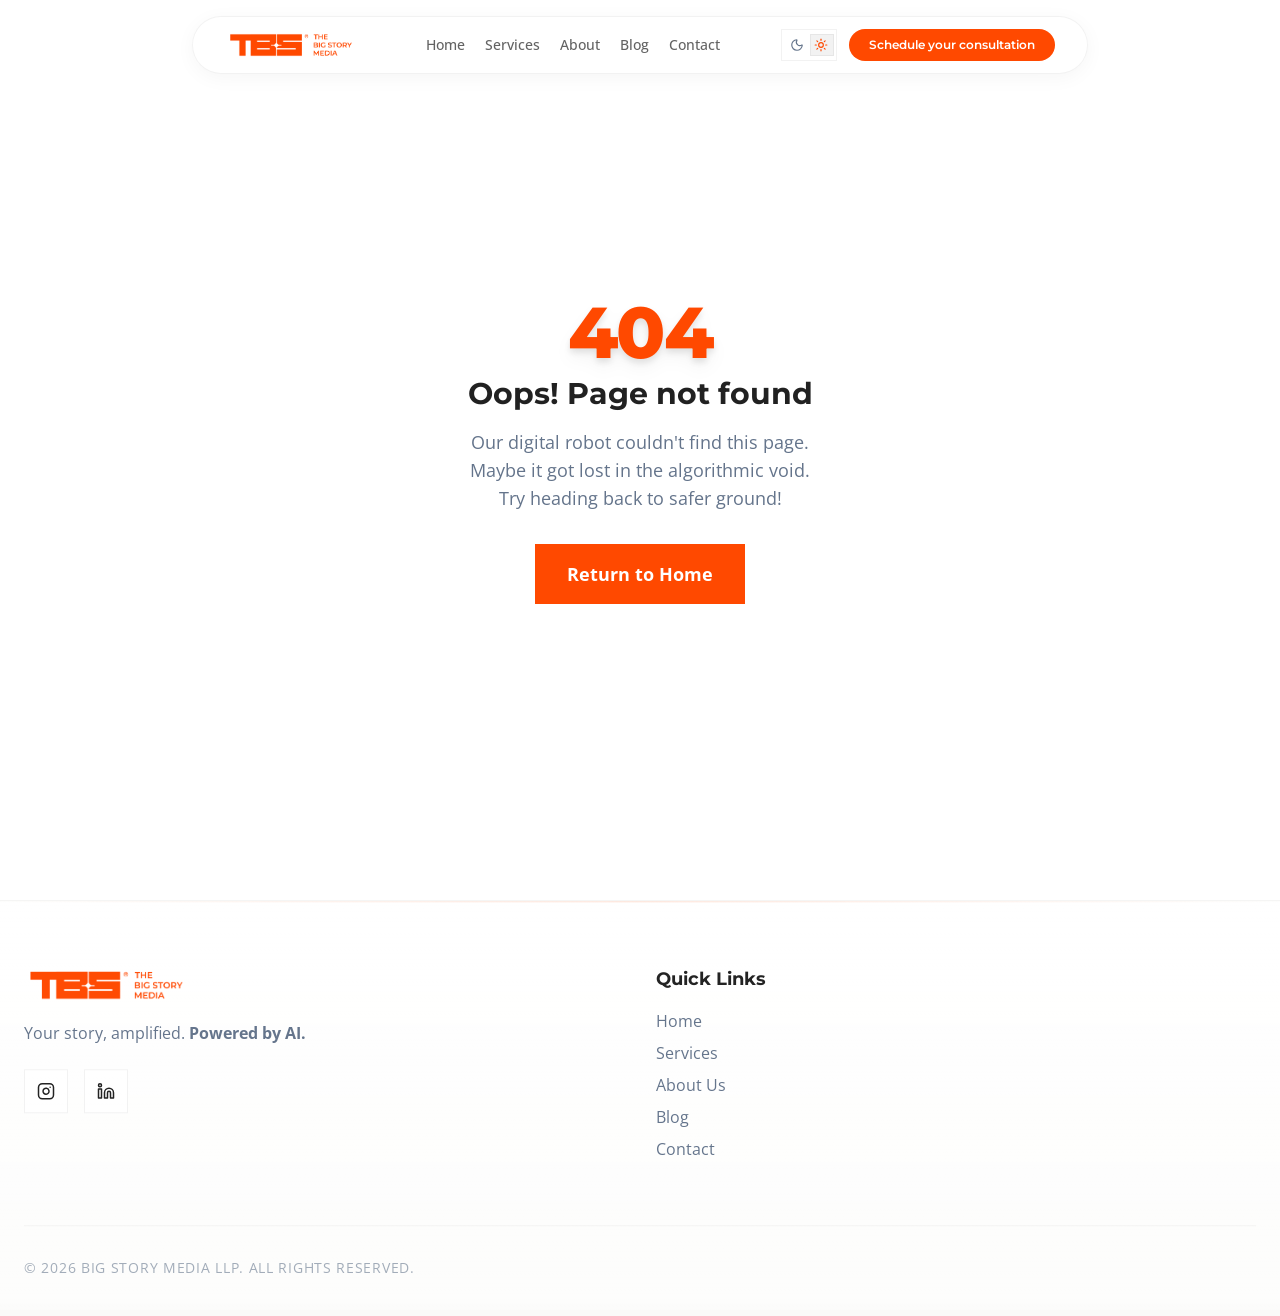
==== index.html @ 61877ddb "Add files via upload" ====
<!doctype html>
<html lang="en">
  <head>
    <!-- Google tag (gtag.js) -->
    <script async src="https://www.googletagmanager.com/gtag/js?id=G-3Q359G7LH8"></script>
    <script>
      window.dataLayer = window.dataLayer || [];
      function gtag(){dataLayer.push(arguments);}
      gtag('js', new Date());

      gtag('config', 'G-3Q359G7LH8');
    </script>
    <!-- End Google tag (gtag.js) -->
    <!-- Meta Pixel Code for browsers where JavaScript is enabled -->
    <script>
    !function(f,b,e,v,n,t,s)
    {if(f.fbq)return;n=f.fbq=function(){n.callMethod?
    n.callMethod.apply(n,arguments):n.queue.push(arguments)};
    if(!f._fbq)f._fbq=n;n.push=n;n.loaded=!0;n.version='2.0';
    n.queue=[];t=b.createElement(e);t.async=!0;
    t.src=v;s=b.getElementsByTagName(e)[0];
    s.parentNode.insertBefore(t,s)}(window, document,'script',
    'https://connect.facebook.net/en_US/fbevents.js');
    fbq('init', '24819438154310940');
    fbq('track', 'PageView');
    </script>
    <!-- End Meta Pixel Code -->
    <meta charset="UTF-8" />
    <link rel="icon" type="image/svg+xml" href="/favicon.ico" />
    <meta name="viewport" content="width=device-width, initial-scale=1.0" />
    <title>The Big Story Media</title>
    <link rel="preconnect" href="https://fonts.googleapis.com">
    <link rel="preconnect" href="https://fonts.gstatic.com" crossorigin>
    <link href="https://fonts.googleapis.com/css2?family=Montserrat:wght@400;500;600;700;800&family=Open+Sans:wght@400;500;600&display=swap" rel="stylesheet">
    <script type="module" crossorigin src="/assets/index-BA5po6Dt.js"></script>
    <link rel="stylesheet" crossorigin href="/assets/index-CAezU_ac.css">
  </head>
  <body>
    <!-- Meta Pixel Code for browsers where JavaScript is disabled -->
    <noscript>
      <img height="1" width="1" style="display:none" src="https://www.facebook.com/tr?id=24819438154310940&ev=PageView&noscript=1"/>
    </noscript>
    <!-- End Meta Pixel Code -->
    <div id="root"></div>
  </body>
</html>
---- assets/index-CAezU_ac.css ----
@import "https://fonts.googleapis.com/css2?family=Montserrat:wght@300;400;500;600;700;800;900&family=Open+Sans:wght@300;400;500;600;700;800&display=swap";*,:before,:after,::backdrop{--tw-border-spacing-x:0;--tw-border-spacing-y:0;--tw-translate-x:0;--tw-translate-y:0;--tw-rotate:0;--tw-skew-x:0;--tw-skew-y:0;--tw-scale-x:1;--tw-scale-y:1;--tw-pan-x: ;--tw-pan-y: ;--tw-pinch-zoom: ;--tw-scroll-snap-strictness:proximity;--tw-gradient-from-position: ;--tw-gradient-via-position: ;--tw-gradient-to-position: ;--tw-ordinal: ;--tw-slashed-zero: ;--tw-numeric-figure: ;--tw-numeric-spacing: ;--tw-numeric-fraction: ;--tw-ring-inset: ;--tw-ring-offset-width:0px;--tw-ring-offset-color:#fff;--tw-ring-color:#3b82f680;--tw-ring-offset-shadow:0 0 #0000;--tw-ring-shadow:0 0 #0000;--tw-shadow:0 0 #0000;--tw-shadow-colored:0 0 #0000;--tw-blur: ;--tw-brightness: ;--tw-contrast: ;--tw-grayscale: ;--tw-hue-rotate: ;--tw-invert: ;--tw-saturate: ;--tw-sepia: ;--tw-drop-shadow: ;--tw-backdrop-blur: ;--tw-backdrop-brightness: ;--tw-backdrop-contrast: ;--tw-backdrop-grayscale: ;--tw-backdrop-hue-rotate: ;--tw-backdrop-invert: ;--tw-backdrop-opacity: ;--tw-backdrop-saturate: ;--tw-backdrop-sepia: ;--tw-contain-size: ;--tw-contain-layout: ;--tw-contain-paint: ;--tw-contain-style: }*,:before,:after{box-sizing:border-box;border:0 solid #e5e7eb}:before,:after{--tw-content:""}html,:host{-webkit-text-size-adjust:100%;tab-size:4;font-feature-settings:normal;font-variation-settings:normal;-webkit-tap-highlight-color:transparent;font-family:Open Sans,sans-serif;line-height:1.5}body{line-height:inherit;margin:0}hr{height:0;color:inherit;border-top-width:1px}abbr:where([title]){-webkit-text-decoration:underline dotted;text-decoration:underline dotted}h1,h2,h3,h4,h5,h6{font-size:inherit;font-weight:inherit}a{color:inherit;-webkit-text-decoration:inherit;text-decoration:inherit}b,strong{font-weight:bolder}code,kbd,samp,pre{font-feature-settings:normal;font-variation-settings:normal;font-family:ui-monospace,SFMono-Regular,Menlo,Monaco,Consolas,Liberation Mono,Courier New,monospace;font-size:1em}small{font-size:80%}sub,sup{vertical-align:baseline;font-size:75%;line-height:0;position:relative}sub{bottom:-.25em}sup{top:-.5em}table{text-indent:0;border-color:inherit;border-collapse:collapse}button,input,optgroup,select,textarea{font-feature-settings:inherit;font-variation-settings:inherit;font-family:inherit;font-size:100%;font-weight:inherit;line-height:inherit;letter-spacing:inherit;color:inherit;margin:0;padding:0}button,select{text-transform:none}button,input:where([type=button]),input:where([type=reset]),input:where([type=submit]){-webkit-appearance:button;background-color:#0000;background-image:none}:-moz-focusring{outline:auto}:-moz-ui-invalid{box-shadow:none}progress{vertical-align:baseline}::-webkit-inner-spin-button{height:auto}::-webkit-outer-spin-button{height:auto}[type=search]{-webkit-appearance:textfield;outline-offset:-2px}::-webkit-search-decoration{-webkit-appearance:none}::-webkit-file-upload-button{-webkit-appearance:button;font:inherit}summary{display:list-item}blockquote,dl,dd,h1,h2,h3,h4,h5,h6,hr,figure,p,pre{margin:0}fieldset{margin:0;padding:0}legend{padding:0}ol,ul,menu{margin:0;padding:0;list-style:none}dialog{padding:0}textarea{resize:vertical}input::-moz-placeholder{opacity:1;color:#9ca3af}textarea::-moz-placeholder{opacity:1;color:#9ca3af}input::placeholder,textarea::placeholder{opacity:1;color:#9ca3af}button,[role=button]{cursor:pointer}:disabled{cursor:default}img,svg,video,canvas,audio,iframe,embed,object{vertical-align:middle;display:block}img,video{max-width:100%;height:auto}[hidden]:where(:not([hidden=until-found])){display:none}:root{--background:0 0% 100%;--foreground:222.2 84% 4.9%;--card:0 0% 100%;--card-foreground:222.2 84% 4.9%;--popover:0 0% 100%;--popover-foreground:222.2 84% 4.9%;--primary:22 100% 52%;--primary-foreground:210 40% 98%;--secondary:210 40% 96%;--secondary-foreground:222.2 84% 4.9%;--muted:210 40% 96%;--muted-foreground:215.4 16.3% 46.9%;--accent:210 40% 96%;--accent-foreground:222.2 84% 4.9%;--destructive:0 84.2% 60.2%;--destructive-foreground:210 40% 98%;--border:214.3 31.8% 91.4%;--input:214.3 31.8% 91.4%;--ring:222.2 84% 4.9%;--radius:0px;--brand-orange:22 100% 52%;--story-500:22 100% 52%;--story-700:22 100% 40%}.dark{--background:0 0% 0%;--foreground:0 0% 100%;--card:0 0% 5%;--card-foreground:0 0% 100%;--popover:0 0% 0%;--popover-foreground:0 0% 100%;--primary:22 100% 52%;--primary-foreground:0 0% 0%;--secondary:0 0% 13%;--secondary-foreground:0 0% 100%;--muted:0 0% 13%;--muted-foreground:0 0% 70%;--accent:0 0% 13%;--accent-foreground:0 0% 100%;--destructive:0 62.8% 30.6%;--destructive-foreground:0 0% 100%;--border:0 0% 13%;--input:0 0% 13%;--ring:0 0% 83.9%}.light{--background:0 0% 100%;--foreground:0 0% 13%}*{border-color:hsl(var(--border))}html{scroll-behavior:smooth}body{background-color:hsl(var(--background));color:hsl(var(--foreground));background-color:#fafaf8;font-family:Open Sans,system-ui,sans-serif;transition-property:color,background-color,border-color,text-decoration-color,fill,stroke;transition-duration:.3s;transition-timing-function:cubic-bezier(.4,0,.2,1);animation-duration:.3s}.dark body{background-color:#000}h1,h2,h3,h4,h5,h6{font-family:Montserrat,system-ui,sans-serif}.\!container{width:100%!important;margin-left:auto!important;margin-right:auto!important;padding-left:2rem!important;padding-right:2rem!important}.container{width:100%;margin-left:auto;margin-right:auto;padding-left:2rem;padding-right:2rem}@media (width>=1400px){.\!container{max-width:1400px!important}.container{max-width:1400px}}.prose{color:var(--tw-prose-body);max-width:65ch}.prose :where(p):not(:where([class~=not-prose],[class~=not-prose] *)){margin-top:1.25em;margin-bottom:1.25em}.prose :where([class~=lead]):not(:where([class~=not-prose],[class~=not-prose] *)){color:var(--tw-prose-lead);margin-top:1.2em;margin-bottom:1.2em;font-size:1.25em;line-height:1.6}.prose :where(a):not(:where([class~=not-prose],[class~=not-prose] *)){color:var(--tw-prose-links);font-weight:500;text-decoration:underline}.prose :where(strong):not(:where([class~=not-prose],[class~=not-prose] *)){color:var(--tw-prose-bold);font-weight:600}.prose :where(a strong):not(:where([class~=not-prose],[class~=not-prose] *)),.prose :where(blockquote strong):not(:where([class~=not-prose],[class~=not-prose] *)),.prose :where(thead th strong):not(:where([class~=not-prose],[class~=not-prose] *)){color:inherit}.prose :where(ol):not(:where([class~=not-prose],[class~=not-prose] *)){margin-top:1.25em;margin-bottom:1.25em;padding-inline-start:1.625em;list-style-type:decimal}.prose :where(ol[type=A]):not(:where([class~=not-prose],[class~=not-prose] *)){list-style-type:upper-alpha}.prose :where(ol[type=a]):not(:where([class~=not-prose],[class~=not-prose] *)){list-style-type:lower-alpha}.prose :where(ol[type=A s]):not(:where([class~=not-prose],[class~=not-prose] *)){list-style-type:upper-alpha}.prose :where(ol[type=a s]):not(:where([class~=not-prose],[class~=not-prose] *)){list-style-type:lower-alpha}.prose :where(ol[type=I]):not(:where([class~=not-prose],[class~=not-prose] *)){list-style-type:upper-roman}.prose :where(ol[type=i]):not(:where([class~=not-prose],[class~=not-prose] *)){list-style-type:lower-roman}.prose :where(ol[type=I s]):not(:where([class~=not-prose],[class~=not-prose] *)){list-style-type:upper-roman}.prose :where(ol[type=i s]):not(:where([class~=not-prose],[class~=not-prose] *)){list-style-type:lower-roman}.prose :where(ol[type="1"]):not(:where([class~=not-prose],[class~=not-prose] *)){list-style-type:decimal}.prose :where(ul):not(:where([class~=not-prose],[class~=not-prose] *)){margin-top:1.25em;margin-bottom:1.25em;padding-inline-start:1.625em;list-style-type:disc}.prose :where(ol>li):not(:where([class~=not-prose],[class~=not-prose] *))::marker{color:var(--tw-prose-counters);font-weight:400}.prose :where(ul>li):not(:where([class~=not-prose],[class~=not-prose] *))::marker{color:var(--tw-prose-bullets)}.prose :where(dt):not(:where([class~=not-prose],[class~=not-prose] *)){color:var(--tw-prose-headings);margin-top:1.25em;font-weight:600}.prose :where(hr):not(:where([class~=not-prose],[class~=not-prose] *)){border-color:var(--tw-prose-hr);border-top-width:1px;margin-top:3em;margin-bottom:3em}.prose :where(blockquote):not(:where([class~=not-prose],[class~=not-prose] *)){color:var(--tw-prose-quotes);border-inline-start-width:.25rem;border-inline-start-color:var(--tw-prose-quote-borders);quotes:"“""”""‘""’";margin-top:1.6em;margin-bottom:1.6em;padding-inline-start:1em;font-style:italic;font-weight:500}.prose :where(blockquote p:first-of-type):not(:where([class~=not-prose],[class~=not-prose] *)):before{content:open-quote}.prose :where(blockquote p:last-of-type):not(:where([class~=not-prose],[class~=not-prose] *)):after{content:close-quote}.prose :where(h1):not(:where([class~=not-prose],[class~=not-prose] *)){color:var(--tw-prose-headings);margin-top:0;margin-bottom:.888889em;font-size:2.25em;font-weight:800;line-height:1.11111}.prose :where(h1 strong):not(:where([class~=not-prose],[class~=not-prose] *)){color:inherit;font-weight:900}.prose :where(h2):not(:where([class~=not-prose],[class~=not-prose] *)){color:var(--tw-prose-headings);margin-top:2em;margin-bottom:1em;font-size:1.5em;font-weight:700;line-height:1.33333}.prose :where(h2 strong):not(:where([class~=not-prose],[class~=not-prose] *)){color:inherit;font-weight:800}.prose :where(h3):not(:where([class~=not-prose],[class~=not-prose] *)){color:var(--tw-prose-headings);margin-top:1.6em;margin-bottom:.6em;font-size:1.25em;font-weight:600;line-height:1.6}.prose :where(h3 strong):not(:where([class~=not-prose],[class~=not-prose] *)){color:inherit;font-weight:700}.prose :where(h4):not(:where([class~=not-prose],[class~=not-prose] *)){color:var(--tw-prose-headings);margin-top:1.5em;margin-bottom:.5em;font-weight:600;line-height:1.5}.prose :where(h4 strong):not(:where([class~=not-prose],[class~=not-prose] *)){color:inherit;font-weight:700}.prose :where(img):not(:where([class~=not-prose],[class~=not-prose] *)){margin-top:2em;margin-bottom:2em}.prose :where(picture):not(:where([class~=not-prose],[class~=not-prose] *)){margin-top:2em;margin-bottom:2em;display:block}.prose :where(video):not(:where([class~=not-prose],[class~=not-prose] *)){margin-top:2em;margin-bottom:2em}.prose :where(kbd):not(:where([class~=not-prose],[class~=not-prose] *)){color:var(--tw-prose-kbd);box-shadow:0 0 0 1px var(--tw-prose-kbd-shadows), 0 3px 0 var(--tw-prose-kbd-shadows);padding-top:.1875em;padding-inline-end:.375em;padding-bottom:.1875em;border-radius:.3125rem;padding-inline-start:.375em;font-family:inherit;font-size:.875em;font-weight:500}.prose :where(code):not(:where([class~=not-prose],[class~=not-prose] *)){color:var(--tw-prose-code);font-size:.875em;font-weight:600}.prose :where(code):not(:where([class~=not-prose],[class~=not-prose] *)):before,.prose :where(code):not(:where([class~=not-prose],[class~=not-prose] *)):after{content:"`"}.prose :where(a code):not(:where([class~=not-prose],[class~=not-prose] *)),.prose :where(h1 code):not(:where([class~=not-prose],[class~=not-prose] *)){color:inherit}.prose :where(h2 code):not(:where([class~=not-prose],[class~=not-prose] *)){color:inherit;font-size:.875em}.prose :where(h3 code):not(:where([class~=not-prose],[class~=not-prose] *)){color:inherit;font-size:.9em}.prose :where(h4 code):not(:where([class~=not-prose],[class~=not-prose] *)),.prose :where(blockquote code):not(:where([class~=not-prose],[class~=not-prose] *)),.prose :where(thead th code):not(:where([class~=not-prose],[class~=not-prose] *)){color:inherit}.prose :where(pre):not(:where([class~=not-prose],[class~=not-prose] *)){color:var(--tw-prose-pre-code);background-color:var(--tw-prose-pre-bg);padding-top:.857143em;padding-inline-end:1.14286em;padding-bottom:.857143em;border-radius:.375rem;margin-top:1.71429em;margin-bottom:1.71429em;padding-inline-start:1.14286em;font-size:.875em;font-weight:400;line-height:1.71429;overflow-x:auto}.prose :where(pre code):not(:where([class~=not-prose],[class~=not-prose] *)){font-weight:inherit;color:inherit;font-size:inherit;font-family:inherit;line-height:inherit;background-color:#0000;border-width:0;border-radius:0;padding:0}.prose :where(pre code):not(:where([class~=not-prose],[class~=not-prose] *)):before,.prose :where(pre code):not(:where([class~=not-prose],[class~=not-prose] *)):after{content:none}.prose :where(table):not(:where([class~=not-prose],[class~=not-prose] *)){table-layout:auto;width:100%;margin-top:2em;margin-bottom:2em;font-size:.875em;line-height:1.71429}.prose :where(thead):not(:where([class~=not-prose],[class~=not-prose] *)){border-bottom-width:1px;border-bottom-color:var(--tw-prose-th-borders)}.prose :where(thead th):not(:where([class~=not-prose],[class~=not-prose] *)){color:var(--tw-prose-headings);vertical-align:bottom;padding-inline-end:.571429em;padding-bottom:.571429em;padding-inline-start:.571429em;font-weight:600}.prose :where(tbody tr):not(:where([class~=not-prose],[class~=not-prose] *)){border-bottom-width:1px;border-bottom-color:var(--tw-prose-td-borders)}.prose :where(tbody tr:last-child):not(:where([class~=not-prose],[class~=not-prose] *)){border-bottom-width:0}.prose :where(tbody td):not(:where([class~=not-prose],[class~=not-prose] *)){vertical-align:baseline}.prose :where(tfoot):not(:where([class~=not-prose],[class~=not-prose] *)){border-top-width:1px;border-top-color:var(--tw-prose-th-borders)}.prose :where(tfoot td):not(:where([class~=not-prose],[class~=not-prose] *)){vertical-align:top}.prose :where(th,td):not(:where([class~=not-prose],[class~=not-prose] *)){text-align:start}.prose :where(figure>*):not(:where([class~=not-prose],[class~=not-prose] *)){margin-top:0;margin-bottom:0}.prose :where(figcaption):not(:where([class~=not-prose],[class~=not-prose] *)){color:var(--tw-prose-captions);margin-top:.857143em;font-size:.875em;line-height:1.42857}.prose{--tw-prose-body:#374151;--tw-prose-headings:#111827;--tw-prose-lead:#4b5563;--tw-prose-links:#111827;--tw-prose-bold:#111827;--tw-prose-counters:#6b7280;--tw-prose-bullets:#d1d5db;--tw-prose-hr:#e5e7eb;--tw-prose-quotes:#111827;--tw-prose-quote-borders:#e5e7eb;--tw-prose-captions:#6b7280;--tw-prose-kbd:#111827;--tw-prose-kbd-shadows:#1118271a;--tw-prose-code:#111827;--tw-prose-pre-code:#e5e7eb;--tw-prose-pre-bg:#1f2937;--tw-prose-th-borders:#d1d5db;--tw-prose-td-borders:#e5e7eb;--tw-prose-invert-body:#d1d5db;--tw-prose-invert-headings:#fff;--tw-prose-invert-lead:#9ca3af;--tw-prose-invert-links:#fff;--tw-prose-invert-bold:#fff;--tw-prose-invert-counters:#9ca3af;--tw-prose-invert-bullets:#4b5563;--tw-prose-invert-hr:#374151;--tw-prose-invert-quotes:#f3f4f6;--tw-prose-invert-quote-borders:#374151;--tw-prose-invert-captions:#9ca3af;--tw-prose-invert-kbd:#fff;--tw-prose-invert-kbd-shadows:#ffffff1a;--tw-prose-invert-code:#fff;--tw-prose-invert-pre-code:#d1d5db;--tw-prose-invert-pre-bg:#00000080;--tw-prose-invert-th-borders:#4b5563;--tw-prose-invert-td-borders:#374151;font-size:1rem;line-height:1.75}.prose :where(picture>img):not(:where([class~=not-prose],[class~=not-prose] *)){margin-top:0;margin-bottom:0}.prose :where(li):not(:where([class~=not-prose],[class~=not-prose] *)){margin-top:.5em;margin-bottom:.5em}.prose :where(ol>li):not(:where([class~=not-prose],[class~=not-prose] *)),.prose :where(ul>li):not(:where([class~=not-prose],[class~=not-prose] *)){padding-inline-start:.375em}.prose :where(.prose>ul>li p):not(:where([class~=not-prose],[class~=not-prose] *)){margin-top:.75em;margin-bottom:.75em}.prose :where(.prose>ul>li>p:first-child):not(:where([class~=not-prose],[class~=not-prose] *)){margin-top:1.25em}.prose :where(.prose>ul>li>p:last-child):not(:where([class~=not-prose],[class~=not-prose] *)){margin-bottom:1.25em}.prose :where(.prose>ol>li>p:first-child):not(:where([class~=not-prose],[class~=not-prose] *)){margin-top:1.25em}.prose :where(.prose>ol>li>p:last-child):not(:where([class~=not-prose],[class~=not-prose] *)){margin-bottom:1.25em}.prose :where(ul ul,ul ol,ol ul,ol ol):not(:where([class~=not-prose],[class~=not-prose] *)){margin-top:.75em;margin-bottom:.75em}.prose :where(dl):not(:where([class~=not-prose],[class~=not-prose] *)){margin-top:1.25em;margin-bottom:1.25em}.prose :where(dd):not(:where([class~=not-prose],[class~=not-prose] *)){margin-top:.5em;padding-inline-start:1.625em}.prose :where(hr+*):not(:where([class~=not-prose],[class~=not-prose] *)),.prose :where(h2+*):not(:where([class~=not-prose],[class~=not-prose] *)),.prose :where(h3+*):not(:where([class~=not-prose],[class~=not-prose] *)),.prose :where(h4+*):not(:where([class~=not-prose],[class~=not-prose] *)){margin-top:0}.prose :where(thead th:first-child):not(:where([class~=not-prose],[class~=not-prose] *)){padding-inline-start:0}.prose :where(thead th:last-child):not(:where([class~=not-prose],[class~=not-prose] *)){padding-inline-end:0}.prose :where(tbody td,tfoot td):not(:where([class~=not-prose],[class~=not-prose] *)){padding-top:.571429em;padding-inline-end:.571429em;padding-bottom:.571429em;padding-inline-start:.571429em}.prose :where(tbody td:first-child,tfoot td:first-child):not(:where([class~=not-prose],[class~=not-prose] *)){padding-inline-start:0}.prose :where(tbody td:last-child,tfoot td:last-child):not(:where([class~=not-prose],[class~=not-prose] *)){padding-inline-end:0}.prose :where(figure):not(:where([class~=not-prose],[class~=not-prose] *)){margin-top:2em;margin-bottom:2em}.prose :where(.prose>:first-child):not(:where([class~=not-prose],[class~=not-prose] *)){margin-top:0}.prose :where(.prose>:last-child):not(:where([class~=not-prose],[class~=not-prose] *)){margin-bottom:0}.prose-lg{font-size:1.125rem;line-height:1.77778}.prose-lg :where(p):not(:where([class~=not-prose],[class~=not-prose] *)){margin-top:1.33333em;margin-bottom:1.33333em}.prose-lg :where([class~=lead]):not(:where([class~=not-prose],[class~=not-prose] *)){margin-top:1.09091em;margin-bottom:1.09091em;font-size:1.22222em;line-height:1.45455}.prose-lg :where(blockquote):not(:where([class~=not-prose],[class~=not-prose] *)){margin-top:1.66667em;margin-bottom:1.66667em;padding-inline-start:1em}.prose-lg :where(h1):not(:where([class~=not-prose],[class~=not-prose] *)){margin-top:0;margin-bottom:.833333em;font-size:2.66667em;line-height:1}.prose-lg :where(h2):not(:where([class~=not-prose],[class~=not-prose] *)){margin-top:1.86667em;margin-bottom:1.06667em;font-size:1.66667em;line-height:1.33333}.prose-lg :where(h3):not(:where([class~=not-prose],[class~=not-prose] *)){margin-top:1.66667em;margin-bottom:.666667em;font-size:1.33333em;line-height:1.5}.prose-lg :where(h4):not(:where([class~=not-prose],[class~=not-prose] *)){margin-top:1.77778em;margin-bottom:.444444em;line-height:1.55556}.prose-lg :where(img):not(:where([class~=not-prose],[class~=not-prose] *)),.prose-lg :where(picture):not(:where([class~=not-prose],[class~=not-prose] *)){margin-top:1.77778em;margin-bottom:1.77778em}.prose-lg :where(picture>img):not(:where([class~=not-prose],[class~=not-prose] *)){margin-top:0;margin-bottom:0}.prose-lg :where(video):not(:where([class~=not-prose],[class~=not-prose] *)){margin-top:1.77778em;margin-bottom:1.77778em}.prose-lg :where(kbd):not(:where([class~=not-prose],[class~=not-prose] *)){padding-top:.222222em;padding-inline-end:.444444em;padding-bottom:.222222em;border-radius:.3125rem;padding-inline-start:.444444em;font-size:.888889em}.prose-lg :where(code):not(:where([class~=not-prose],[class~=not-prose] *)){font-size:.888889em}.prose-lg :where(h2 code):not(:where([class~=not-prose],[class~=not-prose] *)){font-size:.866667em}.prose-lg :where(h3 code):not(:where([class~=not-prose],[class~=not-prose] *)){font-size:.875em}.prose-lg :where(pre):not(:where([class~=not-prose],[class~=not-prose] *)){padding-top:1em;padding-inline-end:1.5em;padding-bottom:1em;border-radius:.375rem;margin-top:2em;margin-bottom:2em;padding-inline-start:1.5em;font-size:.888889em;line-height:1.75}.prose-lg :where(ol):not(:where([class~=not-prose],[class~=not-prose] *)),.prose-lg :where(ul):not(:where([class~=not-prose],[class~=not-prose] *)){margin-top:1.33333em;margin-bottom:1.33333em;padding-inline-start:1.55556em}.prose-lg :where(li):not(:where([class~=not-prose],[class~=not-prose] *)){margin-top:.666667em;margin-bottom:.666667em}.prose-lg :where(ol>li):not(:where([class~=not-prose],[class~=not-prose] *)),.prose-lg :where(ul>li):not(:where([class~=not-prose],[class~=not-prose] *)){padding-inline-start:.444444em}.prose-lg :where(.prose-lg>ul>li p):not(:where([class~=not-prose],[class~=not-prose] *)){margin-top:.888889em;margin-bottom:.888889em}.prose-lg :where(.prose-lg>ul>li>p:first-child):not(:where([class~=not-prose],[class~=not-prose] *)){margin-top:1.33333em}.prose-lg :where(.prose-lg>ul>li>p:last-child):not(:where([class~=not-prose],[class~=not-prose] *)){margin-bottom:1.33333em}.prose-lg :where(.prose-lg>ol>li>p:first-child):not(:where([class~=not-prose],[class~=not-prose] *)){margin-top:1.33333em}.prose-lg :where(.prose-lg>ol>li>p:last-child):not(:where([class~=not-prose],[class~=not-prose] *)){margin-bottom:1.33333em}.prose-lg :where(ul ul,ul ol,ol ul,ol ol):not(:where([class~=not-prose],[class~=not-prose] *)){margin-top:.888889em;margin-bottom:.888889em}.prose-lg :where(dl):not(:where([class~=not-prose],[class~=not-prose] *)){margin-top:1.33333em;margin-bottom:1.33333em}.prose-lg :where(dt):not(:where([class~=not-prose],[class~=not-prose] *)){margin-top:1.33333em}.prose-lg :where(dd):not(:where([class~=not-prose],[class~=not-prose] *)){margin-top:.666667em;padding-inline-start:1.55556em}.prose-lg :where(hr):not(:where([class~=not-prose],[class~=not-prose] *)){margin-top:3.11111em;margin-bottom:3.11111em}.prose-lg :where(hr+*):not(:where([class~=not-prose],[class~=not-prose] *)),.prose-lg :where(h2+*):not(:where([class~=not-prose],[class~=not-prose] *)),.prose-lg :where(h3+*):not(:where([class~=not-prose],[class~=not-prose] *)),.prose-lg :where(h4+*):not(:where([class~=not-prose],[class~=not-prose] *)){margin-top:0}.prose-lg :where(table):not(:where([class~=not-prose],[class~=not-prose] *)){font-size:.888889em;line-height:1.5}.prose-lg :where(thead th):not(:where([class~=not-prose],[class~=not-prose] *)){padding-inline-end:.75em;padding-bottom:.75em;padding-inline-start:.75em}.prose-lg :where(thead th:first-child):not(:where([class~=not-prose],[class~=not-prose] *)){padding-inline-start:0}.prose-lg :where(thead th:last-child):not(:where([class~=not-prose],[class~=not-prose] *)){padding-inline-end:0}.prose-lg :where(tbody td,tfoot td):not(:where([class~=not-prose],[class~=not-prose] *)){padding-top:.75em;padding-inline-end:.75em;padding-bottom:.75em;padding-inline-start:.75em}.prose-lg :where(tbody td:first-child,tfoot td:first-child):not(:where([class~=not-prose],[class~=not-prose] *)){padding-inline-start:0}.prose-lg :where(tbody td:last-child,tfoot td:last-child):not(:where([class~=not-prose],[class~=not-prose] *)){padding-inline-end:0}.prose-lg :where(figure):not(:where([class~=not-prose],[class~=not-prose] *)){margin-top:1.77778em;margin-bottom:1.77778em}.prose-lg :where(figure>*):not(:where([class~=not-prose],[class~=not-prose] *)){margin-top:0;margin-bottom:0}.prose-lg :where(figcaption):not(:where([class~=not-prose],[class~=not-prose] *)){margin-top:1em;font-size:.888889em;line-height:1.5}.prose-lg :where(.prose-lg>:first-child):not(:where([class~=not-prose],[class~=not-prose] *)){margin-top:0}.prose-lg :where(.prose-lg>:last-child):not(:where([class~=not-prose],[class~=not-prose] *)){margin-bottom:0}.prose-slate{--tw-prose-body:#334155;--tw-prose-headings:#0f172a;--tw-prose-lead:#475569;--tw-prose-links:#0f172a;--tw-prose-bold:#0f172a;--tw-prose-counters:#64748b;--tw-prose-bullets:#cbd5e1;--tw-prose-hr:#e2e8f0;--tw-prose-quotes:#0f172a;--tw-prose-quote-borders:#e2e8f0;--tw-prose-captions:#64748b;--tw-prose-kbd:#0f172a;--tw-prose-kbd-shadows:#0f172a1a;--tw-prose-code:#0f172a;--tw-prose-pre-code:#e2e8f0;--tw-prose-pre-bg:#1e293b;--tw-prose-th-borders:#cbd5e1;--tw-prose-td-borders:#e2e8f0;--tw-prose-invert-body:#cbd5e1;--tw-prose-invert-headings:#fff;--tw-prose-invert-lead:#94a3b8;--tw-prose-invert-links:#fff;--tw-prose-invert-bold:#fff;--tw-prose-invert-counters:#94a3b8;--tw-prose-invert-bullets:#475569;--tw-prose-invert-hr:#334155;--tw-prose-invert-quotes:#f1f5f9;--tw-prose-invert-quote-borders:#334155;--tw-prose-invert-captions:#94a3b8;--tw-prose-invert-kbd:#fff;--tw-prose-invert-kbd-shadows:#ffffff1a;--tw-prose-invert-code:#fff;--tw-prose-invert-pre-code:#cbd5e1;--tw-prose-invert-pre-bg:#00000080;--tw-prose-invert-th-borders:#475569;--tw-prose-invert-td-borders:#334155}.sr-only{clip:rect(0, 0, 0, 0);white-space:nowrap;border-width:0;width:1px;height:1px;margin:-1px;padding:0;position:absolute;overflow:hidden}.pointer-events-none{pointer-events:none}.pointer-events-auto{pointer-events:auto}.visible{visibility:visible}.invisible{visibility:hidden}.fixed{position:fixed}.absolute{position:absolute}.relative{position:relative}.inset-0{inset:0}.inset-x-0{left:0;right:0}.inset-y-0{top:0;bottom:0}.-bottom-1{bottom:-.25rem}.-bottom-12{bottom:-3rem}.-left-12{left:-3rem}.-right-12{right:-3rem}.-right-2{right:-.5rem}.-top-12{top:-3rem}.-top-4{top:-1rem}.bottom-0{bottom:0}.bottom-1{bottom:.25rem}.bottom-1\/4{bottom:25%}.bottom-2{bottom:.5rem}.bottom-24{bottom:6rem}.bottom-6{bottom:1.5rem}.bottom-8{bottom:2rem}.left-0{left:0}.left-1{left:.25rem}.left-1\/2{left:50%}.left-1\/3{left:33.3333%}.left-1\/4{left:25%}.left-2{left:.5rem}.left-4{left:1rem}.left-7{left:1.75rem}.left-\[50\%\]{left:50%}.right-0{right:0}.right-1{right:.25rem}.right-1\/3{right:33.3333%}.right-1\/4{right:25%}.right-2{right:.5rem}.right-4{right:1rem}.right-5{right:1.25rem}.right-6{right:1.5rem}.right-7{right:1.75rem}.top-0{top:0}.top-1{top:.25rem}.top-1\/2{top:50%}.top-1\/3{top:33.3333%}.top-1\/4{top:25%}.top-2{top:.5rem}.top-4{top:1rem}.top-6{top:1.5rem}.top-7{top:1.75rem}.top-\[1px\]{top:1px}.top-\[50\%\]{top:50%}.top-\[60\%\]{top:60%}.top-full{top:100%}.-z-10{z-index:-10}.z-0{z-index:0}.z-10{z-index:10}.z-20{z-index:20}.z-40{z-index:40}.z-50{z-index:50}.z-\[100\]{z-index:100}.z-\[1\]{z-index:1}.z-\[40\]{z-index:40}.-mx-1{margin-left:-.25rem;margin-right:-.25rem}.mx-4{margin-left:1rem;margin-right:1rem}.mx-auto{margin-left:auto;margin-right:auto}.my-0\.5{margin-top:.125rem;margin-bottom:.125rem}.my-1{margin-top:.25rem;margin-bottom:.25rem}.-mb-24{margin-bottom:-6rem}.-mb-3{margin-bottom:-.75rem}.-ml-24{margin-left:-6rem}.-ml-4{margin-left:-1rem}.-mr-32{margin-right:-8rem}.-mt-32{margin-top:-8rem}.-mt-4{margin-top:-1rem}.-mt-\[100vh\]{margin-top:-100vh}.mb-1{margin-bottom:.25rem}.mb-10{margin-bottom:2.5rem}.mb-12{margin-bottom:3rem}.mb-16{margin-bottom:4rem}.mb-2{margin-bottom:.5rem}.mb-20{margin-bottom:5rem}.mb-3{margin-bottom:.75rem}.mb-4{margin-bottom:1rem}.mb-6{margin-bottom:1.5rem}.mb-8{margin-bottom:2rem}.ml-1{margin-left:.25rem}.ml-2{margin-left:.5rem}.ml-6{margin-left:1.5rem}.ml-8{margin-left:2rem}.ml-auto{margin-left:auto}.mr-0{margin-right:0}.mr-1{margin-right:.25rem}.mr-2{margin-right:.5rem}.mr-3{margin-right:.75rem}.mt-0\.5{margin-top:.125rem}.mt-1{margin-top:.25rem}.mt-1\.5{margin-top:.375rem}.mt-10{margin-top:2.5rem}.mt-12{margin-top:3rem}.mt-16{margin-top:4rem}.mt-2{margin-top:.5rem}.mt-20{margin-top:5rem}.mt-24{margin-top:6rem}.mt-4{margin-top:1rem}.mt-6{margin-top:1.5rem}.mt-8{margin-top:2rem}.mt-auto{margin-top:auto}.line-clamp-2{-webkit-line-clamp:2;-webkit-box-orient:vertical;display:-webkit-box;overflow:hidden}.block{display:block}.inline-block{display:inline-block}.flex{display:flex}.inline-flex{display:inline-flex}.table{display:table}.grid{display:grid}.hidden{display:none}.aspect-square{aspect-ratio:1}.aspect-video{aspect-ratio:16/9}.h-0\.5{height:.125rem}.h-1{height:.25rem}.h-1\.5{height:.375rem}.h-1\/2{height:50%}.h-10{height:2.5rem}.h-11{height:2.75rem}.h-12{height:3rem}.h-14{height:3.5rem}.h-16{height:4rem}.h-2{height:.5rem}.h-2\.5{height:.625rem}.h-3{height:.75rem}.h-3\.5{height:.875rem}.h-4{height:1rem}.h-40{height:10rem}.h-48{height:12rem}.h-5{height:1.25rem}.h-6{height:1.5rem}.h-64{height:16rem}.h-7{height:1.75rem}.h-8{height:2rem}.h-9{height:2.25rem}.h-\[15rem\]{height:15rem}.h-\[18rem\]{height:18rem}.h-\[1px\]{height:1px}.h-\[20rem\]{height:20rem}.h-\[25rem\]{height:25rem}.h-\[2px\]{height:2px}.h-\[30rem\]{height:30rem}.h-\[3px\]{height:3px}.h-\[40vh\]{height:40vh}.h-\[var\(--radix-navigation-menu-viewport-height\)\]{height:var(--radix-navigation-menu-viewport-height)}.h-\[var\(--radix-select-trigger-height\)\]{height:var(--radix-select-trigger-height)}.h-auto{height:auto}.h-full{height:100%}.h-px{height:1px}.h-screen{height:100vh}.max-h-96{max-height:24rem}.max-h-\[300px\]{max-height:300px}.max-h-screen{max-height:100vh}.min-h-\[460px\]{min-height:460px}.min-h-\[60vh\]{min-height:60vh}.min-h-\[80px\]{min-height:80px}.min-h-screen{min-height:100vh}.w-0{width:0}.w-0\.5{width:.125rem}.w-1{width:.25rem}.w-10{width:2.5rem}.w-11{width:2.75rem}.w-12{width:3rem}.w-14{width:3.5rem}.w-16{width:4rem}.w-2{width:.5rem}.w-2\.5{width:.625rem}.w-24{width:6rem}.w-3{width:.75rem}.w-3\.5{width:.875rem}.w-3\/4{width:75%}.w-4{width:1rem}.w-40{width:10rem}.w-48{width:12rem}.w-5{width:1.25rem}.w-6{width:1.5rem}.w-64{width:16rem}.w-7{width:1.75rem}.w-72{width:18rem}.w-8{width:2rem}.w-80{width:20rem}.w-9{width:2.25rem}.w-\[100px\]{width:100px}.w-\[15rem\]{width:15rem}.w-\[18rem\]{width:18rem}.w-\[1px\]{width:1px}.w-\[20rem\]{width:20rem}.w-\[300px\]{width:300px}.w-\[35rem\]{width:35rem}.w-\[45rem\]{width:45rem}.w-\[92\%\]{width:92%}.w-auto{width:auto}.w-full{width:100%}.w-max{width:max-content}.w-px{width:1px}.min-w-0{min-width:0}.min-w-\[8rem\]{min-width:8rem}.min-w-\[var\(--radix-select-trigger-width\)\]{min-width:var(--radix-select-trigger-width)}.max-w-2xl{max-width:42rem}.max-w-3xl{max-width:48rem}.max-w-4xl{max-width:56rem}.max-w-5xl{max-width:64rem}.max-w-6xl{max-width:72rem}.max-w-7xl{max-width:80rem}.max-w-\[90\%\]{max-width:90%}.max-w-lg{max-width:32rem}.max-w-max{max-width:max-content}.max-w-md{max-width:28rem}.max-w-none{max-width:none}.max-w-sm{max-width:24rem}.flex-1{flex:1}.flex-shrink-0,.shrink-0{flex-shrink:0}.flex-grow,.grow{flex-grow:1}.grow-0{flex-grow:0}.basis-full{flex-basis:100%}.caption-bottom{caption-side:bottom}.border-collapse{border-collapse:collapse}.origin-center{transform-origin:50%}.origin-left{transform-origin:0}.-translate-x-1\/2{--tw-translate-x:-50%;transform:translate(var(--tw-translate-x), var(--tw-translate-y)) rotate(var(--tw-rotate)) skewX(var(--tw-skew-x)) skewY(var(--tw-skew-y)) scaleX(var(--tw-scale-x)) scaleY(var(--tw-scale-y))}.-translate-y-1{--tw-translate-y:-.25rem;transform:translate(var(--tw-translate-x), var(--tw-translate-y)) rotate(var(--tw-rotate)) skewX(var(--tw-skew-x)) skewY(var(--tw-skew-y)) scaleX(var(--tw-scale-x)) scaleY(var(--tw-scale-y))}.-translate-y-1\/2{--tw-translate-y:-50%;transform:translate(var(--tw-translate-x), var(--tw-translate-y)) rotate(var(--tw-rotate)) skewX(var(--tw-skew-x)) skewY(var(--tw-skew-y)) scaleX(var(--tw-scale-x)) scaleY(var(--tw-scale-y))}.translate-x-0{--tw-translate-x:0px;transform:translate(var(--tw-translate-x), var(--tw-translate-y)) rotate(var(--tw-rotate)) skewX(var(--tw-skew-x)) skewY(var(--tw-skew-y)) scaleX(var(--tw-scale-x)) scaleY(var(--tw-scale-y))}.translate-x-12{--tw-translate-x:3rem;transform:translate(var(--tw-translate-x), var(--tw-translate-y)) rotate(var(--tw-rotate)) skewX(var(--tw-skew-x)) skewY(var(--tw-skew-y)) scaleX(var(--tw-scale-x)) scaleY(var(--tw-scale-y))}.translate-x-6{--tw-translate-x:1.5rem;transform:translate(var(--tw-translate-x), var(--tw-translate-y)) rotate(var(--tw-rotate)) skewX(var(--tw-skew-x)) skewY(var(--tw-skew-y)) scaleX(var(--tw-scale-x)) scaleY(var(--tw-scale-y))}.translate-x-\[-50\%\]{--tw-translate-x:-50%;transform:translate(var(--tw-translate-x), var(--tw-translate-y)) rotate(var(--tw-rotate)) skewX(var(--tw-skew-x)) skewY(var(--tw-skew-y)) scaleX(var(--tw-scale-x)) scaleY(var(--tw-scale-y))}.translate-y-\[-50\%\]{--tw-translate-y:-50%;transform:translate(var(--tw-translate-x), var(--tw-translate-y)) rotate(var(--tw-rotate)) skewX(var(--tw-skew-x)) skewY(var(--tw-skew-y)) scaleX(var(--tw-scale-x)) scaleY(var(--tw-scale-y))}.rotate-45{--tw-rotate:45deg;transform:translate(var(--tw-translate-x), var(--tw-translate-y)) rotate(var(--tw-rotate)) skewX(var(--tw-skew-x)) skewY(var(--tw-skew-y)) scaleX(var(--tw-scale-x)) scaleY(var(--tw-scale-y))}.rotate-90{--tw-rotate:90deg;transform:translate(var(--tw-translate-x), var(--tw-translate-y)) rotate(var(--tw-rotate)) skewX(var(--tw-skew-x)) skewY(var(--tw-skew-y)) scaleX(var(--tw-scale-x)) scaleY(var(--tw-scale-y))}.scale-125{--tw-scale-x:1.25;--tw-scale-y:1.25;transform:translate(var(--tw-translate-x), var(--tw-translate-y)) rotate(var(--tw-rotate)) skewX(var(--tw-skew-x)) skewY(var(--tw-skew-y)) scaleX(var(--tw-scale-x)) scaleY(var(--tw-scale-y))}.scale-x-0{--tw-scale-x:0;transform:translate(var(--tw-translate-x), var(--tw-translate-y)) rotate(var(--tw-rotate)) skewX(var(--tw-skew-x)) skewY(var(--tw-skew-y)) scaleX(var(--tw-scale-x)) scaleY(var(--tw-scale-y))}.scale-x-100{--tw-scale-x:1;transform:translate(var(--tw-translate-x), var(--tw-translate-y)) rotate(var(--tw-rotate)) skewX(var(--tw-skew-x)) skewY(var(--tw-skew-y)) scaleX(var(--tw-scale-x)) scaleY(var(--tw-scale-y))}.transform{transform:translate(var(--tw-translate-x), var(--tw-translate-y)) rotate(var(--tw-rotate)) skewX(var(--tw-skew-x)) skewY(var(--tw-skew-y)) scaleX(var(--tw-scale-x)) scaleY(var(--tw-scale-y))}@keyframes pulse{50%{opacity:.5}}.animate-pulse{animation:2s cubic-bezier(.4,0,.6,1) infinite pulse}@keyframes pulse-glow{0%,to{opacity:1}50%{opacity:.6}}.animate-pulse-glow{animation:3s ease-in-out infinite pulse-glow}@keyframes spin{to{transform:rotate(360deg)}}.animate-spin{animation:1s linear infinite spin}.cursor-default{cursor:default}.cursor-pointer{cursor:pointer}.touch-none{touch-action:none}.select-none{-webkit-user-select:none;user-select:none}.resize{resize:both}.snap-x{scroll-snap-type:x var(--tw-scroll-snap-strictness)}.snap-mandatory{--tw-scroll-snap-strictness:mandatory}.snap-center{scroll-snap-align:center}.list-disc{list-style-type:disc}.list-none{list-style-type:none}.grid-cols-1{grid-template-columns:repeat(1,minmax(0,1fr))}.grid-cols-2{grid-template-columns:repeat(2,minmax(0,1fr))}.flex-row{flex-direction:row}.flex-col{flex-direction:column}.flex-col-reverse{flex-direction:column-reverse}.flex-wrap{flex-wrap:wrap}.items-start{align-items:flex-start}.items-end{align-items:flex-end}.items-center{align-items:center}.items-stretch{align-items:stretch}.justify-start{justify-content:flex-start}.justify-end{justify-content:flex-end}.justify-center{justify-content:center}.justify-between{justify-content:space-between}.gap-1{gap:.25rem}.gap-1\.5{gap:.375rem}.gap-16{gap:4rem}.gap-2{gap:.5rem}.gap-3{gap:.75rem}.gap-4{gap:1rem}.gap-6{gap:1.5rem}.gap-8{gap:2rem}.gap-x-4{-moz-column-gap:1rem;column-gap:1rem}.space-x-1>:not([hidden])~:not([hidden]){--tw-space-x-reverse:0;margin-right:calc(.25rem * var(--tw-space-x-reverse));margin-left:calc(.25rem * calc(1 - var(--tw-space-x-reverse)))}.space-x-2>:not([hidden])~:not([hidden]){--tw-space-x-reverse:0;margin-right:calc(.5rem * var(--tw-space-x-reverse));margin-left:calc(.5rem * calc(1 - var(--tw-space-x-reverse)))}.space-x-3>:not([hidden])~:not([hidden]){--tw-space-x-reverse:0;margin-right:calc(.75rem * var(--tw-space-x-reverse));margin-left:calc(.75rem * calc(1 - var(--tw-space-x-reverse)))}.space-x-4>:not([hidden])~:not([hidden]){--tw-space-x-reverse:0;margin-right:calc(1rem * var(--tw-space-x-reverse));margin-left:calc(1rem * calc(1 - var(--tw-space-x-reverse)))}.space-x-5>:not([hidden])~:not([hidden]){--tw-space-x-reverse:0;margin-right:calc(1.25rem * var(--tw-space-x-reverse));margin-left:calc(1.25rem * calc(1 - var(--tw-space-x-reverse)))}.space-x-6>:not([hidden])~:not([hidden]){--tw-space-x-reverse:0;margin-right:calc(1.5rem * var(--tw-space-x-reverse));margin-left:calc(1.5rem * calc(1 - var(--tw-space-x-reverse)))}.space-y-1>:not([hidden])~:not([hidden]){--tw-space-y-reverse:0;margin-top:calc(.25rem * calc(1 - var(--tw-space-y-reverse)));margin-bottom:calc(.25rem * var(--tw-space-y-reverse))}.space-y-1\.5>:not([hidden])~:not([hidden]){--tw-space-y-reverse:0;margin-top:calc(.375rem * calc(1 - var(--tw-space-y-reverse)));margin-bottom:calc(.375rem * var(--tw-space-y-reverse))}.space-y-2>:not([hidden])~:not([hidden]){--tw-space-y-reverse:0;margin-top:calc(.5rem * calc(1 - var(--tw-space-y-reverse)));margin-bottom:calc(.5rem * var(--tw-space-y-reverse))}.space-y-4>:not([hidden])~:not([hidden]){--tw-space-y-reverse:0;margin-top:calc(1rem * calc(1 - var(--tw-space-y-reverse)));margin-bottom:calc(1rem * var(--tw-space-y-reverse))}.overflow-auto{overflow:auto}.overflow-hidden{overflow:hidden}.overflow-visible{overflow:visible}.overflow-x-auto{overflow-x:auto}.overflow-y-auto{overflow-y:auto}.overflow-x-hidden{overflow-x:hidden}.truncate{text-overflow:ellipsis;white-space:nowrap;overflow:hidden}.whitespace-nowrap{white-space:nowrap}.break-words{overflow-wrap:break-word}.rounded-2xl{border-radius:1rem}.rounded-\[2px\]{border-radius:2px}.rounded-\[inherit\]{border-radius:inherit}.rounded-full{border-radius:9999px}.rounded-lg{border-radius:var(--radius)}.rounded-md{border-radius:calc(var(--radius) - 1px)}.rounded-none{border-radius:0}.rounded-sm{border-radius:calc(var(--radius) - 2px)}.rounded-t-\[10px\]{border-top-left-radius:10px;border-top-right-radius:10px}.rounded-tl-sm{border-top-left-radius:calc(var(--radius) - 2px)}.border{border-width:1px}.border-2{border-width:2px}.border-\[0\.5px\]{border-width:.5px}.border-\[1\.5px\]{border-width:1.5px}.border-y{border-top-width:1px;border-bottom-width:1px}.border-b{border-bottom-width:1px}.border-b-2{border-bottom-width:2px}.border-l{border-left-width:1px}.border-l-2{border-left-width:2px}.border-r{border-right-width:1px}.border-t{border-top-width:1px}.border-dashed{border-style:dashed}.border-\[--color-border\]{border-color:var(--color-border)}.border-black\/10{border-color:#0000001a}.border-black\/20{border-color:#0003}.border-black\/5{border-color:#0000000d}.border-black\/\[0\.04\]{border-color:#0000000a}.border-black\/\[0\.05\]{border-color:#0000000d}.border-black\/\[0\.06\]{border-color:#0000000f}.border-black\/\[0\.08\]{border-color:#00000014}.border-border\/50{border-color:hsl(var(--border) / .5)}.border-brand-orange{--tw-border-opacity:1;border-color:rgb(255 73 0/var(--tw-border-opacity,1))}.border-brand-orange\/20{border-color:#ff490033}.border-brand-orange\/30{border-color:#ff49004d}.border-brand-orange\/40{border-color:#ff490066}.border-destructive{border-color:hsl(var(--destructive))}.border-destructive\/50{border-color:hsl(var(--destructive) / .5)}.border-gray-200{--tw-border-opacity:1;border-color:rgb(229 231 235/var(--tw-border-opacity,1))}.border-gray-200\/70{border-color:#e5e7ebb3}.border-green-500\/40{border-color:#22c55e66}.border-input{border-color:hsl(var(--input))}.border-primary{--tw-border-opacity:1;border-color:rgb(255 73 0/var(--tw-border-opacity,1))}.border-story-800\/30{border-color:#9f2f074d}.border-transparent{border-color:#0000}.border-l-transparent{border-left-color:#0000}.border-t-transparent{border-top-color:#0000}.bg-\[\#FAFAF8\]{--tw-bg-opacity:1;background-color:rgb(250 250 248/var(--tw-bg-opacity,1))}.bg-\[--color-bg\]{background-color:var(--color-bg)}.bg-accent{background-color:hsl(var(--accent))}.bg-background{background-color:hsl(var(--background))}.bg-black{--tw-bg-opacity:1;background-color:rgb(0 0 0/var(--tw-bg-opacity,1))}.bg-black\/20{background-color:#0003}.bg-black\/30{background-color:#0000004d}.bg-black\/5{background-color:#0000000d}.bg-black\/70{background-color:#000000b3}.bg-black\/80{background-color:#000c}.bg-black\/\[0\.01\]{background-color:#00000003}.bg-black\/\[0\.02\]{background-color:#00000005}.bg-black\/\[0\.03\]{background-color:#00000008}.bg-black\/\[0\.05\]{background-color:#0000000d}.bg-blue-500\/\[0\.04\]{background-color:#3b82f60a}.bg-border{background-color:hsl(var(--border))}.bg-brand-orange{--tw-bg-opacity:1;background-color:rgb(255 73 0/var(--tw-bg-opacity,1))}.bg-brand-orange\/10{background-color:#ff49001a}.bg-brand-orange\/20{background-color:#ff490033}.bg-brand-orange\/90{background-color:#ff4900e6}.bg-brand-orange\/\[0\.06\]{background-color:#ff49000f}.bg-brand-orange\/\[0\.08\]{background-color:#ff490014}.bg-card{background-color:hsl(var(--card))}.bg-destructive{background-color:hsl(var(--destructive))}.bg-foreground{background-color:hsl(var(--foreground))}.bg-foreground\/20{background-color:hsl(var(--foreground) / .2)}.bg-green-500\/90{background-color:#22c55ee6}.bg-muted{background-color:hsl(var(--muted))}.bg-muted-foreground\/10{background-color:hsl(var(--muted-foreground) / .1)}.bg-muted-foreground\/30{background-color:hsl(var(--muted-foreground) / .3)}.bg-muted\/50{background-color:hsl(var(--muted) / .5)}.bg-popover{background-color:hsl(var(--popover))}.bg-primary{--tw-bg-opacity:1;background-color:rgb(255 73 0/var(--tw-bg-opacity,1))}.bg-purple-500\/\[0\.06\]{background-color:#a855f70f}.bg-purple-600\/\[0\.05\]{background-color:#9333ea0d}.bg-secondary{background-color:hsl(var(--secondary))}.bg-story-500\/10{background-color:#ff49001a}.bg-story-500\/20{background-color:#ff490033}.bg-transparent{background-color:#0000}.bg-white{--tw-bg-opacity:1;background-color:rgb(255 255 255/var(--tw-bg-opacity,1))}.bg-white\/40{background-color:#fff6}.bg-white\/60{background-color:#fff9}.bg-white\/70{background-color:#ffffffb3}.bg-white\/80{background-color:#fffc}.bg-white\/90{background-color:#ffffffe6}.bg-gradient-to-b{background-image:linear-gradient(to bottom, var(--tw-gradient-stops))}.bg-gradient-to-l{background-image:linear-gradient(to left, var(--tw-gradient-stops))}.bg-gradient-to-r{background-image:linear-gradient(to right, var(--tw-gradient-stops))}.bg-gradient-to-t{background-image:linear-gradient(to top, var(--tw-gradient-stops))}.bg-story-gradient{background-image:linear-gradient(45deg,#ff4900,#e63f00,#c23600,#9f2f07)}.from-background{--tw-gradient-from:hsl(var(--background)) var(--tw-gradient-from-position);--tw-gradient-to:hsl(var(--background) / 0) var(--tw-gradient-to-position);--tw-gradient-stops:var(--tw-gradient-from), var(--tw-gradient-to)}.from-black\/50{--tw-gradient-from:#00000080 var(--tw-gradient-from-position);--tw-gradient-to:#0000 var(--tw-gradient-to-position);--tw-gradient-stops:var(--tw-gradient-from), var(--tw-gradient-to)}.from-brand-orange\/50{--tw-gradient-from:#ff490080 var(--tw-gradient-from-position);--tw-gradient-to:#ff490000 var(--tw-gradient-to-position);--tw-gradient-stops:var(--tw-gradient-from), var(--tw-gradient-to)}.from-brand-orange\/60{--tw-gradient-from:#ff490099 var(--tw-gradient-from-position);--tw-gradient-to:#ff490000 var(--tw-gradient-to-position);--tw-gradient-stops:var(--tw-gradient-from), var(--tw-gradient-to)}.from-transparent{--tw-gradient-from:transparent var(--tw-gradient-from-position);--tw-gradient-to:#0000 var(--tw-gradient-to-position);--tw-gradient-stops:var(--tw-gradient-from), var(--tw-gradient-to)}.via-black\/10{--tw-gradient-to:#0000 var(--tw-gradient-to-position);--tw-gradient-stops:var(--tw-gradient-from), #0000001a var(--tw-gradient-via-position), var(--tw-gradient-to)}.via-brand-orange{--tw-gradient-to:#ff490000 var(--tw-gradient-to-position);--tw-gradient-stops:var(--tw-gradient-from), #ff4900 var(--tw-gradient-via-position), var(--tw-gradient-to)}.via-brand-orange\/20{--tw-gradient-to:#ff490000 var(--tw-gradient-to-position);--tw-gradient-stops:var(--tw-gradient-from), #ff490033 var(--tw-gradient-via-position), var(--tw-gradient-to)}.via-transparent{--tw-gradient-to:#0000 var(--tw-gradient-to-position);--tw-gradient-stops:var(--tw-gradient-from), transparent var(--tw-gradient-via-position), var(--tw-gradient-to)}.to-background\/50{--tw-gradient-to:hsl(var(--background) / .5) var(--tw-gradient-to-position)}.to-transparent{--tw-gradient-to:transparent var(--tw-gradient-to-position)}.bg-clip-text{-webkit-background-clip:text;background-clip:text}.fill-brand-orange{fill:#ff4900}.fill-current{fill:currentColor}.object-cover{-o-object-fit:cover;object-fit:cover}.p-0{padding:0}.p-1{padding:.25rem}.p-10{padding:2.5rem}.p-12{padding:3rem}.p-2{padding:.5rem}.p-3{padding:.75rem}.p-4{padding:1rem}.p-6{padding:1.5rem}.p-8{padding:2rem}.p-\[1px\]{padding:1px}.px-1{padding-left:.25rem;padding-right:.25rem}.px-10{padding-left:2.5rem;padding-right:2.5rem}.px-2{padding-left:.5rem;padding-right:.5rem}.px-2\.5{padding-left:.625rem;padding-right:.625rem}.px-3{padding-left:.75rem;padding-right:.75rem}.px-4{padding-left:1rem;padding-right:1rem}.px-5{padding-left:1.25rem;padding-right:1.25rem}.px-6{padding-left:1.5rem;padding-right:1.5rem}.px-8{padding-left:2rem;padding-right:2rem}.py-0\.5{padding-top:.125rem;padding-bottom:.125rem}.py-1{padding-top:.25rem;padding-bottom:.25rem}.py-1\.5{padding-top:.375rem;padding-bottom:.375rem}.py-12{padding-top:3rem;padding-bottom:3rem}.py-2{padding-top:.5rem;padding-bottom:.5rem}.py-2\.5{padding-top:.625rem;padding-bottom:.625rem}.py-20{padding-top:5rem;padding-bottom:5rem}.py-24{padding-top:6rem;padding-bottom:6rem}.py-28{padding-top:7rem;padding-bottom:7rem}.py-3{padding-top:.75rem;padding-bottom:.75rem}.py-32{padding-top:8rem;padding-bottom:8rem}.py-4{padding-top:1rem;padding-bottom:1rem}.py-5{padding-top:1.25rem;padding-bottom:1.25rem}.py-6{padding-top:1.5rem;padding-bottom:1.5rem}.py-7{padding-top:1.75rem;padding-bottom:1.75rem}.pb-12{padding-bottom:3rem}.pb-16{padding-bottom:4rem}.pb-24{padding-bottom:6rem}.pb-3{padding-bottom:.75rem}.pb-4{padding-bottom:1rem}.pb-8{padding-bottom:2rem}.pl-2\.5{padding-left:.625rem}.pl-4{padding-left:1rem}.pl-6{padding-left:1.5rem}.pl-8{padding-left:2rem}.pr-2{padding-right:.5rem}.pr-2\.5{padding-right:.625rem}.pr-8{padding-right:2rem}.pt-0{padding-top:0}.pt-1{padding-top:.25rem}.pt-10{padding-top:2.5rem}.pt-12{padding-top:3rem}.pt-16{padding-top:4rem}.pt-2{padding-top:.5rem}.pt-24{padding-top:6rem}.pt-28{padding-top:7rem}.pt-3{padding-top:.75rem}.pt-32{padding-top:8rem}.pt-4{padding-top:1rem}.pt-6{padding-top:1.5rem}.pt-8{padding-top:2rem}.text-left{text-align:left}.text-center{text-align:center}.text-right{text-align:right}.align-middle{vertical-align:middle}.font-mono{font-family:ui-monospace,SFMono-Regular,Menlo,Monaco,Consolas,Liberation Mono,Courier New,monospace}.font-serif{font-family:ui-serif,Georgia,Cambria,Times New Roman,Times,serif}.text-2xl{font-size:1.5rem;line-height:2rem}.text-3xl{font-size:1.875rem;line-height:2.25rem}.text-4xl{font-size:2.25rem;line-height:2.5rem}.text-5xl{font-size:3rem;line-height:1}.text-6xl{font-size:3.75rem;line-height:1}.text-\[0\.8rem\]{font-size:.8rem}.text-\[10px\]{font-size:10px}.text-\[10rem\]{font-size:10rem}.text-base{font-size:1rem;line-height:1.5rem}.text-lg{font-size:1.125rem;line-height:1.75rem}.text-sm{font-size:.875rem;line-height:1.25rem}.text-xl{font-size:1.25rem;line-height:1.75rem}.text-xs{font-size:.75rem;line-height:1rem}.font-black{font-weight:900}.font-bold{font-weight:700}.font-extrabold{font-weight:800}.font-light{font-weight:300}.font-medium{font-weight:500}.font-normal{font-weight:400}.font-semibold{font-weight:600}.uppercase{text-transform:uppercase}.tabular-nums{--tw-numeric-spacing:tabular-nums;font-variant-numeric:var(--tw-ordinal) var(--tw-slashed-zero) var(--tw-numeric-figure) var(--tw-numeric-spacing) var(--tw-numeric-fraction)}.leading-\[1\.1\]{line-height:1.1}.leading-none{line-height:1}.leading-relaxed{line-height:1.625}.leading-snug{line-height:1.375}.leading-tight{line-height:1.25}.tracking-\[0\.25em\]{letter-spacing:.25em}.tracking-\[0\.3em\]{letter-spacing:.3em}.tracking-tight{letter-spacing:-.025em}.tracking-wide{letter-spacing:.025em}.tracking-wider{letter-spacing:.05em}.tracking-widest{letter-spacing:.1em}.text-accent-foreground{color:hsl(var(--accent-foreground))}.text-black\/\[0\.03\]{color:#00000008}.text-brand-orange{--tw-text-opacity:1;color:rgb(255 73 0/var(--tw-text-opacity,1))}.text-brand-orange\/30{color:#ff49004d}.text-card-foreground{color:hsl(var(--card-foreground))}.text-current{color:currentColor}.text-destructive{color:hsl(var(--destructive))}.text-destructive-foreground{color:hsl(var(--destructive-foreground))}.text-foreground{color:hsl(var(--foreground))}.text-foreground\/20{color:hsl(var(--foreground) / .2)}.text-foreground\/40{color:hsl(var(--foreground) / .4)}.text-foreground\/50{color:hsl(var(--foreground) / .5)}.text-foreground\/70{color:hsl(var(--foreground) / .7)}.text-foreground\/80{color:hsl(var(--foreground) / .8)}.text-gray-300{--tw-text-opacity:1;color:rgb(209 213 219/var(--tw-text-opacity,1))}.text-gray-500{--tw-text-opacity:1;color:rgb(107 114 128/var(--tw-text-opacity,1))}.text-muted-foreground{color:hsl(var(--muted-foreground))}.text-muted-foreground\/40{color:hsl(var(--muted-foreground) / .4)}.text-muted-foreground\/50{color:hsl(var(--muted-foreground) / .5)}.text-muted-foreground\/60{color:hsl(var(--muted-foreground) / .6)}.text-popover-foreground{color:hsl(var(--popover-foreground))}.text-primary{--tw-text-opacity:1;color:rgb(255 73 0/var(--tw-text-opacity,1))}.text-primary-foreground{--tw-text-opacity:1;color:rgb(255 255 255/var(--tw-text-opacity,1))}.text-red-500{--tw-text-opacity:1;color:rgb(239 68 68/var(--tw-text-opacity,1))}.text-secondary-foreground{color:hsl(var(--secondary-foreground))}.text-story-500{--tw-text-opacity:1;color:rgb(255 73 0/var(--tw-text-opacity,1))}.text-transparent{color:#0000}.text-white{--tw-text-opacity:1;color:rgb(255 255 255/var(--tw-text-opacity,1))}.underline{text-decoration-line:underline}.underline-offset-4{text-underline-offset:4px}.opacity-0{opacity:0}.opacity-100{opacity:1}.opacity-30{opacity:.3}.opacity-50{opacity:.5}.opacity-60{opacity:.6}.opacity-70{opacity:.7}.opacity-90{opacity:.9}.shadow-\[0_10px_30px_rgba\(0\,0\,0\,0\.03\)\]{--tw-shadow:0 10px 30px #00000008;--tw-shadow-colored:0 10px 30px var(--tw-shadow-color);box-shadow:var(--tw-ring-offset-shadow,0 0 #0000), var(--tw-ring-shadow,0 0 #0000), var(--tw-shadow)}.shadow-\[0_4px_20px_rgba\(0\,0\,0\,0\.04\)\]{--tw-shadow:0 4px 20px #0000000a;--tw-shadow-colored:0 4px 20px var(--tw-shadow-color);box-shadow:var(--tw-ring-offset-shadow,0 0 #0000), var(--tw-ring-shadow,0 0 #0000), var(--tw-shadow)}.shadow-\[0_4px_20px_rgba\(255\,73\,0\,0\.15\)\]{--tw-shadow:0 4px 20px #ff490026;--tw-shadow-colored:0 4px 20px var(--tw-shadow-color);box-shadow:var(--tw-ring-offset-shadow,0 0 #0000), var(--tw-ring-shadow,0 0 #0000), var(--tw-shadow)}.shadow-\[0_8px_32px_rgba\(0\,0\,0\,0\.08\)\]{--tw-shadow:0 8px 32px #00000014;--tw-shadow-colored:0 8px 32px var(--tw-shadow-color);box-shadow:var(--tw-ring-offset-shadow,0 0 #0000), var(--tw-ring-shadow,0 0 #0000), var(--tw-shadow)}.shadow-\[0_8px_32px_rgba\(0\,0\,0\,0\.15\)\]{--tw-shadow:0 8px 32px #00000026;--tw-shadow-colored:0 8px 32px var(--tw-shadow-color);box-shadow:var(--tw-ring-offset-shadow,0 0 #0000), var(--tw-ring-shadow,0 0 #0000), var(--tw-shadow)}.shadow-lg{--tw-shadow:0 10px 15px -3px #0000001a, 0 4px 6px -4px #0000001a;--tw-shadow-colored:0 10px 15px -3px var(--tw-shadow-color), 0 4px 6px -4px var(--tw-shadow-color);box-shadow:var(--tw-ring-offset-shadow,0 0 #0000), var(--tw-ring-shadow,0 0 #0000), var(--tw-shadow)}.shadow-md{--tw-shadow:0 4px 6px -1px #0000001a, 0 2px 4px -2px #0000001a;--tw-shadow-colored:0 4px 6px -1px var(--tw-shadow-color), 0 2px 4px -2px var(--tw-shadow-color);box-shadow:var(--tw-ring-offset-shadow,0 0 #0000), var(--tw-ring-shadow,0 0 #0000), var(--tw-shadow)}.shadow-sm{--tw-shadow:0 1px 2px 0 #0000000d;--tw-shadow-colored:0 1px 2px 0 var(--tw-shadow-color);box-shadow:var(--tw-ring-offset-shadow,0 0 #0000), var(--tw-ring-shadow,0 0 #0000), var(--tw-shadow)}.shadow-xl{--tw-shadow:0 20px 25px -5px #0000001a, 0 8px 10px -6px #0000001a;--tw-shadow-colored:0 20px 25px -5px var(--tw-shadow-color), 0 8px 10px -6px var(--tw-shadow-color);box-shadow:var(--tw-ring-offset-shadow,0 0 #0000), var(--tw-ring-shadow,0 0 #0000), var(--tw-shadow)}.outline-none{outline-offset:2px;outline:2px solid #0000}.outline{outline-style:solid}.ring-0{--tw-ring-offset-shadow:var(--tw-ring-inset) 0 0 0 var(--tw-ring-offset-width) var(--tw-ring-offset-color);--tw-ring-shadow:var(--tw-ring-inset) 0 0 0 calc(0px + var(--tw-ring-offset-width)) var(--tw-ring-color);box-shadow:var(--tw-ring-offset-shadow), var(--tw-ring-shadow), var(--tw-shadow,0 0 #0000)}.ring-2{--tw-ring-offset-shadow:var(--tw-ring-inset) 0 0 0 var(--tw-ring-offset-width) var(--tw-ring-offset-color);--tw-ring-shadow:var(--tw-ring-inset) 0 0 0 calc(2px + var(--tw-ring-offset-width)) var(--tw-ring-color);box-shadow:var(--tw-ring-offset-shadow), var(--tw-ring-shadow), var(--tw-shadow,0 0 #0000)}.ring-ring{--tw-ring-color:hsl(var(--ring))}.ring-offset-background{--tw-ring-offset-color:hsl(var(--background))}.blur-2xl{--tw-blur:blur(40px);filter:var(--tw-blur) var(--tw-brightness) var(--tw-contrast) var(--tw-grayscale) var(--tw-hue-rotate) var(--tw-invert) var(--tw-saturate) var(--tw-sepia) var(--tw-drop-shadow)}.blur-\[100px\]{--tw-blur:blur(100px);filter:var(--tw-blur) var(--tw-brightness) var(--tw-contrast) var(--tw-grayscale) var(--tw-hue-rotate) var(--tw-invert) var(--tw-saturate) var(--tw-sepia) var(--tw-drop-shadow)}.blur-\[120px\]{--tw-blur:blur(120px);filter:var(--tw-blur) var(--tw-brightness) var(--tw-contrast) var(--tw-grayscale) var(--tw-hue-rotate) var(--tw-invert) var(--tw-saturate) var(--tw-sepia) var(--tw-drop-shadow)}.blur-\[130px\]{--tw-blur:blur(130px);filter:var(--tw-blur) var(--tw-brightness) var(--tw-contrast) var(--tw-grayscale) var(--tw-hue-rotate) var(--tw-invert) var(--tw-saturate) var(--tw-sepia) var(--tw-drop-shadow)}.blur-\[80px\]{--tw-blur:blur(80px);filter:var(--tw-blur) var(--tw-brightness) var(--tw-contrast) var(--tw-grayscale) var(--tw-hue-rotate) var(--tw-invert) var(--tw-saturate) var(--tw-sepia) var(--tw-drop-shadow)}.drop-shadow-lg{--tw-drop-shadow:drop-shadow(0 10px 8px #0000000a) drop-shadow(0 4px 3px #0000001a);filter:var(--tw-blur) var(--tw-brightness) var(--tw-contrast) var(--tw-grayscale) var(--tw-hue-rotate) var(--tw-invert) var(--tw-saturate) var(--tw-sepia) var(--tw-drop-shadow)}.grayscale-\[20\%\]{--tw-grayscale:grayscale(20%);filter:var(--tw-blur) var(--tw-brightness) var(--tw-contrast) var(--tw-grayscale) var(--tw-hue-rotate) var(--tw-invert) var(--tw-saturate) var(--tw-sepia) var(--tw-drop-shadow)}.filter{filter:var(--tw-blur) var(--tw-brightness) var(--tw-contrast) var(--tw-grayscale) var(--tw-hue-rotate) var(--tw-invert) var(--tw-saturate) var(--tw-sepia) var(--tw-drop-shadow)}.backdrop-blur-2xl{--tw-backdrop-blur:blur(40px);-webkit-backdrop-filter:var(--tw-backdrop-blur) var(--tw-backdrop-brightness) var(--tw-backdrop-contrast) var(--tw-backdrop-grayscale) var(--tw-backdrop-hue-rotate) var(--tw-backdrop-invert) var(--tw-backdrop-opacity) var(--tw-backdrop-saturate) var(--tw-backdrop-sepia);backdrop-filter:var(--tw-backdrop-blur) var(--tw-backdrop-brightness) var(--tw-backdrop-contrast) var(--tw-backdrop-grayscale) var(--tw-backdrop-hue-rotate) var(--tw-backdrop-invert) var(--tw-backdrop-opacity) var(--tw-backdrop-saturate) var(--tw-backdrop-sepia)}.backdrop-blur-lg{--tw-backdrop-blur:blur(16px);-webkit-backdrop-filter:var(--tw-backdrop-blur) var(--tw-backdrop-brightness) var(--tw-backdrop-contrast) var(--tw-backdrop-grayscale) var(--tw-backdrop-hue-rotate) var(--tw-backdrop-invert) var(--tw-backdrop-opacity) var(--tw-backdrop-saturate) var(--tw-backdrop-sepia);backdrop-filter:var(--tw-backdrop-blur) var(--tw-backdrop-brightness) var(--tw-backdrop-contrast) var(--tw-backdrop-grayscale) var(--tw-backdrop-hue-rotate) var(--tw-backdrop-invert) var(--tw-backdrop-opacity) var(--tw-backdrop-saturate) var(--tw-backdrop-sepia)}.backdrop-blur-md{--tw-backdrop-blur:blur(12px);-webkit-backdrop-filter:var(--tw-backdrop-blur) var(--tw-backdrop-brightness) var(--tw-backdrop-contrast) var(--tw-backdrop-grayscale) var(--tw-backdrop-hue-rotate) var(--tw-backdrop-invert) var(--tw-backdrop-opacity) var(--tw-backdrop-saturate) var(--tw-backdrop-sepia);backdrop-filter:var(--tw-backdrop-blur) var(--tw-backdrop-brightness) var(--tw-backdrop-contrast) var(--tw-backdrop-grayscale) var(--tw-backdrop-hue-rotate) var(--tw-backdrop-invert) var(--tw-backdrop-opacity) var(--tw-backdrop-saturate) var(--tw-backdrop-sepia)}.backdrop-blur-sm{--tw-backdrop-blur:blur(4px);-webkit-backdrop-filter:var(--tw-backdrop-blur) var(--tw-backdrop-brightness) var(--tw-backdrop-contrast) var(--tw-backdrop-grayscale) var(--tw-backdrop-hue-rotate) var(--tw-backdrop-invert) var(--tw-backdrop-opacity) var(--tw-backdrop-saturate) var(--tw-backdrop-sepia);backdrop-filter:var(--tw-backdrop-blur) var(--tw-backdrop-brightness) var(--tw-backdrop-contrast) var(--tw-backdrop-grayscale) var(--tw-backdrop-hue-rotate) var(--tw-backdrop-invert) var(--tw-backdrop-opacity) var(--tw-backdrop-saturate) var(--tw-backdrop-sepia)}.backdrop-blur-xl{--tw-backdrop-blur:blur(24px);-webkit-backdrop-filter:var(--tw-backdrop-blur) var(--tw-backdrop-brightness) var(--tw-backdrop-contrast) var(--tw-backdrop-grayscale) var(--tw-backdrop-hue-rotate) var(--tw-backdrop-invert) var(--tw-backdrop-opacity) var(--tw-backdrop-saturate) var(--tw-backdrop-sepia);backdrop-filter:var(--tw-backdrop-blur) var(--tw-backdrop-brightness) var(--tw-backdrop-contrast) var(--tw-backdrop-grayscale) var(--tw-backdrop-hue-rotate) var(--tw-backdrop-invert) var(--tw-backdrop-opacity) var(--tw-backdrop-saturate) var(--tw-backdrop-sepia)}.transition{transition-property:color,background-color,border-color,text-decoration-color,fill,stroke,opacity,box-shadow,transform,filter,-webkit-backdrop-filter,backdrop-filter;transition-duration:.15s;transition-timing-function:cubic-bezier(.4,0,.2,1)}.transition-all{transition-property:all;transition-duration:.15s;transition-timing-function:cubic-bezier(.4,0,.2,1)}.transition-colors{transition-property:color,background-color,border-color,text-decoration-color,fill,stroke;transition-duration:.15s;transition-timing-function:cubic-bezier(.4,0,.2,1)}.transition-opacity{transition-property:opacity;transition-duration:.15s;transition-timing-function:cubic-bezier(.4,0,.2,1)}.transition-shadow{transition-property:box-shadow;transition-duration:.15s;transition-timing-function:cubic-bezier(.4,0,.2,1)}.transition-transform{transition-property:transform;transition-duration:.15s;transition-timing-function:cubic-bezier(.4,0,.2,1)}.delay-75{transition-delay:75ms}.duration-1000{transition-duration:1s}.duration-200{transition-duration:.2s}.duration-300{transition-duration:.3s}.duration-500{transition-duration:.5s}.ease-in-out{transition-timing-function:cubic-bezier(.4,0,.2,1)}.ease-out{transition-timing-function:cubic-bezier(0,0,.2,1)}@keyframes enter{0%{opacity:var(--tw-enter-opacity,1);transform:translate3d(var(--tw-enter-translate-x,0), var(--tw-enter-translate-y,0), 0) scale3d(var(--tw-enter-scale,1), var(--tw-enter-scale,1), var(--tw-enter-scale,1)) rotate(var(--tw-enter-rotate,0))}}@keyframes exit{to{opacity:var(--tw-exit-opacity,1);transform:translate3d(var(--tw-exit-translate-x,0), var(--tw-exit-translate-y,0), 0) scale3d(var(--tw-exit-scale,1), var(--tw-exit-scale,1), var(--tw-exit-scale,1)) rotate(var(--tw-exit-rotate,0))}}.animate-in{--tw-enter-opacity:initial;--tw-enter-scale:initial;--tw-enter-rotate:initial;--tw-enter-translate-x:initial;--tw-enter-translate-y:initial;animation-name:enter;animation-duration:.15s}.fade-in-0{--tw-enter-opacity:0}.fade-in-80{--tw-enter-opacity:.8}.zoom-in-95{--tw-enter-scale:.95}.duration-1000{animation-duration:1s}.duration-200{animation-duration:.2s}.duration-300{animation-duration:.3s}.duration-500{animation-duration:.5s}.delay-75{animation-delay:75ms}.ease-in-out{animation-timing-function:cubic-bezier(.4,0,.2,1)}.ease-out{animation-timing-function:cubic-bezier(0,0,.2,1)}.font-montserrat{font-family:Montserrat,system-ui,sans-serif}.font-opensans{font-family:Open Sans,system-ui,sans-serif}.text-gradient{background:linear-gradient(135deg, hsl(var(--brand-orange)), hsl(var(--story-500)));-webkit-text-fill-color:transparent;-webkit-background-clip:text;background-clip:text}.bg-story-gradient{background:linear-gradient(135deg, hsl(var(--story-500)), hsl(var(--story-700)))}.glass-panel{-webkit-backdrop-filter:blur(20px);background:#00000073;border:1px solid #ffffff0f}.light .glass-panel{-webkit-backdrop-filter:blur(20px);background:#ffffffa6;border:1px solid #0000000d}.glass-card{-webkit-backdrop-filter:blur(16px);background:#ffffff05;border:1px solid #ffffff12}.light .glass-card{-webkit-backdrop-filter:blur(16px);background:#ffffffbf;border:1px solid #0000000a}.glass-edge-highlight{box-shadow:inset 1px 1px #ffffff14,0 12px 40px #00000040}.light .glass-edge-highlight{box-shadow:inset 1px 1px #fff9,0 12px 40px #00000008}.glow-card-interactive{position:relative;overflow:hidden}.glow-card-interactive:before{content:"";background:radial-gradient(600px circle at var(--mouse-x,0px) var(--mouse-y,0px), #ff490014, transparent 40%);z-index:1;pointer-events:none;opacity:0;transition:opacity .5s;position:absolute;inset:0}.glow-card-interactive:hover:before{opacity:1}.specular-border{position:relative}.specular-border:after{content:"";background:radial-gradient(300px circle at var(--mouse-x,0px) var(--mouse-y,0px), #ffffff1f, transparent 60%);z-index:0;pointer-events:none;opacity:0;border-radius:inherit;-webkit-mask-composite:xor;padding:1px;transition:opacity .5s;position:absolute;inset:-1px;-webkit-mask-image:linear-gradient(#fff 0 0),linear-gradient(#fff 0 0);-webkit-mask-position:0 0,0 0;-webkit-mask-size:auto,auto;-webkit-mask-repeat:repeat,repeat;-webkit-mask-clip:content-box,border-box;-webkit-mask-origin:content-box,border-box;-webkit-mask-composite:xor;mask-composite:exclude;-webkit-mask-source-type:auto,auto;mask-mode:match-source,match-source}.glow-card-interactive:hover.specular-border:after{opacity:1}.noise-overlay{pointer-events:none;z-index:9999;background-image:url("data:image/svg+xml,%3Csvg viewBox='0 0 200 200' xmlns='http://www.w3.org/2000/svg'%3E%3Cfilter id='noiseFilter'%3E%3CfeTurbulence type='fractalNoise' baseFrequency='0.75' numOctaves='3' stitchTiles='stitch'/%3E%3C/filter%3E%3Crect width='100%25' height='100%25' filter='url(%23noiseFilter)' opacity='0.035'/%3E%3C/svg%3E");position:fixed;inset:0}.light .noise-overlay{opacity:.015}.hide-horizontal-scrollbar{scrollbar-width:none;-ms-overflow-style:none}.hide-horizontal-scrollbar::-webkit-scrollbar{display:none}@keyframes marquee{0%{transform:translate(0,0)}to{transform:translate(-50%)}}.animate-marquee{width:max-content;animation:35s linear infinite marquee;display:flex}.animate-marquee:hover{animation-play-state:paused}@keyframes marquee-reverse{0%{transform:translate(-50%)}to{transform:translate(0,0)}}.animate-marquee-reverse{width:max-content;animation:35s linear infinite marquee-reverse;display:flex}.animate-marquee-reverse:hover{animation-play-state:paused}@keyframes scrollLine{0%{transform:translateY(-100%)}80%,to{transform:translateY(200%)}}.animate-scroll-line{animation:2s cubic-bezier(.16,1,.3,1) infinite scrollLine}@media (prefers-reduced-motion:reduce){*{transition:none!important;animation:none!important}}.dark\:prose-invert:is(.dark *){--tw-prose-body:var(--tw-prose-invert-body);--tw-prose-headings:var(--tw-prose-invert-headings);--tw-prose-lead:var(--tw-prose-invert-lead);--tw-prose-links:var(--tw-prose-invert-links);--tw-prose-bold:var(--tw-prose-invert-bold);--tw-prose-counters:var(--tw-prose-invert-counters);--tw-prose-bullets:var(--tw-prose-invert-bullets);--tw-prose-hr:var(--tw-prose-invert-hr);--tw-prose-quotes:var(--tw-prose-invert-quotes);--tw-prose-quote-borders:var(--tw-prose-invert-quote-borders);--tw-prose-captions:var(--tw-prose-invert-captions);--tw-prose-kbd:var(--tw-prose-invert-kbd);--tw-prose-kbd-shadows:var(--tw-prose-invert-kbd-shadows);--tw-prose-code:var(--tw-prose-invert-code);--tw-prose-pre-code:var(--tw-prose-invert-pre-code);--tw-prose-pre-bg:var(--tw-prose-invert-pre-bg);--tw-prose-th-borders:var(--tw-prose-invert-th-borders);--tw-prose-td-borders:var(--tw-prose-invert-td-borders)}.file\:border-0::file-selector-button{border-width:0}.file\:bg-transparent::file-selector-button{background-color:#0000}.file\:text-sm::file-selector-button{font-size:.875rem;line-height:1.25rem}.file\:font-medium::file-selector-button{font-weight:500}.file\:text-foreground::file-selector-button{color:hsl(var(--foreground))}.placeholder\:text-muted-foreground::placeholder{color:hsl(var(--muted-foreground))}.after\:absolute:after{content:var(--tw-content);position:absolute}.after\:bottom-1:after{content:var(--tw-content);bottom:.25rem}.after\:bottom-2:after{content:var(--tw-content);bottom:.5rem}.after\:left-0:after{content:var(--tw-content);left:0}.after\:-z-10:after{content:var(--tw-content);z-index:-10}.after\:h-1\.5:after{content:var(--tw-content);height:.375rem}.after\:h-2:after{content:var(--tw-content);height:.5rem}.after\:w-full:after{content:var(--tw-content);width:100%}.after\:bg-brand-orange\/20:after{content:var(--tw-content);background-color:#ff490033}.first\:rounded-l-md:first-child{border-top-left-radius:calc(var(--radius) - 1px);border-bottom-left-radius:calc(var(--radius) - 1px)}.first\:border-l:first-child{border-left-width:1px}.last\:rounded-r-md:last-child{border-top-right-radius:calc(var(--radius) - 1px);border-bottom-right-radius:calc(var(--radius) - 1px)}.focus-within\:relative:focus-within{position:relative}.focus-within\:z-20:focus-within{z-index:20}.hover\:-translate-y-1:hover{--tw-translate-y:-.25rem;transform:translate(var(--tw-translate-x), var(--tw-translate-y)) rotate(var(--tw-rotate)) skewX(var(--tw-skew-x)) skewY(var(--tw-skew-y)) scaleX(var(--tw-scale-x)) scaleY(var(--tw-scale-y))}.hover\:-translate-y-1\.5:hover{--tw-translate-y:-.375rem;transform:translate(var(--tw-translate-x), var(--tw-translate-y)) rotate(var(--tw-rotate)) skewX(var(--tw-skew-x)) skewY(var(--tw-skew-y)) scaleX(var(--tw-scale-x)) scaleY(var(--tw-scale-y))}.hover\:-translate-y-2:hover{--tw-translate-y:-.5rem;transform:translate(var(--tw-translate-x), var(--tw-translate-y)) rotate(var(--tw-rotate)) skewX(var(--tw-skew-x)) skewY(var(--tw-skew-y)) scaleX(var(--tw-scale-x)) scaleY(var(--tw-scale-y))}.hover\:scale-105:hover{--tw-scale-x:1.05;--tw-scale-y:1.05;transform:translate(var(--tw-translate-x), var(--tw-translate-y)) rotate(var(--tw-rotate)) skewX(var(--tw-skew-x)) skewY(var(--tw-skew-y)) scaleX(var(--tw-scale-x)) scaleY(var(--tw-scale-y))}.hover\:scale-\[1\.02\]:hover{--tw-scale-x:1.02;--tw-scale-y:1.02;transform:translate(var(--tw-translate-x), var(--tw-translate-y)) rotate(var(--tw-rotate)) skewX(var(--tw-skew-x)) skewY(var(--tw-skew-y)) scaleX(var(--tw-scale-x)) scaleY(var(--tw-scale-y))}.hover\:border-brand-orange:hover{--tw-border-opacity:1;border-color:rgb(255 73 0/var(--tw-border-opacity,1))}.hover\:border-brand-orange\/20:hover{border-color:#ff490033}.hover\:border-brand-orange\/30:hover{border-color:#ff49004d}.hover\:border-brand-orange\/50:hover{border-color:#ff490080}.hover\:border-green-500:hover{--tw-border-opacity:1;border-color:rgb(34 197 94/var(--tw-border-opacity,1))}.hover\:bg-accent:hover{background-color:hsl(var(--accent))}.hover\:bg-brand-orange:hover{--tw-bg-opacity:1;background-color:rgb(255 73 0/var(--tw-bg-opacity,1))}.hover\:bg-brand-orange\/90:hover{background-color:#ff4900e6}.hover\:bg-destructive\/80:hover{background-color:hsl(var(--destructive) / .8)}.hover\:bg-destructive\/90:hover{background-color:hsl(var(--destructive) / .9)}.hover\:bg-foreground\/40:hover{background-color:hsl(var(--foreground) / .4)}.hover\:bg-green-500:hover{--tw-bg-opacity:1;background-color:rgb(34 197 94/var(--tw-bg-opacity,1))}.hover\:bg-muted:hover{background-color:hsl(var(--muted))}.hover\:bg-muted\/50:hover{background-color:hsl(var(--muted) / .5)}.hover\:bg-primary:hover{--tw-bg-opacity:1;background-color:rgb(255 73 0/var(--tw-bg-opacity,1))}.hover\:bg-primary\/80:hover{background-color:#ff4900cc}.hover\:bg-primary\/90:hover{background-color:#ff4900e6}.hover\:bg-secondary:hover{background-color:hsl(var(--secondary))}.hover\:bg-secondary\/80:hover{background-color:hsl(var(--secondary) / .8)}.hover\:text-accent-foreground:hover{color:hsl(var(--accent-foreground))}.hover\:text-brand-orange:hover{--tw-text-opacity:1;color:rgb(255 73 0/var(--tw-text-opacity,1))}.hover\:text-foreground:hover{color:hsl(var(--foreground))}.hover\:text-muted-foreground:hover{color:hsl(var(--muted-foreground))}.hover\:text-primary-foreground:hover,.hover\:text-white:hover{--tw-text-opacity:1;color:rgb(255 255 255/var(--tw-text-opacity,1))}.hover\:underline:hover{text-decoration-line:underline}.hover\:opacity-100:hover{opacity:1}.hover\:opacity-80:hover{opacity:.8}.hover\:shadow-\[0_12px_40px_rgba\(0\,0\,0\,0\.1\)\]:hover{--tw-shadow:0 12px 40px #0000001a;--tw-shadow-colored:0 12px 40px var(--tw-shadow-color);box-shadow:var(--tw-ring-offset-shadow,0 0 #0000), var(--tw-ring-shadow,0 0 #0000), var(--tw-shadow)}.hover\:shadow-\[0_12px_40px_rgba\(0\,0\,0\,0\.15\)\]:hover{--tw-shadow:0 12px 40px #00000026;--tw-shadow-colored:0 12px 40px var(--tw-shadow-color);box-shadow:var(--tw-ring-offset-shadow,0 0 #0000), var(--tw-ring-shadow,0 0 #0000), var(--tw-shadow)}.hover\:shadow-\[0_12px_40px_rgba\(255\,73\,0\,0\.08\)\]:hover{--tw-shadow:0 12px 40px #ff490014;--tw-shadow-colored:0 12px 40px var(--tw-shadow-color);box-shadow:var(--tw-ring-offset-shadow,0 0 #0000), var(--tw-ring-shadow,0 0 #0000), var(--tw-shadow)}.hover\:shadow-\[0_15px_40px_rgba\(255\,73\,0\,0\.04\)\]:hover{--tw-shadow:0 15px 40px #ff49000a;--tw-shadow-colored:0 15px 40px var(--tw-shadow-color);box-shadow:var(--tw-ring-offset-shadow,0 0 #0000), var(--tw-ring-shadow,0 0 #0000), var(--tw-shadow)}.hover\:shadow-\[0_4px_14px_rgba\(255\,73\,0\,0\.3\)\]:hover{--tw-shadow:0 4px 14px #ff49004d;--tw-shadow-colored:0 4px 14px var(--tw-shadow-color);box-shadow:var(--tw-ring-offset-shadow,0 0 #0000), var(--tw-ring-shadow,0 0 #0000), var(--tw-shadow)}.hover\:shadow-\[0_8px_24px_rgba\(255\,73\,0\,0\.15\)\]:hover{--tw-shadow:0 8px 24px #ff490026;--tw-shadow-colored:0 8px 24px var(--tw-shadow-color);box-shadow:var(--tw-ring-offset-shadow,0 0 #0000), var(--tw-ring-shadow,0 0 #0000), var(--tw-shadow)}.hover\:shadow-\[0_8px_24px_rgba\(255\,73\,0\,0\.25\)\]:hover{--tw-shadow:0 8px 24px #ff490040;--tw-shadow-colored:0 8px 24px var(--tw-shadow-color);box-shadow:var(--tw-ring-offset-shadow,0 0 #0000), var(--tw-ring-shadow,0 0 #0000), var(--tw-shadow)}.hover\:shadow-\[0_8px_24px_rgba\(34\,197\,94\,0\.25\)\]:hover{--tw-shadow:0 8px 24px #22c55e40;--tw-shadow-colored:0 8px 24px var(--tw-shadow-color);box-shadow:var(--tw-ring-offset-shadow,0 0 #0000), var(--tw-ring-shadow,0 0 #0000), var(--tw-shadow)}.hover\:shadow-\[0_8px_30px_rgba\(255\,73\,0\,0\.3\)\]:hover{--tw-shadow:0 8px 30px #ff49004d;--tw-shadow-colored:0 8px 30px var(--tw-shadow-color);box-shadow:var(--tw-ring-offset-shadow,0 0 #0000), var(--tw-ring-shadow,0 0 #0000), var(--tw-shadow)}.hover\:shadow-\[0_8px_32px_rgba\(0\,0\,0\,0\.15\)\]:hover{--tw-shadow:0 8px 32px #00000026;--tw-shadow-colored:0 8px 32px var(--tw-shadow-color);box-shadow:var(--tw-ring-offset-shadow,0 0 #0000), var(--tw-ring-shadow,0 0 #0000), var(--tw-shadow)}.focus\:bg-accent:focus{background-color:hsl(var(--accent))}.focus\:bg-primary:focus{--tw-bg-opacity:1;background-color:rgb(255 73 0/var(--tw-bg-opacity,1))}.focus\:text-accent-foreground:focus{color:hsl(var(--accent-foreground))}.focus\:text-primary-foreground:focus{--tw-text-opacity:1;color:rgb(255 255 255/var(--tw-text-opacity,1))}.focus\:opacity-100:focus{opacity:1}.focus\:outline-none:focus{outline-offset:2px;outline:2px solid #0000}.focus\:ring-2:focus{--tw-ring-offset-shadow:var(--tw-ring-inset) 0 0 0 var(--tw-ring-offset-width) var(--tw-ring-offset-color);--tw-ring-shadow:var(--tw-ring-inset) 0 0 0 calc(2px + var(--tw-ring-offset-width)) var(--tw-ring-color);box-shadow:var(--tw-ring-offset-shadow), var(--tw-ring-shadow), var(--tw-shadow,0 0 #0000)}.focus\:ring-ring:focus{--tw-ring-color:hsl(var(--ring))}.focus\:ring-offset-2:focus{--tw-ring-offset-width:2px}.focus-visible\:outline-none:focus-visible{outline-offset:2px;outline:2px solid #0000}.focus-visible\:ring-2:focus-visible{--tw-ring-offset-shadow:var(--tw-ring-inset) 0 0 0 var(--tw-ring-offset-width) var(--tw-ring-offset-color);--tw-ring-shadow:var(--tw-ring-inset) 0 0 0 calc(2px + var(--tw-ring-offset-width)) var(--tw-ring-color);box-shadow:var(--tw-ring-offset-shadow), var(--tw-ring-shadow), var(--tw-shadow,0 0 #0000)}.focus-visible\:ring-ring:focus-visible{--tw-ring-color:hsl(var(--ring))}.focus-visible\:ring-offset-2:focus-visible{--tw-ring-offset-width:2px}.focus-visible\:ring-offset-background:focus-visible{--tw-ring-offset-color:hsl(var(--background))}.disabled\:pointer-events-none:disabled{pointer-events:none}.disabled\:cursor-not-allowed:disabled{cursor:not-allowed}.disabled\:opacity-50:disabled{opacity:.5}.group\/card:hover .group-hover\/card\:translate-x-1{--tw-translate-x:.25rem;transform:translate(var(--tw-translate-x), var(--tw-translate-y)) rotate(var(--tw-rotate)) skewX(var(--tw-skew-x)) skewY(var(--tw-skew-y)) scaleX(var(--tw-scale-x)) scaleY(var(--tw-scale-y))}.group:hover .group-hover\:-translate-x-1{--tw-translate-x:-.25rem;transform:translate(var(--tw-translate-x), var(--tw-translate-y)) rotate(var(--tw-rotate)) skewX(var(--tw-skew-x)) skewY(var(--tw-skew-y)) scaleX(var(--tw-scale-x)) scaleY(var(--tw-scale-y))}.group:hover .group-hover\:translate-x-1\.5{--tw-translate-x:.375rem;transform:translate(var(--tw-translate-x), var(--tw-translate-y)) rotate(var(--tw-rotate)) skewX(var(--tw-skew-x)) skewY(var(--tw-skew-y)) scaleX(var(--tw-scale-x)) scaleY(var(--tw-scale-y))}.group\/card:hover .group-hover\/card\:scale-\[1\.03\]{--tw-scale-x:1.03;--tw-scale-y:1.03;transform:translate(var(--tw-translate-x), var(--tw-translate-y)) rotate(var(--tw-rotate)) skewX(var(--tw-skew-x)) skewY(var(--tw-skew-y)) scaleX(var(--tw-scale-x)) scaleY(var(--tw-scale-y))}.group:hover .group-hover\:scale-110{--tw-scale-x:1.1;--tw-scale-y:1.1;transform:translate(var(--tw-translate-x), var(--tw-translate-y)) rotate(var(--tw-rotate)) skewX(var(--tw-skew-x)) skewY(var(--tw-skew-y)) scaleX(var(--tw-scale-x)) scaleY(var(--tw-scale-y))}.group:hover .group-hover\:scale-x-100{--tw-scale-x:1;transform:translate(var(--tw-translate-x), var(--tw-translate-y)) rotate(var(--tw-rotate)) skewX(var(--tw-skew-x)) skewY(var(--tw-skew-y)) scaleX(var(--tw-scale-x)) scaleY(var(--tw-scale-y))}.group\/card:hover .group-hover\/card\:text-brand-orange,.group\/item:hover .group-hover\/item\:text-brand-orange,.group:hover .group-hover\:text-brand-orange{--tw-text-opacity:1;color:rgb(255 73 0/var(--tw-text-opacity,1))}.group\/card:hover .group-hover\/card\:opacity-100,.group:hover .group-hover\:opacity-100{opacity:1}.group:hover .group-hover\:grayscale-0{--tw-grayscale:grayscale(0);filter:var(--tw-blur) var(--tw-brightness) var(--tw-contrast) var(--tw-grayscale) var(--tw-hue-rotate) var(--tw-invert) var(--tw-saturate) var(--tw-sepia) var(--tw-drop-shadow)}.group.destructive .group-\[\.destructive\]\:border-muted\/40{border-color:hsl(var(--muted) / .4)}.group.toaster .group-\[\.toaster\]\:border-border{border-color:hsl(var(--border))}.group.toast .group-\[\.toast\]\:bg-muted{background-color:hsl(var(--muted))}.group.toast .group-\[\.toast\]\:bg-primary{--tw-bg-opacity:1;background-color:rgb(255 73 0/var(--tw-bg-opacity,1))}.group.toaster .group-\[\.toaster\]\:bg-background{background-color:hsl(var(--background))}.group.destructive .group-\[\.destructive\]\:text-red-300{--tw-text-opacity:1;color:rgb(252 165 165/var(--tw-text-opacity,1))}.group.toast .group-\[\.toast\]\:text-muted-foreground{color:hsl(var(--muted-foreground))}.group.toast .group-\[\.toast\]\:text-primary-foreground{--tw-text-opacity:1;color:rgb(255 255 255/var(--tw-text-opacity,1))}.group.toaster .group-\[\.toaster\]\:text-foreground{color:hsl(var(--foreground))}.group.toaster .group-\[\.toaster\]\:shadow-lg{--tw-shadow:0 10px 15px -3px #0000001a, 0 4px 6px -4px #0000001a;--tw-shadow-colored:0 10px 15px -3px var(--tw-shadow-color), 0 4px 6px -4px var(--tw-shadow-color);box-shadow:var(--tw-ring-offset-shadow,0 0 #0000), var(--tw-ring-shadow,0 0 #0000), var(--tw-shadow)}.group.destructive .group-\[\.destructive\]\:hover\:border-destructive\/30:hover{border-color:hsl(var(--destructive) / .3)}.group.destructive .group-\[\.destructive\]\:hover\:bg-destructive:hover{background-color:hsl(var(--destructive))}.group.destructive .group-\[\.destructive\]\:hover\:text-destructive-foreground:hover{color:hsl(var(--destructive-foreground))}.group.destructive .group-\[\.destructive\]\:hover\:text-red-50:hover{--tw-text-opacity:1;color:rgb(254 242 242/var(--tw-text-opacity,1))}.group.destructive .group-\[\.destructive\]\:focus\:ring-destructive:focus{--tw-ring-color:hsl(var(--destructive))}.group.destructive .group-\[\.destructive\]\:focus\:ring-red-400:focus{--tw-ring-opacity:1;--tw-ring-color:rgb(248 113 113/var(--tw-ring-opacity,1))}.group.destructive .group-\[\.destructive\]\:focus\:ring-offset-red-600:focus{--tw-ring-offset-color:#dc2626}.peer:disabled~.peer-disabled\:cursor-not-allowed{cursor:not-allowed}.peer:disabled~.peer-disabled\:opacity-70{opacity:.7}.has-\[\:disabled\]\:opacity-50:has(:disabled){opacity:.5}.aria-selected\:bg-accent[aria-selected=true]{background-color:hsl(var(--accent))}.aria-selected\:bg-accent\/50[aria-selected=true]{background-color:hsl(var(--accent) / .5)}.aria-selected\:text-accent-foreground[aria-selected=true]{color:hsl(var(--accent-foreground))}.aria-selected\:text-muted-foreground[aria-selected=true]{color:hsl(var(--muted-foreground))}.aria-selected\:opacity-100[aria-selected=true]{opacity:1}.aria-selected\:opacity-30[aria-selected=true]{opacity:.3}.data-\[disabled\=true\]\:pointer-events-none[data-disabled=true],.data-\[disabled\]\:pointer-events-none[data-disabled]{pointer-events:none}.data-\[side\=bottom\]\:translate-y-1[data-side=bottom]{--tw-translate-y:.25rem;transform:translate(var(--tw-translate-x), var(--tw-translate-y)) rotate(var(--tw-rotate)) skewX(var(--tw-skew-x)) skewY(var(--tw-skew-y)) scaleX(var(--tw-scale-x)) scaleY(var(--tw-scale-y))}.data-\[side\=left\]\:-translate-x-1[data-side=left]{--tw-translate-x:-.25rem;transform:translate(var(--tw-translate-x), var(--tw-translate-y)) rotate(var(--tw-rotate)) skewX(var(--tw-skew-x)) skewY(var(--tw-skew-y)) scaleX(var(--tw-scale-x)) scaleY(var(--tw-scale-y))}.data-\[side\=right\]\:translate-x-1[data-side=right]{--tw-translate-x:.25rem;transform:translate(var(--tw-translate-x), var(--tw-translate-y)) rotate(var(--tw-rotate)) skewX(var(--tw-skew-x)) skewY(var(--tw-skew-y)) scaleX(var(--tw-scale-x)) scaleY(var(--tw-scale-y))}.data-\[side\=top\]\:-translate-y-1[data-side=top]{--tw-translate-y:-.25rem;transform:translate(var(--tw-translate-x), var(--tw-translate-y)) rotate(var(--tw-rotate)) skewX(var(--tw-skew-x)) skewY(var(--tw-skew-y)) scaleX(var(--tw-scale-x)) scaleY(var(--tw-scale-y))}.data-\[state\=checked\]\:translate-x-5[data-state=checked]{--tw-translate-x:1.25rem;transform:translate(var(--tw-translate-x), var(--tw-translate-y)) rotate(var(--tw-rotate)) skewX(var(--tw-skew-x)) skewY(var(--tw-skew-y)) scaleX(var(--tw-scale-x)) scaleY(var(--tw-scale-y))}.data-\[state\=unchecked\]\:translate-x-0[data-state=unchecked],.data-\[swipe\=cancel\]\:translate-x-0[data-swipe=cancel]{--tw-translate-x:0px;transform:translate(var(--tw-translate-x), var(--tw-translate-y)) rotate(var(--tw-rotate)) skewX(var(--tw-skew-x)) skewY(var(--tw-skew-y)) scaleX(var(--tw-scale-x)) scaleY(var(--tw-scale-y))}.data-\[swipe\=end\]\:translate-x-\[var\(--radix-toast-swipe-end-x\)\][data-swipe=end]{--tw-translate-x:var(--radix-toast-swipe-end-x);transform:translate(var(--tw-translate-x), var(--tw-translate-y)) rotate(var(--tw-rotate)) skewX(var(--tw-skew-x)) skewY(var(--tw-skew-y)) scaleX(var(--tw-scale-x)) scaleY(var(--tw-scale-y))}.data-\[swipe\=move\]\:translate-x-\[var\(--radix-toast-swipe-move-x\)\][data-swipe=move]{--tw-translate-x:var(--radix-toast-swipe-move-x);transform:translate(var(--tw-translate-x), var(--tw-translate-y)) rotate(var(--tw-rotate)) skewX(var(--tw-skew-x)) skewY(var(--tw-skew-y)) scaleX(var(--tw-scale-x)) scaleY(var(--tw-scale-y))}@keyframes accordion-up{0%{height:var(--radix-accordion-content-height)}to{height:0}}.data-\[state\=closed\]\:animate-accordion-up[data-state=closed]{animation:.2s ease-out accordion-up}@keyframes accordion-down{0%{height:0}to{height:var(--radix-accordion-content-height)}}.data-\[state\=open\]\:animate-accordion-down[data-state=open]{animation:.2s ease-out accordion-down}.data-\[active\]\:bg-accent\/50[data-active]{background-color:hsl(var(--accent) / .5)}.data-\[selected\=\'true\'\]\:bg-accent[data-selected=true]{background-color:hsl(var(--accent))}.data-\[state\=active\]\:bg-background[data-state=active]{background-color:hsl(var(--background))}.data-\[state\=checked\]\:bg-primary[data-state=checked]{--tw-bg-opacity:1;background-color:rgb(255 73 0/var(--tw-bg-opacity,1))}.data-\[state\=on\]\:bg-accent[data-state=on],.data-\[state\=open\]\:bg-accent[data-state=open]{background-color:hsl(var(--accent))}.data-\[state\=open\]\:bg-accent\/50[data-state=open]{background-color:hsl(var(--accent) / .5)}.data-\[state\=open\]\:bg-secondary[data-state=open]{background-color:hsl(var(--secondary))}.data-\[state\=selected\]\:bg-muted[data-state=selected]{background-color:hsl(var(--muted))}.data-\[state\=unchecked\]\:bg-input[data-state=unchecked]{background-color:hsl(var(--input))}.data-\[selected\=true\]\:text-accent-foreground[data-selected=true]{color:hsl(var(--accent-foreground))}.data-\[state\=active\]\:text-foreground[data-state=active]{color:hsl(var(--foreground))}.data-\[state\=checked\]\:text-primary-foreground[data-state=checked]{--tw-text-opacity:1;color:rgb(255 255 255/var(--tw-text-opacity,1))}.data-\[state\=on\]\:text-accent-foreground[data-state=on],.data-\[state\=open\]\:text-accent-foreground[data-state=open]{color:hsl(var(--accent-foreground))}.data-\[state\=open\]\:text-muted-foreground[data-state=open]{color:hsl(var(--muted-foreground))}.data-\[disabled\=true\]\:opacity-50[data-disabled=true],.data-\[disabled\]\:opacity-50[data-disabled]{opacity:.5}.data-\[state\=active\]\:shadow-sm[data-state=active]{--tw-shadow:0 1px 2px 0 #0000000d;--tw-shadow-colored:0 1px 2px 0 var(--tw-shadow-color);box-shadow:var(--tw-ring-offset-shadow,0 0 #0000), var(--tw-ring-shadow,0 0 #0000), var(--tw-shadow)}.data-\[swipe\=move\]\:transition-none[data-swipe=move]{transition-property:none}.data-\[state\=closed\]\:duration-300[data-state=closed]{transition-duration:.3s}.data-\[state\=open\]\:duration-500[data-state=open]{transition-duration:.5s}.data-\[motion\^\=from-\]\:animate-in[data-motion^=from-],.data-\[state\=open\]\:animate-in[data-state=open],.data-\[state\=visible\]\:animate-in[data-state=visible]{--tw-enter-opacity:initial;--tw-enter-scale:initial;--tw-enter-rotate:initial;--tw-enter-translate-x:initial;--tw-enter-translate-y:initial;animation-name:enter;animation-duration:.15s}.data-\[motion\^\=to-\]\:animate-out[data-motion^=to-],.data-\[state\=closed\]\:animate-out[data-state=closed],.data-\[state\=hidden\]\:animate-out[data-state=hidden],.data-\[swipe\=end\]\:animate-out[data-swipe=end]{--tw-exit-opacity:initial;--tw-exit-scale:initial;--tw-exit-rotate:initial;--tw-exit-translate-x:initial;--tw-exit-translate-y:initial;animation-name:exit;animation-duration:.15s}.data-\[motion\^\=from-\]\:fade-in[data-motion^=from-]{--tw-enter-opacity:0}.data-\[motion\^\=to-\]\:fade-out[data-motion^=to-],.data-\[state\=closed\]\:fade-out-0[data-state=closed]{--tw-exit-opacity:0}.data-\[state\=closed\]\:fade-out-80[data-state=closed]{--tw-exit-opacity:.8}.data-\[state\=hidden\]\:fade-out[data-state=hidden]{--tw-exit-opacity:0}.data-\[state\=open\]\:fade-in-0[data-state=open],.data-\[state\=visible\]\:fade-in[data-state=visible]{--tw-enter-opacity:0}.data-\[state\=closed\]\:zoom-out-95[data-state=closed]{--tw-exit-scale:.95}.data-\[state\=open\]\:zoom-in-90[data-state=open]{--tw-enter-scale:.9}.data-\[state\=open\]\:zoom-in-95[data-state=open]{--tw-enter-scale:.95}.data-\[motion\=from-end\]\:slide-in-from-right-52[data-motion=from-end]{--tw-enter-translate-x:13rem}.data-\[motion\=from-start\]\:slide-in-from-left-52[data-motion=from-start]{--tw-enter-translate-x:-13rem}.data-\[motion\=to-end\]\:slide-out-to-right-52[data-motion=to-end]{--tw-exit-translate-x:13rem}.data-\[motion\=to-start\]\:slide-out-to-left-52[data-motion=to-start]{--tw-exit-translate-x:-13rem}.data-\[side\=bottom\]\:slide-in-from-top-2[data-side=bottom]{--tw-enter-translate-y:-.5rem}.data-\[side\=left\]\:slide-in-from-right-2[data-side=left]{--tw-enter-translate-x:.5rem}.data-\[side\=right\]\:slide-in-from-left-2[data-side=right]{--tw-enter-translate-x:-.5rem}.data-\[side\=top\]\:slide-in-from-bottom-2[data-side=top]{--tw-enter-translate-y:.5rem}.data-\[state\=closed\]\:slide-out-to-bottom[data-state=closed]{--tw-exit-translate-y:100%}.data-\[state\=closed\]\:slide-out-to-left[data-state=closed]{--tw-exit-translate-x:-100%}.data-\[state\=closed\]\:slide-out-to-left-1\/2[data-state=closed]{--tw-exit-translate-x:-50%}.data-\[state\=closed\]\:slide-out-to-right[data-state=closed],.data-\[state\=closed\]\:slide-out-to-right-full[data-state=closed]{--tw-exit-translate-x:100%}.data-\[state\=closed\]\:slide-out-to-top[data-state=closed]{--tw-exit-translate-y:-100%}.data-\[state\=closed\]\:slide-out-to-top-\[48\%\][data-state=closed]{--tw-exit-translate-y:-48%}.data-\[state\=open\]\:slide-in-from-bottom[data-state=open]{--tw-enter-translate-y:100%}.data-\[state\=open\]\:slide-in-from-left[data-state=open]{--tw-enter-translate-x:-100%}.data-\[state\=open\]\:slide-in-from-left-1\/2[data-state=open]{--tw-enter-translate-x:-50%}.data-\[state\=open\]\:slide-in-from-right[data-state=open]{--tw-enter-translate-x:100%}.data-\[state\=open\]\:slide-in-from-top[data-state=open]{--tw-enter-translate-y:-100%}.data-\[state\=open\]\:slide-in-from-top-\[48\%\][data-state=open]{--tw-enter-translate-y:-48%}.data-\[state\=open\]\:slide-in-from-top-full[data-state=open]{--tw-enter-translate-y:-100%}.data-\[state\=closed\]\:duration-300[data-state=closed]{animation-duration:.3s}.data-\[state\=open\]\:duration-500[data-state=open]{animation-duration:.5s}.group[data-state=open] .group-data-\[state\=open\]\:rotate-180{--tw-rotate:180deg;transform:translate(var(--tw-translate-x), var(--tw-translate-y)) rotate(var(--tw-rotate)) skewX(var(--tw-skew-x)) skewY(var(--tw-skew-y)) scaleX(var(--tw-scale-x)) scaleY(var(--tw-scale-y))}.prose-headings\:font-montserrat :where(h1,h2,h3,h4,h5,h6,th):not(:where([class~=not-prose],[class~=not-prose] *)){font-family:Montserrat,sans-serif}.prose-headings\:font-bold :where(h1,h2,h3,h4,h5,h6,th):not(:where([class~=not-prose],[class~=not-prose] *)){font-weight:700}.prose-headings\:tracking-tight :where(h1,h2,h3,h4,h5,h6,th):not(:where([class~=not-prose],[class~=not-prose] *)){letter-spacing:-.025em}.prose-a\:text-brand-orange :where(a):not(:where([class~=not-prose],[class~=not-prose] *)){--tw-text-opacity:1;color:rgb(255 73 0/var(--tw-text-opacity,1))}.prose-a\:no-underline :where(a):not(:where([class~=not-prose],[class~=not-prose] *)){text-decoration-line:none}.hover\:prose-a\:underline :where(a):not(:where([class~=not-prose],[class~=not-prose] *)):hover{text-decoration-line:underline}.prose-blockquote\:border-l-brand-orange :where(blockquote):not(:where([class~=not-prose],[class~=not-prose] *)){--tw-border-opacity:1;border-left-color:rgb(255 73 0/var(--tw-border-opacity,1))}.prose-img\:rounded-none :where(img):not(:where([class~=not-prose],[class~=not-prose] *)){border-radius:0}.dark\:border-destructive:is(.dark *){border-color:hsl(var(--destructive))}.dark\:border-story-800\/30:is(.dark *){border-color:#9f2f074d}.dark\:border-white\/10:is(.dark *){border-color:#ffffff1a}.dark\:border-white\/20:is(.dark *){border-color:#fff3}.dark\:border-white\/5:is(.dark *){border-color:#ffffff0d}.dark\:border-white\/\[0\.04\]:is(.dark *){border-color:#ffffff0a}.dark\:border-white\/\[0\.05\]:is(.dark *){border-color:#ffffff0d}.dark\:border-white\/\[0\.06\]:is(.dark *){border-color:#ffffff0f}.dark\:border-white\/\[0\.08\]:is(.dark *){border-color:#ffffff14}.dark\:border-white\/\[0\.1\]:is(.dark *){border-color:#ffffff1a}.dark\:bg-black:is(.dark *){--tw-bg-opacity:1;background-color:rgb(0 0 0/var(--tw-bg-opacity,1))}.dark\:bg-black\/40:is(.dark *){background-color:#0006}.dark\:bg-black\/50:is(.dark *){background-color:#00000080}.dark\:bg-black\/60:is(.dark *){background-color:#0009}.dark\:bg-black\/90:is(.dark *){background-color:#000000e6}.dark\:bg-blue-800\/\[0\.08\]:is(.dark *){background-color:#1e40af14}.dark\:bg-brand-orange\/\[0\.04\]:is(.dark *){background-color:#ff49000a}.dark\:bg-brand-orange\/\[0\.12\]:is(.dark *){background-color:#ff49001f}.dark\:bg-purple-800\/\[0\.10\]:is(.dark *){background-color:#6b21a81a}.dark\:bg-purple-900\/\[0\.03\]:is(.dark *){background-color:#581c8708}.dark\:bg-white\/20:is(.dark *){background-color:#fff3}.dark\:bg-white\/5:is(.dark *){background-color:#ffffff0d}.dark\:bg-white\/\[0\.01\]:is(.dark *){background-color:#ffffff03}.dark\:bg-white\/\[0\.02\]:is(.dark *){background-color:#ffffff05}.dark\:bg-white\/\[0\.03\]:is(.dark *){background-color:#ffffff08}.dark\:bg-white\/\[0\.04\]:is(.dark *){background-color:#ffffff0a}.dark\:bg-white\/\[0\.1\]:is(.dark *){background-color:#ffffff1a}.dark\:via-white\/10:is(.dark *){--tw-gradient-to:#fff0 var(--tw-gradient-to-position);--tw-gradient-stops:var(--tw-gradient-from), #ffffff1a var(--tw-gradient-via-position), var(--tw-gradient-to)}.dark\:text-white\/15:is(.dark *){color:#ffffff26}.dark\:text-white\/\[0\.03\]:is(.dark *){color:#ffffff08}.dark\:text-white\/\[0\.04\]:is(.dark *){color:#ffffff0a}.dark\:shadow-none:is(.dark *){--tw-shadow:0 0 #0000;--tw-shadow-colored:0 0 #0000;box-shadow:var(--tw-ring-offset-shadow,0 0 #0000), var(--tw-ring-shadow,0 0 #0000), var(--tw-shadow)}.dark\:hover\:border-brand-orange\/20:hover:is(.dark *){border-color:#ff490033}.dark\:hover\:border-brand-orange\/50:hover:is(.dark *){border-color:#ff490080}@media (width>=640px){.sm\:bottom-0{bottom:0}.sm\:right-0{right:0}.sm\:top-auto{top:auto}.sm\:mt-0{margin-top:0}.sm\:line-clamp-3{-webkit-line-clamp:3;-webkit-box-orient:vertical;display:-webkit-box;overflow:hidden}.sm\:inline{display:inline}.sm\:h-56{height:14rem}.sm\:w-1\/2{width:50%}.sm\:w-\[350px\]{width:350px}.sm\:max-w-sm{max-width:24rem}.sm\:flex-row{flex-direction:row}.sm\:flex-col{flex-direction:column}.sm\:justify-end{justify-content:flex-end}.sm\:gap-2\.5{gap:.625rem}.sm\:space-x-2>:not([hidden])~:not([hidden]){--tw-space-x-reverse:0;margin-right:calc(.5rem * var(--tw-space-x-reverse));margin-left:calc(.5rem * calc(1 - var(--tw-space-x-reverse)))}.sm\:space-x-4>:not([hidden])~:not([hidden]){--tw-space-x-reverse:0;margin-right:calc(1rem * var(--tw-space-x-reverse));margin-left:calc(1rem * calc(1 - var(--tw-space-x-reverse)))}.sm\:space-y-0>:not([hidden])~:not([hidden]){--tw-space-y-reverse:0;margin-top:calc(0px * calc(1 - var(--tw-space-y-reverse)));margin-bottom:calc(0px * var(--tw-space-y-reverse))}.sm\:rounded-lg{border-radius:var(--radius)}.sm\:px-6{padding-left:1.5rem;padding-right:1.5rem}.sm\:text-left{text-align:left}.sm\:text-2xl{font-size:1.5rem;line-height:2rem}.sm\:text-3xl{font-size:1.875rem;line-height:2.25rem}.sm\:text-5xl{font-size:3rem;line-height:1}.sm\:text-7xl{font-size:4.5rem;line-height:1}.data-\[state\=open\]\:sm\:slide-in-from-bottom-full[data-state=open]{--tw-enter-translate-y:100%}}@media (width>=768px){.md\:absolute{position:absolute}.md\:bottom-10{bottom:2.5rem}.md\:-mb-3{margin-bottom:-.75rem}.md\:mb-20{margin-bottom:5rem}.md\:mt-14{margin-top:3.5rem}.md\:block{display:block}.md\:flex{display:flex}.md\:hidden{display:none}.md\:h-12{height:3rem}.md\:h-48{height:12rem}.md\:h-64{height:16rem}.md\:h-\[30rem\]{height:30rem}.md\:h-\[36rem\]{height:36rem}.md\:h-\[40rem\]{height:40rem}.md\:h-\[50vh\]{height:50vh}.md\:h-\[5px\]{height:5px}.md\:min-h-\[360px\]{min-height:360px}.md\:w-1\/3{width:33.3333%}.md\:w-2\/3{width:66.6667%}.md\:w-48{width:12rem}.md\:w-\[30rem\]{width:30rem}.md\:w-\[360px\]{width:360px}.md\:w-\[36rem\]{width:36rem}.md\:w-\[400px\]{width:400px}.md\:w-\[40rem\]{width:40rem}.md\:w-\[var\(--radix-navigation-menu-viewport-width\)\]{width:var(--radix-navigation-menu-viewport-width)}.md\:w-auto{width:auto}.md\:w-max{width:max-content}.md\:max-w-4xl{max-width:56rem}.md\:max-w-\[420px\]{max-width:420px}.md\:max-w-\[560px\]{max-width:560px}.md\:grid-cols-2{grid-template-columns:repeat(2,minmax(0,1fr))}.md\:grid-cols-3{grid-template-columns:repeat(3,minmax(0,1fr))}.md\:grid-cols-4{grid-template-columns:repeat(4,minmax(0,1fr))}.md\:flex-row{flex-direction:row}.md\:items-start{align-items:flex-start}.md\:justify-start{justify-content:flex-start}.md\:gap-16{gap:4rem}.md\:gap-4{gap:1rem}.md\:gap-8{gap:2rem}.md\:p-10{padding:2.5rem}.md\:p-12{padding:3rem}.md\:p-16{padding:4rem}.md\:px-0{padding-left:0;padding-right:0}.md\:px-24{padding-left:6rem;padding-right:6rem}.md\:px-6{padding-left:1.5rem;padding-right:1.5rem}.md\:px-8{padding-left:2rem;padding-right:2rem}.md\:py-32{padding-top:8rem;padding-bottom:8rem}.md\:py-36{padding-top:9rem;padding-bottom:9rem}.md\:pt-0{padding-top:0}.md\:text-left{text-align:left}.md\:text-2xl{font-size:1.5rem;line-height:2rem}.md\:text-3xl{font-size:1.875rem;line-height:2.25rem}.md\:text-4xl{font-size:2.25rem;line-height:2.5rem}.md\:text-5xl{font-size:3rem;line-height:1}.md\:text-6xl{font-size:3.75rem;line-height:1}.md\:text-7xl{font-size:4.5rem;line-height:1}.md\:text-base{font-size:1rem;line-height:1.5rem}.md\:text-lg{font-size:1.125rem;line-height:1.75rem}.md\:text-sm{font-size:.875rem;line-height:1.25rem}.md\:text-xl{font-size:1.25rem;line-height:1.75rem}.md\:blur-\[120px\]{--tw-blur:blur(120px);filter:var(--tw-blur) var(--tw-brightness) var(--tw-contrast) var(--tw-grayscale) var(--tw-hue-rotate) var(--tw-invert) var(--tw-saturate) var(--tw-sepia) var(--tw-drop-shadow)}.md\:blur-\[140px\]{--tw-blur:blur(140px);filter:var(--tw-blur) var(--tw-brightness) var(--tw-contrast) var(--tw-grayscale) var(--tw-hue-rotate) var(--tw-invert) var(--tw-saturate) var(--tw-sepia) var(--tw-drop-shadow)}.md\:blur-\[160px\]{--tw-blur:blur(160px);filter:var(--tw-blur) var(--tw-brightness) var(--tw-contrast) var(--tw-grayscale) var(--tw-hue-rotate) var(--tw-invert) var(--tw-saturate) var(--tw-sepia) var(--tw-drop-shadow)}}@media (width>=1024px){.lg\:left-6{left:1.5rem}.lg\:right-6{right:1.5rem}.lg\:w-\[380px\]{width:380px}.lg\:max-w-\[620px\]{max-width:620px}.lg\:grid-cols-3{grid-template-columns:repeat(3,minmax(0,1fr))}.lg\:gap-8{gap:2rem}.lg\:p-10{padding:2.5rem}.lg\:text-6xl{font-size:3.75rem;line-height:1}.lg\:text-7xl{font-size:4.5rem;line-height:1}}@media (width>=1280px){.xl\:w-\[400px\]{width:400px}.xl\:text-8xl{font-size:6rem;line-height:1}}.\[\&\:has\(\[aria-selected\]\)\]\:bg-accent:has([aria-selected]){background-color:hsl(var(--accent))}.first\:\[\&\:has\(\[aria-selected\]\)\]\:rounded-l-md:has([aria-selected]):first-child{border-top-left-radius:calc(var(--radius) - 1px);border-bottom-left-radius:calc(var(--radius) - 1px)}.last\:\[\&\:has\(\[aria-selected\]\)\]\:rounded-r-md:has([aria-selected]):last-child{border-top-right-radius:calc(var(--radius) - 1px);border-bottom-right-radius:calc(var(--radius) - 1px)}.\[\&\:has\(\[aria-selected\]\.day-outside\)\]\:bg-accent\/50:has([aria-selected].day-outside){background-color:hsl(var(--accent) / .5)}.\[\&\:has\(\[aria-selected\]\.day-range-end\)\]\:rounded-r-md:has([aria-selected].day-range-end){border-top-right-radius:calc(var(--radius) - 1px);border-bottom-right-radius:calc(var(--radius) - 1px)}.\[\&\:has\(\[role\=checkbox\]\)\]\:pr-0:has([role=checkbox]){padding-right:0}.\[\&\>span\]\:line-clamp-1>span{-webkit-line-clamp:1;-webkit-box-orient:vertical;display:-webkit-box;overflow:hidden}.\[\&\>svg\+div\]\:translate-y-\[-3px\]>svg+div{--tw-translate-y:-3px;transform:translate(var(--tw-translate-x), var(--tw-translate-y)) rotate(var(--tw-rotate)) skewX(var(--tw-skew-x)) skewY(var(--tw-skew-y)) scaleX(var(--tw-scale-x)) scaleY(var(--tw-scale-y))}.\[\&\>svg\]\:absolute>svg{position:absolute}.\[\&\>svg\]\:left-4>svg{left:1rem}.\[\&\>svg\]\:top-4>svg{top:1rem}.\[\&\>svg\]\:size-3\.5>svg{width:.875rem;height:.875rem}.\[\&\>svg\]\:h-2\.5>svg{height:.625rem}.\[\&\>svg\]\:h-3>svg{height:.75rem}.\[\&\>svg\]\:w-2\.5>svg{width:.625rem}.\[\&\>svg\]\:w-3>svg{width:.75rem}.\[\&\>svg\]\:text-destructive>svg{color:hsl(var(--destructive))}.\[\&\>svg\]\:text-foreground>svg{color:hsl(var(--foreground))}.\[\&\>svg\]\:text-muted-foreground>svg{color:hsl(var(--muted-foreground))}.\[\&\>svg\~\*\]\:pl-7>svg~*{padding-left:1.75rem}.\[\&\>tr\]\:last\:border-b-0:last-child>tr{border-bottom-width:0}.\[\&\[data-state\=open\]\>svg\]\:rotate-180[data-state=open]>svg{--tw-rotate:180deg;transform:translate(var(--tw-translate-x), var(--tw-translate-y)) rotate(var(--tw-rotate)) skewX(var(--tw-skew-x)) skewY(var(--tw-skew-y)) scaleX(var(--tw-scale-x)) scaleY(var(--tw-scale-y))}.\[\&_\.recharts-cartesian-axis-tick_text\]\:fill-muted-foreground .recharts-cartesian-axis-tick text{fill:hsl(var(--muted-foreground))}.\[\&_\.recharts-cartesian-grid_line\[stroke\=\'\#ccc\'\]\]\:stroke-border\/50 .recharts-cartesian-grid line[stroke=\#ccc]{stroke:hsl(var(--border) / .5)}.\[\&_\.recharts-curve\.recharts-tooltip-cursor\]\:stroke-border .recharts-curve.recharts-tooltip-cursor{stroke:hsl(var(--border))}.\[\&_\.recharts-dot\[stroke\=\'\#fff\'\]\]\:stroke-transparent .recharts-dot[stroke=\#fff]{stroke:#0000}.\[\&_\.recharts-layer\]\:outline-none .recharts-layer{outline-offset:2px;outline:2px solid #0000}.\[\&_\.recharts-polar-grid_\[stroke\=\'\#ccc\'\]\]\:stroke-border .recharts-polar-grid [stroke=\#ccc]{stroke:hsl(var(--border))}.\[\&_\.recharts-radial-bar-background-sector\]\:fill-muted .recharts-radial-bar-background-sector,.\[\&_\.recharts-rectangle\.recharts-tooltip-cursor\]\:fill-muted .recharts-rectangle.recharts-tooltip-cursor{fill:hsl(var(--muted))}.\[\&_\.recharts-reference-line_\[stroke\=\'\#ccc\'\]\]\:stroke-border .recharts-reference-line [stroke=\#ccc]{stroke:hsl(var(--border))}.\[\&_\.recharts-sector\[stroke\=\'\#fff\'\]\]\:stroke-transparent .recharts-sector[stroke=\#fff]{stroke:#0000}.\[\&_\.recharts-sector\]\:outline-none .recharts-sector,.\[\&_\.recharts-surface\]\:outline-none .recharts-surface{outline-offset:2px;outline:2px solid #0000}.\[\&_\[cmdk-group-heading\]\]\:px-2 [cmdk-group-heading]{padding-left:.5rem;padding-right:.5rem}.\[\&_\[cmdk-group-heading\]\]\:py-1\.5 [cmdk-group-heading]{padding-top:.375rem;padding-bottom:.375rem}.\[\&_\[cmdk-group-heading\]\]\:text-xs [cmdk-group-heading]{font-size:.75rem;line-height:1rem}.\[\&_\[cmdk-group-heading\]\]\:font-medium [cmdk-group-heading]{font-weight:500}.\[\&_\[cmdk-group-heading\]\]\:text-muted-foreground [cmdk-group-heading]{color:hsl(var(--muted-foreground))}.\[\&_\[cmdk-group\]\:not\(\[hidden\]\)_\~\[cmdk-group\]\]\:pt-0 [cmdk-group]:not([hidden])~[cmdk-group]{padding-top:0}.\[\&_\[cmdk-group\]\]\:px-2 [cmdk-group]{padding-left:.5rem;padding-right:.5rem}.\[\&_\[cmdk-input-wrapper\]_svg\]\:h-5 [cmdk-input-wrapper] svg{height:1.25rem}.\[\&_\[cmdk-input-wrapper\]_svg\]\:w-5 [cmdk-input-wrapper] svg{width:1.25rem}.\[\&_\[cmdk-input\]\]\:h-12 [cmdk-input]{height:3rem}.\[\&_\[cmdk-item\]\]\:px-2 [cmdk-item]{padding-left:.5rem;padding-right:.5rem}.\[\&_\[cmdk-item\]\]\:py-3 [cmdk-item]{padding-top:.75rem;padding-bottom:.75rem}.\[\&_\[cmdk-item\]_svg\]\:h-5 [cmdk-item] svg{height:1.25rem}.\[\&_\[cmdk-item\]_svg\]\:w-5 [cmdk-item] svg{width:1.25rem}.\[\&_p\]\:leading-relaxed p{line-height:1.625}.\[\&_svg\]\:pointer-events-none svg{pointer-events:none}.\[\&_svg\]\:size-4 svg{width:1rem;height:1rem}.\[\&_svg\]\:shrink-0 svg{flex-shrink:0}.\[\&_tr\:last-child\]\:border-0 tr:last-child{border-width:0}.\[\&_tr\]\:border-b tr{border-bottom-width:1px}
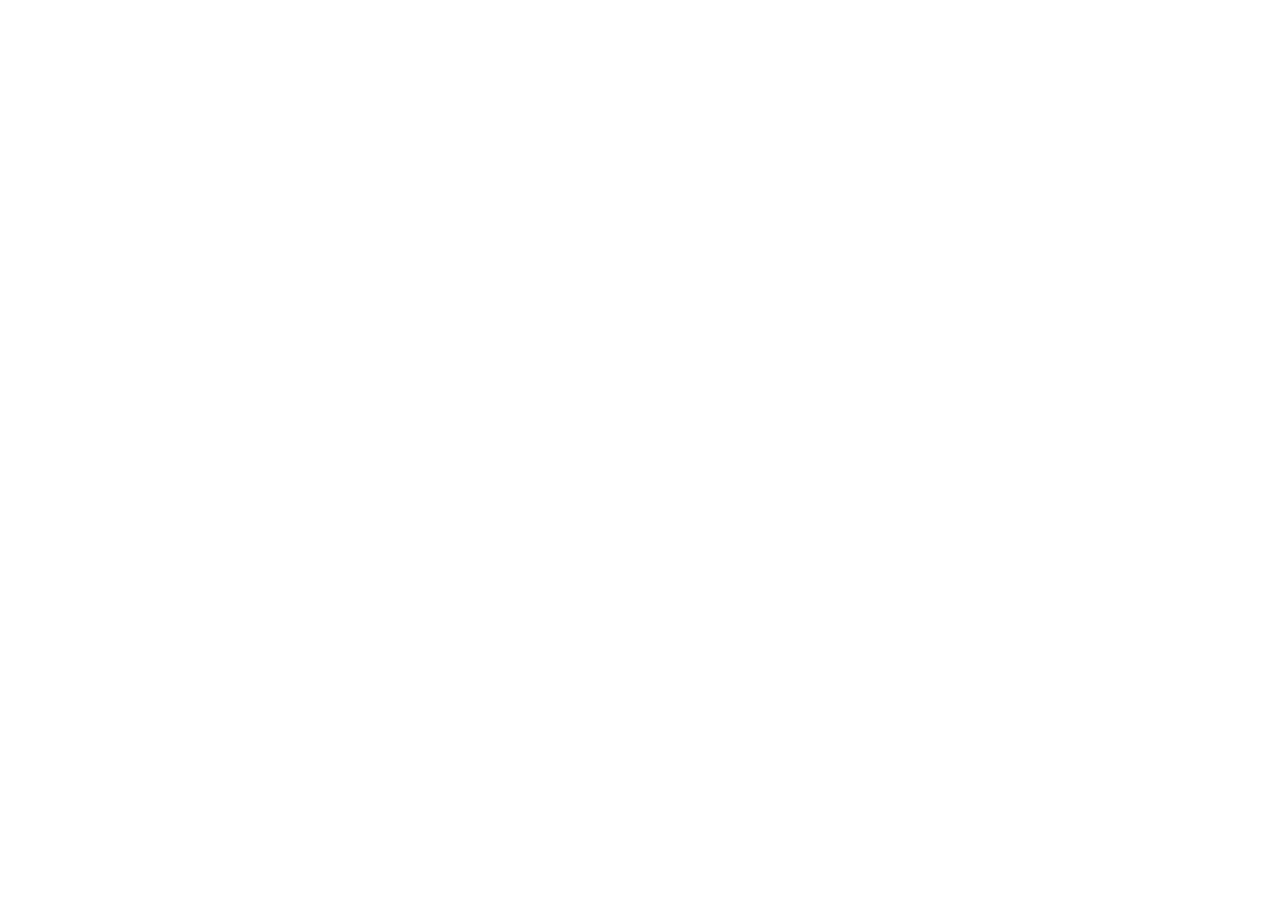
==== commit b6000af5: "Add files via upload" ====
--- a/index.html
+++ b/index.html
@@ -26,14 +26,14 @@
     </script>
     <!-- End Meta Pixel Code -->
     <meta charset="UTF-8" />
-    <link rel="icon" type="image/svg+xml" href="/favicon.ico" />
+    <link rel="icon" type="image/svg+xml" href="/tbs-web/favicon.ico" />
     <meta name="viewport" content="width=device-width, initial-scale=1.0" />
     <title>The Big Story Media</title>
     <link rel="preconnect" href="https://fonts.googleapis.com">
     <link rel="preconnect" href="https://fonts.gstatic.com" crossorigin>
     <link href="https://fonts.googleapis.com/css2?family=Montserrat:wght@400;500;600;700;800&family=Open+Sans:wght@400;500;600&display=swap" rel="stylesheet">
-    <script type="module" crossorigin src="/assets/index-BA5po6Dt.js"></script>
-    <link rel="stylesheet" crossorigin href="/assets/index-CAezU_ac.css">
+    <script type="module" crossorigin src="/tbs-web/assets/index-CZmKzXWC.js"></script>
+    <link rel="stylesheet" crossorigin href="/tbs-web/assets/index-CAezU_ac.css">
   </head>
   <body>
     <!-- Meta Pixel Code for browsers where JavaScript is disabled -->
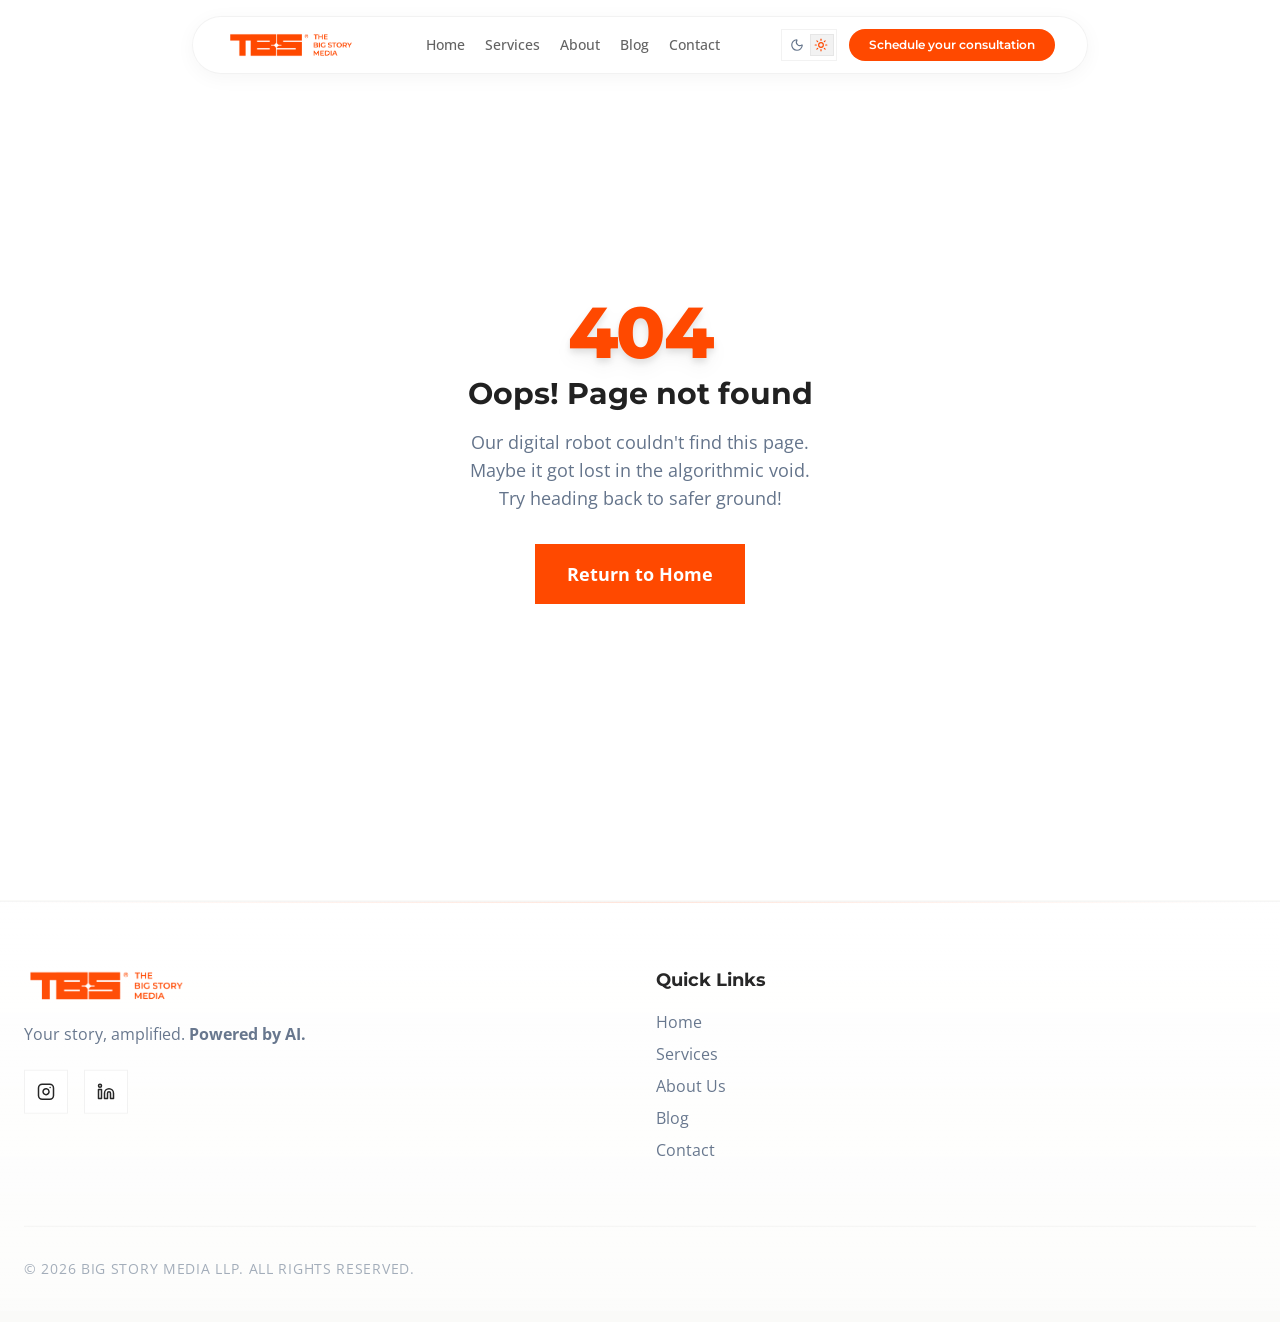
==== commit 04a2a31d: "Add files via upload" ====
--- a/index.html
+++ b/index.html
@@ -26,14 +26,14 @@
     </script>
     <!-- End Meta Pixel Code -->
     <meta charset="UTF-8" />
-    <link rel="icon" type="image/svg+xml" href="/tbs-web/favicon.ico" />
+    <link rel="icon" type="image/svg+xml" href="/favicon.ico" />
     <meta name="viewport" content="width=device-width, initial-scale=1.0" />
     <title>The Big Story Media</title>
     <link rel="preconnect" href="https://fonts.googleapis.com">
     <link rel="preconnect" href="https://fonts.gstatic.com" crossorigin>
     <link href="https://fonts.googleapis.com/css2?family=Montserrat:wght@400;500;600;700;800&family=Open+Sans:wght@400;500;600&display=swap" rel="stylesheet">
-    <script type="module" crossorigin src="/tbs-web/assets/index-CZmKzXWC.js"></script>
-    <link rel="stylesheet" crossorigin href="/tbs-web/assets/index-CAezU_ac.css">
+    <script type="module" crossorigin src="/assets/index-CYGFo-PB.js"></script>
+    <link rel="stylesheet" crossorigin href="/assets/index-CAezU_ac.css">
   </head>
   <body>
     <!-- Meta Pixel Code for browsers where JavaScript is disabled -->
--- a/assets/index-CAezU_ac.css
+++ b/assets/index-CAezU_ac.css
@@ -0,0 +1 @@
+@import "https://fonts.googleapis.com/css2?family=Montserrat:wght@300;400;500;600;700;800;900&family=Open+Sans:wght@300;400;500;600;700;800&display=swap";*,:before,:after,::backdrop{--tw-border-spacing-x:0;--tw-border-spacing-y:0;--tw-translate-x:0;--tw-translate-y:0;--tw-rotate:0;--tw-skew-x:0;--tw-skew-y:0;--tw-scale-x:1;--tw-scale-y:1;--tw-pan-x: ;--tw-pan-y: ;--tw-pinch-zoom: ;--tw-scroll-snap-strictness:proximity;--tw-gradient-from-position: ;--tw-gradient-via-position: ;--tw-gradient-to-position: ;--tw-ordinal: ;--tw-slashed-zero: ;--tw-numeric-figure: ;--tw-numeric-spacing: ;--tw-numeric-fraction: ;--tw-ring-inset: ;--tw-ring-offset-width:0px;--tw-ring-offset-color:#fff;--tw-ring-color:#3b82f680;--tw-ring-offset-shadow:0 0 #0000;--tw-ring-shadow:0 0 #0000;--tw-shadow:0 0 #0000;--tw-shadow-colored:0 0 #0000;--tw-blur: ;--tw-brightness: ;--tw-contrast: ;--tw-grayscale: ;--tw-hue-rotate: ;--tw-invert: ;--tw-saturate: ;--tw-sepia: ;--tw-drop-shadow: ;--tw-backdrop-blur: ;--tw-backdrop-brightness: ;--tw-backdrop-contrast: ;--tw-backdrop-grayscale: ;--tw-backdrop-hue-rotate: ;--tw-backdrop-invert: ;--tw-backdrop-opacity: ;--tw-backdrop-saturate: ;--tw-backdrop-sepia: ;--tw-contain-size: ;--tw-contain-layout: ;--tw-contain-paint: ;--tw-contain-style: }*,:before,:after{box-sizing:border-box;border:0 solid #e5e7eb}:before,:after{--tw-content:""}html,:host{-webkit-text-size-adjust:100%;tab-size:4;font-feature-settings:normal;font-variation-settings:normal;-webkit-tap-highlight-color:transparent;font-family:Open Sans,sans-serif;line-height:1.5}body{line-height:inherit;margin:0}hr{height:0;color:inherit;border-top-width:1px}abbr:where([title]){-webkit-text-decoration:underline dotted;text-decoration:underline dotted}h1,h2,h3,h4,h5,h6{font-size:inherit;font-weight:inherit}a{color:inherit;-webkit-text-decoration:inherit;text-decoration:inherit}b,strong{font-weight:bolder}code,kbd,samp,pre{font-feature-settings:normal;font-variation-settings:normal;font-family:ui-monospace,SFMono-Regular,Menlo,Monaco,Consolas,Liberation Mono,Courier New,monospace;font-size:1em}small{font-size:80%}sub,sup{vertical-align:baseline;font-size:75%;line-height:0;position:relative}sub{bottom:-.25em}sup{top:-.5em}table{text-indent:0;border-color:inherit;border-collapse:collapse}button,input,optgroup,select,textarea{font-feature-settings:inherit;font-variation-settings:inherit;font-family:inherit;font-size:100%;font-weight:inherit;line-height:inherit;letter-spacing:inherit;color:inherit;margin:0;padding:0}button,select{text-transform:none}button,input:where([type=button]),input:where([type=reset]),input:where([type=submit]){-webkit-appearance:button;background-color:#0000;background-image:none}:-moz-focusring{outline:auto}:-moz-ui-invalid{box-shadow:none}progress{vertical-align:baseline}::-webkit-inner-spin-button{height:auto}::-webkit-outer-spin-button{height:auto}[type=search]{-webkit-appearance:textfield;outline-offset:-2px}::-webkit-search-decoration{-webkit-appearance:none}::-webkit-file-upload-button{-webkit-appearance:button;font:inherit}summary{display:list-item}blockquote,dl,dd,h1,h2,h3,h4,h5,h6,hr,figure,p,pre{margin:0}fieldset{margin:0;padding:0}legend{padding:0}ol,ul,menu{margin:0;padding:0;list-style:none}dialog{padding:0}textarea{resize:vertical}input::-moz-placeholder{opacity:1;color:#9ca3af}textarea::-moz-placeholder{opacity:1;color:#9ca3af}input::placeholder,textarea::placeholder{opacity:1;color:#9ca3af}button,[role=button]{cursor:pointer}:disabled{cursor:default}img,svg,video,canvas,audio,iframe,embed,object{vertical-align:middle;display:block}img,video{max-width:100%;height:auto}[hidden]:where(:not([hidden=until-found])){display:none}:root{--background:0 0% 100%;--foreground:222.2 84% 4.9%;--card:0 0% 100%;--card-foreground:222.2 84% 4.9%;--popover:0 0% 100%;--popover-foreground:222.2 84% 4.9%;--primary:22 100% 52%;--primary-foreground:210 40% 98%;--secondary:210 40% 96%;--secondary-foreground:222.2 84% 4.9%;--muted:210 40% 96%;--muted-foreground:215.4 16.3% 46.9%;--accent:210 40% 96%;--accent-foreground:222.2 84% 4.9%;--destructive:0 84.2% 60.2%;--destructive-foreground:210 40% 98%;--border:214.3 31.8% 91.4%;--input:214.3 31.8% 91.4%;--ring:222.2 84% 4.9%;--radius:0px;--brand-orange:22 100% 52%;--story-500:22 100% 52%;--story-700:22 100% 40%}.dark{--background:0 0% 0%;--foreground:0 0% 100%;--card:0 0% 5%;--card-foreground:0 0% 100%;--popover:0 0% 0%;--popover-foreground:0 0% 100%;--primary:22 100% 52%;--primary-foreground:0 0% 0%;--secondary:0 0% 13%;--secondary-foreground:0 0% 100%;--muted:0 0% 13%;--muted-foreground:0 0% 70%;--accent:0 0% 13%;--accent-foreground:0 0% 100%;--destructive:0 62.8% 30.6%;--destructive-foreground:0 0% 100%;--border:0 0% 13%;--input:0 0% 13%;--ring:0 0% 83.9%}.light{--background:0 0% 100%;--foreground:0 0% 13%}*{border-color:hsl(var(--border))}html{scroll-behavior:smooth}body{background-color:hsl(var(--background));color:hsl(var(--foreground));background-color:#fafaf8;font-family:Open Sans,system-ui,sans-serif;transition-property:color,background-color,border-color,text-decoration-color,fill,stroke;transition-duration:.3s;transition-timing-function:cubic-bezier(.4,0,.2,1);animation-duration:.3s}.dark body{background-color:#000}h1,h2,h3,h4,h5,h6{font-family:Montserrat,system-ui,sans-serif}.\!container{width:100%!important;margin-left:auto!important;margin-right:auto!important;padding-left:2rem!important;padding-right:2rem!important}.container{width:100%;margin-left:auto;margin-right:auto;padding-left:2rem;padding-right:2rem}@media (width>=1400px){.\!container{max-width:1400px!important}.container{max-width:1400px}}.prose{color:var(--tw-prose-body);max-width:65ch}.prose :where(p):not(:where([class~=not-prose],[class~=not-prose] *)){margin-top:1.25em;margin-bottom:1.25em}.prose :where([class~=lead]):not(:where([class~=not-prose],[class~=not-prose] *)){color:var(--tw-prose-lead);margin-top:1.2em;margin-bottom:1.2em;font-size:1.25em;line-height:1.6}.prose :where(a):not(:where([class~=not-prose],[class~=not-prose] *)){color:var(--tw-prose-links);font-weight:500;text-decoration:underline}.prose :where(strong):not(:where([class~=not-prose],[class~=not-prose] *)){color:var(--tw-prose-bold);font-weight:600}.prose :where(a strong):not(:where([class~=not-prose],[class~=not-prose] *)),.prose :where(blockquote strong):not(:where([class~=not-prose],[class~=not-prose] *)),.prose :where(thead th strong):not(:where([class~=not-prose],[class~=not-prose] *)){color:inherit}.prose :where(ol):not(:where([class~=not-prose],[class~=not-prose] *)){margin-top:1.25em;margin-bottom:1.25em;padding-inline-start:1.625em;list-style-type:decimal}.prose :where(ol[type=A]):not(:where([class~=not-prose],[class~=not-prose] *)){list-style-type:upper-alpha}.prose :where(ol[type=a]):not(:where([class~=not-prose],[class~=not-prose] *)){list-style-type:lower-alpha}.prose :where(ol[type=A s]):not(:where([class~=not-prose],[class~=not-prose] *)){list-style-type:upper-alpha}.prose :where(ol[type=a s]):not(:where([class~=not-prose],[class~=not-prose] *)){list-style-type:lower-alpha}.prose :where(ol[type=I]):not(:where([class~=not-prose],[class~=not-prose] *)){list-style-type:upper-roman}.prose :where(ol[type=i]):not(:where([class~=not-prose],[class~=not-prose] *)){list-style-type:lower-roman}.prose :where(ol[type=I s]):not(:where([class~=not-prose],[class~=not-prose] *)){list-style-type:upper-roman}.prose :where(ol[type=i s]):not(:where([class~=not-prose],[class~=not-prose] *)){list-style-type:lower-roman}.prose :where(ol[type="1"]):not(:where([class~=not-prose],[class~=not-prose] *)){list-style-type:decimal}.prose :where(ul):not(:where([class~=not-prose],[class~=not-prose] *)){margin-top:1.25em;margin-bottom:1.25em;padding-inline-start:1.625em;list-style-type:disc}.prose :where(ol>li):not(:where([class~=not-prose],[class~=not-prose] *))::marker{color:var(--tw-prose-counters);font-weight:400}.prose :where(ul>li):not(:where([class~=not-prose],[class~=not-prose] *))::marker{color:var(--tw-prose-bullets)}.prose :where(dt):not(:where([class~=not-prose],[class~=not-prose] *)){color:var(--tw-prose-headings);margin-top:1.25em;font-weight:600}.prose :where(hr):not(:where([class~=not-prose],[class~=not-prose] *)){border-color:var(--tw-prose-hr);border-top-width:1px;margin-top:3em;margin-bottom:3em}.prose :where(blockquote):not(:where([class~=not-prose],[class~=not-prose] *)){color:var(--tw-prose-quotes);border-inline-start-width:.25rem;border-inline-start-color:var(--tw-prose-quote-borders);quotes:"“""”""‘""’";margin-top:1.6em;margin-bottom:1.6em;padding-inline-start:1em;font-style:italic;font-weight:500}.prose :where(blockquote p:first-of-type):not(:where([class~=not-prose],[class~=not-prose] *)):before{content:open-quote}.prose :where(blockquote p:last-of-type):not(:where([class~=not-prose],[class~=not-prose] *)):after{content:close-quote}.prose :where(h1):not(:where([class~=not-prose],[class~=not-prose] *)){color:var(--tw-prose-headings);margin-top:0;margin-bottom:.888889em;font-size:2.25em;font-weight:800;line-height:1.11111}.prose :where(h1 strong):not(:where([class~=not-prose],[class~=not-prose] *)){color:inherit;font-weight:900}.prose :where(h2):not(:where([class~=not-prose],[class~=not-prose] *)){color:var(--tw-prose-headings);margin-top:2em;margin-bottom:1em;font-size:1.5em;font-weight:700;line-height:1.33333}.prose :where(h2 strong):not(:where([class~=not-prose],[class~=not-prose] *)){color:inherit;font-weight:800}.prose :where(h3):not(:where([class~=not-prose],[class~=not-prose] *)){color:var(--tw-prose-headings);margin-top:1.6em;margin-bottom:.6em;font-size:1.25em;font-weight:600;line-height:1.6}.prose :where(h3 strong):not(:where([class~=not-prose],[class~=not-prose] *)){color:inherit;font-weight:700}.prose :where(h4):not(:where([class~=not-prose],[class~=not-prose] *)){color:var(--tw-prose-headings);margin-top:1.5em;margin-bottom:.5em;font-weight:600;line-height:1.5}.prose :where(h4 strong):not(:where([class~=not-prose],[class~=not-prose] *)){color:inherit;font-weight:700}.prose :where(img):not(:where([class~=not-prose],[class~=not-prose] *)){margin-top:2em;margin-bottom:2em}.prose :where(picture):not(:where([class~=not-prose],[class~=not-prose] *)){margin-top:2em;margin-bottom:2em;display:block}.prose :where(video):not(:where([class~=not-prose],[class~=not-prose] *)){margin-top:2em;margin-bottom:2em}.prose :where(kbd):not(:where([class~=not-prose],[class~=not-prose] *)){color:var(--tw-prose-kbd);box-shadow:0 0 0 1px var(--tw-prose-kbd-shadows), 0 3px 0 var(--tw-prose-kbd-shadows);padding-top:.1875em;padding-inline-end:.375em;padding-bottom:.1875em;border-radius:.3125rem;padding-inline-start:.375em;font-family:inherit;font-size:.875em;font-weight:500}.prose :where(code):not(:where([class~=not-prose],[class~=not-prose] *)){color:var(--tw-prose-code);font-size:.875em;font-weight:600}.prose :where(code):not(:where([class~=not-prose],[class~=not-prose] *)):before,.prose :where(code):not(:where([class~=not-prose],[class~=not-prose] *)):after{content:"`"}.prose :where(a code):not(:where([class~=not-prose],[class~=not-prose] *)),.prose :where(h1 code):not(:where([class~=not-prose],[class~=not-prose] *)){color:inherit}.prose :where(h2 code):not(:where([class~=not-prose],[class~=not-prose] *)){color:inherit;font-size:.875em}.prose :where(h3 code):not(:where([class~=not-prose],[class~=not-prose] *)){color:inherit;font-size:.9em}.prose :where(h4 code):not(:where([class~=not-prose],[class~=not-prose] *)),.prose :where(blockquote code):not(:where([class~=not-prose],[class~=not-prose] *)),.prose :where(thead th code):not(:where([class~=not-prose],[class~=not-prose] *)){color:inherit}.prose :where(pre):not(:where([class~=not-prose],[class~=not-prose] *)){color:var(--tw-prose-pre-code);background-color:var(--tw-prose-pre-bg);padding-top:.857143em;padding-inline-end:1.14286em;padding-bottom:.857143em;border-radius:.375rem;margin-top:1.71429em;margin-bottom:1.71429em;padding-inline-start:1.14286em;font-size:.875em;font-weight:400;line-height:1.71429;overflow-x:auto}.prose :where(pre code):not(:where([class~=not-prose],[class~=not-prose] *)){font-weight:inherit;color:inherit;font-size:inherit;font-family:inherit;line-height:inherit;background-color:#0000;border-width:0;border-radius:0;padding:0}.prose :where(pre code):not(:where([class~=not-prose],[class~=not-prose] *)):before,.prose :where(pre code):not(:where([class~=not-prose],[class~=not-prose] *)):after{content:none}.prose :where(table):not(:where([class~=not-prose],[class~=not-prose] *)){table-layout:auto;width:100%;margin-top:2em;margin-bottom:2em;font-size:.875em;line-height:1.71429}.prose :where(thead):not(:where([class~=not-prose],[class~=not-prose] *)){border-bottom-width:1px;border-bottom-color:var(--tw-prose-th-borders)}.prose :where(thead th):not(:where([class~=not-prose],[class~=not-prose] *)){color:var(--tw-prose-headings);vertical-align:bottom;padding-inline-end:.571429em;padding-bottom:.571429em;padding-inline-start:.571429em;font-weight:600}.prose :where(tbody tr):not(:where([class~=not-prose],[class~=not-prose] *)){border-bottom-width:1px;border-bottom-color:var(--tw-prose-td-borders)}.prose :where(tbody tr:last-child):not(:where([class~=not-prose],[class~=not-prose] *)){border-bottom-width:0}.prose :where(tbody td):not(:where([class~=not-prose],[class~=not-prose] *)){vertical-align:baseline}.prose :where(tfoot):not(:where([class~=not-prose],[class~=not-prose] *)){border-top-width:1px;border-top-color:var(--tw-prose-th-borders)}.prose :where(tfoot td):not(:where([class~=not-prose],[class~=not-prose] *)){vertical-align:top}.prose :where(th,td):not(:where([class~=not-prose],[class~=not-prose] *)){text-align:start}.prose :where(figure>*):not(:where([class~=not-prose],[class~=not-prose] *)){margin-top:0;margin-bottom:0}.prose :where(figcaption):not(:where([class~=not-prose],[class~=not-prose] *)){color:var(--tw-prose-captions);margin-top:.857143em;font-size:.875em;line-height:1.42857}.prose{--tw-prose-body:#374151;--tw-prose-headings:#111827;--tw-prose-lead:#4b5563;--tw-prose-links:#111827;--tw-prose-bold:#111827;--tw-prose-counters:#6b7280;--tw-prose-bullets:#d1d5db;--tw-prose-hr:#e5e7eb;--tw-prose-quotes:#111827;--tw-prose-quote-borders:#e5e7eb;--tw-prose-captions:#6b7280;--tw-prose-kbd:#111827;--tw-prose-kbd-shadows:#1118271a;--tw-prose-code:#111827;--tw-prose-pre-code:#e5e7eb;--tw-prose-pre-bg:#1f2937;--tw-prose-th-borders:#d1d5db;--tw-prose-td-borders:#e5e7eb;--tw-prose-invert-body:#d1d5db;--tw-prose-invert-headings:#fff;--tw-prose-invert-lead:#9ca3af;--tw-prose-invert-links:#fff;--tw-prose-invert-bold:#fff;--tw-prose-invert-counters:#9ca3af;--tw-prose-invert-bullets:#4b5563;--tw-prose-invert-hr:#374151;--tw-prose-invert-quotes:#f3f4f6;--tw-prose-invert-quote-borders:#374151;--tw-prose-invert-captions:#9ca3af;--tw-prose-invert-kbd:#fff;--tw-prose-invert-kbd-shadows:#ffffff1a;--tw-prose-invert-code:#fff;--tw-prose-invert-pre-code:#d1d5db;--tw-prose-invert-pre-bg:#00000080;--tw-prose-invert-th-borders:#4b5563;--tw-prose-invert-td-borders:#374151;font-size:1rem;line-height:1.75}.prose :where(picture>img):not(:where([class~=not-prose],[class~=not-prose] *)){margin-top:0;margin-bottom:0}.prose :where(li):not(:where([class~=not-prose],[class~=not-prose] *)){margin-top:.5em;margin-bottom:.5em}.prose :where(ol>li):not(:where([class~=not-prose],[class~=not-prose] *)),.prose :where(ul>li):not(:where([class~=not-prose],[class~=not-prose] *)){padding-inline-start:.375em}.prose :where(.prose>ul>li p):not(:where([class~=not-prose],[class~=not-prose] *)){margin-top:.75em;margin-bottom:.75em}.prose :where(.prose>ul>li>p:first-child):not(:where([class~=not-prose],[class~=not-prose] *)){margin-top:1.25em}.prose :where(.prose>ul>li>p:last-child):not(:where([class~=not-prose],[class~=not-prose] *)){margin-bottom:1.25em}.prose :where(.prose>ol>li>p:first-child):not(:where([class~=not-prose],[class~=not-prose] *)){margin-top:1.25em}.prose :where(.prose>ol>li>p:last-child):not(:where([class~=not-prose],[class~=not-prose] *)){margin-bottom:1.25em}.prose :where(ul ul,ul ol,ol ul,ol ol):not(:where([class~=not-prose],[class~=not-prose] *)){margin-top:.75em;margin-bottom:.75em}.prose :where(dl):not(:where([class~=not-prose],[class~=not-prose] *)){margin-top:1.25em;margin-bottom:1.25em}.prose :where(dd):not(:where([class~=not-prose],[class~=not-prose] *)){margin-top:.5em;padding-inline-start:1.625em}.prose :where(hr+*):not(:where([class~=not-prose],[class~=not-prose] *)),.prose :where(h2+*):not(:where([class~=not-prose],[class~=not-prose] *)),.prose :where(h3+*):not(:where([class~=not-prose],[class~=not-prose] *)),.prose :where(h4+*):not(:where([class~=not-prose],[class~=not-prose] *)){margin-top:0}.prose :where(thead th:first-child):not(:where([class~=not-prose],[class~=not-prose] *)){padding-inline-start:0}.prose :where(thead th:last-child):not(:where([class~=not-prose],[class~=not-prose] *)){padding-inline-end:0}.prose :where(tbody td,tfoot td):not(:where([class~=not-prose],[class~=not-prose] *)){padding-top:.571429em;padding-inline-end:.571429em;padding-bottom:.571429em;padding-inline-start:.571429em}.prose :where(tbody td:first-child,tfoot td:first-child):not(:where([class~=not-prose],[class~=not-prose] *)){padding-inline-start:0}.prose :where(tbody td:last-child,tfoot td:last-child):not(:where([class~=not-prose],[class~=not-prose] *)){padding-inline-end:0}.prose :where(figure):not(:where([class~=not-prose],[class~=not-prose] *)){margin-top:2em;margin-bottom:2em}.prose :where(.prose>:first-child):not(:where([class~=not-prose],[class~=not-prose] *)){margin-top:0}.prose :where(.prose>:last-child):not(:where([class~=not-prose],[class~=not-prose] *)){margin-bottom:0}.prose-lg{font-size:1.125rem;line-height:1.77778}.prose-lg :where(p):not(:where([class~=not-prose],[class~=not-prose] *)){margin-top:1.33333em;margin-bottom:1.33333em}.prose-lg :where([class~=lead]):not(:where([class~=not-prose],[class~=not-prose] *)){margin-top:1.09091em;margin-bottom:1.09091em;font-size:1.22222em;line-height:1.45455}.prose-lg :where(blockquote):not(:where([class~=not-prose],[class~=not-prose] *)){margin-top:1.66667em;margin-bottom:1.66667em;padding-inline-start:1em}.prose-lg :where(h1):not(:where([class~=not-prose],[class~=not-prose] *)){margin-top:0;margin-bottom:.833333em;font-size:2.66667em;line-height:1}.prose-lg :where(h2):not(:where([class~=not-prose],[class~=not-prose] *)){margin-top:1.86667em;margin-bottom:1.06667em;font-size:1.66667em;line-height:1.33333}.prose-lg :where(h3):not(:where([class~=not-prose],[class~=not-prose] *)){margin-top:1.66667em;margin-bottom:.666667em;font-size:1.33333em;line-height:1.5}.prose-lg :where(h4):not(:where([class~=not-prose],[class~=not-prose] *)){margin-top:1.77778em;margin-bottom:.444444em;line-height:1.55556}.prose-lg :where(img):not(:where([class~=not-prose],[class~=not-prose] *)),.prose-lg :where(picture):not(:where([class~=not-prose],[class~=not-prose] *)){margin-top:1.77778em;margin-bottom:1.77778em}.prose-lg :where(picture>img):not(:where([class~=not-prose],[class~=not-prose] *)){margin-top:0;margin-bottom:0}.prose-lg :where(video):not(:where([class~=not-prose],[class~=not-prose] *)){margin-top:1.77778em;margin-bottom:1.77778em}.prose-lg :where(kbd):not(:where([class~=not-prose],[class~=not-prose] *)){padding-top:.222222em;padding-inline-end:.444444em;padding-bottom:.222222em;border-radius:.3125rem;padding-inline-start:.444444em;font-size:.888889em}.prose-lg :where(code):not(:where([class~=not-prose],[class~=not-prose] *)){font-size:.888889em}.prose-lg :where(h2 code):not(:where([class~=not-prose],[class~=not-prose] *)){font-size:.866667em}.prose-lg :where(h3 code):not(:where([class~=not-prose],[class~=not-prose] *)){font-size:.875em}.prose-lg :where(pre):not(:where([class~=not-prose],[class~=not-prose] *)){padding-top:1em;padding-inline-end:1.5em;padding-bottom:1em;border-radius:.375rem;margin-top:2em;margin-bottom:2em;padding-inline-start:1.5em;font-size:.888889em;line-height:1.75}.prose-lg :where(ol):not(:where([class~=not-prose],[class~=not-prose] *)),.prose-lg :where(ul):not(:where([class~=not-prose],[class~=not-prose] *)){margin-top:1.33333em;margin-bottom:1.33333em;padding-inline-start:1.55556em}.prose-lg :where(li):not(:where([class~=not-prose],[class~=not-prose] *)){margin-top:.666667em;margin-bottom:.666667em}.prose-lg :where(ol>li):not(:where([class~=not-prose],[class~=not-prose] *)),.prose-lg :where(ul>li):not(:where([class~=not-prose],[class~=not-prose] *)){padding-inline-start:.444444em}.prose-lg :where(.prose-lg>ul>li p):not(:where([class~=not-prose],[class~=not-prose] *)){margin-top:.888889em;margin-bottom:.888889em}.prose-lg :where(.prose-lg>ul>li>p:first-child):not(:where([class~=not-prose],[class~=not-prose] *)){margin-top:1.33333em}.prose-lg :where(.prose-lg>ul>li>p:last-child):not(:where([class~=not-prose],[class~=not-prose] *)){margin-bottom:1.33333em}.prose-lg :where(.prose-lg>ol>li>p:first-child):not(:where([class~=not-prose],[class~=not-prose] *)){margin-top:1.33333em}.prose-lg :where(.prose-lg>ol>li>p:last-child):not(:where([class~=not-prose],[class~=not-prose] *)){margin-bottom:1.33333em}.prose-lg :where(ul ul,ul ol,ol ul,ol ol):not(:where([class~=not-prose],[class~=not-prose] *)){margin-top:.888889em;margin-bottom:.888889em}.prose-lg :where(dl):not(:where([class~=not-prose],[class~=not-prose] *)){margin-top:1.33333em;margin-bottom:1.33333em}.prose-lg :where(dt):not(:where([class~=not-prose],[class~=not-prose] *)){margin-top:1.33333em}.prose-lg :where(dd):not(:where([class~=not-prose],[class~=not-prose] *)){margin-top:.666667em;padding-inline-start:1.55556em}.prose-lg :where(hr):not(:where([class~=not-prose],[class~=not-prose] *)){margin-top:3.11111em;margin-bottom:3.11111em}.prose-lg :where(hr+*):not(:where([class~=not-prose],[class~=not-prose] *)),.prose-lg :where(h2+*):not(:where([class~=not-prose],[class~=not-prose] *)),.prose-lg :where(h3+*):not(:where([class~=not-prose],[class~=not-prose] *)),.prose-lg :where(h4+*):not(:where([class~=not-prose],[class~=not-prose] *)){margin-top:0}.prose-lg :where(table):not(:where([class~=not-prose],[class~=not-prose] *)){font-size:.888889em;line-height:1.5}.prose-lg :where(thead th):not(:where([class~=not-prose],[class~=not-prose] *)){padding-inline-end:.75em;padding-bottom:.75em;padding-inline-start:.75em}.prose-lg :where(thead th:first-child):not(:where([class~=not-prose],[class~=not-prose] *)){padding-inline-start:0}.prose-lg :where(thead th:last-child):not(:where([class~=not-prose],[class~=not-prose] *)){padding-inline-end:0}.prose-lg :where(tbody td,tfoot td):not(:where([class~=not-prose],[class~=not-prose] *)){padding-top:.75em;padding-inline-end:.75em;padding-bottom:.75em;padding-inline-start:.75em}.prose-lg :where(tbody td:first-child,tfoot td:first-child):not(:where([class~=not-prose],[class~=not-prose] *)){padding-inline-start:0}.prose-lg :where(tbody td:last-child,tfoot td:last-child):not(:where([class~=not-prose],[class~=not-prose] *)){padding-inline-end:0}.prose-lg :where(figure):not(:where([class~=not-prose],[class~=not-prose] *)){margin-top:1.77778em;margin-bottom:1.77778em}.prose-lg :where(figure>*):not(:where([class~=not-prose],[class~=not-prose] *)){margin-top:0;margin-bottom:0}.prose-lg :where(figcaption):not(:where([class~=not-prose],[class~=not-prose] *)){margin-top:1em;font-size:.888889em;line-height:1.5}.prose-lg :where(.prose-lg>:first-child):not(:where([class~=not-prose],[class~=not-prose] *)){margin-top:0}.prose-lg :where(.prose-lg>:last-child):not(:where([class~=not-prose],[class~=not-prose] *)){margin-bottom:0}.prose-slate{--tw-prose-body:#334155;--tw-prose-headings:#0f172a;--tw-prose-lead:#475569;--tw-prose-links:#0f172a;--tw-prose-bold:#0f172a;--tw-prose-counters:#64748b;--tw-prose-bullets:#cbd5e1;--tw-prose-hr:#e2e8f0;--tw-prose-quotes:#0f172a;--tw-prose-quote-borders:#e2e8f0;--tw-prose-captions:#64748b;--tw-prose-kbd:#0f172a;--tw-prose-kbd-shadows:#0f172a1a;--tw-prose-code:#0f172a;--tw-prose-pre-code:#e2e8f0;--tw-prose-pre-bg:#1e293b;--tw-prose-th-borders:#cbd5e1;--tw-prose-td-borders:#e2e8f0;--tw-prose-invert-body:#cbd5e1;--tw-prose-invert-headings:#fff;--tw-prose-invert-lead:#94a3b8;--tw-prose-invert-links:#fff;--tw-prose-invert-bold:#fff;--tw-prose-invert-counters:#94a3b8;--tw-prose-invert-bullets:#475569;--tw-prose-invert-hr:#334155;--tw-prose-invert-quotes:#f1f5f9;--tw-prose-invert-quote-borders:#334155;--tw-prose-invert-captions:#94a3b8;--tw-prose-invert-kbd:#fff;--tw-prose-invert-kbd-shadows:#ffffff1a;--tw-prose-invert-code:#fff;--tw-prose-invert-pre-code:#cbd5e1;--tw-prose-invert-pre-bg:#00000080;--tw-prose-invert-th-borders:#475569;--tw-prose-invert-td-borders:#334155}.sr-only{clip:rect(0, 0, 0, 0);white-space:nowrap;border-width:0;width:1px;height:1px;margin:-1px;padding:0;position:absolute;overflow:hidden}.pointer-events-none{pointer-events:none}.pointer-events-auto{pointer-events:auto}.visible{visibility:visible}.invisible{visibility:hidden}.fixed{position:fixed}.absolute{position:absolute}.relative{position:relative}.inset-0{inset:0}.inset-x-0{left:0;right:0}.inset-y-0{top:0;bottom:0}.-bottom-1{bottom:-.25rem}.-bottom-12{bottom:-3rem}.-left-12{left:-3rem}.-right-12{right:-3rem}.-right-2{right:-.5rem}.-top-12{top:-3rem}.-top-4{top:-1rem}.bottom-0{bottom:0}.bottom-1{bottom:.25rem}.bottom-1\/4{bottom:25%}.bottom-2{bottom:.5rem}.bottom-24{bottom:6rem}.bottom-6{bottom:1.5rem}.bottom-8{bottom:2rem}.left-0{left:0}.left-1{left:.25rem}.left-1\/2{left:50%}.left-1\/3{left:33.3333%}.left-1\/4{left:25%}.left-2{left:.5rem}.left-4{left:1rem}.left-7{left:1.75rem}.left-\[50\%\]{left:50%}.right-0{right:0}.right-1{right:.25rem}.right-1\/3{right:33.3333%}.right-1\/4{right:25%}.right-2{right:.5rem}.right-4{right:1rem}.right-5{right:1.25rem}.right-6{right:1.5rem}.right-7{right:1.75rem}.top-0{top:0}.top-1{top:.25rem}.top-1\/2{top:50%}.top-1\/3{top:33.3333%}.top-1\/4{top:25%}.top-2{top:.5rem}.top-4{top:1rem}.top-6{top:1.5rem}.top-7{top:1.75rem}.top-\[1px\]{top:1px}.top-\[50\%\]{top:50%}.top-\[60\%\]{top:60%}.top-full{top:100%}.-z-10{z-index:-10}.z-0{z-index:0}.z-10{z-index:10}.z-20{z-index:20}.z-40{z-index:40}.z-50{z-index:50}.z-\[100\]{z-index:100}.z-\[1\]{z-index:1}.z-\[40\]{z-index:40}.-mx-1{margin-left:-.25rem;margin-right:-.25rem}.mx-4{margin-left:1rem;margin-right:1rem}.mx-auto{margin-left:auto;margin-right:auto}.my-0\.5{margin-top:.125rem;margin-bottom:.125rem}.my-1{margin-top:.25rem;margin-bottom:.25rem}.-mb-24{margin-bottom:-6rem}.-mb-3{margin-bottom:-.75rem}.-ml-24{margin-left:-6rem}.-ml-4{margin-left:-1rem}.-mr-32{margin-right:-8rem}.-mt-32{margin-top:-8rem}.-mt-4{margin-top:-1rem}.-mt-\[100vh\]{margin-top:-100vh}.mb-1{margin-bottom:.25rem}.mb-10{margin-bottom:2.5rem}.mb-12{margin-bottom:3rem}.mb-16{margin-bottom:4rem}.mb-2{margin-bottom:.5rem}.mb-20{margin-bottom:5rem}.mb-3{margin-bottom:.75rem}.mb-4{margin-bottom:1rem}.mb-6{margin-bottom:1.5rem}.mb-8{margin-bottom:2rem}.ml-1{margin-left:.25rem}.ml-2{margin-left:.5rem}.ml-6{margin-left:1.5rem}.ml-8{margin-left:2rem}.ml-auto{margin-left:auto}.mr-0{margin-right:0}.mr-1{margin-right:.25rem}.mr-2{margin-right:.5rem}.mr-3{margin-right:.75rem}.mt-0\.5{margin-top:.125rem}.mt-1{margin-top:.25rem}.mt-1\.5{margin-top:.375rem}.mt-10{margin-top:2.5rem}.mt-12{margin-top:3rem}.mt-16{margin-top:4rem}.mt-2{margin-top:.5rem}.mt-20{margin-top:5rem}.mt-24{margin-top:6rem}.mt-4{margin-top:1rem}.mt-6{margin-top:1.5rem}.mt-8{margin-top:2rem}.mt-auto{margin-top:auto}.line-clamp-2{-webkit-line-clamp:2;-webkit-box-orient:vertical;display:-webkit-box;overflow:hidden}.block{display:block}.inline-block{display:inline-block}.flex{display:flex}.inline-flex{display:inline-flex}.table{display:table}.grid{display:grid}.hidden{display:none}.aspect-square{aspect-ratio:1}.aspect-video{aspect-ratio:16/9}.h-0\.5{height:.125rem}.h-1{height:.25rem}.h-1\.5{height:.375rem}.h-1\/2{height:50%}.h-10{height:2.5rem}.h-11{height:2.75rem}.h-12{height:3rem}.h-14{height:3.5rem}.h-16{height:4rem}.h-2{height:.5rem}.h-2\.5{height:.625rem}.h-3{height:.75rem}.h-3\.5{height:.875rem}.h-4{height:1rem}.h-40{height:10rem}.h-48{height:12rem}.h-5{height:1.25rem}.h-6{height:1.5rem}.h-64{height:16rem}.h-7{height:1.75rem}.h-8{height:2rem}.h-9{height:2.25rem}.h-\[15rem\]{height:15rem}.h-\[18rem\]{height:18rem}.h-\[1px\]{height:1px}.h-\[20rem\]{height:20rem}.h-\[25rem\]{height:25rem}.h-\[2px\]{height:2px}.h-\[30rem\]{height:30rem}.h-\[3px\]{height:3px}.h-\[40vh\]{height:40vh}.h-\[var\(--radix-navigation-menu-viewport-height\)\]{height:var(--radix-navigation-menu-viewport-height)}.h-\[var\(--radix-select-trigger-height\)\]{height:var(--radix-select-trigger-height)}.h-auto{height:auto}.h-full{height:100%}.h-px{height:1px}.h-screen{height:100vh}.max-h-96{max-height:24rem}.max-h-\[300px\]{max-height:300px}.max-h-screen{max-height:100vh}.min-h-\[460px\]{min-height:460px}.min-h-\[60vh\]{min-height:60vh}.min-h-\[80px\]{min-height:80px}.min-h-screen{min-height:100vh}.w-0{width:0}.w-0\.5{width:.125rem}.w-1{width:.25rem}.w-10{width:2.5rem}.w-11{width:2.75rem}.w-12{width:3rem}.w-14{width:3.5rem}.w-16{width:4rem}.w-2{width:.5rem}.w-2\.5{width:.625rem}.w-24{width:6rem}.w-3{width:.75rem}.w-3\.5{width:.875rem}.w-3\/4{width:75%}.w-4{width:1rem}.w-40{width:10rem}.w-48{width:12rem}.w-5{width:1.25rem}.w-6{width:1.5rem}.w-64{width:16rem}.w-7{width:1.75rem}.w-72{width:18rem}.w-8{width:2rem}.w-80{width:20rem}.w-9{width:2.25rem}.w-\[100px\]{width:100px}.w-\[15rem\]{width:15rem}.w-\[18rem\]{width:18rem}.w-\[1px\]{width:1px}.w-\[20rem\]{width:20rem}.w-\[300px\]{width:300px}.w-\[35rem\]{width:35rem}.w-\[45rem\]{width:45rem}.w-\[92\%\]{width:92%}.w-auto{width:auto}.w-full{width:100%}.w-max{width:max-content}.w-px{width:1px}.min-w-0{min-width:0}.min-w-\[8rem\]{min-width:8rem}.min-w-\[var\(--radix-select-trigger-width\)\]{min-width:var(--radix-select-trigger-width)}.max-w-2xl{max-width:42rem}.max-w-3xl{max-width:48rem}.max-w-4xl{max-width:56rem}.max-w-5xl{max-width:64rem}.max-w-6xl{max-width:72rem}.max-w-7xl{max-width:80rem}.max-w-\[90\%\]{max-width:90%}.max-w-lg{max-width:32rem}.max-w-max{max-width:max-content}.max-w-md{max-width:28rem}.max-w-none{max-width:none}.max-w-sm{max-width:24rem}.flex-1{flex:1}.flex-shrink-0,.shrink-0{flex-shrink:0}.flex-grow,.grow{flex-grow:1}.grow-0{flex-grow:0}.basis-full{flex-basis:100%}.caption-bottom{caption-side:bottom}.border-collapse{border-collapse:collapse}.origin-center{transform-origin:50%}.origin-left{transform-origin:0}.-translate-x-1\/2{--tw-translate-x:-50%;transform:translate(var(--tw-translate-x), var(--tw-translate-y)) rotate(var(--tw-rotate)) skewX(var(--tw-skew-x)) skewY(var(--tw-skew-y)) scaleX(var(--tw-scale-x)) scaleY(var(--tw-scale-y))}.-translate-y-1{--tw-translate-y:-.25rem;transform:translate(var(--tw-translate-x), var(--tw-translate-y)) rotate(var(--tw-rotate)) skewX(var(--tw-skew-x)) skewY(var(--tw-skew-y)) scaleX(var(--tw-scale-x)) scaleY(var(--tw-scale-y))}.-translate-y-1\/2{--tw-translate-y:-50%;transform:translate(var(--tw-translate-x), var(--tw-translate-y)) rotate(var(--tw-rotate)) skewX(var(--tw-skew-x)) skewY(var(--tw-skew-y)) scaleX(var(--tw-scale-x)) scaleY(var(--tw-scale-y))}.translate-x-0{--tw-translate-x:0px;transform:translate(var(--tw-translate-x), var(--tw-translate-y)) rotate(var(--tw-rotate)) skewX(var(--tw-skew-x)) skewY(var(--tw-skew-y)) scaleX(var(--tw-scale-x)) scaleY(var(--tw-scale-y))}.translate-x-12{--tw-translate-x:3rem;transform:translate(var(--tw-translate-x), var(--tw-translate-y)) rotate(var(--tw-rotate)) skewX(var(--tw-skew-x)) skewY(var(--tw-skew-y)) scaleX(var(--tw-scale-x)) scaleY(var(--tw-scale-y))}.translate-x-6{--tw-translate-x:1.5rem;transform:translate(var(--tw-translate-x), var(--tw-translate-y)) rotate(var(--tw-rotate)) skewX(var(--tw-skew-x)) skewY(var(--tw-skew-y)) scaleX(var(--tw-scale-x)) scaleY(var(--tw-scale-y))}.translate-x-\[-50\%\]{--tw-translate-x:-50%;transform:translate(var(--tw-translate-x), var(--tw-translate-y)) rotate(var(--tw-rotate)) skewX(var(--tw-skew-x)) skewY(var(--tw-skew-y)) scaleX(var(--tw-scale-x)) scaleY(var(--tw-scale-y))}.translate-y-\[-50\%\]{--tw-translate-y:-50%;transform:translate(var(--tw-translate-x), var(--tw-translate-y)) rotate(var(--tw-rotate)) skewX(var(--tw-skew-x)) skewY(var(--tw-skew-y)) scaleX(var(--tw-scale-x)) scaleY(var(--tw-scale-y))}.rotate-45{--tw-rotate:45deg;transform:translate(var(--tw-translate-x), var(--tw-translate-y)) rotate(var(--tw-rotate)) skewX(var(--tw-skew-x)) skewY(var(--tw-skew-y)) scaleX(var(--tw-scale-x)) scaleY(var(--tw-scale-y))}.rotate-90{--tw-rotate:90deg;transform:translate(var(--tw-translate-x), var(--tw-translate-y)) rotate(var(--tw-rotate)) skewX(var(--tw-skew-x)) skewY(var(--tw-skew-y)) scaleX(var(--tw-scale-x)) scaleY(var(--tw-scale-y))}.scale-125{--tw-scale-x:1.25;--tw-scale-y:1.25;transform:translate(var(--tw-translate-x), var(--tw-translate-y)) rotate(var(--tw-rotate)) skewX(var(--tw-skew-x)) skewY(var(--tw-skew-y)) scaleX(var(--tw-scale-x)) scaleY(var(--tw-scale-y))}.scale-x-0{--tw-scale-x:0;transform:translate(var(--tw-translate-x), var(--tw-translate-y)) rotate(var(--tw-rotate)) skewX(var(--tw-skew-x)) skewY(var(--tw-skew-y)) scaleX(var(--tw-scale-x)) scaleY(var(--tw-scale-y))}.scale-x-100{--tw-scale-x:1;transform:translate(var(--tw-translate-x), var(--tw-translate-y)) rotate(var(--tw-rotate)) skewX(var(--tw-skew-x)) skewY(var(--tw-skew-y)) scaleX(var(--tw-scale-x)) scaleY(var(--tw-scale-y))}.transform{transform:translate(var(--tw-translate-x), var(--tw-translate-y)) rotate(var(--tw-rotate)) skewX(var(--tw-skew-x)) skewY(var(--tw-skew-y)) scaleX(var(--tw-scale-x)) scaleY(var(--tw-scale-y))}@keyframes pulse{50%{opacity:.5}}.animate-pulse{animation:2s cubic-bezier(.4,0,.6,1) infinite pulse}@keyframes pulse-glow{0%,to{opacity:1}50%{opacity:.6}}.animate-pulse-glow{animation:3s ease-in-out infinite pulse-glow}@keyframes spin{to{transform:rotate(360deg)}}.animate-spin{animation:1s linear infinite spin}.cursor-default{cursor:default}.cursor-pointer{cursor:pointer}.touch-none{touch-action:none}.select-none{-webkit-user-select:none;user-select:none}.resize{resize:both}.snap-x{scroll-snap-type:x var(--tw-scroll-snap-strictness)}.snap-mandatory{--tw-scroll-snap-strictness:mandatory}.snap-center{scroll-snap-align:center}.list-disc{list-style-type:disc}.list-none{list-style-type:none}.grid-cols-1{grid-template-columns:repeat(1,minmax(0,1fr))}.grid-cols-2{grid-template-columns:repeat(2,minmax(0,1fr))}.flex-row{flex-direction:row}.flex-col{flex-direction:column}.flex-col-reverse{flex-direction:column-reverse}.flex-wrap{flex-wrap:wrap}.items-start{align-items:flex-start}.items-end{align-items:flex-end}.items-center{align-items:center}.items-stretch{align-items:stretch}.justify-start{justify-content:flex-start}.justify-end{justify-content:flex-end}.justify-center{justify-content:center}.justify-between{justify-content:space-between}.gap-1{gap:.25rem}.gap-1\.5{gap:.375rem}.gap-16{gap:4rem}.gap-2{gap:.5rem}.gap-3{gap:.75rem}.gap-4{gap:1rem}.gap-6{gap:1.5rem}.gap-8{gap:2rem}.gap-x-4{-moz-column-gap:1rem;column-gap:1rem}.space-x-1>:not([hidden])~:not([hidden]){--tw-space-x-reverse:0;margin-right:calc(.25rem * var(--tw-space-x-reverse));margin-left:calc(.25rem * calc(1 - var(--tw-space-x-reverse)))}.space-x-2>:not([hidden])~:not([hidden]){--tw-space-x-reverse:0;margin-right:calc(.5rem * var(--tw-space-x-reverse));margin-left:calc(.5rem * calc(1 - var(--tw-space-x-reverse)))}.space-x-3>:not([hidden])~:not([hidden]){--tw-space-x-reverse:0;margin-right:calc(.75rem * var(--tw-space-x-reverse));margin-left:calc(.75rem * calc(1 - var(--tw-space-x-reverse)))}.space-x-4>:not([hidden])~:not([hidden]){--tw-space-x-reverse:0;margin-right:calc(1rem * var(--tw-space-x-reverse));margin-left:calc(1rem * calc(1 - var(--tw-space-x-reverse)))}.space-x-5>:not([hidden])~:not([hidden]){--tw-space-x-reverse:0;margin-right:calc(1.25rem * var(--tw-space-x-reverse));margin-left:calc(1.25rem * calc(1 - var(--tw-space-x-reverse)))}.space-x-6>:not([hidden])~:not([hidden]){--tw-space-x-reverse:0;margin-right:calc(1.5rem * var(--tw-space-x-reverse));margin-left:calc(1.5rem * calc(1 - var(--tw-space-x-reverse)))}.space-y-1>:not([hidden])~:not([hidden]){--tw-space-y-reverse:0;margin-top:calc(.25rem * calc(1 - var(--tw-space-y-reverse)));margin-bottom:calc(.25rem * var(--tw-space-y-reverse))}.space-y-1\.5>:not([hidden])~:not([hidden]){--tw-space-y-reverse:0;margin-top:calc(.375rem * calc(1 - var(--tw-space-y-reverse)));margin-bottom:calc(.375rem * var(--tw-space-y-reverse))}.space-y-2>:not([hidden])~:not([hidden]){--tw-space-y-reverse:0;margin-top:calc(.5rem * calc(1 - var(--tw-space-y-reverse)));margin-bottom:calc(.5rem * var(--tw-space-y-reverse))}.space-y-4>:not([hidden])~:not([hidden]){--tw-space-y-reverse:0;margin-top:calc(1rem * calc(1 - var(--tw-space-y-reverse)));margin-bottom:calc(1rem * var(--tw-space-y-reverse))}.overflow-auto{overflow:auto}.overflow-hidden{overflow:hidden}.overflow-visible{overflow:visible}.overflow-x-auto{overflow-x:auto}.overflow-y-auto{overflow-y:auto}.overflow-x-hidden{overflow-x:hidden}.truncate{text-overflow:ellipsis;white-space:nowrap;overflow:hidden}.whitespace-nowrap{white-space:nowrap}.break-words{overflow-wrap:break-word}.rounded-2xl{border-radius:1rem}.rounded-\[2px\]{border-radius:2px}.rounded-\[inherit\]{border-radius:inherit}.rounded-full{border-radius:9999px}.rounded-lg{border-radius:var(--radius)}.rounded-md{border-radius:calc(var(--radius) - 1px)}.rounded-none{border-radius:0}.rounded-sm{border-radius:calc(var(--radius) - 2px)}.rounded-t-\[10px\]{border-top-left-radius:10px;border-top-right-radius:10px}.rounded-tl-sm{border-top-left-radius:calc(var(--radius) - 2px)}.border{border-width:1px}.border-2{border-width:2px}.border-\[0\.5px\]{border-width:.5px}.border-\[1\.5px\]{border-width:1.5px}.border-y{border-top-width:1px;border-bottom-width:1px}.border-b{border-bottom-width:1px}.border-b-2{border-bottom-width:2px}.border-l{border-left-width:1px}.border-l-2{border-left-width:2px}.border-r{border-right-width:1px}.border-t{border-top-width:1px}.border-dashed{border-style:dashed}.border-\[--color-border\]{border-color:var(--color-border)}.border-black\/10{border-color:#0000001a}.border-black\/20{border-color:#0003}.border-black\/5{border-color:#0000000d}.border-black\/\[0\.04\]{border-color:#0000000a}.border-black\/\[0\.05\]{border-color:#0000000d}.border-black\/\[0\.06\]{border-color:#0000000f}.border-black\/\[0\.08\]{border-color:#00000014}.border-border\/50{border-color:hsl(var(--border) / .5)}.border-brand-orange{--tw-border-opacity:1;border-color:rgb(255 73 0/var(--tw-border-opacity,1))}.border-brand-orange\/20{border-color:#ff490033}.border-brand-orange\/30{border-color:#ff49004d}.border-brand-orange\/40{border-color:#ff490066}.border-destructive{border-color:hsl(var(--destructive))}.border-destructive\/50{border-color:hsl(var(--destructive) / .5)}.border-gray-200{--tw-border-opacity:1;border-color:rgb(229 231 235/var(--tw-border-opacity,1))}.border-gray-200\/70{border-color:#e5e7ebb3}.border-green-500\/40{border-color:#22c55e66}.border-input{border-color:hsl(var(--input))}.border-primary{--tw-border-opacity:1;border-color:rgb(255 73 0/var(--tw-border-opacity,1))}.border-story-800\/30{border-color:#9f2f074d}.border-transparent{border-color:#0000}.border-l-transparent{border-left-color:#0000}.border-t-transparent{border-top-color:#0000}.bg-\[\#FAFAF8\]{--tw-bg-opacity:1;background-color:rgb(250 250 248/var(--tw-bg-opacity,1))}.bg-\[--color-bg\]{background-color:var(--color-bg)}.bg-accent{background-color:hsl(var(--accent))}.bg-background{background-color:hsl(var(--background))}.bg-black{--tw-bg-opacity:1;background-color:rgb(0 0 0/var(--tw-bg-opacity,1))}.bg-black\/20{background-color:#0003}.bg-black\/30{background-color:#0000004d}.bg-black\/5{background-color:#0000000d}.bg-black\/70{background-color:#000000b3}.bg-black\/80{background-color:#000c}.bg-black\/\[0\.01\]{background-color:#00000003}.bg-black\/\[0\.02\]{background-color:#00000005}.bg-black\/\[0\.03\]{background-color:#00000008}.bg-black\/\[0\.05\]{background-color:#0000000d}.bg-blue-500\/\[0\.04\]{background-color:#3b82f60a}.bg-border{background-color:hsl(var(--border))}.bg-brand-orange{--tw-bg-opacity:1;background-color:rgb(255 73 0/var(--tw-bg-opacity,1))}.bg-brand-orange\/10{background-color:#ff49001a}.bg-brand-orange\/20{background-color:#ff490033}.bg-brand-orange\/90{background-color:#ff4900e6}.bg-brand-orange\/\[0\.06\]{background-color:#ff49000f}.bg-brand-orange\/\[0\.08\]{background-color:#ff490014}.bg-card{background-color:hsl(var(--card))}.bg-destructive{background-color:hsl(var(--destructive))}.bg-foreground{background-color:hsl(var(--foreground))}.bg-foreground\/20{background-color:hsl(var(--foreground) / .2)}.bg-green-500\/90{background-color:#22c55ee6}.bg-muted{background-color:hsl(var(--muted))}.bg-muted-foreground\/10{background-color:hsl(var(--muted-foreground) / .1)}.bg-muted-foreground\/30{background-color:hsl(var(--muted-foreground) / .3)}.bg-muted\/50{background-color:hsl(var(--muted) / .5)}.bg-popover{background-color:hsl(var(--popover))}.bg-primary{--tw-bg-opacity:1;background-color:rgb(255 73 0/var(--tw-bg-opacity,1))}.bg-purple-500\/\[0\.06\]{background-color:#a855f70f}.bg-purple-600\/\[0\.05\]{background-color:#9333ea0d}.bg-secondary{background-color:hsl(var(--secondary))}.bg-story-500\/10{background-color:#ff49001a}.bg-story-500\/20{background-color:#ff490033}.bg-transparent{background-color:#0000}.bg-white{--tw-bg-opacity:1;background-color:rgb(255 255 255/var(--tw-bg-opacity,1))}.bg-white\/40{background-color:#fff6}.bg-white\/60{background-color:#fff9}.bg-white\/70{background-color:#ffffffb3}.bg-white\/80{background-color:#fffc}.bg-white\/90{background-color:#ffffffe6}.bg-gradient-to-b{background-image:linear-gradient(to bottom, var(--tw-gradient-stops))}.bg-gradient-to-l{background-image:linear-gradient(to left, var(--tw-gradient-stops))}.bg-gradient-to-r{background-image:linear-gradient(to right, var(--tw-gradient-stops))}.bg-gradient-to-t{background-image:linear-gradient(to top, var(--tw-gradient-stops))}.bg-story-gradient{background-image:linear-gradient(45deg,#ff4900,#e63f00,#c23600,#9f2f07)}.from-background{--tw-gradient-from:hsl(var(--background)) var(--tw-gradient-from-position);--tw-gradient-to:hsl(var(--background) / 0) var(--tw-gradient-to-position);--tw-gradient-stops:var(--tw-gradient-from), var(--tw-gradient-to)}.from-black\/50{--tw-gradient-from:#00000080 var(--tw-gradient-from-position);--tw-gradient-to:#0000 var(--tw-gradient-to-position);--tw-gradient-stops:var(--tw-gradient-from), var(--tw-gradient-to)}.from-brand-orange\/50{--tw-gradient-from:#ff490080 var(--tw-gradient-from-position);--tw-gradient-to:#ff490000 var(--tw-gradient-to-position);--tw-gradient-stops:var(--tw-gradient-from), var(--tw-gradient-to)}.from-brand-orange\/60{--tw-gradient-from:#ff490099 var(--tw-gradient-from-position);--tw-gradient-to:#ff490000 var(--tw-gradient-to-position);--tw-gradient-stops:var(--tw-gradient-from), var(--tw-gradient-to)}.from-transparent{--tw-gradient-from:transparent var(--tw-gradient-from-position);--tw-gradient-to:#0000 var(--tw-gradient-to-position);--tw-gradient-stops:var(--tw-gradient-from), var(--tw-gradient-to)}.via-black\/10{--tw-gradient-to:#0000 var(--tw-gradient-to-position);--tw-gradient-stops:var(--tw-gradient-from), #0000001a var(--tw-gradient-via-position), var(--tw-gradient-to)}.via-brand-orange{--tw-gradient-to:#ff490000 var(--tw-gradient-to-position);--tw-gradient-stops:var(--tw-gradient-from), #ff4900 var(--tw-gradient-via-position), var(--tw-gradient-to)}.via-brand-orange\/20{--tw-gradient-to:#ff490000 var(--tw-gradient-to-position);--tw-gradient-stops:var(--tw-gradient-from), #ff490033 var(--tw-gradient-via-position), var(--tw-gradient-to)}.via-transparent{--tw-gradient-to:#0000 var(--tw-gradient-to-position);--tw-gradient-stops:var(--tw-gradient-from), transparent var(--tw-gradient-via-position), var(--tw-gradient-to)}.to-background\/50{--tw-gradient-to:hsl(var(--background) / .5) var(--tw-gradient-to-position)}.to-transparent{--tw-gradient-to:transparent var(--tw-gradient-to-position)}.bg-clip-text{-webkit-background-clip:text;background-clip:text}.fill-brand-orange{fill:#ff4900}.fill-current{fill:currentColor}.object-cover{-o-object-fit:cover;object-fit:cover}.p-0{padding:0}.p-1{padding:.25rem}.p-10{padding:2.5rem}.p-12{padding:3rem}.p-2{padding:.5rem}.p-3{padding:.75rem}.p-4{padding:1rem}.p-6{padding:1.5rem}.p-8{padding:2rem}.p-\[1px\]{padding:1px}.px-1{padding-left:.25rem;padding-right:.25rem}.px-10{padding-left:2.5rem;padding-right:2.5rem}.px-2{padding-left:.5rem;padding-right:.5rem}.px-2\.5{padding-left:.625rem;padding-right:.625rem}.px-3{padding-left:.75rem;padding-right:.75rem}.px-4{padding-left:1rem;padding-right:1rem}.px-5{padding-left:1.25rem;padding-right:1.25rem}.px-6{padding-left:1.5rem;padding-right:1.5rem}.px-8{padding-left:2rem;padding-right:2rem}.py-0\.5{padding-top:.125rem;padding-bottom:.125rem}.py-1{padding-top:.25rem;padding-bottom:.25rem}.py-1\.5{padding-top:.375rem;padding-bottom:.375rem}.py-12{padding-top:3rem;padding-bottom:3rem}.py-2{padding-top:.5rem;padding-bottom:.5rem}.py-2\.5{padding-top:.625rem;padding-bottom:.625rem}.py-20{padding-top:5rem;padding-bottom:5rem}.py-24{padding-top:6rem;padding-bottom:6rem}.py-28{padding-top:7rem;padding-bottom:7rem}.py-3{padding-top:.75rem;padding-bottom:.75rem}.py-32{padding-top:8rem;padding-bottom:8rem}.py-4{padding-top:1rem;padding-bottom:1rem}.py-5{padding-top:1.25rem;padding-bottom:1.25rem}.py-6{padding-top:1.5rem;padding-bottom:1.5rem}.py-7{padding-top:1.75rem;padding-bottom:1.75rem}.pb-12{padding-bottom:3rem}.pb-16{padding-bottom:4rem}.pb-24{padding-bottom:6rem}.pb-3{padding-bottom:.75rem}.pb-4{padding-bottom:1rem}.pb-8{padding-bottom:2rem}.pl-2\.5{padding-left:.625rem}.pl-4{padding-left:1rem}.pl-6{padding-left:1.5rem}.pl-8{padding-left:2rem}.pr-2{padding-right:.5rem}.pr-2\.5{padding-right:.625rem}.pr-8{padding-right:2rem}.pt-0{padding-top:0}.pt-1{padding-top:.25rem}.pt-10{padding-top:2.5rem}.pt-12{padding-top:3rem}.pt-16{padding-top:4rem}.pt-2{padding-top:.5rem}.pt-24{padding-top:6rem}.pt-28{padding-top:7rem}.pt-3{padding-top:.75rem}.pt-32{padding-top:8rem}.pt-4{padding-top:1rem}.pt-6{padding-top:1.5rem}.pt-8{padding-top:2rem}.text-left{text-align:left}.text-center{text-align:center}.text-right{text-align:right}.align-middle{vertical-align:middle}.font-mono{font-family:ui-monospace,SFMono-Regular,Menlo,Monaco,Consolas,Liberation Mono,Courier New,monospace}.font-serif{font-family:ui-serif,Georgia,Cambria,Times New Roman,Times,serif}.text-2xl{font-size:1.5rem;line-height:2rem}.text-3xl{font-size:1.875rem;line-height:2.25rem}.text-4xl{font-size:2.25rem;line-height:2.5rem}.text-5xl{font-size:3rem;line-height:1}.text-6xl{font-size:3.75rem;line-height:1}.text-\[0\.8rem\]{font-size:.8rem}.text-\[10px\]{font-size:10px}.text-\[10rem\]{font-size:10rem}.text-base{font-size:1rem;line-height:1.5rem}.text-lg{font-size:1.125rem;line-height:1.75rem}.text-sm{font-size:.875rem;line-height:1.25rem}.text-xl{font-size:1.25rem;line-height:1.75rem}.text-xs{font-size:.75rem;line-height:1rem}.font-black{font-weight:900}.font-bold{font-weight:700}.font-extrabold{font-weight:800}.font-light{font-weight:300}.font-medium{font-weight:500}.font-normal{font-weight:400}.font-semibold{font-weight:600}.uppercase{text-transform:uppercase}.tabular-nums{--tw-numeric-spacing:tabular-nums;font-variant-numeric:var(--tw-ordinal) var(--tw-slashed-zero) var(--tw-numeric-figure) var(--tw-numeric-spacing) var(--tw-numeric-fraction)}.leading-\[1\.1\]{line-height:1.1}.leading-none{line-height:1}.leading-relaxed{line-height:1.625}.leading-snug{line-height:1.375}.leading-tight{line-height:1.25}.tracking-\[0\.25em\]{letter-spacing:.25em}.tracking-\[0\.3em\]{letter-spacing:.3em}.tracking-tight{letter-spacing:-.025em}.tracking-wide{letter-spacing:.025em}.tracking-wider{letter-spacing:.05em}.tracking-widest{letter-spacing:.1em}.text-accent-foreground{color:hsl(var(--accent-foreground))}.text-black\/\[0\.03\]{color:#00000008}.text-brand-orange{--tw-text-opacity:1;color:rgb(255 73 0/var(--tw-text-opacity,1))}.text-brand-orange\/30{color:#ff49004d}.text-card-foreground{color:hsl(var(--card-foreground))}.text-current{color:currentColor}.text-destructive{color:hsl(var(--destructive))}.text-destructive-foreground{color:hsl(var(--destructive-foreground))}.text-foreground{color:hsl(var(--foreground))}.text-foreground\/20{color:hsl(var(--foreground) / .2)}.text-foreground\/40{color:hsl(var(--foreground) / .4)}.text-foreground\/50{color:hsl(var(--foreground) / .5)}.text-foreground\/70{color:hsl(var(--foreground) / .7)}.text-foreground\/80{color:hsl(var(--foreground) / .8)}.text-gray-300{--tw-text-opacity:1;color:rgb(209 213 219/var(--tw-text-opacity,1))}.text-gray-500{--tw-text-opacity:1;color:rgb(107 114 128/var(--tw-text-opacity,1))}.text-muted-foreground{color:hsl(var(--muted-foreground))}.text-muted-foreground\/40{color:hsl(var(--muted-foreground) / .4)}.text-muted-foreground\/50{color:hsl(var(--muted-foreground) / .5)}.text-muted-foreground\/60{color:hsl(var(--muted-foreground) / .6)}.text-popover-foreground{color:hsl(var(--popover-foreground))}.text-primary{--tw-text-opacity:1;color:rgb(255 73 0/var(--tw-text-opacity,1))}.text-primary-foreground{--tw-text-opacity:1;color:rgb(255 255 255/var(--tw-text-opacity,1))}.text-red-500{--tw-text-opacity:1;color:rgb(239 68 68/var(--tw-text-opacity,1))}.text-secondary-foreground{color:hsl(var(--secondary-foreground))}.text-story-500{--tw-text-opacity:1;color:rgb(255 73 0/var(--tw-text-opacity,1))}.text-transparent{color:#0000}.text-white{--tw-text-opacity:1;color:rgb(255 255 255/var(--tw-text-opacity,1))}.underline{text-decoration-line:underline}.underline-offset-4{text-underline-offset:4px}.opacity-0{opacity:0}.opacity-100{opacity:1}.opacity-30{opacity:.3}.opacity-50{opacity:.5}.opacity-60{opacity:.6}.opacity-70{opacity:.7}.opacity-90{opacity:.9}.shadow-\[0_10px_30px_rgba\(0\,0\,0\,0\.03\)\]{--tw-shadow:0 10px 30px #00000008;--tw-shadow-colored:0 10px 30px var(--tw-shadow-color);box-shadow:var(--tw-ring-offset-shadow,0 0 #0000), var(--tw-ring-shadow,0 0 #0000), var(--tw-shadow)}.shadow-\[0_4px_20px_rgba\(0\,0\,0\,0\.04\)\]{--tw-shadow:0 4px 20px #0000000a;--tw-shadow-colored:0 4px 20px var(--tw-shadow-color);box-shadow:var(--tw-ring-offset-shadow,0 0 #0000), var(--tw-ring-shadow,0 0 #0000), var(--tw-shadow)}.shadow-\[0_4px_20px_rgba\(255\,73\,0\,0\.15\)\]{--tw-shadow:0 4px 20px #ff490026;--tw-shadow-colored:0 4px 20px var(--tw-shadow-color);box-shadow:var(--tw-ring-offset-shadow,0 0 #0000), var(--tw-ring-shadow,0 0 #0000), var(--tw-shadow)}.shadow-\[0_8px_32px_rgba\(0\,0\,0\,0\.08\)\]{--tw-shadow:0 8px 32px #00000014;--tw-shadow-colored:0 8px 32px var(--tw-shadow-color);box-shadow:var(--tw-ring-offset-shadow,0 0 #0000), var(--tw-ring-shadow,0 0 #0000), var(--tw-shadow)}.shadow-\[0_8px_32px_rgba\(0\,0\,0\,0\.15\)\]{--tw-shadow:0 8px 32px #00000026;--tw-shadow-colored:0 8px 32px var(--tw-shadow-color);box-shadow:var(--tw-ring-offset-shadow,0 0 #0000), var(--tw-ring-shadow,0 0 #0000), var(--tw-shadow)}.shadow-lg{--tw-shadow:0 10px 15px -3px #0000001a, 0 4px 6px -4px #0000001a;--tw-shadow-colored:0 10px 15px -3px var(--tw-shadow-color), 0 4px 6px -4px var(--tw-shadow-color);box-shadow:var(--tw-ring-offset-shadow,0 0 #0000), var(--tw-ring-shadow,0 0 #0000), var(--tw-shadow)}.shadow-md{--tw-shadow:0 4px 6px -1px #0000001a, 0 2px 4px -2px #0000001a;--tw-shadow-colored:0 4px 6px -1px var(--tw-shadow-color), 0 2px 4px -2px var(--tw-shadow-color);box-shadow:var(--tw-ring-offset-shadow,0 0 #0000), var(--tw-ring-shadow,0 0 #0000), var(--tw-shadow)}.shadow-sm{--tw-shadow:0 1px 2px 0 #0000000d;--tw-shadow-colored:0 1px 2px 0 var(--tw-shadow-color);box-shadow:var(--tw-ring-offset-shadow,0 0 #0000), var(--tw-ring-shadow,0 0 #0000), var(--tw-shadow)}.shadow-xl{--tw-shadow:0 20px 25px -5px #0000001a, 0 8px 10px -6px #0000001a;--tw-shadow-colored:0 20px 25px -5px var(--tw-shadow-color), 0 8px 10px -6px var(--tw-shadow-color);box-shadow:var(--tw-ring-offset-shadow,0 0 #0000), var(--tw-ring-shadow,0 0 #0000), var(--tw-shadow)}.outline-none{outline-offset:2px;outline:2px solid #0000}.outline{outline-style:solid}.ring-0{--tw-ring-offset-shadow:var(--tw-ring-inset) 0 0 0 var(--tw-ring-offset-width) var(--tw-ring-offset-color);--tw-ring-shadow:var(--tw-ring-inset) 0 0 0 calc(0px + var(--tw-ring-offset-width)) var(--tw-ring-color);box-shadow:var(--tw-ring-offset-shadow), var(--tw-ring-shadow), var(--tw-shadow,0 0 #0000)}.ring-2{--tw-ring-offset-shadow:var(--tw-ring-inset) 0 0 0 var(--tw-ring-offset-width) var(--tw-ring-offset-color);--tw-ring-shadow:var(--tw-ring-inset) 0 0 0 calc(2px + var(--tw-ring-offset-width)) var(--tw-ring-color);box-shadow:var(--tw-ring-offset-shadow), var(--tw-ring-shadow), var(--tw-shadow,0 0 #0000)}.ring-ring{--tw-ring-color:hsl(var(--ring))}.ring-offset-background{--tw-ring-offset-color:hsl(var(--background))}.blur-2xl{--tw-blur:blur(40px);filter:var(--tw-blur) var(--tw-brightness) var(--tw-contrast) var(--tw-grayscale) var(--tw-hue-rotate) var(--tw-invert) var(--tw-saturate) var(--tw-sepia) var(--tw-drop-shadow)}.blur-\[100px\]{--tw-blur:blur(100px);filter:var(--tw-blur) var(--tw-brightness) var(--tw-contrast) var(--tw-grayscale) var(--tw-hue-rotate) var(--tw-invert) var(--tw-saturate) var(--tw-sepia) var(--tw-drop-shadow)}.blur-\[120px\]{--tw-blur:blur(120px);filter:var(--tw-blur) var(--tw-brightness) var(--tw-contrast) var(--tw-grayscale) var(--tw-hue-rotate) var(--tw-invert) var(--tw-saturate) var(--tw-sepia) var(--tw-drop-shadow)}.blur-\[130px\]{--tw-blur:blur(130px);filter:var(--tw-blur) var(--tw-brightness) var(--tw-contrast) var(--tw-grayscale) var(--tw-hue-rotate) var(--tw-invert) var(--tw-saturate) var(--tw-sepia) var(--tw-drop-shadow)}.blur-\[80px\]{--tw-blur:blur(80px);filter:var(--tw-blur) var(--tw-brightness) var(--tw-contrast) var(--tw-grayscale) var(--tw-hue-rotate) var(--tw-invert) var(--tw-saturate) var(--tw-sepia) var(--tw-drop-shadow)}.drop-shadow-lg{--tw-drop-shadow:drop-shadow(0 10px 8px #0000000a) drop-shadow(0 4px 3px #0000001a);filter:var(--tw-blur) var(--tw-brightness) var(--tw-contrast) var(--tw-grayscale) var(--tw-hue-rotate) var(--tw-invert) var(--tw-saturate) var(--tw-sepia) var(--tw-drop-shadow)}.grayscale-\[20\%\]{--tw-grayscale:grayscale(20%);filter:var(--tw-blur) var(--tw-brightness) var(--tw-contrast) var(--tw-grayscale) var(--tw-hue-rotate) var(--tw-invert) var(--tw-saturate) var(--tw-sepia) var(--tw-drop-shadow)}.filter{filter:var(--tw-blur) var(--tw-brightness) var(--tw-contrast) var(--tw-grayscale) var(--tw-hue-rotate) var(--tw-invert) var(--tw-saturate) var(--tw-sepia) var(--tw-drop-shadow)}.backdrop-blur-2xl{--tw-backdrop-blur:blur(40px);-webkit-backdrop-filter:var(--tw-backdrop-blur) var(--tw-backdrop-brightness) var(--tw-backdrop-contrast) var(--tw-backdrop-grayscale) var(--tw-backdrop-hue-rotate) var(--tw-backdrop-invert) var(--tw-backdrop-opacity) var(--tw-backdrop-saturate) var(--tw-backdrop-sepia);backdrop-filter:var(--tw-backdrop-blur) var(--tw-backdrop-brightness) var(--tw-backdrop-contrast) var(--tw-backdrop-grayscale) var(--tw-backdrop-hue-rotate) var(--tw-backdrop-invert) var(--tw-backdrop-opacity) var(--tw-backdrop-saturate) var(--tw-backdrop-sepia)}.backdrop-blur-lg{--tw-backdrop-blur:blur(16px);-webkit-backdrop-filter:var(--tw-backdrop-blur) var(--tw-backdrop-brightness) var(--tw-backdrop-contrast) var(--tw-backdrop-grayscale) var(--tw-backdrop-hue-rotate) var(--tw-backdrop-invert) var(--tw-backdrop-opacity) var(--tw-backdrop-saturate) var(--tw-backdrop-sepia);backdrop-filter:var(--tw-backdrop-blur) var(--tw-backdrop-brightness) var(--tw-backdrop-contrast) var(--tw-backdrop-grayscale) var(--tw-backdrop-hue-rotate) var(--tw-backdrop-invert) var(--tw-backdrop-opacity) var(--tw-backdrop-saturate) var(--tw-backdrop-sepia)}.backdrop-blur-md{--tw-backdrop-blur:blur(12px);-webkit-backdrop-filter:var(--tw-backdrop-blur) var(--tw-backdrop-brightness) var(--tw-backdrop-contrast) var(--tw-backdrop-grayscale) var(--tw-backdrop-hue-rotate) var(--tw-backdrop-invert) var(--tw-backdrop-opacity) var(--tw-backdrop-saturate) var(--tw-backdrop-sepia);backdrop-filter:var(--tw-backdrop-blur) var(--tw-backdrop-brightness) var(--tw-backdrop-contrast) var(--tw-backdrop-grayscale) var(--tw-backdrop-hue-rotate) var(--tw-backdrop-invert) var(--tw-backdrop-opacity) var(--tw-backdrop-saturate) var(--tw-backdrop-sepia)}.backdrop-blur-sm{--tw-backdrop-blur:blur(4px);-webkit-backdrop-filter:var(--tw-backdrop-blur) var(--tw-backdrop-brightness) var(--tw-backdrop-contrast) var(--tw-backdrop-grayscale) var(--tw-backdrop-hue-rotate) var(--tw-backdrop-invert) var(--tw-backdrop-opacity) var(--tw-backdrop-saturate) var(--tw-backdrop-sepia);backdrop-filter:var(--tw-backdrop-blur) var(--tw-backdrop-brightness) var(--tw-backdrop-contrast) var(--tw-backdrop-grayscale) var(--tw-backdrop-hue-rotate) var(--tw-backdrop-invert) var(--tw-backdrop-opacity) var(--tw-backdrop-saturate) var(--tw-backdrop-sepia)}.backdrop-blur-xl{--tw-backdrop-blur:blur(24px);-webkit-backdrop-filter:var(--tw-backdrop-blur) var(--tw-backdrop-brightness) var(--tw-backdrop-contrast) var(--tw-backdrop-grayscale) var(--tw-backdrop-hue-rotate) var(--tw-backdrop-invert) var(--tw-backdrop-opacity) var(--tw-backdrop-saturate) var(--tw-backdrop-sepia);backdrop-filter:var(--tw-backdrop-blur) var(--tw-backdrop-brightness) var(--tw-backdrop-contrast) var(--tw-backdrop-grayscale) var(--tw-backdrop-hue-rotate) var(--tw-backdrop-invert) var(--tw-backdrop-opacity) var(--tw-backdrop-saturate) var(--tw-backdrop-sepia)}.transition{transition-property:color,background-color,border-color,text-decoration-color,fill,stroke,opacity,box-shadow,transform,filter,-webkit-backdrop-filter,backdrop-filter;transition-duration:.15s;transition-timing-function:cubic-bezier(.4,0,.2,1)}.transition-all{transition-property:all;transition-duration:.15s;transition-timing-function:cubic-bezier(.4,0,.2,1)}.transition-colors{transition-property:color,background-color,border-color,text-decoration-color,fill,stroke;transition-duration:.15s;transition-timing-function:cubic-bezier(.4,0,.2,1)}.transition-opacity{transition-property:opacity;transition-duration:.15s;transition-timing-function:cubic-bezier(.4,0,.2,1)}.transition-shadow{transition-property:box-shadow;transition-duration:.15s;transition-timing-function:cubic-bezier(.4,0,.2,1)}.transition-transform{transition-property:transform;transition-duration:.15s;transition-timing-function:cubic-bezier(.4,0,.2,1)}.delay-75{transition-delay:75ms}.duration-1000{transition-duration:1s}.duration-200{transition-duration:.2s}.duration-300{transition-duration:.3s}.duration-500{transition-duration:.5s}.ease-in-out{transition-timing-function:cubic-bezier(.4,0,.2,1)}.ease-out{transition-timing-function:cubic-bezier(0,0,.2,1)}@keyframes enter{0%{opacity:var(--tw-enter-opacity,1);transform:translate3d(var(--tw-enter-translate-x,0), var(--tw-enter-translate-y,0), 0) scale3d(var(--tw-enter-scale,1), var(--tw-enter-scale,1), var(--tw-enter-scale,1)) rotate(var(--tw-enter-rotate,0))}}@keyframes exit{to{opacity:var(--tw-exit-opacity,1);transform:translate3d(var(--tw-exit-translate-x,0), var(--tw-exit-translate-y,0), 0) scale3d(var(--tw-exit-scale,1), var(--tw-exit-scale,1), var(--tw-exit-scale,1)) rotate(var(--tw-exit-rotate,0))}}.animate-in{--tw-enter-opacity:initial;--tw-enter-scale:initial;--tw-enter-rotate:initial;--tw-enter-translate-x:initial;--tw-enter-translate-y:initial;animation-name:enter;animation-duration:.15s}.fade-in-0{--tw-enter-opacity:0}.fade-in-80{--tw-enter-opacity:.8}.zoom-in-95{--tw-enter-scale:.95}.duration-1000{animation-duration:1s}.duration-200{animation-duration:.2s}.duration-300{animation-duration:.3s}.duration-500{animation-duration:.5s}.delay-75{animation-delay:75ms}.ease-in-out{animation-timing-function:cubic-bezier(.4,0,.2,1)}.ease-out{animation-timing-function:cubic-bezier(0,0,.2,1)}.font-montserrat{font-family:Montserrat,system-ui,sans-serif}.font-opensans{font-family:Open Sans,system-ui,sans-serif}.text-gradient{background:linear-gradient(135deg, hsl(var(--brand-orange)), hsl(var(--story-500)));-webkit-text-fill-color:transparent;-webkit-background-clip:text;background-clip:text}.bg-story-gradient{background:linear-gradient(135deg, hsl(var(--story-500)), hsl(var(--story-700)))}.glass-panel{-webkit-backdrop-filter:blur(20px);background:#00000073;border:1px solid #ffffff0f}.light .glass-panel{-webkit-backdrop-filter:blur(20px);background:#ffffffa6;border:1px solid #0000000d}.glass-card{-webkit-backdrop-filter:blur(16px);background:#ffffff05;border:1px solid #ffffff12}.light .glass-card{-webkit-backdrop-filter:blur(16px);background:#ffffffbf;border:1px solid #0000000a}.glass-edge-highlight{box-shadow:inset 1px 1px #ffffff14,0 12px 40px #00000040}.light .glass-edge-highlight{box-shadow:inset 1px 1px #fff9,0 12px 40px #00000008}.glow-card-interactive{position:relative;overflow:hidden}.glow-card-interactive:before{content:"";background:radial-gradient(600px circle at var(--mouse-x,0px) var(--mouse-y,0px), #ff490014, transparent 40%);z-index:1;pointer-events:none;opacity:0;transition:opacity .5s;position:absolute;inset:0}.glow-card-interactive:hover:before{opacity:1}.specular-border{position:relative}.specular-border:after{content:"";background:radial-gradient(300px circle at var(--mouse-x,0px) var(--mouse-y,0px), #ffffff1f, transparent 60%);z-index:0;pointer-events:none;opacity:0;border-radius:inherit;-webkit-mask-composite:xor;padding:1px;transition:opacity .5s;position:absolute;inset:-1px;-webkit-mask-image:linear-gradient(#fff 0 0),linear-gradient(#fff 0 0);-webkit-mask-position:0 0,0 0;-webkit-mask-size:auto,auto;-webkit-mask-repeat:repeat,repeat;-webkit-mask-clip:content-box,border-box;-webkit-mask-origin:content-box,border-box;-webkit-mask-composite:xor;mask-composite:exclude;-webkit-mask-source-type:auto,auto;mask-mode:match-source,match-source}.glow-card-interactive:hover.specular-border:after{opacity:1}.noise-overlay{pointer-events:none;z-index:9999;background-image:url("data:image/svg+xml,%3Csvg viewBox='0 0 200 200' xmlns='http://www.w3.org/2000/svg'%3E%3Cfilter id='noiseFilter'%3E%3CfeTurbulence type='fractalNoise' baseFrequency='0.75' numOctaves='3' stitchTiles='stitch'/%3E%3C/filter%3E%3Crect width='100%25' height='100%25' filter='url(%23noiseFilter)' opacity='0.035'/%3E%3C/svg%3E");position:fixed;inset:0}.light .noise-overlay{opacity:.015}.hide-horizontal-scrollbar{scrollbar-width:none;-ms-overflow-style:none}.hide-horizontal-scrollbar::-webkit-scrollbar{display:none}@keyframes marquee{0%{transform:translate(0,0)}to{transform:translate(-50%)}}.animate-marquee{width:max-content;animation:35s linear infinite marquee;display:flex}.animate-marquee:hover{animation-play-state:paused}@keyframes marquee-reverse{0%{transform:translate(-50%)}to{transform:translate(0,0)}}.animate-marquee-reverse{width:max-content;animation:35s linear infinite marquee-reverse;display:flex}.animate-marquee-reverse:hover{animation-play-state:paused}@keyframes scrollLine{0%{transform:translateY(-100%)}80%,to{transform:translateY(200%)}}.animate-scroll-line{animation:2s cubic-bezier(.16,1,.3,1) infinite scrollLine}@media (prefers-reduced-motion:reduce){*{transition:none!important;animation:none!important}}.dark\:prose-invert:is(.dark *){--tw-prose-body:var(--tw-prose-invert-body);--tw-prose-headings:var(--tw-prose-invert-headings);--tw-prose-lead:var(--tw-prose-invert-lead);--tw-prose-links:var(--tw-prose-invert-links);--tw-prose-bold:var(--tw-prose-invert-bold);--tw-prose-counters:var(--tw-prose-invert-counters);--tw-prose-bullets:var(--tw-prose-invert-bullets);--tw-prose-hr:var(--tw-prose-invert-hr);--tw-prose-quotes:var(--tw-prose-invert-quotes);--tw-prose-quote-borders:var(--tw-prose-invert-quote-borders);--tw-prose-captions:var(--tw-prose-invert-captions);--tw-prose-kbd:var(--tw-prose-invert-kbd);--tw-prose-kbd-shadows:var(--tw-prose-invert-kbd-shadows);--tw-prose-code:var(--tw-prose-invert-code);--tw-prose-pre-code:var(--tw-prose-invert-pre-code);--tw-prose-pre-bg:var(--tw-prose-invert-pre-bg);--tw-prose-th-borders:var(--tw-prose-invert-th-borders);--tw-prose-td-borders:var(--tw-prose-invert-td-borders)}.file\:border-0::file-selector-button{border-width:0}.file\:bg-transparent::file-selector-button{background-color:#0000}.file\:text-sm::file-selector-button{font-size:.875rem;line-height:1.25rem}.file\:font-medium::file-selector-button{font-weight:500}.file\:text-foreground::file-selector-button{color:hsl(var(--foreground))}.placeholder\:text-muted-foreground::placeholder{color:hsl(var(--muted-foreground))}.after\:absolute:after{content:var(--tw-content);position:absolute}.after\:bottom-1:after{content:var(--tw-content);bottom:.25rem}.after\:bottom-2:after{content:var(--tw-content);bottom:.5rem}.after\:left-0:after{content:var(--tw-content);left:0}.after\:-z-10:after{content:var(--tw-content);z-index:-10}.after\:h-1\.5:after{content:var(--tw-content);height:.375rem}.after\:h-2:after{content:var(--tw-content);height:.5rem}.after\:w-full:after{content:var(--tw-content);width:100%}.after\:bg-brand-orange\/20:after{content:var(--tw-content);background-color:#ff490033}.first\:rounded-l-md:first-child{border-top-left-radius:calc(var(--radius) - 1px);border-bottom-left-radius:calc(var(--radius) - 1px)}.first\:border-l:first-child{border-left-width:1px}.last\:rounded-r-md:last-child{border-top-right-radius:calc(var(--radius) - 1px);border-bottom-right-radius:calc(var(--radius) - 1px)}.focus-within\:relative:focus-within{position:relative}.focus-within\:z-20:focus-within{z-index:20}.hover\:-translate-y-1:hover{--tw-translate-y:-.25rem;transform:translate(var(--tw-translate-x), var(--tw-translate-y)) rotate(var(--tw-rotate)) skewX(var(--tw-skew-x)) skewY(var(--tw-skew-y)) scaleX(var(--tw-scale-x)) scaleY(var(--tw-scale-y))}.hover\:-translate-y-1\.5:hover{--tw-translate-y:-.375rem;transform:translate(var(--tw-translate-x), var(--tw-translate-y)) rotate(var(--tw-rotate)) skewX(var(--tw-skew-x)) skewY(var(--tw-skew-y)) scaleX(var(--tw-scale-x)) scaleY(var(--tw-scale-y))}.hover\:-translate-y-2:hover{--tw-translate-y:-.5rem;transform:translate(var(--tw-translate-x), var(--tw-translate-y)) rotate(var(--tw-rotate)) skewX(var(--tw-skew-x)) skewY(var(--tw-skew-y)) scaleX(var(--tw-scale-x)) scaleY(var(--tw-scale-y))}.hover\:scale-105:hover{--tw-scale-x:1.05;--tw-scale-y:1.05;transform:translate(var(--tw-translate-x), var(--tw-translate-y)) rotate(var(--tw-rotate)) skewX(var(--tw-skew-x)) skewY(var(--tw-skew-y)) scaleX(var(--tw-scale-x)) scaleY(var(--tw-scale-y))}.hover\:scale-\[1\.02\]:hover{--tw-scale-x:1.02;--tw-scale-y:1.02;transform:translate(var(--tw-translate-x), var(--tw-translate-y)) rotate(var(--tw-rotate)) skewX(var(--tw-skew-x)) skewY(var(--tw-skew-y)) scaleX(var(--tw-scale-x)) scaleY(var(--tw-scale-y))}.hover\:border-brand-orange:hover{--tw-border-opacity:1;border-color:rgb(255 73 0/var(--tw-border-opacity,1))}.hover\:border-brand-orange\/20:hover{border-color:#ff490033}.hover\:border-brand-orange\/30:hover{border-color:#ff49004d}.hover\:border-brand-orange\/50:hover{border-color:#ff490080}.hover\:border-green-500:hover{--tw-border-opacity:1;border-color:rgb(34 197 94/var(--tw-border-opacity,1))}.hover\:bg-accent:hover{background-color:hsl(var(--accent))}.hover\:bg-brand-orange:hover{--tw-bg-opacity:1;background-color:rgb(255 73 0/var(--tw-bg-opacity,1))}.hover\:bg-brand-orange\/90:hover{background-color:#ff4900e6}.hover\:bg-destructive\/80:hover{background-color:hsl(var(--destructive) / .8)}.hover\:bg-destructive\/90:hover{background-color:hsl(var(--destructive) / .9)}.hover\:bg-foreground\/40:hover{background-color:hsl(var(--foreground) / .4)}.hover\:bg-green-500:hover{--tw-bg-opacity:1;background-color:rgb(34 197 94/var(--tw-bg-opacity,1))}.hover\:bg-muted:hover{background-color:hsl(var(--muted))}.hover\:bg-muted\/50:hover{background-color:hsl(var(--muted) / .5)}.hover\:bg-primary:hover{--tw-bg-opacity:1;background-color:rgb(255 73 0/var(--tw-bg-opacity,1))}.hover\:bg-primary\/80:hover{background-color:#ff4900cc}.hover\:bg-primary\/90:hover{background-color:#ff4900e6}.hover\:bg-secondary:hover{background-color:hsl(var(--secondary))}.hover\:bg-secondary\/80:hover{background-color:hsl(var(--secondary) / .8)}.hover\:text-accent-foreground:hover{color:hsl(var(--accent-foreground))}.hover\:text-brand-orange:hover{--tw-text-opacity:1;color:rgb(255 73 0/var(--tw-text-opacity,1))}.hover\:text-foreground:hover{color:hsl(var(--foreground))}.hover\:text-muted-foreground:hover{color:hsl(var(--muted-foreground))}.hover\:text-primary-foreground:hover,.hover\:text-white:hover{--tw-text-opacity:1;color:rgb(255 255 255/var(--tw-text-opacity,1))}.hover\:underline:hover{text-decoration-line:underline}.hover\:opacity-100:hover{opacity:1}.hover\:opacity-80:hover{opacity:.8}.hover\:shadow-\[0_12px_40px_rgba\(0\,0\,0\,0\.1\)\]:hover{--tw-shadow:0 12px 40px #0000001a;--tw-shadow-colored:0 12px 40px var(--tw-shadow-color);box-shadow:var(--tw-ring-offset-shadow,0 0 #0000), var(--tw-ring-shadow,0 0 #0000), var(--tw-shadow)}.hover\:shadow-\[0_12px_40px_rgba\(0\,0\,0\,0\.15\)\]:hover{--tw-shadow:0 12px 40px #00000026;--tw-shadow-colored:0 12px 40px var(--tw-shadow-color);box-shadow:var(--tw-ring-offset-shadow,0 0 #0000), var(--tw-ring-shadow,0 0 #0000), var(--tw-shadow)}.hover\:shadow-\[0_12px_40px_rgba\(255\,73\,0\,0\.08\)\]:hover{--tw-shadow:0 12px 40px #ff490014;--tw-shadow-colored:0 12px 40px var(--tw-shadow-color);box-shadow:var(--tw-ring-offset-shadow,0 0 #0000), var(--tw-ring-shadow,0 0 #0000), var(--tw-shadow)}.hover\:shadow-\[0_15px_40px_rgba\(255\,73\,0\,0\.04\)\]:hover{--tw-shadow:0 15px 40px #ff49000a;--tw-shadow-colored:0 15px 40px var(--tw-shadow-color);box-shadow:var(--tw-ring-offset-shadow,0 0 #0000), var(--tw-ring-shadow,0 0 #0000), var(--tw-shadow)}.hover\:shadow-\[0_4px_14px_rgba\(255\,73\,0\,0\.3\)\]:hover{--tw-shadow:0 4px 14px #ff49004d;--tw-shadow-colored:0 4px 14px var(--tw-shadow-color);box-shadow:var(--tw-ring-offset-shadow,0 0 #0000), var(--tw-ring-shadow,0 0 #0000), var(--tw-shadow)}.hover\:shadow-\[0_8px_24px_rgba\(255\,73\,0\,0\.15\)\]:hover{--tw-shadow:0 8px 24px #ff490026;--tw-shadow-colored:0 8px 24px var(--tw-shadow-color);box-shadow:var(--tw-ring-offset-shadow,0 0 #0000), var(--tw-ring-shadow,0 0 #0000), var(--tw-shadow)}.hover\:shadow-\[0_8px_24px_rgba\(255\,73\,0\,0\.25\)\]:hover{--tw-shadow:0 8px 24px #ff490040;--tw-shadow-colored:0 8px 24px var(--tw-shadow-color);box-shadow:var(--tw-ring-offset-shadow,0 0 #0000), var(--tw-ring-shadow,0 0 #0000), var(--tw-shadow)}.hover\:shadow-\[0_8px_24px_rgba\(34\,197\,94\,0\.25\)\]:hover{--tw-shadow:0 8px 24px #22c55e40;--tw-shadow-colored:0 8px 24px var(--tw-shadow-color);box-shadow:var(--tw-ring-offset-shadow,0 0 #0000), var(--tw-ring-shadow,0 0 #0000), var(--tw-shadow)}.hover\:shadow-\[0_8px_30px_rgba\(255\,73\,0\,0\.3\)\]:hover{--tw-shadow:0 8px 30px #ff49004d;--tw-shadow-colored:0 8px 30px var(--tw-shadow-color);box-shadow:var(--tw-ring-offset-shadow,0 0 #0000), var(--tw-ring-shadow,0 0 #0000), var(--tw-shadow)}.hover\:shadow-\[0_8px_32px_rgba\(0\,0\,0\,0\.15\)\]:hover{--tw-shadow:0 8px 32px #00000026;--tw-shadow-colored:0 8px 32px var(--tw-shadow-color);box-shadow:var(--tw-ring-offset-shadow,0 0 #0000), var(--tw-ring-shadow,0 0 #0000), var(--tw-shadow)}.focus\:bg-accent:focus{background-color:hsl(var(--accent))}.focus\:bg-primary:focus{--tw-bg-opacity:1;background-color:rgb(255 73 0/var(--tw-bg-opacity,1))}.focus\:text-accent-foreground:focus{color:hsl(var(--accent-foreground))}.focus\:text-primary-foreground:focus{--tw-text-opacity:1;color:rgb(255 255 255/var(--tw-text-opacity,1))}.focus\:opacity-100:focus{opacity:1}.focus\:outline-none:focus{outline-offset:2px;outline:2px solid #0000}.focus\:ring-2:focus{--tw-ring-offset-shadow:var(--tw-ring-inset) 0 0 0 var(--tw-ring-offset-width) var(--tw-ring-offset-color);--tw-ring-shadow:var(--tw-ring-inset) 0 0 0 calc(2px + var(--tw-ring-offset-width)) var(--tw-ring-color);box-shadow:var(--tw-ring-offset-shadow), var(--tw-ring-shadow), var(--tw-shadow,0 0 #0000)}.focus\:ring-ring:focus{--tw-ring-color:hsl(var(--ring))}.focus\:ring-offset-2:focus{--tw-ring-offset-width:2px}.focus-visible\:outline-none:focus-visible{outline-offset:2px;outline:2px solid #0000}.focus-visible\:ring-2:focus-visible{--tw-ring-offset-shadow:var(--tw-ring-inset) 0 0 0 var(--tw-ring-offset-width) var(--tw-ring-offset-color);--tw-ring-shadow:var(--tw-ring-inset) 0 0 0 calc(2px + var(--tw-ring-offset-width)) var(--tw-ring-color);box-shadow:var(--tw-ring-offset-shadow), var(--tw-ring-shadow), var(--tw-shadow,0 0 #0000)}.focus-visible\:ring-ring:focus-visible{--tw-ring-color:hsl(var(--ring))}.focus-visible\:ring-offset-2:focus-visible{--tw-ring-offset-width:2px}.focus-visible\:ring-offset-background:focus-visible{--tw-ring-offset-color:hsl(var(--background))}.disabled\:pointer-events-none:disabled{pointer-events:none}.disabled\:cursor-not-allowed:disabled{cursor:not-allowed}.disabled\:opacity-50:disabled{opacity:.5}.group\/card:hover .group-hover\/card\:translate-x-1{--tw-translate-x:.25rem;transform:translate(var(--tw-translate-x), var(--tw-translate-y)) rotate(var(--tw-rotate)) skewX(var(--tw-skew-x)) skewY(var(--tw-skew-y)) scaleX(var(--tw-scale-x)) scaleY(var(--tw-scale-y))}.group:hover .group-hover\:-translate-x-1{--tw-translate-x:-.25rem;transform:translate(var(--tw-translate-x), var(--tw-translate-y)) rotate(var(--tw-rotate)) skewX(var(--tw-skew-x)) skewY(var(--tw-skew-y)) scaleX(var(--tw-scale-x)) scaleY(var(--tw-scale-y))}.group:hover .group-hover\:translate-x-1\.5{--tw-translate-x:.375rem;transform:translate(var(--tw-translate-x), var(--tw-translate-y)) rotate(var(--tw-rotate)) skewX(var(--tw-skew-x)) skewY(var(--tw-skew-y)) scaleX(var(--tw-scale-x)) scaleY(var(--tw-scale-y))}.group\/card:hover .group-hover\/card\:scale-\[1\.03\]{--tw-scale-x:1.03;--tw-scale-y:1.03;transform:translate(var(--tw-translate-x), var(--tw-translate-y)) rotate(var(--tw-rotate)) skewX(var(--tw-skew-x)) skewY(var(--tw-skew-y)) scaleX(var(--tw-scale-x)) scaleY(var(--tw-scale-y))}.group:hover .group-hover\:scale-110{--tw-scale-x:1.1;--tw-scale-y:1.1;transform:translate(var(--tw-translate-x), var(--tw-translate-y)) rotate(var(--tw-rotate)) skewX(var(--tw-skew-x)) skewY(var(--tw-skew-y)) scaleX(var(--tw-scale-x)) scaleY(var(--tw-scale-y))}.group:hover .group-hover\:scale-x-100{--tw-scale-x:1;transform:translate(var(--tw-translate-x), var(--tw-translate-y)) rotate(var(--tw-rotate)) skewX(var(--tw-skew-x)) skewY(var(--tw-skew-y)) scaleX(var(--tw-scale-x)) scaleY(var(--tw-scale-y))}.group\/card:hover .group-hover\/card\:text-brand-orange,.group\/item:hover .group-hover\/item\:text-brand-orange,.group:hover .group-hover\:text-brand-orange{--tw-text-opacity:1;color:rgb(255 73 0/var(--tw-text-opacity,1))}.group\/card:hover .group-hover\/card\:opacity-100,.group:hover .group-hover\:opacity-100{opacity:1}.group:hover .group-hover\:grayscale-0{--tw-grayscale:grayscale(0);filter:var(--tw-blur) var(--tw-brightness) var(--tw-contrast) var(--tw-grayscale) var(--tw-hue-rotate) var(--tw-invert) var(--tw-saturate) var(--tw-sepia) var(--tw-drop-shadow)}.group.destructive .group-\[\.destructive\]\:border-muted\/40{border-color:hsl(var(--muted) / .4)}.group.toaster .group-\[\.toaster\]\:border-border{border-color:hsl(var(--border))}.group.toast .group-\[\.toast\]\:bg-muted{background-color:hsl(var(--muted))}.group.toast .group-\[\.toast\]\:bg-primary{--tw-bg-opacity:1;background-color:rgb(255 73 0/var(--tw-bg-opacity,1))}.group.toaster .group-\[\.toaster\]\:bg-background{background-color:hsl(var(--background))}.group.destructive .group-\[\.destructive\]\:text-red-300{--tw-text-opacity:1;color:rgb(252 165 165/var(--tw-text-opacity,1))}.group.toast .group-\[\.toast\]\:text-muted-foreground{color:hsl(var(--muted-foreground))}.group.toast .group-\[\.toast\]\:text-primary-foreground{--tw-text-opacity:1;color:rgb(255 255 255/var(--tw-text-opacity,1))}.group.toaster .group-\[\.toaster\]\:text-foreground{color:hsl(var(--foreground))}.group.toaster .group-\[\.toaster\]\:shadow-lg{--tw-shadow:0 10px 15px -3px #0000001a, 0 4px 6px -4px #0000001a;--tw-shadow-colored:0 10px 15px -3px var(--tw-shadow-color), 0 4px 6px -4px var(--tw-shadow-color);box-shadow:var(--tw-ring-offset-shadow,0 0 #0000), var(--tw-ring-shadow,0 0 #0000), var(--tw-shadow)}.group.destructive .group-\[\.destructive\]\:hover\:border-destructive\/30:hover{border-color:hsl(var(--destructive) / .3)}.group.destructive .group-\[\.destructive\]\:hover\:bg-destructive:hover{background-color:hsl(var(--destructive))}.group.destructive .group-\[\.destructive\]\:hover\:text-destructive-foreground:hover{color:hsl(var(--destructive-foreground))}.group.destructive .group-\[\.destructive\]\:hover\:text-red-50:hover{--tw-text-opacity:1;color:rgb(254 242 242/var(--tw-text-opacity,1))}.group.destructive .group-\[\.destructive\]\:focus\:ring-destructive:focus{--tw-ring-color:hsl(var(--destructive))}.group.destructive .group-\[\.destructive\]\:focus\:ring-red-400:focus{--tw-ring-opacity:1;--tw-ring-color:rgb(248 113 113/var(--tw-ring-opacity,1))}.group.destructive .group-\[\.destructive\]\:focus\:ring-offset-red-600:focus{--tw-ring-offset-color:#dc2626}.peer:disabled~.peer-disabled\:cursor-not-allowed{cursor:not-allowed}.peer:disabled~.peer-disabled\:opacity-70{opacity:.7}.has-\[\:disabled\]\:opacity-50:has(:disabled){opacity:.5}.aria-selected\:bg-accent[aria-selected=true]{background-color:hsl(var(--accent))}.aria-selected\:bg-accent\/50[aria-selected=true]{background-color:hsl(var(--accent) / .5)}.aria-selected\:text-accent-foreground[aria-selected=true]{color:hsl(var(--accent-foreground))}.aria-selected\:text-muted-foreground[aria-selected=true]{color:hsl(var(--muted-foreground))}.aria-selected\:opacity-100[aria-selected=true]{opacity:1}.aria-selected\:opacity-30[aria-selected=true]{opacity:.3}.data-\[disabled\=true\]\:pointer-events-none[data-disabled=true],.data-\[disabled\]\:pointer-events-none[data-disabled]{pointer-events:none}.data-\[side\=bottom\]\:translate-y-1[data-side=bottom]{--tw-translate-y:.25rem;transform:translate(var(--tw-translate-x), var(--tw-translate-y)) rotate(var(--tw-rotate)) skewX(var(--tw-skew-x)) skewY(var(--tw-skew-y)) scaleX(var(--tw-scale-x)) scaleY(var(--tw-scale-y))}.data-\[side\=left\]\:-translate-x-1[data-side=left]{--tw-translate-x:-.25rem;transform:translate(var(--tw-translate-x), var(--tw-translate-y)) rotate(var(--tw-rotate)) skewX(var(--tw-skew-x)) skewY(var(--tw-skew-y)) scaleX(var(--tw-scale-x)) scaleY(var(--tw-scale-y))}.data-\[side\=right\]\:translate-x-1[data-side=right]{--tw-translate-x:.25rem;transform:translate(var(--tw-translate-x), var(--tw-translate-y)) rotate(var(--tw-rotate)) skewX(var(--tw-skew-x)) skewY(var(--tw-skew-y)) scaleX(var(--tw-scale-x)) scaleY(var(--tw-scale-y))}.data-\[side\=top\]\:-translate-y-1[data-side=top]{--tw-translate-y:-.25rem;transform:translate(var(--tw-translate-x), var(--tw-translate-y)) rotate(var(--tw-rotate)) skewX(var(--tw-skew-x)) skewY(var(--tw-skew-y)) scaleX(var(--tw-scale-x)) scaleY(var(--tw-scale-y))}.data-\[state\=checked\]\:translate-x-5[data-state=checked]{--tw-translate-x:1.25rem;transform:translate(var(--tw-translate-x), var(--tw-translate-y)) rotate(var(--tw-rotate)) skewX(var(--tw-skew-x)) skewY(var(--tw-skew-y)) scaleX(var(--tw-scale-x)) scaleY(var(--tw-scale-y))}.data-\[state\=unchecked\]\:translate-x-0[data-state=unchecked],.data-\[swipe\=cancel\]\:translate-x-0[data-swipe=cancel]{--tw-translate-x:0px;transform:translate(var(--tw-translate-x), var(--tw-translate-y)) rotate(var(--tw-rotate)) skewX(var(--tw-skew-x)) skewY(var(--tw-skew-y)) scaleX(var(--tw-scale-x)) scaleY(var(--tw-scale-y))}.data-\[swipe\=end\]\:translate-x-\[var\(--radix-toast-swipe-end-x\)\][data-swipe=end]{--tw-translate-x:var(--radix-toast-swipe-end-x);transform:translate(var(--tw-translate-x), var(--tw-translate-y)) rotate(var(--tw-rotate)) skewX(var(--tw-skew-x)) skewY(var(--tw-skew-y)) scaleX(var(--tw-scale-x)) scaleY(var(--tw-scale-y))}.data-\[swipe\=move\]\:translate-x-\[var\(--radix-toast-swipe-move-x\)\][data-swipe=move]{--tw-translate-x:var(--radix-toast-swipe-move-x);transform:translate(var(--tw-translate-x), var(--tw-translate-y)) rotate(var(--tw-rotate)) skewX(var(--tw-skew-x)) skewY(var(--tw-skew-y)) scaleX(var(--tw-scale-x)) scaleY(var(--tw-scale-y))}@keyframes accordion-up{0%{height:var(--radix-accordion-content-height)}to{height:0}}.data-\[state\=closed\]\:animate-accordion-up[data-state=closed]{animation:.2s ease-out accordion-up}@keyframes accordion-down{0%{height:0}to{height:var(--radix-accordion-content-height)}}.data-\[state\=open\]\:animate-accordion-down[data-state=open]{animation:.2s ease-out accordion-down}.data-\[active\]\:bg-accent\/50[data-active]{background-color:hsl(var(--accent) / .5)}.data-\[selected\=\'true\'\]\:bg-accent[data-selected=true]{background-color:hsl(var(--accent))}.data-\[state\=active\]\:bg-background[data-state=active]{background-color:hsl(var(--background))}.data-\[state\=checked\]\:bg-primary[data-state=checked]{--tw-bg-opacity:1;background-color:rgb(255 73 0/var(--tw-bg-opacity,1))}.data-\[state\=on\]\:bg-accent[data-state=on],.data-\[state\=open\]\:bg-accent[data-state=open]{background-color:hsl(var(--accent))}.data-\[state\=open\]\:bg-accent\/50[data-state=open]{background-color:hsl(var(--accent) / .5)}.data-\[state\=open\]\:bg-secondary[data-state=open]{background-color:hsl(var(--secondary))}.data-\[state\=selected\]\:bg-muted[data-state=selected]{background-color:hsl(var(--muted))}.data-\[state\=unchecked\]\:bg-input[data-state=unchecked]{background-color:hsl(var(--input))}.data-\[selected\=true\]\:text-accent-foreground[data-selected=true]{color:hsl(var(--accent-foreground))}.data-\[state\=active\]\:text-foreground[data-state=active]{color:hsl(var(--foreground))}.data-\[state\=checked\]\:text-primary-foreground[data-state=checked]{--tw-text-opacity:1;color:rgb(255 255 255/var(--tw-text-opacity,1))}.data-\[state\=on\]\:text-accent-foreground[data-state=on],.data-\[state\=open\]\:text-accent-foreground[data-state=open]{color:hsl(var(--accent-foreground))}.data-\[state\=open\]\:text-muted-foreground[data-state=open]{color:hsl(var(--muted-foreground))}.data-\[disabled\=true\]\:opacity-50[data-disabled=true],.data-\[disabled\]\:opacity-50[data-disabled]{opacity:.5}.data-\[state\=active\]\:shadow-sm[data-state=active]{--tw-shadow:0 1px 2px 0 #0000000d;--tw-shadow-colored:0 1px 2px 0 var(--tw-shadow-color);box-shadow:var(--tw-ring-offset-shadow,0 0 #0000), var(--tw-ring-shadow,0 0 #0000), var(--tw-shadow)}.data-\[swipe\=move\]\:transition-none[data-swipe=move]{transition-property:none}.data-\[state\=closed\]\:duration-300[data-state=closed]{transition-duration:.3s}.data-\[state\=open\]\:duration-500[data-state=open]{transition-duration:.5s}.data-\[motion\^\=from-\]\:animate-in[data-motion^=from-],.data-\[state\=open\]\:animate-in[data-state=open],.data-\[state\=visible\]\:animate-in[data-state=visible]{--tw-enter-opacity:initial;--tw-enter-scale:initial;--tw-enter-rotate:initial;--tw-enter-translate-x:initial;--tw-enter-translate-y:initial;animation-name:enter;animation-duration:.15s}.data-\[motion\^\=to-\]\:animate-out[data-motion^=to-],.data-\[state\=closed\]\:animate-out[data-state=closed],.data-\[state\=hidden\]\:animate-out[data-state=hidden],.data-\[swipe\=end\]\:animate-out[data-swipe=end]{--tw-exit-opacity:initial;--tw-exit-scale:initial;--tw-exit-rotate:initial;--tw-exit-translate-x:initial;--tw-exit-translate-y:initial;animation-name:exit;animation-duration:.15s}.data-\[motion\^\=from-\]\:fade-in[data-motion^=from-]{--tw-enter-opacity:0}.data-\[motion\^\=to-\]\:fade-out[data-motion^=to-],.data-\[state\=closed\]\:fade-out-0[data-state=closed]{--tw-exit-opacity:0}.data-\[state\=closed\]\:fade-out-80[data-state=closed]{--tw-exit-opacity:.8}.data-\[state\=hidden\]\:fade-out[data-state=hidden]{--tw-exit-opacity:0}.data-\[state\=open\]\:fade-in-0[data-state=open],.data-\[state\=visible\]\:fade-in[data-state=visible]{--tw-enter-opacity:0}.data-\[state\=closed\]\:zoom-out-95[data-state=closed]{--tw-exit-scale:.95}.data-\[state\=open\]\:zoom-in-90[data-state=open]{--tw-enter-scale:.9}.data-\[state\=open\]\:zoom-in-95[data-state=open]{--tw-enter-scale:.95}.data-\[motion\=from-end\]\:slide-in-from-right-52[data-motion=from-end]{--tw-enter-translate-x:13rem}.data-\[motion\=from-start\]\:slide-in-from-left-52[data-motion=from-start]{--tw-enter-translate-x:-13rem}.data-\[motion\=to-end\]\:slide-out-to-right-52[data-motion=to-end]{--tw-exit-translate-x:13rem}.data-\[motion\=to-start\]\:slide-out-to-left-52[data-motion=to-start]{--tw-exit-translate-x:-13rem}.data-\[side\=bottom\]\:slide-in-from-top-2[data-side=bottom]{--tw-enter-translate-y:-.5rem}.data-\[side\=left\]\:slide-in-from-right-2[data-side=left]{--tw-enter-translate-x:.5rem}.data-\[side\=right\]\:slide-in-from-left-2[data-side=right]{--tw-enter-translate-x:-.5rem}.data-\[side\=top\]\:slide-in-from-bottom-2[data-side=top]{--tw-enter-translate-y:.5rem}.data-\[state\=closed\]\:slide-out-to-bottom[data-state=closed]{--tw-exit-translate-y:100%}.data-\[state\=closed\]\:slide-out-to-left[data-state=closed]{--tw-exit-translate-x:-100%}.data-\[state\=closed\]\:slide-out-to-left-1\/2[data-state=closed]{--tw-exit-translate-x:-50%}.data-\[state\=closed\]\:slide-out-to-right[data-state=closed],.data-\[state\=closed\]\:slide-out-to-right-full[data-state=closed]{--tw-exit-translate-x:100%}.data-\[state\=closed\]\:slide-out-to-top[data-state=closed]{--tw-exit-translate-y:-100%}.data-\[state\=closed\]\:slide-out-to-top-\[48\%\][data-state=closed]{--tw-exit-translate-y:-48%}.data-\[state\=open\]\:slide-in-from-bottom[data-state=open]{--tw-enter-translate-y:100%}.data-\[state\=open\]\:slide-in-from-left[data-state=open]{--tw-enter-translate-x:-100%}.data-\[state\=open\]\:slide-in-from-left-1\/2[data-state=open]{--tw-enter-translate-x:-50%}.data-\[state\=open\]\:slide-in-from-right[data-state=open]{--tw-enter-translate-x:100%}.data-\[state\=open\]\:slide-in-from-top[data-state=open]{--tw-enter-translate-y:-100%}.data-\[state\=open\]\:slide-in-from-top-\[48\%\][data-state=open]{--tw-enter-translate-y:-48%}.data-\[state\=open\]\:slide-in-from-top-full[data-state=open]{--tw-enter-translate-y:-100%}.data-\[state\=closed\]\:duration-300[data-state=closed]{animation-duration:.3s}.data-\[state\=open\]\:duration-500[data-state=open]{animation-duration:.5s}.group[data-state=open] .group-data-\[state\=open\]\:rotate-180{--tw-rotate:180deg;transform:translate(var(--tw-translate-x), var(--tw-translate-y)) rotate(var(--tw-rotate)) skewX(var(--tw-skew-x)) skewY(var(--tw-skew-y)) scaleX(var(--tw-scale-x)) scaleY(var(--tw-scale-y))}.prose-headings\:font-montserrat :where(h1,h2,h3,h4,h5,h6,th):not(:where([class~=not-prose],[class~=not-prose] *)){font-family:Montserrat,sans-serif}.prose-headings\:font-bold :where(h1,h2,h3,h4,h5,h6,th):not(:where([class~=not-prose],[class~=not-prose] *)){font-weight:700}.prose-headings\:tracking-tight :where(h1,h2,h3,h4,h5,h6,th):not(:where([class~=not-prose],[class~=not-prose] *)){letter-spacing:-.025em}.prose-a\:text-brand-orange :where(a):not(:where([class~=not-prose],[class~=not-prose] *)){--tw-text-opacity:1;color:rgb(255 73 0/var(--tw-text-opacity,1))}.prose-a\:no-underline :where(a):not(:where([class~=not-prose],[class~=not-prose] *)){text-decoration-line:none}.hover\:prose-a\:underline :where(a):not(:where([class~=not-prose],[class~=not-prose] *)):hover{text-decoration-line:underline}.prose-blockquote\:border-l-brand-orange :where(blockquote):not(:where([class~=not-prose],[class~=not-prose] *)){--tw-border-opacity:1;border-left-color:rgb(255 73 0/var(--tw-border-opacity,1))}.prose-img\:rounded-none :where(img):not(:where([class~=not-prose],[class~=not-prose] *)){border-radius:0}.dark\:border-destructive:is(.dark *){border-color:hsl(var(--destructive))}.dark\:border-story-800\/30:is(.dark *){border-color:#9f2f074d}.dark\:border-white\/10:is(.dark *){border-color:#ffffff1a}.dark\:border-white\/20:is(.dark *){border-color:#fff3}.dark\:border-white\/5:is(.dark *){border-color:#ffffff0d}.dark\:border-white\/\[0\.04\]:is(.dark *){border-color:#ffffff0a}.dark\:border-white\/\[0\.05\]:is(.dark *){border-color:#ffffff0d}.dark\:border-white\/\[0\.06\]:is(.dark *){border-color:#ffffff0f}.dark\:border-white\/\[0\.08\]:is(.dark *){border-color:#ffffff14}.dark\:border-white\/\[0\.1\]:is(.dark *){border-color:#ffffff1a}.dark\:bg-black:is(.dark *){--tw-bg-opacity:1;background-color:rgb(0 0 0/var(--tw-bg-opacity,1))}.dark\:bg-black\/40:is(.dark *){background-color:#0006}.dark\:bg-black\/50:is(.dark *){background-color:#00000080}.dark\:bg-black\/60:is(.dark *){background-color:#0009}.dark\:bg-black\/90:is(.dark *){background-color:#000000e6}.dark\:bg-blue-800\/\[0\.08\]:is(.dark *){background-color:#1e40af14}.dark\:bg-brand-orange\/\[0\.04\]:is(.dark *){background-color:#ff49000a}.dark\:bg-brand-orange\/\[0\.12\]:is(.dark *){background-color:#ff49001f}.dark\:bg-purple-800\/\[0\.10\]:is(.dark *){background-color:#6b21a81a}.dark\:bg-purple-900\/\[0\.03\]:is(.dark *){background-color:#581c8708}.dark\:bg-white\/20:is(.dark *){background-color:#fff3}.dark\:bg-white\/5:is(.dark *){background-color:#ffffff0d}.dark\:bg-white\/\[0\.01\]:is(.dark *){background-color:#ffffff03}.dark\:bg-white\/\[0\.02\]:is(.dark *){background-color:#ffffff05}.dark\:bg-white\/\[0\.03\]:is(.dark *){background-color:#ffffff08}.dark\:bg-white\/\[0\.04\]:is(.dark *){background-color:#ffffff0a}.dark\:bg-white\/\[0\.1\]:is(.dark *){background-color:#ffffff1a}.dark\:via-white\/10:is(.dark *){--tw-gradient-to:#fff0 var(--tw-gradient-to-position);--tw-gradient-stops:var(--tw-gradient-from), #ffffff1a var(--tw-gradient-via-position), var(--tw-gradient-to)}.dark\:text-white\/15:is(.dark *){color:#ffffff26}.dark\:text-white\/\[0\.03\]:is(.dark *){color:#ffffff08}.dark\:text-white\/\[0\.04\]:is(.dark *){color:#ffffff0a}.dark\:shadow-none:is(.dark *){--tw-shadow:0 0 #0000;--tw-shadow-colored:0 0 #0000;box-shadow:var(--tw-ring-offset-shadow,0 0 #0000), var(--tw-ring-shadow,0 0 #0000), var(--tw-shadow)}.dark\:hover\:border-brand-orange\/20:hover:is(.dark *){border-color:#ff490033}.dark\:hover\:border-brand-orange\/50:hover:is(.dark *){border-color:#ff490080}@media (width>=640px){.sm\:bottom-0{bottom:0}.sm\:right-0{right:0}.sm\:top-auto{top:auto}.sm\:mt-0{margin-top:0}.sm\:line-clamp-3{-webkit-line-clamp:3;-webkit-box-orient:vertical;display:-webkit-box;overflow:hidden}.sm\:inline{display:inline}.sm\:h-56{height:14rem}.sm\:w-1\/2{width:50%}.sm\:w-\[350px\]{width:350px}.sm\:max-w-sm{max-width:24rem}.sm\:flex-row{flex-direction:row}.sm\:flex-col{flex-direction:column}.sm\:justify-end{justify-content:flex-end}.sm\:gap-2\.5{gap:.625rem}.sm\:space-x-2>:not([hidden])~:not([hidden]){--tw-space-x-reverse:0;margin-right:calc(.5rem * var(--tw-space-x-reverse));margin-left:calc(.5rem * calc(1 - var(--tw-space-x-reverse)))}.sm\:space-x-4>:not([hidden])~:not([hidden]){--tw-space-x-reverse:0;margin-right:calc(1rem * var(--tw-space-x-reverse));margin-left:calc(1rem * calc(1 - var(--tw-space-x-reverse)))}.sm\:space-y-0>:not([hidden])~:not([hidden]){--tw-space-y-reverse:0;margin-top:calc(0px * calc(1 - var(--tw-space-y-reverse)));margin-bottom:calc(0px * var(--tw-space-y-reverse))}.sm\:rounded-lg{border-radius:var(--radius)}.sm\:px-6{padding-left:1.5rem;padding-right:1.5rem}.sm\:text-left{text-align:left}.sm\:text-2xl{font-size:1.5rem;line-height:2rem}.sm\:text-3xl{font-size:1.875rem;line-height:2.25rem}.sm\:text-5xl{font-size:3rem;line-height:1}.sm\:text-7xl{font-size:4.5rem;line-height:1}.data-\[state\=open\]\:sm\:slide-in-from-bottom-full[data-state=open]{--tw-enter-translate-y:100%}}@media (width>=768px){.md\:absolute{position:absolute}.md\:bottom-10{bottom:2.5rem}.md\:-mb-3{margin-bottom:-.75rem}.md\:mb-20{margin-bottom:5rem}.md\:mt-14{margin-top:3.5rem}.md\:block{display:block}.md\:flex{display:flex}.md\:hidden{display:none}.md\:h-12{height:3rem}.md\:h-48{height:12rem}.md\:h-64{height:16rem}.md\:h-\[30rem\]{height:30rem}.md\:h-\[36rem\]{height:36rem}.md\:h-\[40rem\]{height:40rem}.md\:h-\[50vh\]{height:50vh}.md\:h-\[5px\]{height:5px}.md\:min-h-\[360px\]{min-height:360px}.md\:w-1\/3{width:33.3333%}.md\:w-2\/3{width:66.6667%}.md\:w-48{width:12rem}.md\:w-\[30rem\]{width:30rem}.md\:w-\[360px\]{width:360px}.md\:w-\[36rem\]{width:36rem}.md\:w-\[400px\]{width:400px}.md\:w-\[40rem\]{width:40rem}.md\:w-\[var\(--radix-navigation-menu-viewport-width\)\]{width:var(--radix-navigation-menu-viewport-width)}.md\:w-auto{width:auto}.md\:w-max{width:max-content}.md\:max-w-4xl{max-width:56rem}.md\:max-w-\[420px\]{max-width:420px}.md\:max-w-\[560px\]{max-width:560px}.md\:grid-cols-2{grid-template-columns:repeat(2,minmax(0,1fr))}.md\:grid-cols-3{grid-template-columns:repeat(3,minmax(0,1fr))}.md\:grid-cols-4{grid-template-columns:repeat(4,minmax(0,1fr))}.md\:flex-row{flex-direction:row}.md\:items-start{align-items:flex-start}.md\:justify-start{justify-content:flex-start}.md\:gap-16{gap:4rem}.md\:gap-4{gap:1rem}.md\:gap-8{gap:2rem}.md\:p-10{padding:2.5rem}.md\:p-12{padding:3rem}.md\:p-16{padding:4rem}.md\:px-0{padding-left:0;padding-right:0}.md\:px-24{padding-left:6rem;padding-right:6rem}.md\:px-6{padding-left:1.5rem;padding-right:1.5rem}.md\:px-8{padding-left:2rem;padding-right:2rem}.md\:py-32{padding-top:8rem;padding-bottom:8rem}.md\:py-36{padding-top:9rem;padding-bottom:9rem}.md\:pt-0{padding-top:0}.md\:text-left{text-align:left}.md\:text-2xl{font-size:1.5rem;line-height:2rem}.md\:text-3xl{font-size:1.875rem;line-height:2.25rem}.md\:text-4xl{font-size:2.25rem;line-height:2.5rem}.md\:text-5xl{font-size:3rem;line-height:1}.md\:text-6xl{font-size:3.75rem;line-height:1}.md\:text-7xl{font-size:4.5rem;line-height:1}.md\:text-base{font-size:1rem;line-height:1.5rem}.md\:text-lg{font-size:1.125rem;line-height:1.75rem}.md\:text-sm{font-size:.875rem;line-height:1.25rem}.md\:text-xl{font-size:1.25rem;line-height:1.75rem}.md\:blur-\[120px\]{--tw-blur:blur(120px);filter:var(--tw-blur) var(--tw-brightness) var(--tw-contrast) var(--tw-grayscale) var(--tw-hue-rotate) var(--tw-invert) var(--tw-saturate) var(--tw-sepia) var(--tw-drop-shadow)}.md\:blur-\[140px\]{--tw-blur:blur(140px);filter:var(--tw-blur) var(--tw-brightness) var(--tw-contrast) var(--tw-grayscale) var(--tw-hue-rotate) var(--tw-invert) var(--tw-saturate) var(--tw-sepia) var(--tw-drop-shadow)}.md\:blur-\[160px\]{--tw-blur:blur(160px);filter:var(--tw-blur) var(--tw-brightness) var(--tw-contrast) var(--tw-grayscale) var(--tw-hue-rotate) var(--tw-invert) var(--tw-saturate) var(--tw-sepia) var(--tw-drop-shadow)}}@media (width>=1024px){.lg\:left-6{left:1.5rem}.lg\:right-6{right:1.5rem}.lg\:w-\[380px\]{width:380px}.lg\:max-w-\[620px\]{max-width:620px}.lg\:grid-cols-3{grid-template-columns:repeat(3,minmax(0,1fr))}.lg\:gap-8{gap:2rem}.lg\:p-10{padding:2.5rem}.lg\:text-6xl{font-size:3.75rem;line-height:1}.lg\:text-7xl{font-size:4.5rem;line-height:1}}@media (width>=1280px){.xl\:w-\[400px\]{width:400px}.xl\:text-8xl{font-size:6rem;line-height:1}}.\[\&\:has\(\[aria-selected\]\)\]\:bg-accent:has([aria-selected]){background-color:hsl(var(--accent))}.first\:\[\&\:has\(\[aria-selected\]\)\]\:rounded-l-md:has([aria-selected]):first-child{border-top-left-radius:calc(var(--radius) - 1px);border-bottom-left-radius:calc(var(--radius) - 1px)}.last\:\[\&\:has\(\[aria-selected\]\)\]\:rounded-r-md:has([aria-selected]):last-child{border-top-right-radius:calc(var(--radius) - 1px);border-bottom-right-radius:calc(var(--radius) - 1px)}.\[\&\:has\(\[aria-selected\]\.day-outside\)\]\:bg-accent\/50:has([aria-selected].day-outside){background-color:hsl(var(--accent) / .5)}.\[\&\:has\(\[aria-selected\]\.day-range-end\)\]\:rounded-r-md:has([aria-selected].day-range-end){border-top-right-radius:calc(var(--radius) - 1px);border-bottom-right-radius:calc(var(--radius) - 1px)}.\[\&\:has\(\[role\=checkbox\]\)\]\:pr-0:has([role=checkbox]){padding-right:0}.\[\&\>span\]\:line-clamp-1>span{-webkit-line-clamp:1;-webkit-box-orient:vertical;display:-webkit-box;overflow:hidden}.\[\&\>svg\+div\]\:translate-y-\[-3px\]>svg+div{--tw-translate-y:-3px;transform:translate(var(--tw-translate-x), var(--tw-translate-y)) rotate(var(--tw-rotate)) skewX(var(--tw-skew-x)) skewY(var(--tw-skew-y)) scaleX(var(--tw-scale-x)) scaleY(var(--tw-scale-y))}.\[\&\>svg\]\:absolute>svg{position:absolute}.\[\&\>svg\]\:left-4>svg{left:1rem}.\[\&\>svg\]\:top-4>svg{top:1rem}.\[\&\>svg\]\:size-3\.5>svg{width:.875rem;height:.875rem}.\[\&\>svg\]\:h-2\.5>svg{height:.625rem}.\[\&\>svg\]\:h-3>svg{height:.75rem}.\[\&\>svg\]\:w-2\.5>svg{width:.625rem}.\[\&\>svg\]\:w-3>svg{width:.75rem}.\[\&\>svg\]\:text-destructive>svg{color:hsl(var(--destructive))}.\[\&\>svg\]\:text-foreground>svg{color:hsl(var(--foreground))}.\[\&\>svg\]\:text-muted-foreground>svg{color:hsl(var(--muted-foreground))}.\[\&\>svg\~\*\]\:pl-7>svg~*{padding-left:1.75rem}.\[\&\>tr\]\:last\:border-b-0:last-child>tr{border-bottom-width:0}.\[\&\[data-state\=open\]\>svg\]\:rotate-180[data-state=open]>svg{--tw-rotate:180deg;transform:translate(var(--tw-translate-x), var(--tw-translate-y)) rotate(var(--tw-rotate)) skewX(var(--tw-skew-x)) skewY(var(--tw-skew-y)) scaleX(var(--tw-scale-x)) scaleY(var(--tw-scale-y))}.\[\&_\.recharts-cartesian-axis-tick_text\]\:fill-muted-foreground .recharts-cartesian-axis-tick text{fill:hsl(var(--muted-foreground))}.\[\&_\.recharts-cartesian-grid_line\[stroke\=\'\#ccc\'\]\]\:stroke-border\/50 .recharts-cartesian-grid line[stroke=\#ccc]{stroke:hsl(var(--border) / .5)}.\[\&_\.recharts-curve\.recharts-tooltip-cursor\]\:stroke-border .recharts-curve.recharts-tooltip-cursor{stroke:hsl(var(--border))}.\[\&_\.recharts-dot\[stroke\=\'\#fff\'\]\]\:stroke-transparent .recharts-dot[stroke=\#fff]{stroke:#0000}.\[\&_\.recharts-layer\]\:outline-none .recharts-layer{outline-offset:2px;outline:2px solid #0000}.\[\&_\.recharts-polar-grid_\[stroke\=\'\#ccc\'\]\]\:stroke-border .recharts-polar-grid [stroke=\#ccc]{stroke:hsl(var(--border))}.\[\&_\.recharts-radial-bar-background-sector\]\:fill-muted .recharts-radial-bar-background-sector,.\[\&_\.recharts-rectangle\.recharts-tooltip-cursor\]\:fill-muted .recharts-rectangle.recharts-tooltip-cursor{fill:hsl(var(--muted))}.\[\&_\.recharts-reference-line_\[stroke\=\'\#ccc\'\]\]\:stroke-border .recharts-reference-line [stroke=\#ccc]{stroke:hsl(var(--border))}.\[\&_\.recharts-sector\[stroke\=\'\#fff\'\]\]\:stroke-transparent .recharts-sector[stroke=\#fff]{stroke:#0000}.\[\&_\.recharts-sector\]\:outline-none .recharts-sector,.\[\&_\.recharts-surface\]\:outline-none .recharts-surface{outline-offset:2px;outline:2px solid #0000}.\[\&_\[cmdk-group-heading\]\]\:px-2 [cmdk-group-heading]{padding-left:.5rem;padding-right:.5rem}.\[\&_\[cmdk-group-heading\]\]\:py-1\.5 [cmdk-group-heading]{padding-top:.375rem;padding-bottom:.375rem}.\[\&_\[cmdk-group-heading\]\]\:text-xs [cmdk-group-heading]{font-size:.75rem;line-height:1rem}.\[\&_\[cmdk-group-heading\]\]\:font-medium [cmdk-group-heading]{font-weight:500}.\[\&_\[cmdk-group-heading\]\]\:text-muted-foreground [cmdk-group-heading]{color:hsl(var(--muted-foreground))}.\[\&_\[cmdk-group\]\:not\(\[hidden\]\)_\~\[cmdk-group\]\]\:pt-0 [cmdk-group]:not([hidden])~[cmdk-group]{padding-top:0}.\[\&_\[cmdk-group\]\]\:px-2 [cmdk-group]{padding-left:.5rem;padding-right:.5rem}.\[\&_\[cmdk-input-wrapper\]_svg\]\:h-5 [cmdk-input-wrapper] svg{height:1.25rem}.\[\&_\[cmdk-input-wrapper\]_svg\]\:w-5 [cmdk-input-wrapper] svg{width:1.25rem}.\[\&_\[cmdk-input\]\]\:h-12 [cmdk-input]{height:3rem}.\[\&_\[cmdk-item\]\]\:px-2 [cmdk-item]{padding-left:.5rem;padding-right:.5rem}.\[\&_\[cmdk-item\]\]\:py-3 [cmdk-item]{padding-top:.75rem;padding-bottom:.75rem}.\[\&_\[cmdk-item\]_svg\]\:h-5 [cmdk-item] svg{height:1.25rem}.\[\&_\[cmdk-item\]_svg\]\:w-5 [cmdk-item] svg{width:1.25rem}.\[\&_p\]\:leading-relaxed p{line-height:1.625}.\[\&_svg\]\:pointer-events-none svg{pointer-events:none}.\[\&_svg\]\:size-4 svg{width:1rem;height:1rem}.\[\&_svg\]\:shrink-0 svg{flex-shrink:0}.\[\&_tr\:last-child\]\:border-0 tr:last-child{border-width:0}.\[\&_tr\]\:border-b tr{border-bottom-width:1px}
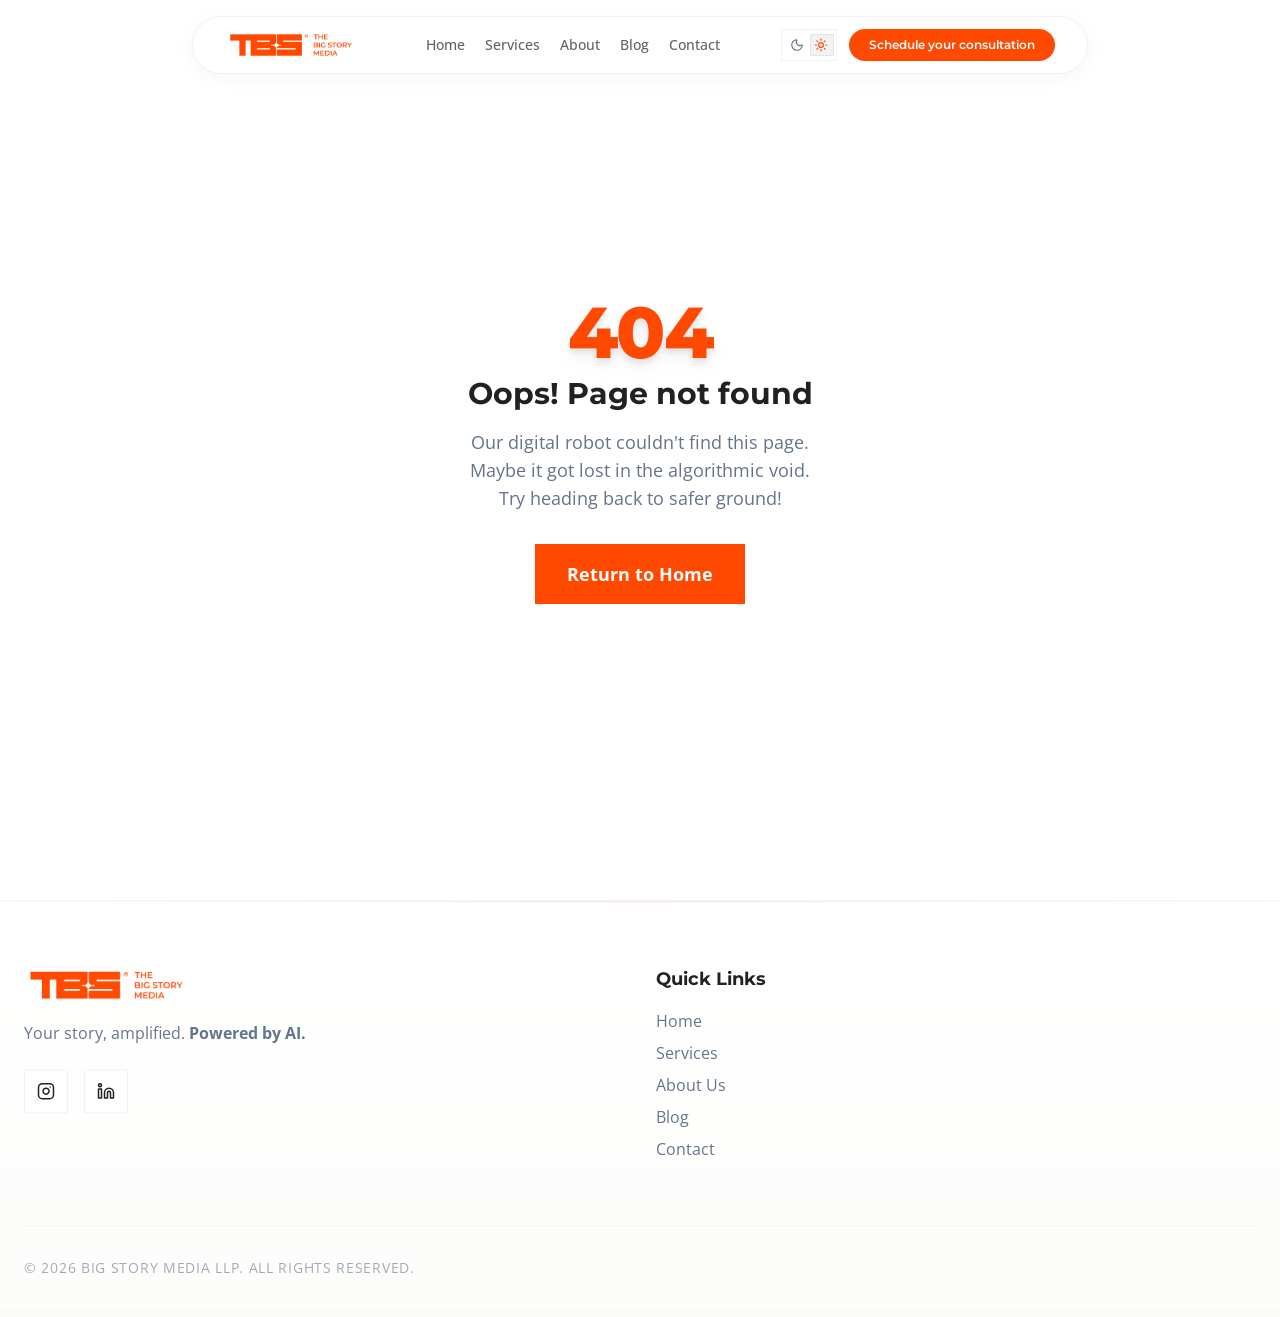
==== commit bbd0e576: "Add files via upload" ====
--- a/index.html
+++ b/index.html
@@ -25,6 +25,15 @@
     fbq('track', 'PageView');
     </script>
     <!-- End Meta Pixel Code -->
+    <!-- Microsoft Clarity -->
+    <script type="text/javascript">
+        (function(c,l,a,r,i,t,y){
+            c[a]=c[a]||function(){(c[a].q=c[a].q||[]).push(arguments)};
+            t=l.createElement(r);t.async=1;t.src="https://www.clarity.ms/tag/"+i;
+            y=l.getElementsByTagName(r)[0];y.parentNode.insertBefore(t,y);
+        })(window, document, "clarity", "script", "xax4sykb5j");
+    </script>
+    <!-- End Microsoft Clarity -->
     <meta charset="UTF-8" />
     <link rel="icon" type="image/svg+xml" href="/favicon.ico" />
     <meta name="viewport" content="width=device-width, initial-scale=1.0" />
@@ -32,8 +41,8 @@
     <link rel="preconnect" href="https://fonts.googleapis.com">
     <link rel="preconnect" href="https://fonts.gstatic.com" crossorigin>
     <link href="https://fonts.googleapis.com/css2?family=Montserrat:wght@400;500;600;700;800&family=Open+Sans:wght@400;500;600&display=swap" rel="stylesheet">
-    <script type="module" crossorigin src="/assets/index-CYGFo-PB.js"></script>
-    <link rel="stylesheet" crossorigin href="/assets/index-CAezU_ac.css">
+    <script type="module" crossorigin src="/assets/index-ZWgN1QYU.js"></script>
+    <link rel="stylesheet" crossorigin href="/assets/index-BSyLoFVN.css">
   </head>
   <body>
     <!-- Meta Pixel Code for browsers where JavaScript is disabled -->
--- a/assets/index-BSyLoFVN.css
+++ b/assets/index-BSyLoFVN.css
@@ -0,0 +1 @@
+@import "https://fonts.googleapis.com/css2?family=Montserrat:wght@300;400;500;600;700;800;900&family=Open+Sans:wght@300;400;500;600;700;800&display=swap";*,:before,:after,::backdrop{--tw-border-spacing-x:0;--tw-border-spacing-y:0;--tw-translate-x:0;--tw-translate-y:0;--tw-rotate:0;--tw-skew-x:0;--tw-skew-y:0;--tw-scale-x:1;--tw-scale-y:1;--tw-pan-x: ;--tw-pan-y: ;--tw-pinch-zoom: ;--tw-scroll-snap-strictness:proximity;--tw-gradient-from-position: ;--tw-gradient-via-position: ;--tw-gradient-to-position: ;--tw-ordinal: ;--tw-slashed-zero: ;--tw-numeric-figure: ;--tw-numeric-spacing: ;--tw-numeric-fraction: ;--tw-ring-inset: ;--tw-ring-offset-width:0px;--tw-ring-offset-color:#fff;--tw-ring-color:#3b82f680;--tw-ring-offset-shadow:0 0 #0000;--tw-ring-shadow:0 0 #0000;--tw-shadow:0 0 #0000;--tw-shadow-colored:0 0 #0000;--tw-blur: ;--tw-brightness: ;--tw-contrast: ;--tw-grayscale: ;--tw-hue-rotate: ;--tw-invert: ;--tw-saturate: ;--tw-sepia: ;--tw-drop-shadow: ;--tw-backdrop-blur: ;--tw-backdrop-brightness: ;--tw-backdrop-contrast: ;--tw-backdrop-grayscale: ;--tw-backdrop-hue-rotate: ;--tw-backdrop-invert: ;--tw-backdrop-opacity: ;--tw-backdrop-saturate: ;--tw-backdrop-sepia: ;--tw-contain-size: ;--tw-contain-layout: ;--tw-contain-paint: ;--tw-contain-style: }*,:before,:after{box-sizing:border-box;border:0 solid #e5e7eb}:before,:after{--tw-content:""}html,:host{-webkit-text-size-adjust:100%;tab-size:4;font-feature-settings:normal;font-variation-settings:normal;-webkit-tap-highlight-color:transparent;font-family:Open Sans,sans-serif;line-height:1.5}body{line-height:inherit;margin:0}hr{height:0;color:inherit;border-top-width:1px}abbr:where([title]){-webkit-text-decoration:underline dotted;text-decoration:underline dotted}h1,h2,h3,h4,h5,h6{font-size:inherit;font-weight:inherit}a{color:inherit;-webkit-text-decoration:inherit;text-decoration:inherit}b,strong{font-weight:bolder}code,kbd,samp,pre{font-feature-settings:normal;font-variation-settings:normal;font-family:ui-monospace,SFMono-Regular,Menlo,Monaco,Consolas,Liberation Mono,Courier New,monospace;font-size:1em}small{font-size:80%}sub,sup{vertical-align:baseline;font-size:75%;line-height:0;position:relative}sub{bottom:-.25em}sup{top:-.5em}table{text-indent:0;border-color:inherit;border-collapse:collapse}button,input,optgroup,select,textarea{font-feature-settings:inherit;font-variation-settings:inherit;font-family:inherit;font-size:100%;font-weight:inherit;line-height:inherit;letter-spacing:inherit;color:inherit;margin:0;padding:0}button,select{text-transform:none}button,input:where([type=button]),input:where([type=reset]),input:where([type=submit]){-webkit-appearance:button;background-color:#0000;background-image:none}:-moz-focusring{outline:auto}:-moz-ui-invalid{box-shadow:none}progress{vertical-align:baseline}::-webkit-inner-spin-button{height:auto}::-webkit-outer-spin-button{height:auto}[type=search]{-webkit-appearance:textfield;outline-offset:-2px}::-webkit-search-decoration{-webkit-appearance:none}::-webkit-file-upload-button{-webkit-appearance:button;font:inherit}summary{display:list-item}blockquote,dl,dd,h1,h2,h3,h4,h5,h6,hr,figure,p,pre{margin:0}fieldset{margin:0;padding:0}legend{padding:0}ol,ul,menu{margin:0;padding:0;list-style:none}dialog{padding:0}textarea{resize:vertical}input::-moz-placeholder{opacity:1;color:#9ca3af}textarea::-moz-placeholder{opacity:1;color:#9ca3af}input::placeholder,textarea::placeholder{opacity:1;color:#9ca3af}button,[role=button]{cursor:pointer}:disabled{cursor:default}img,svg,video,canvas,audio,iframe,embed,object{vertical-align:middle;display:block}img,video{max-width:100%;height:auto}[hidden]:where(:not([hidden=until-found])){display:none}:root{--background:0 0% 100%;--foreground:222.2 84% 4.9%;--card:0 0% 100%;--card-foreground:222.2 84% 4.9%;--popover:0 0% 100%;--popover-foreground:222.2 84% 4.9%;--primary:22 100% 52%;--primary-foreground:210 40% 98%;--secondary:210 40% 96%;--secondary-foreground:222.2 84% 4.9%;--muted:210 40% 96%;--muted-foreground:215.4 16.3% 46.9%;--accent:210 40% 96%;--accent-foreground:222.2 84% 4.9%;--destructive:0 84.2% 60.2%;--destructive-foreground:210 40% 98%;--border:214.3 31.8% 91.4%;--input:214.3 31.8% 91.4%;--ring:222.2 84% 4.9%;--radius:0px;--brand-orange:22 100% 52%;--story-500:22 100% 52%;--story-700:22 100% 40%}.dark{--background:0 0% 0%;--foreground:0 0% 100%;--card:0 0% 5%;--card-foreground:0 0% 100%;--popover:0 0% 0%;--popover-foreground:0 0% 100%;--primary:22 100% 52%;--primary-foreground:0 0% 0%;--secondary:0 0% 13%;--secondary-foreground:0 0% 100%;--muted:0 0% 13%;--muted-foreground:0 0% 70%;--accent:0 0% 13%;--accent-foreground:0 0% 100%;--destructive:0 62.8% 30.6%;--destructive-foreground:0 0% 100%;--border:0 0% 13%;--input:0 0% 13%;--ring:0 0% 83.9%}.light{--background:0 0% 100%;--foreground:0 0% 13%}*{border-color:hsl(var(--border))}html{scroll-behavior:smooth}body{background-color:hsl(var(--background));color:hsl(var(--foreground));background-color:#fafaf8;font-family:Open Sans,system-ui,sans-serif;transition-property:color,background-color,border-color,text-decoration-color,fill,stroke;transition-duration:.3s;transition-timing-function:cubic-bezier(.4,0,.2,1);animation-duration:.3s}.dark body{background-color:#000}h1,h2,h3,h4,h5,h6{font-family:Montserrat,system-ui,sans-serif}.\!container{width:100%!important;margin-left:auto!important;margin-right:auto!important;padding-left:2rem!important;padding-right:2rem!important}.container{width:100%;margin-left:auto;margin-right:auto;padding-left:2rem;padding-right:2rem}@media (width>=1400px){.\!container{max-width:1400px!important}.container{max-width:1400px}}.prose{color:var(--tw-prose-body);max-width:65ch}.prose :where(p):not(:where([class~=not-prose],[class~=not-prose] *)){margin-top:1.25em;margin-bottom:1.25em}.prose :where([class~=lead]):not(:where([class~=not-prose],[class~=not-prose] *)){color:var(--tw-prose-lead);margin-top:1.2em;margin-bottom:1.2em;font-size:1.25em;line-height:1.6}.prose :where(a):not(:where([class~=not-prose],[class~=not-prose] *)){color:var(--tw-prose-links);font-weight:500;text-decoration:underline}.prose :where(strong):not(:where([class~=not-prose],[class~=not-prose] *)){color:var(--tw-prose-bold);font-weight:600}.prose :where(a strong):not(:where([class~=not-prose],[class~=not-prose] *)),.prose :where(blockquote strong):not(:where([class~=not-prose],[class~=not-prose] *)),.prose :where(thead th strong):not(:where([class~=not-prose],[class~=not-prose] *)){color:inherit}.prose :where(ol):not(:where([class~=not-prose],[class~=not-prose] *)){margin-top:1.25em;margin-bottom:1.25em;padding-inline-start:1.625em;list-style-type:decimal}.prose :where(ol[type=A]):not(:where([class~=not-prose],[class~=not-prose] *)){list-style-type:upper-alpha}.prose :where(ol[type=a]):not(:where([class~=not-prose],[class~=not-prose] *)){list-style-type:lower-alpha}.prose :where(ol[type=A s]):not(:where([class~=not-prose],[class~=not-prose] *)){list-style-type:upper-alpha}.prose :where(ol[type=a s]):not(:where([class~=not-prose],[class~=not-prose] *)){list-style-type:lower-alpha}.prose :where(ol[type=I]):not(:where([class~=not-prose],[class~=not-prose] *)){list-style-type:upper-roman}.prose :where(ol[type=i]):not(:where([class~=not-prose],[class~=not-prose] *)){list-style-type:lower-roman}.prose :where(ol[type=I s]):not(:where([class~=not-prose],[class~=not-prose] *)){list-style-type:upper-roman}.prose :where(ol[type=i s]):not(:where([class~=not-prose],[class~=not-prose] *)){list-style-type:lower-roman}.prose :where(ol[type="1"]):not(:where([class~=not-prose],[class~=not-prose] *)){list-style-type:decimal}.prose :where(ul):not(:where([class~=not-prose],[class~=not-prose] *)){margin-top:1.25em;margin-bottom:1.25em;padding-inline-start:1.625em;list-style-type:disc}.prose :where(ol>li):not(:where([class~=not-prose],[class~=not-prose] *))::marker{color:var(--tw-prose-counters);font-weight:400}.prose :where(ul>li):not(:where([class~=not-prose],[class~=not-prose] *))::marker{color:var(--tw-prose-bullets)}.prose :where(dt):not(:where([class~=not-prose],[class~=not-prose] *)){color:var(--tw-prose-headings);margin-top:1.25em;font-weight:600}.prose :where(hr):not(:where([class~=not-prose],[class~=not-prose] *)){border-color:var(--tw-prose-hr);border-top-width:1px;margin-top:3em;margin-bottom:3em}.prose :where(blockquote):not(:where([class~=not-prose],[class~=not-prose] *)){color:var(--tw-prose-quotes);border-inline-start-width:.25rem;border-inline-start-color:var(--tw-prose-quote-borders);quotes:"“""”""‘""’";margin-top:1.6em;margin-bottom:1.6em;padding-inline-start:1em;font-style:italic;font-weight:500}.prose :where(blockquote p:first-of-type):not(:where([class~=not-prose],[class~=not-prose] *)):before{content:open-quote}.prose :where(blockquote p:last-of-type):not(:where([class~=not-prose],[class~=not-prose] *)):after{content:close-quote}.prose :where(h1):not(:where([class~=not-prose],[class~=not-prose] *)){color:var(--tw-prose-headings);margin-top:0;margin-bottom:.888889em;font-size:2.25em;font-weight:800;line-height:1.11111}.prose :where(h1 strong):not(:where([class~=not-prose],[class~=not-prose] *)){color:inherit;font-weight:900}.prose :where(h2):not(:where([class~=not-prose],[class~=not-prose] *)){color:var(--tw-prose-headings);margin-top:2em;margin-bottom:1em;font-size:1.5em;font-weight:700;line-height:1.33333}.prose :where(h2 strong):not(:where([class~=not-prose],[class~=not-prose] *)){color:inherit;font-weight:800}.prose :where(h3):not(:where([class~=not-prose],[class~=not-prose] *)){color:var(--tw-prose-headings);margin-top:1.6em;margin-bottom:.6em;font-size:1.25em;font-weight:600;line-height:1.6}.prose :where(h3 strong):not(:where([class~=not-prose],[class~=not-prose] *)){color:inherit;font-weight:700}.prose :where(h4):not(:where([class~=not-prose],[class~=not-prose] *)){color:var(--tw-prose-headings);margin-top:1.5em;margin-bottom:.5em;font-weight:600;line-height:1.5}.prose :where(h4 strong):not(:where([class~=not-prose],[class~=not-prose] *)){color:inherit;font-weight:700}.prose :where(img):not(:where([class~=not-prose],[class~=not-prose] *)){margin-top:2em;margin-bottom:2em}.prose :where(picture):not(:where([class~=not-prose],[class~=not-prose] *)){margin-top:2em;margin-bottom:2em;display:block}.prose :where(video):not(:where([class~=not-prose],[class~=not-prose] *)){margin-top:2em;margin-bottom:2em}.prose :where(kbd):not(:where([class~=not-prose],[class~=not-prose] *)){color:var(--tw-prose-kbd);box-shadow:0 0 0 1px var(--tw-prose-kbd-shadows), 0 3px 0 var(--tw-prose-kbd-shadows);padding-top:.1875em;padding-inline-end:.375em;padding-bottom:.1875em;border-radius:.3125rem;padding-inline-start:.375em;font-family:inherit;font-size:.875em;font-weight:500}.prose :where(code):not(:where([class~=not-prose],[class~=not-prose] *)){color:var(--tw-prose-code);font-size:.875em;font-weight:600}.prose :where(code):not(:where([class~=not-prose],[class~=not-prose] *)):before,.prose :where(code):not(:where([class~=not-prose],[class~=not-prose] *)):after{content:"`"}.prose :where(a code):not(:where([class~=not-prose],[class~=not-prose] *)),.prose :where(h1 code):not(:where([class~=not-prose],[class~=not-prose] *)){color:inherit}.prose :where(h2 code):not(:where([class~=not-prose],[class~=not-prose] *)){color:inherit;font-size:.875em}.prose :where(h3 code):not(:where([class~=not-prose],[class~=not-prose] *)){color:inherit;font-size:.9em}.prose :where(h4 code):not(:where([class~=not-prose],[class~=not-prose] *)),.prose :where(blockquote code):not(:where([class~=not-prose],[class~=not-prose] *)),.prose :where(thead th code):not(:where([class~=not-prose],[class~=not-prose] *)){color:inherit}.prose :where(pre):not(:where([class~=not-prose],[class~=not-prose] *)){color:var(--tw-prose-pre-code);background-color:var(--tw-prose-pre-bg);padding-top:.857143em;padding-inline-end:1.14286em;padding-bottom:.857143em;border-radius:.375rem;margin-top:1.71429em;margin-bottom:1.71429em;padding-inline-start:1.14286em;font-size:.875em;font-weight:400;line-height:1.71429;overflow-x:auto}.prose :where(pre code):not(:where([class~=not-prose],[class~=not-prose] *)){font-weight:inherit;color:inherit;font-size:inherit;font-family:inherit;line-height:inherit;background-color:#0000;border-width:0;border-radius:0;padding:0}.prose :where(pre code):not(:where([class~=not-prose],[class~=not-prose] *)):before,.prose :where(pre code):not(:where([class~=not-prose],[class~=not-prose] *)):after{content:none}.prose :where(table):not(:where([class~=not-prose],[class~=not-prose] *)){table-layout:auto;width:100%;margin-top:2em;margin-bottom:2em;font-size:.875em;line-height:1.71429}.prose :where(thead):not(:where([class~=not-prose],[class~=not-prose] *)){border-bottom-width:1px;border-bottom-color:var(--tw-prose-th-borders)}.prose :where(thead th):not(:where([class~=not-prose],[class~=not-prose] *)){color:var(--tw-prose-headings);vertical-align:bottom;padding-inline-end:.571429em;padding-bottom:.571429em;padding-inline-start:.571429em;font-weight:600}.prose :where(tbody tr):not(:where([class~=not-prose],[class~=not-prose] *)){border-bottom-width:1px;border-bottom-color:var(--tw-prose-td-borders)}.prose :where(tbody tr:last-child):not(:where([class~=not-prose],[class~=not-prose] *)){border-bottom-width:0}.prose :where(tbody td):not(:where([class~=not-prose],[class~=not-prose] *)){vertical-align:baseline}.prose :where(tfoot):not(:where([class~=not-prose],[class~=not-prose] *)){border-top-width:1px;border-top-color:var(--tw-prose-th-borders)}.prose :where(tfoot td):not(:where([class~=not-prose],[class~=not-prose] *)){vertical-align:top}.prose :where(th,td):not(:where([class~=not-prose],[class~=not-prose] *)){text-align:start}.prose :where(figure>*):not(:where([class~=not-prose],[class~=not-prose] *)){margin-top:0;margin-bottom:0}.prose :where(figcaption):not(:where([class~=not-prose],[class~=not-prose] *)){color:var(--tw-prose-captions);margin-top:.857143em;font-size:.875em;line-height:1.42857}.prose{--tw-prose-body:#374151;--tw-prose-headings:#111827;--tw-prose-lead:#4b5563;--tw-prose-links:#111827;--tw-prose-bold:#111827;--tw-prose-counters:#6b7280;--tw-prose-bullets:#d1d5db;--tw-prose-hr:#e5e7eb;--tw-prose-quotes:#111827;--tw-prose-quote-borders:#e5e7eb;--tw-prose-captions:#6b7280;--tw-prose-kbd:#111827;--tw-prose-kbd-shadows:#1118271a;--tw-prose-code:#111827;--tw-prose-pre-code:#e5e7eb;--tw-prose-pre-bg:#1f2937;--tw-prose-th-borders:#d1d5db;--tw-prose-td-borders:#e5e7eb;--tw-prose-invert-body:#d1d5db;--tw-prose-invert-headings:#fff;--tw-prose-invert-lead:#9ca3af;--tw-prose-invert-links:#fff;--tw-prose-invert-bold:#fff;--tw-prose-invert-counters:#9ca3af;--tw-prose-invert-bullets:#4b5563;--tw-prose-invert-hr:#374151;--tw-prose-invert-quotes:#f3f4f6;--tw-prose-invert-quote-borders:#374151;--tw-prose-invert-captions:#9ca3af;--tw-prose-invert-kbd:#fff;--tw-prose-invert-kbd-shadows:#ffffff1a;--tw-prose-invert-code:#fff;--tw-prose-invert-pre-code:#d1d5db;--tw-prose-invert-pre-bg:#00000080;--tw-prose-invert-th-borders:#4b5563;--tw-prose-invert-td-borders:#374151;font-size:1rem;line-height:1.75}.prose :where(picture>img):not(:where([class~=not-prose],[class~=not-prose] *)){margin-top:0;margin-bottom:0}.prose :where(li):not(:where([class~=not-prose],[class~=not-prose] *)){margin-top:.5em;margin-bottom:.5em}.prose :where(ol>li):not(:where([class~=not-prose],[class~=not-prose] *)),.prose :where(ul>li):not(:where([class~=not-prose],[class~=not-prose] *)){padding-inline-start:.375em}.prose :where(.prose>ul>li p):not(:where([class~=not-prose],[class~=not-prose] *)){margin-top:.75em;margin-bottom:.75em}.prose :where(.prose>ul>li>p:first-child):not(:where([class~=not-prose],[class~=not-prose] *)){margin-top:1.25em}.prose :where(.prose>ul>li>p:last-child):not(:where([class~=not-prose],[class~=not-prose] *)){margin-bottom:1.25em}.prose :where(.prose>ol>li>p:first-child):not(:where([class~=not-prose],[class~=not-prose] *)){margin-top:1.25em}.prose :where(.prose>ol>li>p:last-child):not(:where([class~=not-prose],[class~=not-prose] *)){margin-bottom:1.25em}.prose :where(ul ul,ul ol,ol ul,ol ol):not(:where([class~=not-prose],[class~=not-prose] *)){margin-top:.75em;margin-bottom:.75em}.prose :where(dl):not(:where([class~=not-prose],[class~=not-prose] *)){margin-top:1.25em;margin-bottom:1.25em}.prose :where(dd):not(:where([class~=not-prose],[class~=not-prose] *)){margin-top:.5em;padding-inline-start:1.625em}.prose :where(hr+*):not(:where([class~=not-prose],[class~=not-prose] *)),.prose :where(h2+*):not(:where([class~=not-prose],[class~=not-prose] *)),.prose :where(h3+*):not(:where([class~=not-prose],[class~=not-prose] *)),.prose :where(h4+*):not(:where([class~=not-prose],[class~=not-prose] *)){margin-top:0}.prose :where(thead th:first-child):not(:where([class~=not-prose],[class~=not-prose] *)){padding-inline-start:0}.prose :where(thead th:last-child):not(:where([class~=not-prose],[class~=not-prose] *)){padding-inline-end:0}.prose :where(tbody td,tfoot td):not(:where([class~=not-prose],[class~=not-prose] *)){padding-top:.571429em;padding-inline-end:.571429em;padding-bottom:.571429em;padding-inline-start:.571429em}.prose :where(tbody td:first-child,tfoot td:first-child):not(:where([class~=not-prose],[class~=not-prose] *)){padding-inline-start:0}.prose :where(tbody td:last-child,tfoot td:last-child):not(:where([class~=not-prose],[class~=not-prose] *)){padding-inline-end:0}.prose :where(figure):not(:where([class~=not-prose],[class~=not-prose] *)){margin-top:2em;margin-bottom:2em}.prose :where(.prose>:first-child):not(:where([class~=not-prose],[class~=not-prose] *)){margin-top:0}.prose :where(.prose>:last-child):not(:where([class~=not-prose],[class~=not-prose] *)){margin-bottom:0}.prose-lg{font-size:1.125rem;line-height:1.77778}.prose-lg :where(p):not(:where([class~=not-prose],[class~=not-prose] *)){margin-top:1.33333em;margin-bottom:1.33333em}.prose-lg :where([class~=lead]):not(:where([class~=not-prose],[class~=not-prose] *)){margin-top:1.09091em;margin-bottom:1.09091em;font-size:1.22222em;line-height:1.45455}.prose-lg :where(blockquote):not(:where([class~=not-prose],[class~=not-prose] *)){margin-top:1.66667em;margin-bottom:1.66667em;padding-inline-start:1em}.prose-lg :where(h1):not(:where([class~=not-prose],[class~=not-prose] *)){margin-top:0;margin-bottom:.833333em;font-size:2.66667em;line-height:1}.prose-lg :where(h2):not(:where([class~=not-prose],[class~=not-prose] *)){margin-top:1.86667em;margin-bottom:1.06667em;font-size:1.66667em;line-height:1.33333}.prose-lg :where(h3):not(:where([class~=not-prose],[class~=not-prose] *)){margin-top:1.66667em;margin-bottom:.666667em;font-size:1.33333em;line-height:1.5}.prose-lg :where(h4):not(:where([class~=not-prose],[class~=not-prose] *)){margin-top:1.77778em;margin-bottom:.444444em;line-height:1.55556}.prose-lg :where(img):not(:where([class~=not-prose],[class~=not-prose] *)),.prose-lg :where(picture):not(:where([class~=not-prose],[class~=not-prose] *)){margin-top:1.77778em;margin-bottom:1.77778em}.prose-lg :where(picture>img):not(:where([class~=not-prose],[class~=not-prose] *)){margin-top:0;margin-bottom:0}.prose-lg :where(video):not(:where([class~=not-prose],[class~=not-prose] *)){margin-top:1.77778em;margin-bottom:1.77778em}.prose-lg :where(kbd):not(:where([class~=not-prose],[class~=not-prose] *)){padding-top:.222222em;padding-inline-end:.444444em;padding-bottom:.222222em;border-radius:.3125rem;padding-inline-start:.444444em;font-size:.888889em}.prose-lg :where(code):not(:where([class~=not-prose],[class~=not-prose] *)){font-size:.888889em}.prose-lg :where(h2 code):not(:where([class~=not-prose],[class~=not-prose] *)){font-size:.866667em}.prose-lg :where(h3 code):not(:where([class~=not-prose],[class~=not-prose] *)){font-size:.875em}.prose-lg :where(pre):not(:where([class~=not-prose],[class~=not-prose] *)){padding-top:1em;padding-inline-end:1.5em;padding-bottom:1em;border-radius:.375rem;margin-top:2em;margin-bottom:2em;padding-inline-start:1.5em;font-size:.888889em;line-height:1.75}.prose-lg :where(ol):not(:where([class~=not-prose],[class~=not-prose] *)),.prose-lg :where(ul):not(:where([class~=not-prose],[class~=not-prose] *)){margin-top:1.33333em;margin-bottom:1.33333em;padding-inline-start:1.55556em}.prose-lg :where(li):not(:where([class~=not-prose],[class~=not-prose] *)){margin-top:.666667em;margin-bottom:.666667em}.prose-lg :where(ol>li):not(:where([class~=not-prose],[class~=not-prose] *)),.prose-lg :where(ul>li):not(:where([class~=not-prose],[class~=not-prose] *)){padding-inline-start:.444444em}.prose-lg :where(.prose-lg>ul>li p):not(:where([class~=not-prose],[class~=not-prose] *)){margin-top:.888889em;margin-bottom:.888889em}.prose-lg :where(.prose-lg>ul>li>p:first-child):not(:where([class~=not-prose],[class~=not-prose] *)){margin-top:1.33333em}.prose-lg :where(.prose-lg>ul>li>p:last-child):not(:where([class~=not-prose],[class~=not-prose] *)){margin-bottom:1.33333em}.prose-lg :where(.prose-lg>ol>li>p:first-child):not(:where([class~=not-prose],[class~=not-prose] *)){margin-top:1.33333em}.prose-lg :where(.prose-lg>ol>li>p:last-child):not(:where([class~=not-prose],[class~=not-prose] *)){margin-bottom:1.33333em}.prose-lg :where(ul ul,ul ol,ol ul,ol ol):not(:where([class~=not-prose],[class~=not-prose] *)){margin-top:.888889em;margin-bottom:.888889em}.prose-lg :where(dl):not(:where([class~=not-prose],[class~=not-prose] *)){margin-top:1.33333em;margin-bottom:1.33333em}.prose-lg :where(dt):not(:where([class~=not-prose],[class~=not-prose] *)){margin-top:1.33333em}.prose-lg :where(dd):not(:where([class~=not-prose],[class~=not-prose] *)){margin-top:.666667em;padding-inline-start:1.55556em}.prose-lg :where(hr):not(:where([class~=not-prose],[class~=not-prose] *)){margin-top:3.11111em;margin-bottom:3.11111em}.prose-lg :where(hr+*):not(:where([class~=not-prose],[class~=not-prose] *)),.prose-lg :where(h2+*):not(:where([class~=not-prose],[class~=not-prose] *)),.prose-lg :where(h3+*):not(:where([class~=not-prose],[class~=not-prose] *)),.prose-lg :where(h4+*):not(:where([class~=not-prose],[class~=not-prose] *)){margin-top:0}.prose-lg :where(table):not(:where([class~=not-prose],[class~=not-prose] *)){font-size:.888889em;line-height:1.5}.prose-lg :where(thead th):not(:where([class~=not-prose],[class~=not-prose] *)){padding-inline-end:.75em;padding-bottom:.75em;padding-inline-start:.75em}.prose-lg :where(thead th:first-child):not(:where([class~=not-prose],[class~=not-prose] *)){padding-inline-start:0}.prose-lg :where(thead th:last-child):not(:where([class~=not-prose],[class~=not-prose] *)){padding-inline-end:0}.prose-lg :where(tbody td,tfoot td):not(:where([class~=not-prose],[class~=not-prose] *)){padding-top:.75em;padding-inline-end:.75em;padding-bottom:.75em;padding-inline-start:.75em}.prose-lg :where(tbody td:first-child,tfoot td:first-child):not(:where([class~=not-prose],[class~=not-prose] *)){padding-inline-start:0}.prose-lg :where(tbody td:last-child,tfoot td:last-child):not(:where([class~=not-prose],[class~=not-prose] *)){padding-inline-end:0}.prose-lg :where(figure):not(:where([class~=not-prose],[class~=not-prose] *)){margin-top:1.77778em;margin-bottom:1.77778em}.prose-lg :where(figure>*):not(:where([class~=not-prose],[class~=not-prose] *)){margin-top:0;margin-bottom:0}.prose-lg :where(figcaption):not(:where([class~=not-prose],[class~=not-prose] *)){margin-top:1em;font-size:.888889em;line-height:1.5}.prose-lg :where(.prose-lg>:first-child):not(:where([class~=not-prose],[class~=not-prose] *)){margin-top:0}.prose-lg :where(.prose-lg>:last-child):not(:where([class~=not-prose],[class~=not-prose] *)){margin-bottom:0}.prose-slate{--tw-prose-body:#334155;--tw-prose-headings:#0f172a;--tw-prose-lead:#475569;--tw-prose-links:#0f172a;--tw-prose-bold:#0f172a;--tw-prose-counters:#64748b;--tw-prose-bullets:#cbd5e1;--tw-prose-hr:#e2e8f0;--tw-prose-quotes:#0f172a;--tw-prose-quote-borders:#e2e8f0;--tw-prose-captions:#64748b;--tw-prose-kbd:#0f172a;--tw-prose-kbd-shadows:#0f172a1a;--tw-prose-code:#0f172a;--tw-prose-pre-code:#e2e8f0;--tw-prose-pre-bg:#1e293b;--tw-prose-th-borders:#cbd5e1;--tw-prose-td-borders:#e2e8f0;--tw-prose-invert-body:#cbd5e1;--tw-prose-invert-headings:#fff;--tw-prose-invert-lead:#94a3b8;--tw-prose-invert-links:#fff;--tw-prose-invert-bold:#fff;--tw-prose-invert-counters:#94a3b8;--tw-prose-invert-bullets:#475569;--tw-prose-invert-hr:#334155;--tw-prose-invert-quotes:#f1f5f9;--tw-prose-invert-quote-borders:#334155;--tw-prose-invert-captions:#94a3b8;--tw-prose-invert-kbd:#fff;--tw-prose-invert-kbd-shadows:#ffffff1a;--tw-prose-invert-code:#fff;--tw-prose-invert-pre-code:#cbd5e1;--tw-prose-invert-pre-bg:#00000080;--tw-prose-invert-th-borders:#475569;--tw-prose-invert-td-borders:#334155}.sr-only{clip:rect(0, 0, 0, 0);white-space:nowrap;border-width:0;width:1px;height:1px;margin:-1px;padding:0;position:absolute;overflow:hidden}.pointer-events-none{pointer-events:none}.pointer-events-auto{pointer-events:auto}.visible{visibility:visible}.invisible{visibility:hidden}.fixed{position:fixed}.absolute{position:absolute}.relative{position:relative}.inset-0{inset:0}.inset-x-0{left:0;right:0}.inset-y-0{top:0;bottom:0}.-bottom-1{bottom:-.25rem}.-bottom-12{bottom:-3rem}.-left-12{left:-3rem}.-right-12{right:-3rem}.-right-2{right:-.5rem}.-top-12{top:-3rem}.-top-4{top:-1rem}.bottom-0{bottom:0}.bottom-1{bottom:.25rem}.bottom-1\/4{bottom:25%}.bottom-2{bottom:.5rem}.bottom-24{bottom:6rem}.bottom-6{bottom:1.5rem}.bottom-8{bottom:2rem}.left-0{left:0}.left-1{left:.25rem}.left-1\/2{left:50%}.left-1\/3{left:33.3333%}.left-1\/4{left:25%}.left-2{left:.5rem}.left-4{left:1rem}.left-7{left:1.75rem}.left-\[50\%\]{left:50%}.right-0{right:0}.right-1{right:.25rem}.right-1\/3{right:33.3333%}.right-1\/4{right:25%}.right-2{right:.5rem}.right-4{right:1rem}.right-5{right:1.25rem}.right-6{right:1.5rem}.right-7{right:1.75rem}.top-0{top:0}.top-1{top:.25rem}.top-1\/2{top:50%}.top-1\/3{top:33.3333%}.top-1\/4{top:25%}.top-2{top:.5rem}.top-4{top:1rem}.top-6{top:1.5rem}.top-7{top:1.75rem}.top-\[1px\]{top:1px}.top-\[50\%\]{top:50%}.top-\[60\%\]{top:60%}.top-full{top:100%}.-z-10{z-index:-10}.z-0{z-index:0}.z-10{z-index:10}.z-20{z-index:20}.z-40{z-index:40}.z-50{z-index:50}.z-\[100\]{z-index:100}.z-\[1\]{z-index:1}.z-\[40\]{z-index:40}.z-\[99\]{z-index:99}.-mx-1{margin-left:-.25rem;margin-right:-.25rem}.mx-4{margin-left:1rem;margin-right:1rem}.mx-auto{margin-left:auto;margin-right:auto}.my-0\.5{margin-top:.125rem;margin-bottom:.125rem}.my-1{margin-top:.25rem;margin-bottom:.25rem}.-mb-24{margin-bottom:-6rem}.-mb-3{margin-bottom:-.75rem}.-ml-24{margin-left:-6rem}.-ml-4{margin-left:-1rem}.-mr-32{margin-right:-8rem}.-mt-32{margin-top:-8rem}.-mt-4{margin-top:-1rem}.-mt-\[100vh\]{margin-top:-100vh}.mb-1{margin-bottom:.25rem}.mb-10{margin-bottom:2.5rem}.mb-12{margin-bottom:3rem}.mb-16{margin-bottom:4rem}.mb-2{margin-bottom:.5rem}.mb-20{margin-bottom:5rem}.mb-3{margin-bottom:.75rem}.mb-4{margin-bottom:1rem}.mb-6{margin-bottom:1.5rem}.mb-8{margin-bottom:2rem}.ml-1{margin-left:.25rem}.ml-2{margin-left:.5rem}.ml-6{margin-left:1.5rem}.ml-8{margin-left:2rem}.ml-auto{margin-left:auto}.mr-0{margin-right:0}.mr-1{margin-right:.25rem}.mr-2{margin-right:.5rem}.mr-3{margin-right:.75rem}.mt-0\.5{margin-top:.125rem}.mt-1{margin-top:.25rem}.mt-1\.5{margin-top:.375rem}.mt-10{margin-top:2.5rem}.mt-12{margin-top:3rem}.mt-16{margin-top:4rem}.mt-2{margin-top:.5rem}.mt-20{margin-top:5rem}.mt-24{margin-top:6rem}.mt-4{margin-top:1rem}.mt-6{margin-top:1.5rem}.mt-8{margin-top:2rem}.mt-auto{margin-top:auto}.line-clamp-2{-webkit-line-clamp:2;-webkit-box-orient:vertical;display:-webkit-box;overflow:hidden}.block{display:block}.inline-block{display:inline-block}.flex{display:flex}.inline-flex{display:inline-flex}.table{display:table}.grid{display:grid}.hidden{display:none}.aspect-square{aspect-ratio:1}.aspect-video{aspect-ratio:16/9}.h-0\.5{height:.125rem}.h-1{height:.25rem}.h-1\.5{height:.375rem}.h-1\/2{height:50%}.h-10{height:2.5rem}.h-11{height:2.75rem}.h-12{height:3rem}.h-14{height:3.5rem}.h-16{height:4rem}.h-2{height:.5rem}.h-2\.5{height:.625rem}.h-3{height:.75rem}.h-3\.5{height:.875rem}.h-4{height:1rem}.h-40{height:10rem}.h-48{height:12rem}.h-5{height:1.25rem}.h-6{height:1.5rem}.h-64{height:16rem}.h-7{height:1.75rem}.h-8{height:2rem}.h-9{height:2.25rem}.h-\[15rem\]{height:15rem}.h-\[18rem\]{height:18rem}.h-\[1px\]{height:1px}.h-\[20rem\]{height:20rem}.h-\[25rem\]{height:25rem}.h-\[2px\]{height:2px}.h-\[30rem\]{height:30rem}.h-\[3px\]{height:3px}.h-\[40vh\]{height:40vh}.h-\[var\(--radix-navigation-menu-viewport-height\)\]{height:var(--radix-navigation-menu-viewport-height)}.h-\[var\(--radix-select-trigger-height\)\]{height:var(--radix-select-trigger-height)}.h-auto{height:auto}.h-full{height:100%}.h-px{height:1px}.h-screen{height:100vh}.max-h-96{max-height:24rem}.max-h-\[300px\]{max-height:300px}.max-h-screen{max-height:100vh}.min-h-\[460px\]{min-height:460px}.min-h-\[60vh\]{min-height:60vh}.min-h-\[80px\]{min-height:80px}.min-h-screen{min-height:100vh}.w-0{width:0}.w-0\.5{width:.125rem}.w-1{width:.25rem}.w-10{width:2.5rem}.w-11{width:2.75rem}.w-12{width:3rem}.w-14{width:3.5rem}.w-16{width:4rem}.w-2{width:.5rem}.w-2\.5{width:.625rem}.w-24{width:6rem}.w-3{width:.75rem}.w-3\.5{width:.875rem}.w-3\/4{width:75%}.w-4{width:1rem}.w-40{width:10rem}.w-48{width:12rem}.w-5{width:1.25rem}.w-6{width:1.5rem}.w-64{width:16rem}.w-7{width:1.75rem}.w-72{width:18rem}.w-8{width:2rem}.w-80{width:20rem}.w-9{width:2.25rem}.w-\[100px\]{width:100px}.w-\[15rem\]{width:15rem}.w-\[18rem\]{width:18rem}.w-\[1px\]{width:1px}.w-\[20rem\]{width:20rem}.w-\[300px\]{width:300px}.w-\[35rem\]{width:35rem}.w-\[45rem\]{width:45rem}.w-\[92\%\]{width:92%}.w-auto{width:auto}.w-full{width:100%}.w-max{width:max-content}.w-px{width:1px}.min-w-0{min-width:0}.min-w-\[8rem\]{min-width:8rem}.min-w-\[var\(--radix-select-trigger-width\)\]{min-width:var(--radix-select-trigger-width)}.max-w-2xl{max-width:42rem}.max-w-3xl{max-width:48rem}.max-w-4xl{max-width:56rem}.max-w-5xl{max-width:64rem}.max-w-6xl{max-width:72rem}.max-w-7xl{max-width:80rem}.max-w-\[90\%\]{max-width:90%}.max-w-lg{max-width:32rem}.max-w-max{max-width:max-content}.max-w-md{max-width:28rem}.max-w-none{max-width:none}.max-w-sm{max-width:24rem}.flex-1{flex:1}.flex-shrink-0,.shrink-0{flex-shrink:0}.flex-grow,.grow{flex-grow:1}.grow-0{flex-grow:0}.basis-full{flex-basis:100%}.caption-bottom{caption-side:bottom}.border-collapse{border-collapse:collapse}.origin-center{transform-origin:50%}.origin-left{transform-origin:0}.-translate-x-1\/2{--tw-translate-x:-50%;transform:translate(var(--tw-translate-x), var(--tw-translate-y)) rotate(var(--tw-rotate)) skewX(var(--tw-skew-x)) skewY(var(--tw-skew-y)) scaleX(var(--tw-scale-x)) scaleY(var(--tw-scale-y))}.-translate-y-1{--tw-translate-y:-.25rem;transform:translate(var(--tw-translate-x), var(--tw-translate-y)) rotate(var(--tw-rotate)) skewX(var(--tw-skew-x)) skewY(var(--tw-skew-y)) scaleX(var(--tw-scale-x)) scaleY(var(--tw-scale-y))}.-translate-y-1\/2{--tw-translate-y:-50%;transform:translate(var(--tw-translate-x), var(--tw-translate-y)) rotate(var(--tw-rotate)) skewX(var(--tw-skew-x)) skewY(var(--tw-skew-y)) scaleX(var(--tw-scale-x)) scaleY(var(--tw-scale-y))}.translate-x-0{--tw-translate-x:0px;transform:translate(var(--tw-translate-x), var(--tw-translate-y)) rotate(var(--tw-rotate)) skewX(var(--tw-skew-x)) skewY(var(--tw-skew-y)) scaleX(var(--tw-scale-x)) scaleY(var(--tw-scale-y))}.translate-x-12{--tw-translate-x:3rem;transform:translate(var(--tw-translate-x), var(--tw-translate-y)) rotate(var(--tw-rotate)) skewX(var(--tw-skew-x)) skewY(var(--tw-skew-y)) scaleX(var(--tw-scale-x)) scaleY(var(--tw-scale-y))}.translate-x-6{--tw-translate-x:1.5rem;transform:translate(var(--tw-translate-x), var(--tw-translate-y)) rotate(var(--tw-rotate)) skewX(var(--tw-skew-x)) skewY(var(--tw-skew-y)) scaleX(var(--tw-scale-x)) scaleY(var(--tw-scale-y))}.translate-x-\[-50\%\]{--tw-translate-x:-50%;transform:translate(var(--tw-translate-x), var(--tw-translate-y)) rotate(var(--tw-rotate)) skewX(var(--tw-skew-x)) skewY(var(--tw-skew-y)) scaleX(var(--tw-scale-x)) scaleY(var(--tw-scale-y))}.translate-y-\[-50\%\]{--tw-translate-y:-50%;transform:translate(var(--tw-translate-x), var(--tw-translate-y)) rotate(var(--tw-rotate)) skewX(var(--tw-skew-x)) skewY(var(--tw-skew-y)) scaleX(var(--tw-scale-x)) scaleY(var(--tw-scale-y))}.rotate-45{--tw-rotate:45deg;transform:translate(var(--tw-translate-x), var(--tw-translate-y)) rotate(var(--tw-rotate)) skewX(var(--tw-skew-x)) skewY(var(--tw-skew-y)) scaleX(var(--tw-scale-x)) scaleY(var(--tw-scale-y))}.rotate-90{--tw-rotate:90deg;transform:translate(var(--tw-translate-x), var(--tw-translate-y)) rotate(var(--tw-rotate)) skewX(var(--tw-skew-x)) skewY(var(--tw-skew-y)) scaleX(var(--tw-scale-x)) scaleY(var(--tw-scale-y))}.scale-125{--tw-scale-x:1.25;--tw-scale-y:1.25;transform:translate(var(--tw-translate-x), var(--tw-translate-y)) rotate(var(--tw-rotate)) skewX(var(--tw-skew-x)) skewY(var(--tw-skew-y)) scaleX(var(--tw-scale-x)) scaleY(var(--tw-scale-y))}.scale-x-0{--tw-scale-x:0;transform:translate(var(--tw-translate-x), var(--tw-translate-y)) rotate(var(--tw-rotate)) skewX(var(--tw-skew-x)) skewY(var(--tw-skew-y)) scaleX(var(--tw-scale-x)) scaleY(var(--tw-scale-y))}.scale-x-100{--tw-scale-x:1;transform:translate(var(--tw-translate-x), var(--tw-translate-y)) rotate(var(--tw-rotate)) skewX(var(--tw-skew-x)) skewY(var(--tw-skew-y)) scaleX(var(--tw-scale-x)) scaleY(var(--tw-scale-y))}.transform{transform:translate(var(--tw-translate-x), var(--tw-translate-y)) rotate(var(--tw-rotate)) skewX(var(--tw-skew-x)) skewY(var(--tw-skew-y)) scaleX(var(--tw-scale-x)) scaleY(var(--tw-scale-y))}@keyframes pulse{50%{opacity:.5}}.animate-pulse{animation:2s cubic-bezier(.4,0,.6,1) infinite pulse}@keyframes pulse-glow{0%,to{opacity:1}50%{opacity:.6}}.animate-pulse-glow{animation:3s ease-in-out infinite pulse-glow}@keyframes spin{to{transform:rotate(360deg)}}.animate-spin{animation:1s linear infinite spin}.cursor-default{cursor:default}.cursor-pointer{cursor:pointer}.touch-none{touch-action:none}.select-none{-webkit-user-select:none;user-select:none}.resize{resize:both}.snap-x{scroll-snap-type:x var(--tw-scroll-snap-strictness)}.snap-mandatory{--tw-scroll-snap-strictness:mandatory}.snap-center{scroll-snap-align:center}.list-disc{list-style-type:disc}.list-none{list-style-type:none}.grid-cols-1{grid-template-columns:repeat(1,minmax(0,1fr))}.grid-cols-2{grid-template-columns:repeat(2,minmax(0,1fr))}.flex-row{flex-direction:row}.flex-col{flex-direction:column}.flex-col-reverse{flex-direction:column-reverse}.flex-wrap{flex-wrap:wrap}.items-start{align-items:flex-start}.items-end{align-items:flex-end}.items-center{align-items:center}.items-stretch{align-items:stretch}.justify-start{justify-content:flex-start}.justify-end{justify-content:flex-end}.justify-center{justify-content:center}.justify-between{justify-content:space-between}.gap-1{gap:.25rem}.gap-1\.5{gap:.375rem}.gap-16{gap:4rem}.gap-2{gap:.5rem}.gap-3{gap:.75rem}.gap-4{gap:1rem}.gap-6{gap:1.5rem}.gap-8{gap:2rem}.gap-x-4{-moz-column-gap:1rem;column-gap:1rem}.space-x-1>:not([hidden])~:not([hidden]){--tw-space-x-reverse:0;margin-right:calc(.25rem * var(--tw-space-x-reverse));margin-left:calc(.25rem * calc(1 - var(--tw-space-x-reverse)))}.space-x-2>:not([hidden])~:not([hidden]){--tw-space-x-reverse:0;margin-right:calc(.5rem * var(--tw-space-x-reverse));margin-left:calc(.5rem * calc(1 - var(--tw-space-x-reverse)))}.space-x-3>:not([hidden])~:not([hidden]){--tw-space-x-reverse:0;margin-right:calc(.75rem * var(--tw-space-x-reverse));margin-left:calc(.75rem * calc(1 - var(--tw-space-x-reverse)))}.space-x-4>:not([hidden])~:not([hidden]){--tw-space-x-reverse:0;margin-right:calc(1rem * var(--tw-space-x-reverse));margin-left:calc(1rem * calc(1 - var(--tw-space-x-reverse)))}.space-x-5>:not([hidden])~:not([hidden]){--tw-space-x-reverse:0;margin-right:calc(1.25rem * var(--tw-space-x-reverse));margin-left:calc(1.25rem * calc(1 - var(--tw-space-x-reverse)))}.space-x-6>:not([hidden])~:not([hidden]){--tw-space-x-reverse:0;margin-right:calc(1.5rem * var(--tw-space-x-reverse));margin-left:calc(1.5rem * calc(1 - var(--tw-space-x-reverse)))}.space-y-1>:not([hidden])~:not([hidden]){--tw-space-y-reverse:0;margin-top:calc(.25rem * calc(1 - var(--tw-space-y-reverse)));margin-bottom:calc(.25rem * var(--tw-space-y-reverse))}.space-y-1\.5>:not([hidden])~:not([hidden]){--tw-space-y-reverse:0;margin-top:calc(.375rem * calc(1 - var(--tw-space-y-reverse)));margin-bottom:calc(.375rem * var(--tw-space-y-reverse))}.space-y-2>:not([hidden])~:not([hidden]){--tw-space-y-reverse:0;margin-top:calc(.5rem * calc(1 - var(--tw-space-y-reverse)));margin-bottom:calc(.5rem * var(--tw-space-y-reverse))}.space-y-4>:not([hidden])~:not([hidden]){--tw-space-y-reverse:0;margin-top:calc(1rem * calc(1 - var(--tw-space-y-reverse)));margin-bottom:calc(1rem * var(--tw-space-y-reverse))}.overflow-auto{overflow:auto}.overflow-hidden{overflow:hidden}.overflow-visible{overflow:visible}.overflow-x-auto{overflow-x:auto}.overflow-y-auto{overflow-y:auto}.overflow-x-hidden{overflow-x:hidden}.truncate{text-overflow:ellipsis;white-space:nowrap;overflow:hidden}.whitespace-nowrap{white-space:nowrap}.break-words{overflow-wrap:break-word}.rounded-2xl{border-radius:1rem}.rounded-\[2px\]{border-radius:2px}.rounded-\[inherit\]{border-radius:inherit}.rounded-full{border-radius:9999px}.rounded-lg{border-radius:var(--radius)}.rounded-md{border-radius:calc(var(--radius) - 1px)}.rounded-none{border-radius:0}.rounded-sm{border-radius:calc(var(--radius) - 2px)}.rounded-t-\[10px\]{border-top-left-radius:10px;border-top-right-radius:10px}.rounded-tl-sm{border-top-left-radius:calc(var(--radius) - 2px)}.border{border-width:1px}.border-2{border-width:2px}.border-\[0\.5px\]{border-width:.5px}.border-\[1\.5px\]{border-width:1.5px}.border-y{border-top-width:1px;border-bottom-width:1px}.border-b{border-bottom-width:1px}.border-b-2{border-bottom-width:2px}.border-l{border-left-width:1px}.border-l-2{border-left-width:2px}.border-r{border-right-width:1px}.border-t{border-top-width:1px}.border-dashed{border-style:dashed}.border-\[--color-border\]{border-color:var(--color-border)}.border-black\/10{border-color:#0000001a}.border-black\/20{border-color:#0003}.border-black\/5{border-color:#0000000d}.border-black\/\[0\.04\]{border-color:#0000000a}.border-black\/\[0\.05\]{border-color:#0000000d}.border-black\/\[0\.06\]{border-color:#0000000f}.border-black\/\[0\.08\]{border-color:#00000014}.border-border\/50{border-color:hsl(var(--border) / .5)}.border-brand-orange{--tw-border-opacity:1;border-color:rgb(255 73 0/var(--tw-border-opacity,1))}.border-brand-orange\/20{border-color:#ff490033}.border-brand-orange\/30{border-color:#ff49004d}.border-brand-orange\/40{border-color:#ff490066}.border-destructive{border-color:hsl(var(--destructive))}.border-destructive\/50{border-color:hsl(var(--destructive) / .5)}.border-gray-200{--tw-border-opacity:1;border-color:rgb(229 231 235/var(--tw-border-opacity,1))}.border-gray-200\/70{border-color:#e5e7ebb3}.border-green-500\/40{border-color:#22c55e66}.border-input{border-color:hsl(var(--input))}.border-primary{--tw-border-opacity:1;border-color:rgb(255 73 0/var(--tw-border-opacity,1))}.border-story-800\/30{border-color:#9f2f074d}.border-transparent{border-color:#0000}.border-l-transparent{border-left-color:#0000}.border-t-transparent{border-top-color:#0000}.bg-\[\#FAFAF8\]{--tw-bg-opacity:1;background-color:rgb(250 250 248/var(--tw-bg-opacity,1))}.bg-\[--color-bg\]{background-color:var(--color-bg)}.bg-accent{background-color:hsl(var(--accent))}.bg-background{background-color:hsl(var(--background))}.bg-black{--tw-bg-opacity:1;background-color:rgb(0 0 0/var(--tw-bg-opacity,1))}.bg-black\/20{background-color:#0003}.bg-black\/30{background-color:#0000004d}.bg-black\/5{background-color:#0000000d}.bg-black\/70{background-color:#000000b3}.bg-black\/80{background-color:#000c}.bg-black\/\[0\.01\]{background-color:#00000003}.bg-black\/\[0\.02\]{background-color:#00000005}.bg-black\/\[0\.03\]{background-color:#00000008}.bg-black\/\[0\.05\]{background-color:#0000000d}.bg-blue-500\/\[0\.04\]{background-color:#3b82f60a}.bg-border{background-color:hsl(var(--border))}.bg-brand-orange{--tw-bg-opacity:1;background-color:rgb(255 73 0/var(--tw-bg-opacity,1))}.bg-brand-orange\/10{background-color:#ff49001a}.bg-brand-orange\/20{background-color:#ff490033}.bg-brand-orange\/90{background-color:#ff4900e6}.bg-brand-orange\/\[0\.06\]{background-color:#ff49000f}.bg-brand-orange\/\[0\.08\]{background-color:#ff490014}.bg-card{background-color:hsl(var(--card))}.bg-destructive{background-color:hsl(var(--destructive))}.bg-foreground{background-color:hsl(var(--foreground))}.bg-foreground\/20{background-color:hsl(var(--foreground) / .2)}.bg-green-500\/90{background-color:#22c55ee6}.bg-muted{background-color:hsl(var(--muted))}.bg-muted-foreground\/10{background-color:hsl(var(--muted-foreground) / .1)}.bg-muted-foreground\/30{background-color:hsl(var(--muted-foreground) / .3)}.bg-muted\/50{background-color:hsl(var(--muted) / .5)}.bg-popover{background-color:hsl(var(--popover))}.bg-primary{--tw-bg-opacity:1;background-color:rgb(255 73 0/var(--tw-bg-opacity,1))}.bg-purple-500\/\[0\.06\]{background-color:#a855f70f}.bg-purple-600\/\[0\.05\]{background-color:#9333ea0d}.bg-secondary{background-color:hsl(var(--secondary))}.bg-story-500\/10{background-color:#ff49001a}.bg-story-500\/20{background-color:#ff490033}.bg-transparent{background-color:#0000}.bg-white{--tw-bg-opacity:1;background-color:rgb(255 255 255/var(--tw-bg-opacity,1))}.bg-white\/40{background-color:#fff6}.bg-white\/60{background-color:#fff9}.bg-white\/70{background-color:#ffffffb3}.bg-white\/80{background-color:#fffc}.bg-white\/90{background-color:#ffffffe6}.bg-gradient-to-b{background-image:linear-gradient(to bottom, var(--tw-gradient-stops))}.bg-gradient-to-l{background-image:linear-gradient(to left, var(--tw-gradient-stops))}.bg-gradient-to-r{background-image:linear-gradient(to right, var(--tw-gradient-stops))}.bg-gradient-to-t{background-image:linear-gradient(to top, var(--tw-gradient-stops))}.bg-story-gradient{background-image:linear-gradient(45deg,#ff4900,#e63f00,#c23600,#9f2f07)}.from-background{--tw-gradient-from:hsl(var(--background)) var(--tw-gradient-from-position);--tw-gradient-to:hsl(var(--background) / 0) var(--tw-gradient-to-position);--tw-gradient-stops:var(--tw-gradient-from), var(--tw-gradient-to)}.from-black\/50{--tw-gradient-from:#00000080 var(--tw-gradient-from-position);--tw-gradient-to:#0000 var(--tw-gradient-to-position);--tw-gradient-stops:var(--tw-gradient-from), var(--tw-gradient-to)}.from-brand-orange\/50{--tw-gradient-from:#ff490080 var(--tw-gradient-from-position);--tw-gradient-to:#ff490000 var(--tw-gradient-to-position);--tw-gradient-stops:var(--tw-gradient-from), var(--tw-gradient-to)}.from-brand-orange\/60{--tw-gradient-from:#ff490099 var(--tw-gradient-from-position);--tw-gradient-to:#ff490000 var(--tw-gradient-to-position);--tw-gradient-stops:var(--tw-gradient-from), var(--tw-gradient-to)}.from-transparent{--tw-gradient-from:transparent var(--tw-gradient-from-position);--tw-gradient-to:#0000 var(--tw-gradient-to-position);--tw-gradient-stops:var(--tw-gradient-from), var(--tw-gradient-to)}.via-black\/10{--tw-gradient-to:#0000 var(--tw-gradient-to-position);--tw-gradient-stops:var(--tw-gradient-from), #0000001a var(--tw-gradient-via-position), var(--tw-gradient-to)}.via-brand-orange{--tw-gradient-to:#ff490000 var(--tw-gradient-to-position);--tw-gradient-stops:var(--tw-gradient-from), #ff4900 var(--tw-gradient-via-position), var(--tw-gradient-to)}.via-brand-orange\/20{--tw-gradient-to:#ff490000 var(--tw-gradient-to-position);--tw-gradient-stops:var(--tw-gradient-from), #ff490033 var(--tw-gradient-via-position), var(--tw-gradient-to)}.via-transparent{--tw-gradient-to:#0000 var(--tw-gradient-to-position);--tw-gradient-stops:var(--tw-gradient-from), transparent var(--tw-gradient-via-position), var(--tw-gradient-to)}.to-background\/50{--tw-gradient-to:hsl(var(--background) / .5) var(--tw-gradient-to-position)}.to-transparent{--tw-gradient-to:transparent var(--tw-gradient-to-position)}.bg-clip-text{-webkit-background-clip:text;background-clip:text}.fill-brand-orange{fill:#ff4900}.fill-current{fill:currentColor}.object-cover{-o-object-fit:cover;object-fit:cover}.p-0{padding:0}.p-1{padding:.25rem}.p-10{padding:2.5rem}.p-12{padding:3rem}.p-2{padding:.5rem}.p-3{padding:.75rem}.p-4{padding:1rem}.p-6{padding:1.5rem}.p-8{padding:2rem}.p-\[1px\]{padding:1px}.px-1{padding-left:.25rem;padding-right:.25rem}.px-10{padding-left:2.5rem;padding-right:2.5rem}.px-2{padding-left:.5rem;padding-right:.5rem}.px-2\.5{padding-left:.625rem;padding-right:.625rem}.px-3{padding-left:.75rem;padding-right:.75rem}.px-4{padding-left:1rem;padding-right:1rem}.px-5{padding-left:1.25rem;padding-right:1.25rem}.px-6{padding-left:1.5rem;padding-right:1.5rem}.px-8{padding-left:2rem;padding-right:2rem}.py-0\.5{padding-top:.125rem;padding-bottom:.125rem}.py-1{padding-top:.25rem;padding-bottom:.25rem}.py-1\.5{padding-top:.375rem;padding-bottom:.375rem}.py-12{padding-top:3rem;padding-bottom:3rem}.py-2{padding-top:.5rem;padding-bottom:.5rem}.py-2\.5{padding-top:.625rem;padding-bottom:.625rem}.py-20{padding-top:5rem;padding-bottom:5rem}.py-24{padding-top:6rem;padding-bottom:6rem}.py-28{padding-top:7rem;padding-bottom:7rem}.py-3{padding-top:.75rem;padding-bottom:.75rem}.py-32{padding-top:8rem;padding-bottom:8rem}.py-4{padding-top:1rem;padding-bottom:1rem}.py-5{padding-top:1.25rem;padding-bottom:1.25rem}.py-6{padding-top:1.5rem;padding-bottom:1.5rem}.py-7{padding-top:1.75rem;padding-bottom:1.75rem}.pb-12{padding-bottom:3rem}.pb-16{padding-bottom:4rem}.pb-24{padding-bottom:6rem}.pb-3{padding-bottom:.75rem}.pb-4{padding-bottom:1rem}.pb-8{padding-bottom:2rem}.pl-2\.5{padding-left:.625rem}.pl-4{padding-left:1rem}.pl-6{padding-left:1.5rem}.pl-8{padding-left:2rem}.pr-2{padding-right:.5rem}.pr-2\.5{padding-right:.625rem}.pr-8{padding-right:2rem}.pt-0{padding-top:0}.pt-1{padding-top:.25rem}.pt-10{padding-top:2.5rem}.pt-12{padding-top:3rem}.pt-16{padding-top:4rem}.pt-2{padding-top:.5rem}.pt-24{padding-top:6rem}.pt-28{padding-top:7rem}.pt-3{padding-top:.75rem}.pt-32{padding-top:8rem}.pt-4{padding-top:1rem}.pt-6{padding-top:1.5rem}.pt-8{padding-top:2rem}.text-left{text-align:left}.text-center{text-align:center}.text-right{text-align:right}.align-middle{vertical-align:middle}.font-mono{font-family:ui-monospace,SFMono-Regular,Menlo,Monaco,Consolas,Liberation Mono,Courier New,monospace}.font-serif{font-family:ui-serif,Georgia,Cambria,Times New Roman,Times,serif}.text-2xl{font-size:1.5rem;line-height:2rem}.text-3xl{font-size:1.875rem;line-height:2.25rem}.text-4xl{font-size:2.25rem;line-height:2.5rem}.text-5xl{font-size:3rem;line-height:1}.text-6xl{font-size:3.75rem;line-height:1}.text-\[0\.8rem\]{font-size:.8rem}.text-\[10px\]{font-size:10px}.text-\[10rem\]{font-size:10rem}.text-base{font-size:1rem;line-height:1.5rem}.text-lg{font-size:1.125rem;line-height:1.75rem}.text-sm{font-size:.875rem;line-height:1.25rem}.text-xl{font-size:1.25rem;line-height:1.75rem}.text-xs{font-size:.75rem;line-height:1rem}.font-black{font-weight:900}.font-bold{font-weight:700}.font-extrabold{font-weight:800}.font-light{font-weight:300}.font-medium{font-weight:500}.font-normal{font-weight:400}.font-semibold{font-weight:600}.uppercase{text-transform:uppercase}.tabular-nums{--tw-numeric-spacing:tabular-nums;font-variant-numeric:var(--tw-ordinal) var(--tw-slashed-zero) var(--tw-numeric-figure) var(--tw-numeric-spacing) var(--tw-numeric-fraction)}.leading-\[1\.1\]{line-height:1.1}.leading-none{line-height:1}.leading-relaxed{line-height:1.625}.leading-snug{line-height:1.375}.leading-tight{line-height:1.25}.tracking-\[0\.25em\]{letter-spacing:.25em}.tracking-\[0\.3em\]{letter-spacing:.3em}.tracking-tight{letter-spacing:-.025em}.tracking-wide{letter-spacing:.025em}.tracking-wider{letter-spacing:.05em}.tracking-widest{letter-spacing:.1em}.text-\[\#FF4900\]{--tw-text-opacity:1;color:rgb(255 73 0/var(--tw-text-opacity,1))}.text-\[\#FF4900\]\/80{color:#ff4900cc}.text-accent-foreground{color:hsl(var(--accent-foreground))}.text-black\/\[0\.03\]{color:#00000008}.text-brand-orange{--tw-text-opacity:1;color:rgb(255 73 0/var(--tw-text-opacity,1))}.text-brand-orange\/30{color:#ff49004d}.text-card-foreground{color:hsl(var(--card-foreground))}.text-current{color:currentColor}.text-destructive{color:hsl(var(--destructive))}.text-destructive-foreground{color:hsl(var(--destructive-foreground))}.text-foreground{color:hsl(var(--foreground))}.text-foreground\/20{color:hsl(var(--foreground) / .2)}.text-foreground\/40{color:hsl(var(--foreground) / .4)}.text-foreground\/50{color:hsl(var(--foreground) / .5)}.text-foreground\/70{color:hsl(var(--foreground) / .7)}.text-foreground\/80{color:hsl(var(--foreground) / .8)}.text-gray-300{--tw-text-opacity:1;color:rgb(209 213 219/var(--tw-text-opacity,1))}.text-gray-500{--tw-text-opacity:1;color:rgb(107 114 128/var(--tw-text-opacity,1))}.text-muted-foreground{color:hsl(var(--muted-foreground))}.text-muted-foreground\/40{color:hsl(var(--muted-foreground) / .4)}.text-muted-foreground\/50{color:hsl(var(--muted-foreground) / .5)}.text-muted-foreground\/60{color:hsl(var(--muted-foreground) / .6)}.text-popover-foreground{color:hsl(var(--popover-foreground))}.text-primary{--tw-text-opacity:1;color:rgb(255 73 0/var(--tw-text-opacity,1))}.text-primary-foreground{--tw-text-opacity:1;color:rgb(255 255 255/var(--tw-text-opacity,1))}.text-red-500{--tw-text-opacity:1;color:rgb(239 68 68/var(--tw-text-opacity,1))}.text-secondary-foreground{color:hsl(var(--secondary-foreground))}.text-story-500{--tw-text-opacity:1;color:rgb(255 73 0/var(--tw-text-opacity,1))}.text-transparent{color:#0000}.text-white{--tw-text-opacity:1;color:rgb(255 255 255/var(--tw-text-opacity,1))}.underline{text-decoration-line:underline}.underline-offset-4{text-underline-offset:4px}.opacity-0{opacity:0}.opacity-100{opacity:1}.opacity-30{opacity:.3}.opacity-50{opacity:.5}.opacity-60{opacity:.6}.opacity-70{opacity:.7}.opacity-90{opacity:.9}.shadow-\[0_10px_30px_rgba\(0\,0\,0\,0\.03\)\]{--tw-shadow:0 10px 30px #00000008;--tw-shadow-colored:0 10px 30px var(--tw-shadow-color);box-shadow:var(--tw-ring-offset-shadow,0 0 #0000), var(--tw-ring-shadow,0 0 #0000), var(--tw-shadow)}.shadow-\[0_4px_20px_rgba\(0\,0\,0\,0\.04\)\]{--tw-shadow:0 4px 20px #0000000a;--tw-shadow-colored:0 4px 20px var(--tw-shadow-color);box-shadow:var(--tw-ring-offset-shadow,0 0 #0000), var(--tw-ring-shadow,0 0 #0000), var(--tw-shadow)}.shadow-\[0_4px_20px_rgba\(255\,73\,0\,0\.15\)\]{--tw-shadow:0 4px 20px #ff490026;--tw-shadow-colored:0 4px 20px var(--tw-shadow-color);box-shadow:var(--tw-ring-offset-shadow,0 0 #0000), var(--tw-ring-shadow,0 0 #0000), var(--tw-shadow)}.shadow-\[0_8px_32px_rgba\(0\,0\,0\,0\.08\)\]{--tw-shadow:0 8px 32px #00000014;--tw-shadow-colored:0 8px 32px var(--tw-shadow-color);box-shadow:var(--tw-ring-offset-shadow,0 0 #0000), var(--tw-ring-shadow,0 0 #0000), var(--tw-shadow)}.shadow-\[0_8px_32px_rgba\(0\,0\,0\,0\.15\)\]{--tw-shadow:0 8px 32px #00000026;--tw-shadow-colored:0 8px 32px var(--tw-shadow-color);box-shadow:var(--tw-ring-offset-shadow,0 0 #0000), var(--tw-ring-shadow,0 0 #0000), var(--tw-shadow)}.shadow-lg{--tw-shadow:0 10px 15px -3px #0000001a, 0 4px 6px -4px #0000001a;--tw-shadow-colored:0 10px 15px -3px var(--tw-shadow-color), 0 4px 6px -4px var(--tw-shadow-color);box-shadow:var(--tw-ring-offset-shadow,0 0 #0000), var(--tw-ring-shadow,0 0 #0000), var(--tw-shadow)}.shadow-md{--tw-shadow:0 4px 6px -1px #0000001a, 0 2px 4px -2px #0000001a;--tw-shadow-colored:0 4px 6px -1px var(--tw-shadow-color), 0 2px 4px -2px var(--tw-shadow-color);box-shadow:var(--tw-ring-offset-shadow,0 0 #0000), var(--tw-ring-shadow,0 0 #0000), var(--tw-shadow)}.shadow-sm{--tw-shadow:0 1px 2px 0 #0000000d;--tw-shadow-colored:0 1px 2px 0 var(--tw-shadow-color);box-shadow:var(--tw-ring-offset-shadow,0 0 #0000), var(--tw-ring-shadow,0 0 #0000), var(--tw-shadow)}.shadow-xl{--tw-shadow:0 20px 25px -5px #0000001a, 0 8px 10px -6px #0000001a;--tw-shadow-colored:0 20px 25px -5px var(--tw-shadow-color), 0 8px 10px -6px var(--tw-shadow-color);box-shadow:var(--tw-ring-offset-shadow,0 0 #0000), var(--tw-ring-shadow,0 0 #0000), var(--tw-shadow)}.outline-none{outline-offset:2px;outline:2px solid #0000}.outline{outline-style:solid}.ring-0{--tw-ring-offset-shadow:var(--tw-ring-inset) 0 0 0 var(--tw-ring-offset-width) var(--tw-ring-offset-color);--tw-ring-shadow:var(--tw-ring-inset) 0 0 0 calc(0px + var(--tw-ring-offset-width)) var(--tw-ring-color);box-shadow:var(--tw-ring-offset-shadow), var(--tw-ring-shadow), var(--tw-shadow,0 0 #0000)}.ring-2{--tw-ring-offset-shadow:var(--tw-ring-inset) 0 0 0 var(--tw-ring-offset-width) var(--tw-ring-offset-color);--tw-ring-shadow:var(--tw-ring-inset) 0 0 0 calc(2px + var(--tw-ring-offset-width)) var(--tw-ring-color);box-shadow:var(--tw-ring-offset-shadow), var(--tw-ring-shadow), var(--tw-shadow,0 0 #0000)}.ring-ring{--tw-ring-color:hsl(var(--ring))}.ring-offset-background{--tw-ring-offset-color:hsl(var(--background))}.blur-2xl{--tw-blur:blur(40px);filter:var(--tw-blur) var(--tw-brightness) var(--tw-contrast) var(--tw-grayscale) var(--tw-hue-rotate) var(--tw-invert) var(--tw-saturate) var(--tw-sepia) var(--tw-drop-shadow)}.blur-\[100px\]{--tw-blur:blur(100px);filter:var(--tw-blur) var(--tw-brightness) var(--tw-contrast) var(--tw-grayscale) var(--tw-hue-rotate) var(--tw-invert) var(--tw-saturate) var(--tw-sepia) var(--tw-drop-shadow)}.blur-\[120px\]{--tw-blur:blur(120px);filter:var(--tw-blur) var(--tw-brightness) var(--tw-contrast) var(--tw-grayscale) var(--tw-hue-rotate) var(--tw-invert) var(--tw-saturate) var(--tw-sepia) var(--tw-drop-shadow)}.blur-\[130px\]{--tw-blur:blur(130px);filter:var(--tw-blur) var(--tw-brightness) var(--tw-contrast) var(--tw-grayscale) var(--tw-hue-rotate) var(--tw-invert) var(--tw-saturate) var(--tw-sepia) var(--tw-drop-shadow)}.blur-\[80px\]{--tw-blur:blur(80px);filter:var(--tw-blur) var(--tw-brightness) var(--tw-contrast) var(--tw-grayscale) var(--tw-hue-rotate) var(--tw-invert) var(--tw-saturate) var(--tw-sepia) var(--tw-drop-shadow)}.drop-shadow{--tw-drop-shadow:drop-shadow(0 1px 2px #0000001a) drop-shadow(0 1px 1px #0000000f);filter:var(--tw-blur) var(--tw-brightness) var(--tw-contrast) var(--tw-grayscale) var(--tw-hue-rotate) var(--tw-invert) var(--tw-saturate) var(--tw-sepia) var(--tw-drop-shadow)}.drop-shadow-lg{--tw-drop-shadow:drop-shadow(0 10px 8px #0000000a) drop-shadow(0 4px 3px #0000001a);filter:var(--tw-blur) var(--tw-brightness) var(--tw-contrast) var(--tw-grayscale) var(--tw-hue-rotate) var(--tw-invert) var(--tw-saturate) var(--tw-sepia) var(--tw-drop-shadow)}.grayscale-\[20\%\]{--tw-grayscale:grayscale(20%);filter:var(--tw-blur) var(--tw-brightness) var(--tw-contrast) var(--tw-grayscale) var(--tw-hue-rotate) var(--tw-invert) var(--tw-saturate) var(--tw-sepia) var(--tw-drop-shadow)}.filter{filter:var(--tw-blur) var(--tw-brightness) var(--tw-contrast) var(--tw-grayscale) var(--tw-hue-rotate) var(--tw-invert) var(--tw-saturate) var(--tw-sepia) var(--tw-drop-shadow)}.backdrop-blur-2xl{--tw-backdrop-blur:blur(40px);-webkit-backdrop-filter:var(--tw-backdrop-blur) var(--tw-backdrop-brightness) var(--tw-backdrop-contrast) var(--tw-backdrop-grayscale) var(--tw-backdrop-hue-rotate) var(--tw-backdrop-invert) var(--tw-backdrop-opacity) var(--tw-backdrop-saturate) var(--tw-backdrop-sepia);backdrop-filter:var(--tw-backdrop-blur) var(--tw-backdrop-brightness) var(--tw-backdrop-contrast) var(--tw-backdrop-grayscale) var(--tw-backdrop-hue-rotate) var(--tw-backdrop-invert) var(--tw-backdrop-opacity) var(--tw-backdrop-saturate) var(--tw-backdrop-sepia)}.backdrop-blur-lg{--tw-backdrop-blur:blur(16px);-webkit-backdrop-filter:var(--tw-backdrop-blur) var(--tw-backdrop-brightness) var(--tw-backdrop-contrast) var(--tw-backdrop-grayscale) var(--tw-backdrop-hue-rotate) var(--tw-backdrop-invert) var(--tw-backdrop-opacity) var(--tw-backdrop-saturate) var(--tw-backdrop-sepia);backdrop-filter:var(--tw-backdrop-blur) var(--tw-backdrop-brightness) var(--tw-backdrop-contrast) var(--tw-backdrop-grayscale) var(--tw-backdrop-hue-rotate) var(--tw-backdrop-invert) var(--tw-backdrop-opacity) var(--tw-backdrop-saturate) var(--tw-backdrop-sepia)}.backdrop-blur-md{--tw-backdrop-blur:blur(12px);-webkit-backdrop-filter:var(--tw-backdrop-blur) var(--tw-backdrop-brightness) var(--tw-backdrop-contrast) var(--tw-backdrop-grayscale) var(--tw-backdrop-hue-rotate) var(--tw-backdrop-invert) var(--tw-backdrop-opacity) var(--tw-backdrop-saturate) var(--tw-backdrop-sepia);backdrop-filter:var(--tw-backdrop-blur) var(--tw-backdrop-brightness) var(--tw-backdrop-contrast) var(--tw-backdrop-grayscale) var(--tw-backdrop-hue-rotate) var(--tw-backdrop-invert) var(--tw-backdrop-opacity) var(--tw-backdrop-saturate) var(--tw-backdrop-sepia)}.backdrop-blur-sm{--tw-backdrop-blur:blur(4px);-webkit-backdrop-filter:var(--tw-backdrop-blur) var(--tw-backdrop-brightness) var(--tw-backdrop-contrast) var(--tw-backdrop-grayscale) var(--tw-backdrop-hue-rotate) var(--tw-backdrop-invert) var(--tw-backdrop-opacity) var(--tw-backdrop-saturate) var(--tw-backdrop-sepia);backdrop-filter:var(--tw-backdrop-blur) var(--tw-backdrop-brightness) var(--tw-backdrop-contrast) var(--tw-backdrop-grayscale) var(--tw-backdrop-hue-rotate) var(--tw-backdrop-invert) var(--tw-backdrop-opacity) var(--tw-backdrop-saturate) var(--tw-backdrop-sepia)}.backdrop-blur-xl{--tw-backdrop-blur:blur(24px);-webkit-backdrop-filter:var(--tw-backdrop-blur) var(--tw-backdrop-brightness) var(--tw-backdrop-contrast) var(--tw-backdrop-grayscale) var(--tw-backdrop-hue-rotate) var(--tw-backdrop-invert) var(--tw-backdrop-opacity) var(--tw-backdrop-saturate) var(--tw-backdrop-sepia);backdrop-filter:var(--tw-backdrop-blur) var(--tw-backdrop-brightness) var(--tw-backdrop-contrast) var(--tw-backdrop-grayscale) var(--tw-backdrop-hue-rotate) var(--tw-backdrop-invert) var(--tw-backdrop-opacity) var(--tw-backdrop-saturate) var(--tw-backdrop-sepia)}.transition{transition-property:color,background-color,border-color,text-decoration-color,fill,stroke,opacity,box-shadow,transform,filter,-webkit-backdrop-filter,backdrop-filter;transition-duration:.15s;transition-timing-function:cubic-bezier(.4,0,.2,1)}.transition-all{transition-property:all;transition-duration:.15s;transition-timing-function:cubic-bezier(.4,0,.2,1)}.transition-colors{transition-property:color,background-color,border-color,text-decoration-color,fill,stroke;transition-duration:.15s;transition-timing-function:cubic-bezier(.4,0,.2,1)}.transition-opacity{transition-property:opacity;transition-duration:.15s;transition-timing-function:cubic-bezier(.4,0,.2,1)}.transition-shadow{transition-property:box-shadow;transition-duration:.15s;transition-timing-function:cubic-bezier(.4,0,.2,1)}.transition-transform{transition-property:transform;transition-duration:.15s;transition-timing-function:cubic-bezier(.4,0,.2,1)}.delay-75{transition-delay:75ms}.duration-1000{transition-duration:1s}.duration-200{transition-duration:.2s}.duration-300{transition-duration:.3s}.duration-500{transition-duration:.5s}.ease-in-out{transition-timing-function:cubic-bezier(.4,0,.2,1)}.ease-out{transition-timing-function:cubic-bezier(0,0,.2,1)}@keyframes enter{0%{opacity:var(--tw-enter-opacity,1);transform:translate3d(var(--tw-enter-translate-x,0), var(--tw-enter-translate-y,0), 0) scale3d(var(--tw-enter-scale,1), var(--tw-enter-scale,1), var(--tw-enter-scale,1)) rotate(var(--tw-enter-rotate,0))}}@keyframes exit{to{opacity:var(--tw-exit-opacity,1);transform:translate3d(var(--tw-exit-translate-x,0), var(--tw-exit-translate-y,0), 0) scale3d(var(--tw-exit-scale,1), var(--tw-exit-scale,1), var(--tw-exit-scale,1)) rotate(var(--tw-exit-rotate,0))}}.animate-in{--tw-enter-opacity:initial;--tw-enter-scale:initial;--tw-enter-rotate:initial;--tw-enter-translate-x:initial;--tw-enter-translate-y:initial;animation-name:enter;animation-duration:.15s}.fade-in-0{--tw-enter-opacity:0}.fade-in-80{--tw-enter-opacity:.8}.zoom-in-95{--tw-enter-scale:.95}.duration-1000{animation-duration:1s}.duration-200{animation-duration:.2s}.duration-300{animation-duration:.3s}.duration-500{animation-duration:.5s}.delay-75{animation-delay:75ms}.ease-in-out{animation-timing-function:cubic-bezier(.4,0,.2,1)}.ease-out{animation-timing-function:cubic-bezier(0,0,.2,1)}.font-montserrat{font-family:Montserrat,system-ui,sans-serif}.font-opensans{font-family:Open Sans,system-ui,sans-serif}.text-gradient{background:linear-gradient(135deg, hsl(var(--brand-orange)), hsl(var(--story-500)));-webkit-text-fill-color:transparent;-webkit-background-clip:text;background-clip:text}.bg-story-gradient{background:linear-gradient(135deg, hsl(var(--story-500)), hsl(var(--story-700)))}.glass-panel{-webkit-backdrop-filter:blur(20px);background:#00000073;border:1px solid #ffffff0f}.light .glass-panel{-webkit-backdrop-filter:blur(20px);background:#ffffffa6;border:1px solid #0000000d}.glass-card{-webkit-backdrop-filter:blur(16px);background:#ffffff05;border:1px solid #ffffff12}.light .glass-card{-webkit-backdrop-filter:blur(16px);background:#ffffffbf;border:1px solid #0000000a}.glass-edge-highlight{box-shadow:inset 1px 1px #ffffff14,0 12px 40px #00000040}.light .glass-edge-highlight{box-shadow:inset 1px 1px #fff9,0 12px 40px #00000008}.glow-card-interactive{position:relative;overflow:hidden}.glow-card-interactive:before{content:"";background:radial-gradient(600px circle at var(--mouse-x,0px) var(--mouse-y,0px), #ff490014, transparent 40%);z-index:1;pointer-events:none;opacity:0;transition:opacity .5s;position:absolute;inset:0}.glow-card-interactive:hover:before{opacity:1}.specular-border{position:relative}.specular-border:after{content:"";background:radial-gradient(300px circle at var(--mouse-x,0px) var(--mouse-y,0px), #ffffff1f, transparent 60%);z-index:0;pointer-events:none;opacity:0;border-radius:inherit;-webkit-mask-composite:xor;padding:1px;transition:opacity .5s;position:absolute;inset:-1px;-webkit-mask-image:linear-gradient(#fff 0 0),linear-gradient(#fff 0 0);-webkit-mask-position:0 0,0 0;-webkit-mask-size:auto,auto;-webkit-mask-repeat:repeat,repeat;-webkit-mask-clip:content-box,border-box;-webkit-mask-origin:content-box,border-box;-webkit-mask-composite:xor;mask-composite:exclude;-webkit-mask-source-type:auto,auto;mask-mode:match-source,match-source}.glow-card-interactive:hover.specular-border:after{opacity:1}.noise-overlay{pointer-events:none;z-index:9999;background-image:url("data:image/svg+xml,%3Csvg viewBox='0 0 200 200' xmlns='http://www.w3.org/2000/svg'%3E%3Cfilter id='noiseFilter'%3E%3CfeTurbulence type='fractalNoise' baseFrequency='0.75' numOctaves='3' stitchTiles='stitch'/%3E%3C/filter%3E%3Crect width='100%25' height='100%25' filter='url(%23noiseFilter)' opacity='0.035'/%3E%3C/svg%3E");position:fixed;inset:0}.light .noise-overlay{opacity:.015}.hide-horizontal-scrollbar{scrollbar-width:none;-ms-overflow-style:none}.hide-horizontal-scrollbar::-webkit-scrollbar{display:none}@keyframes marquee{0%{transform:translate(0,0)}to{transform:translate(-50%)}}.animate-marquee{width:max-content;animation:35s linear infinite marquee;display:flex}.animate-marquee:hover{animation-play-state:paused}@keyframes marquee-reverse{0%{transform:translate(-50%)}to{transform:translate(0,0)}}.animate-marquee-reverse{width:max-content;animation:35s linear infinite marquee-reverse;display:flex}.animate-marquee-reverse:hover{animation-play-state:paused}@keyframes scrollLine{0%{transform:translateY(-100%)}80%,to{transform:translateY(200%)}}.animate-scroll-line{animation:2s cubic-bezier(.16,1,.3,1) infinite scrollLine}@media (prefers-reduced-motion:reduce){*{transition:none!important;animation:none!important}}.dark\:prose-invert:is(.dark *){--tw-prose-body:var(--tw-prose-invert-body);--tw-prose-headings:var(--tw-prose-invert-headings);--tw-prose-lead:var(--tw-prose-invert-lead);--tw-prose-links:var(--tw-prose-invert-links);--tw-prose-bold:var(--tw-prose-invert-bold);--tw-prose-counters:var(--tw-prose-invert-counters);--tw-prose-bullets:var(--tw-prose-invert-bullets);--tw-prose-hr:var(--tw-prose-invert-hr);--tw-prose-quotes:var(--tw-prose-invert-quotes);--tw-prose-quote-borders:var(--tw-prose-invert-quote-borders);--tw-prose-captions:var(--tw-prose-invert-captions);--tw-prose-kbd:var(--tw-prose-invert-kbd);--tw-prose-kbd-shadows:var(--tw-prose-invert-kbd-shadows);--tw-prose-code:var(--tw-prose-invert-code);--tw-prose-pre-code:var(--tw-prose-invert-pre-code);--tw-prose-pre-bg:var(--tw-prose-invert-pre-bg);--tw-prose-th-borders:var(--tw-prose-invert-th-borders);--tw-prose-td-borders:var(--tw-prose-invert-td-borders)}.file\:border-0::file-selector-button{border-width:0}.file\:bg-transparent::file-selector-button{background-color:#0000}.file\:text-sm::file-selector-button{font-size:.875rem;line-height:1.25rem}.file\:font-medium::file-selector-button{font-weight:500}.file\:text-foreground::file-selector-button{color:hsl(var(--foreground))}.placeholder\:text-muted-foreground::placeholder{color:hsl(var(--muted-foreground))}.after\:absolute:after{content:var(--tw-content);position:absolute}.after\:bottom-1:after{content:var(--tw-content);bottom:.25rem}.after\:bottom-2:after{content:var(--tw-content);bottom:.5rem}.after\:left-0:after{content:var(--tw-content);left:0}.after\:-z-10:after{content:var(--tw-content);z-index:-10}.after\:h-1\.5:after{content:var(--tw-content);height:.375rem}.after\:h-2:after{content:var(--tw-content);height:.5rem}.after\:w-full:after{content:var(--tw-content);width:100%}.after\:bg-brand-orange\/20:after{content:var(--tw-content);background-color:#ff490033}.first\:rounded-l-md:first-child{border-top-left-radius:calc(var(--radius) - 1px);border-bottom-left-radius:calc(var(--radius) - 1px)}.first\:border-l:first-child{border-left-width:1px}.last\:rounded-r-md:last-child{border-top-right-radius:calc(var(--radius) - 1px);border-bottom-right-radius:calc(var(--radius) - 1px)}.focus-within\:relative:focus-within{position:relative}.focus-within\:z-20:focus-within{z-index:20}.hover\:-translate-y-1:hover{--tw-translate-y:-.25rem;transform:translate(var(--tw-translate-x), var(--tw-translate-y)) rotate(var(--tw-rotate)) skewX(var(--tw-skew-x)) skewY(var(--tw-skew-y)) scaleX(var(--tw-scale-x)) scaleY(var(--tw-scale-y))}.hover\:-translate-y-1\.5:hover{--tw-translate-y:-.375rem;transform:translate(var(--tw-translate-x), var(--tw-translate-y)) rotate(var(--tw-rotate)) skewX(var(--tw-skew-x)) skewY(var(--tw-skew-y)) scaleX(var(--tw-scale-x)) scaleY(var(--tw-scale-y))}.hover\:-translate-y-2:hover{--tw-translate-y:-.5rem;transform:translate(var(--tw-translate-x), var(--tw-translate-y)) rotate(var(--tw-rotate)) skewX(var(--tw-skew-x)) skewY(var(--tw-skew-y)) scaleX(var(--tw-scale-x)) scaleY(var(--tw-scale-y))}.hover\:scale-105:hover{--tw-scale-x:1.05;--tw-scale-y:1.05;transform:translate(var(--tw-translate-x), var(--tw-translate-y)) rotate(var(--tw-rotate)) skewX(var(--tw-skew-x)) skewY(var(--tw-skew-y)) scaleX(var(--tw-scale-x)) scaleY(var(--tw-scale-y))}.hover\:scale-\[1\.02\]:hover{--tw-scale-x:1.02;--tw-scale-y:1.02;transform:translate(var(--tw-translate-x), var(--tw-translate-y)) rotate(var(--tw-rotate)) skewX(var(--tw-skew-x)) skewY(var(--tw-skew-y)) scaleX(var(--tw-scale-x)) scaleY(var(--tw-scale-y))}.hover\:border-brand-orange:hover{--tw-border-opacity:1;border-color:rgb(255 73 0/var(--tw-border-opacity,1))}.hover\:border-brand-orange\/20:hover{border-color:#ff490033}.hover\:border-brand-orange\/30:hover{border-color:#ff49004d}.hover\:border-brand-orange\/50:hover{border-color:#ff490080}.hover\:border-green-500:hover{--tw-border-opacity:1;border-color:rgb(34 197 94/var(--tw-border-opacity,1))}.hover\:bg-accent:hover{background-color:hsl(var(--accent))}.hover\:bg-brand-orange:hover{--tw-bg-opacity:1;background-color:rgb(255 73 0/var(--tw-bg-opacity,1))}.hover\:bg-brand-orange\/90:hover{background-color:#ff4900e6}.hover\:bg-destructive\/80:hover{background-color:hsl(var(--destructive) / .8)}.hover\:bg-destructive\/90:hover{background-color:hsl(var(--destructive) / .9)}.hover\:bg-foreground\/40:hover{background-color:hsl(var(--foreground) / .4)}.hover\:bg-green-500:hover{--tw-bg-opacity:1;background-color:rgb(34 197 94/var(--tw-bg-opacity,1))}.hover\:bg-muted:hover{background-color:hsl(var(--muted))}.hover\:bg-muted\/50:hover{background-color:hsl(var(--muted) / .5)}.hover\:bg-primary:hover{--tw-bg-opacity:1;background-color:rgb(255 73 0/var(--tw-bg-opacity,1))}.hover\:bg-primary\/80:hover{background-color:#ff4900cc}.hover\:bg-primary\/90:hover{background-color:#ff4900e6}.hover\:bg-secondary:hover{background-color:hsl(var(--secondary))}.hover\:bg-secondary\/80:hover{background-color:hsl(var(--secondary) / .8)}.hover\:text-accent-foreground:hover{color:hsl(var(--accent-foreground))}.hover\:text-brand-orange:hover{--tw-text-opacity:1;color:rgb(255 73 0/var(--tw-text-opacity,1))}.hover\:text-foreground:hover{color:hsl(var(--foreground))}.hover\:text-muted-foreground:hover{color:hsl(var(--muted-foreground))}.hover\:text-primary-foreground:hover,.hover\:text-white:hover{--tw-text-opacity:1;color:rgb(255 255 255/var(--tw-text-opacity,1))}.hover\:underline:hover{text-decoration-line:underline}.hover\:opacity-100:hover{opacity:1}.hover\:opacity-80:hover{opacity:.8}.hover\:shadow-\[0_12px_40px_rgba\(0\,0\,0\,0\.1\)\]:hover{--tw-shadow:0 12px 40px #0000001a;--tw-shadow-colored:0 12px 40px var(--tw-shadow-color);box-shadow:var(--tw-ring-offset-shadow,0 0 #0000), var(--tw-ring-shadow,0 0 #0000), var(--tw-shadow)}.hover\:shadow-\[0_12px_40px_rgba\(0\,0\,0\,0\.15\)\]:hover{--tw-shadow:0 12px 40px #00000026;--tw-shadow-colored:0 12px 40px var(--tw-shadow-color);box-shadow:var(--tw-ring-offset-shadow,0 0 #0000), var(--tw-ring-shadow,0 0 #0000), var(--tw-shadow)}.hover\:shadow-\[0_12px_40px_rgba\(255\,73\,0\,0\.08\)\]:hover{--tw-shadow:0 12px 40px #ff490014;--tw-shadow-colored:0 12px 40px var(--tw-shadow-color);box-shadow:var(--tw-ring-offset-shadow,0 0 #0000), var(--tw-ring-shadow,0 0 #0000), var(--tw-shadow)}.hover\:shadow-\[0_15px_40px_rgba\(255\,73\,0\,0\.04\)\]:hover{--tw-shadow:0 15px 40px #ff49000a;--tw-shadow-colored:0 15px 40px var(--tw-shadow-color);box-shadow:var(--tw-ring-offset-shadow,0 0 #0000), var(--tw-ring-shadow,0 0 #0000), var(--tw-shadow)}.hover\:shadow-\[0_4px_14px_rgba\(255\,73\,0\,0\.3\)\]:hover{--tw-shadow:0 4px 14px #ff49004d;--tw-shadow-colored:0 4px 14px var(--tw-shadow-color);box-shadow:var(--tw-ring-offset-shadow,0 0 #0000), var(--tw-ring-shadow,0 0 #0000), var(--tw-shadow)}.hover\:shadow-\[0_8px_24px_rgba\(255\,73\,0\,0\.15\)\]:hover{--tw-shadow:0 8px 24px #ff490026;--tw-shadow-colored:0 8px 24px var(--tw-shadow-color);box-shadow:var(--tw-ring-offset-shadow,0 0 #0000), var(--tw-ring-shadow,0 0 #0000), var(--tw-shadow)}.hover\:shadow-\[0_8px_24px_rgba\(255\,73\,0\,0\.25\)\]:hover{--tw-shadow:0 8px 24px #ff490040;--tw-shadow-colored:0 8px 24px var(--tw-shadow-color);box-shadow:var(--tw-ring-offset-shadow,0 0 #0000), var(--tw-ring-shadow,0 0 #0000), var(--tw-shadow)}.hover\:shadow-\[0_8px_24px_rgba\(34\,197\,94\,0\.25\)\]:hover{--tw-shadow:0 8px 24px #22c55e40;--tw-shadow-colored:0 8px 24px var(--tw-shadow-color);box-shadow:var(--tw-ring-offset-shadow,0 0 #0000), var(--tw-ring-shadow,0 0 #0000), var(--tw-shadow)}.hover\:shadow-\[0_8px_30px_rgba\(255\,73\,0\,0\.3\)\]:hover{--tw-shadow:0 8px 30px #ff49004d;--tw-shadow-colored:0 8px 30px var(--tw-shadow-color);box-shadow:var(--tw-ring-offset-shadow,0 0 #0000), var(--tw-ring-shadow,0 0 #0000), var(--tw-shadow)}.hover\:shadow-\[0_8px_32px_rgba\(0\,0\,0\,0\.15\)\]:hover{--tw-shadow:0 8px 32px #00000026;--tw-shadow-colored:0 8px 32px var(--tw-shadow-color);box-shadow:var(--tw-ring-offset-shadow,0 0 #0000), var(--tw-ring-shadow,0 0 #0000), var(--tw-shadow)}.focus\:bg-accent:focus{background-color:hsl(var(--accent))}.focus\:bg-primary:focus{--tw-bg-opacity:1;background-color:rgb(255 73 0/var(--tw-bg-opacity,1))}.focus\:text-accent-foreground:focus{color:hsl(var(--accent-foreground))}.focus\:text-primary-foreground:focus{--tw-text-opacity:1;color:rgb(255 255 255/var(--tw-text-opacity,1))}.focus\:opacity-100:focus{opacity:1}.focus\:outline-none:focus{outline-offset:2px;outline:2px solid #0000}.focus\:ring-2:focus{--tw-ring-offset-shadow:var(--tw-ring-inset) 0 0 0 var(--tw-ring-offset-width) var(--tw-ring-offset-color);--tw-ring-shadow:var(--tw-ring-inset) 0 0 0 calc(2px + var(--tw-ring-offset-width)) var(--tw-ring-color);box-shadow:var(--tw-ring-offset-shadow), var(--tw-ring-shadow), var(--tw-shadow,0 0 #0000)}.focus\:ring-ring:focus{--tw-ring-color:hsl(var(--ring))}.focus\:ring-offset-2:focus{--tw-ring-offset-width:2px}.focus-visible\:outline-none:focus-visible{outline-offset:2px;outline:2px solid #0000}.focus-visible\:ring-2:focus-visible{--tw-ring-offset-shadow:var(--tw-ring-inset) 0 0 0 var(--tw-ring-offset-width) var(--tw-ring-offset-color);--tw-ring-shadow:var(--tw-ring-inset) 0 0 0 calc(2px + var(--tw-ring-offset-width)) var(--tw-ring-color);box-shadow:var(--tw-ring-offset-shadow), var(--tw-ring-shadow), var(--tw-shadow,0 0 #0000)}.focus-visible\:ring-ring:focus-visible{--tw-ring-color:hsl(var(--ring))}.focus-visible\:ring-offset-2:focus-visible{--tw-ring-offset-width:2px}.focus-visible\:ring-offset-background:focus-visible{--tw-ring-offset-color:hsl(var(--background))}.disabled\:pointer-events-none:disabled{pointer-events:none}.disabled\:cursor-not-allowed:disabled{cursor:not-allowed}.disabled\:opacity-50:disabled{opacity:.5}.group\/card:hover .group-hover\/card\:translate-x-1{--tw-translate-x:.25rem;transform:translate(var(--tw-translate-x), var(--tw-translate-y)) rotate(var(--tw-rotate)) skewX(var(--tw-skew-x)) skewY(var(--tw-skew-y)) scaleX(var(--tw-scale-x)) scaleY(var(--tw-scale-y))}.group:hover .group-hover\:-translate-x-1{--tw-translate-x:-.25rem;transform:translate(var(--tw-translate-x), var(--tw-translate-y)) rotate(var(--tw-rotate)) skewX(var(--tw-skew-x)) skewY(var(--tw-skew-y)) scaleX(var(--tw-scale-x)) scaleY(var(--tw-scale-y))}.group:hover .group-hover\:translate-x-1\.5{--tw-translate-x:.375rem;transform:translate(var(--tw-translate-x), var(--tw-translate-y)) rotate(var(--tw-rotate)) skewX(var(--tw-skew-x)) skewY(var(--tw-skew-y)) scaleX(var(--tw-scale-x)) scaleY(var(--tw-scale-y))}.group\/card:hover .group-hover\/card\:scale-\[1\.03\]{--tw-scale-x:1.03;--tw-scale-y:1.03;transform:translate(var(--tw-translate-x), var(--tw-translate-y)) rotate(var(--tw-rotate)) skewX(var(--tw-skew-x)) skewY(var(--tw-skew-y)) scaleX(var(--tw-scale-x)) scaleY(var(--tw-scale-y))}.group:hover .group-hover\:scale-110{--tw-scale-x:1.1;--tw-scale-y:1.1;transform:translate(var(--tw-translate-x), var(--tw-translate-y)) rotate(var(--tw-rotate)) skewX(var(--tw-skew-x)) skewY(var(--tw-skew-y)) scaleX(var(--tw-scale-x)) scaleY(var(--tw-scale-y))}.group:hover .group-hover\:scale-x-100{--tw-scale-x:1;transform:translate(var(--tw-translate-x), var(--tw-translate-y)) rotate(var(--tw-rotate)) skewX(var(--tw-skew-x)) skewY(var(--tw-skew-y)) scaleX(var(--tw-scale-x)) scaleY(var(--tw-scale-y))}.group\/card:hover .group-hover\/card\:text-brand-orange,.group\/item:hover .group-hover\/item\:text-brand-orange,.group:hover .group-hover\:text-brand-orange{--tw-text-opacity:1;color:rgb(255 73 0/var(--tw-text-opacity,1))}.group\/card:hover .group-hover\/card\:opacity-100,.group:hover .group-hover\:opacity-100{opacity:1}.group:hover .group-hover\:grayscale-0{--tw-grayscale:grayscale(0);filter:var(--tw-blur) var(--tw-brightness) var(--tw-contrast) var(--tw-grayscale) var(--tw-hue-rotate) var(--tw-invert) var(--tw-saturate) var(--tw-sepia) var(--tw-drop-shadow)}.group.destructive .group-\[\.destructive\]\:border-muted\/40{border-color:hsl(var(--muted) / .4)}.group.toaster .group-\[\.toaster\]\:border-border{border-color:hsl(var(--border))}.group.toast .group-\[\.toast\]\:bg-muted{background-color:hsl(var(--muted))}.group.toast .group-\[\.toast\]\:bg-primary{--tw-bg-opacity:1;background-color:rgb(255 73 0/var(--tw-bg-opacity,1))}.group.toaster .group-\[\.toaster\]\:bg-background{background-color:hsl(var(--background))}.group.destructive .group-\[\.destructive\]\:text-red-300{--tw-text-opacity:1;color:rgb(252 165 165/var(--tw-text-opacity,1))}.group.toast .group-\[\.toast\]\:text-muted-foreground{color:hsl(var(--muted-foreground))}.group.toast .group-\[\.toast\]\:text-primary-foreground{--tw-text-opacity:1;color:rgb(255 255 255/var(--tw-text-opacity,1))}.group.toaster .group-\[\.toaster\]\:text-foreground{color:hsl(var(--foreground))}.group.toaster .group-\[\.toaster\]\:shadow-lg{--tw-shadow:0 10px 15px -3px #0000001a, 0 4px 6px -4px #0000001a;--tw-shadow-colored:0 10px 15px -3px var(--tw-shadow-color), 0 4px 6px -4px var(--tw-shadow-color);box-shadow:var(--tw-ring-offset-shadow,0 0 #0000), var(--tw-ring-shadow,0 0 #0000), var(--tw-shadow)}.group.destructive .group-\[\.destructive\]\:hover\:border-destructive\/30:hover{border-color:hsl(var(--destructive) / .3)}.group.destructive .group-\[\.destructive\]\:hover\:bg-destructive:hover{background-color:hsl(var(--destructive))}.group.destructive .group-\[\.destructive\]\:hover\:text-destructive-foreground:hover{color:hsl(var(--destructive-foreground))}.group.destructive .group-\[\.destructive\]\:hover\:text-red-50:hover{--tw-text-opacity:1;color:rgb(254 242 242/var(--tw-text-opacity,1))}.group.destructive .group-\[\.destructive\]\:focus\:ring-destructive:focus{--tw-ring-color:hsl(var(--destructive))}.group.destructive .group-\[\.destructive\]\:focus\:ring-red-400:focus{--tw-ring-opacity:1;--tw-ring-color:rgb(248 113 113/var(--tw-ring-opacity,1))}.group.destructive .group-\[\.destructive\]\:focus\:ring-offset-red-600:focus{--tw-ring-offset-color:#dc2626}.peer:disabled~.peer-disabled\:cursor-not-allowed{cursor:not-allowed}.peer:disabled~.peer-disabled\:opacity-70{opacity:.7}.has-\[\:disabled\]\:opacity-50:has(:disabled){opacity:.5}.aria-selected\:bg-accent[aria-selected=true]{background-color:hsl(var(--accent))}.aria-selected\:bg-accent\/50[aria-selected=true]{background-color:hsl(var(--accent) / .5)}.aria-selected\:text-accent-foreground[aria-selected=true]{color:hsl(var(--accent-foreground))}.aria-selected\:text-muted-foreground[aria-selected=true]{color:hsl(var(--muted-foreground))}.aria-selected\:opacity-100[aria-selected=true]{opacity:1}.aria-selected\:opacity-30[aria-selected=true]{opacity:.3}.data-\[disabled\=true\]\:pointer-events-none[data-disabled=true],.data-\[disabled\]\:pointer-events-none[data-disabled]{pointer-events:none}.data-\[side\=bottom\]\:translate-y-1[data-side=bottom]{--tw-translate-y:.25rem;transform:translate(var(--tw-translate-x), var(--tw-translate-y)) rotate(var(--tw-rotate)) skewX(var(--tw-skew-x)) skewY(var(--tw-skew-y)) scaleX(var(--tw-scale-x)) scaleY(var(--tw-scale-y))}.data-\[side\=left\]\:-translate-x-1[data-side=left]{--tw-translate-x:-.25rem;transform:translate(var(--tw-translate-x), var(--tw-translate-y)) rotate(var(--tw-rotate)) skewX(var(--tw-skew-x)) skewY(var(--tw-skew-y)) scaleX(var(--tw-scale-x)) scaleY(var(--tw-scale-y))}.data-\[side\=right\]\:translate-x-1[data-side=right]{--tw-translate-x:.25rem;transform:translate(var(--tw-translate-x), var(--tw-translate-y)) rotate(var(--tw-rotate)) skewX(var(--tw-skew-x)) skewY(var(--tw-skew-y)) scaleX(var(--tw-scale-x)) scaleY(var(--tw-scale-y))}.data-\[side\=top\]\:-translate-y-1[data-side=top]{--tw-translate-y:-.25rem;transform:translate(var(--tw-translate-x), var(--tw-translate-y)) rotate(var(--tw-rotate)) skewX(var(--tw-skew-x)) skewY(var(--tw-skew-y)) scaleX(var(--tw-scale-x)) scaleY(var(--tw-scale-y))}.data-\[state\=checked\]\:translate-x-5[data-state=checked]{--tw-translate-x:1.25rem;transform:translate(var(--tw-translate-x), var(--tw-translate-y)) rotate(var(--tw-rotate)) skewX(var(--tw-skew-x)) skewY(var(--tw-skew-y)) scaleX(var(--tw-scale-x)) scaleY(var(--tw-scale-y))}.data-\[state\=unchecked\]\:translate-x-0[data-state=unchecked],.data-\[swipe\=cancel\]\:translate-x-0[data-swipe=cancel]{--tw-translate-x:0px;transform:translate(var(--tw-translate-x), var(--tw-translate-y)) rotate(var(--tw-rotate)) skewX(var(--tw-skew-x)) skewY(var(--tw-skew-y)) scaleX(var(--tw-scale-x)) scaleY(var(--tw-scale-y))}.data-\[swipe\=end\]\:translate-x-\[var\(--radix-toast-swipe-end-x\)\][data-swipe=end]{--tw-translate-x:var(--radix-toast-swipe-end-x);transform:translate(var(--tw-translate-x), var(--tw-translate-y)) rotate(var(--tw-rotate)) skewX(var(--tw-skew-x)) skewY(var(--tw-skew-y)) scaleX(var(--tw-scale-x)) scaleY(var(--tw-scale-y))}.data-\[swipe\=move\]\:translate-x-\[var\(--radix-toast-swipe-move-x\)\][data-swipe=move]{--tw-translate-x:var(--radix-toast-swipe-move-x);transform:translate(var(--tw-translate-x), var(--tw-translate-y)) rotate(var(--tw-rotate)) skewX(var(--tw-skew-x)) skewY(var(--tw-skew-y)) scaleX(var(--tw-scale-x)) scaleY(var(--tw-scale-y))}@keyframes accordion-up{0%{height:var(--radix-accordion-content-height)}to{height:0}}.data-\[state\=closed\]\:animate-accordion-up[data-state=closed]{animation:.2s ease-out accordion-up}@keyframes accordion-down{0%{height:0}to{height:var(--radix-accordion-content-height)}}.data-\[state\=open\]\:animate-accordion-down[data-state=open]{animation:.2s ease-out accordion-down}.data-\[active\]\:bg-accent\/50[data-active]{background-color:hsl(var(--accent) / .5)}.data-\[selected\=\'true\'\]\:bg-accent[data-selected=true]{background-color:hsl(var(--accent))}.data-\[state\=active\]\:bg-background[data-state=active]{background-color:hsl(var(--background))}.data-\[state\=checked\]\:bg-primary[data-state=checked]{--tw-bg-opacity:1;background-color:rgb(255 73 0/var(--tw-bg-opacity,1))}.data-\[state\=on\]\:bg-accent[data-state=on],.data-\[state\=open\]\:bg-accent[data-state=open]{background-color:hsl(var(--accent))}.data-\[state\=open\]\:bg-accent\/50[data-state=open]{background-color:hsl(var(--accent) / .5)}.data-\[state\=open\]\:bg-secondary[data-state=open]{background-color:hsl(var(--secondary))}.data-\[state\=selected\]\:bg-muted[data-state=selected]{background-color:hsl(var(--muted))}.data-\[state\=unchecked\]\:bg-input[data-state=unchecked]{background-color:hsl(var(--input))}.data-\[selected\=true\]\:text-accent-foreground[data-selected=true]{color:hsl(var(--accent-foreground))}.data-\[state\=active\]\:text-foreground[data-state=active]{color:hsl(var(--foreground))}.data-\[state\=checked\]\:text-primary-foreground[data-state=checked]{--tw-text-opacity:1;color:rgb(255 255 255/var(--tw-text-opacity,1))}.data-\[state\=on\]\:text-accent-foreground[data-state=on],.data-\[state\=open\]\:text-accent-foreground[data-state=open]{color:hsl(var(--accent-foreground))}.data-\[state\=open\]\:text-muted-foreground[data-state=open]{color:hsl(var(--muted-foreground))}.data-\[disabled\=true\]\:opacity-50[data-disabled=true],.data-\[disabled\]\:opacity-50[data-disabled]{opacity:.5}.data-\[state\=active\]\:shadow-sm[data-state=active]{--tw-shadow:0 1px 2px 0 #0000000d;--tw-shadow-colored:0 1px 2px 0 var(--tw-shadow-color);box-shadow:var(--tw-ring-offset-shadow,0 0 #0000), var(--tw-ring-shadow,0 0 #0000), var(--tw-shadow)}.data-\[swipe\=move\]\:transition-none[data-swipe=move]{transition-property:none}.data-\[state\=closed\]\:duration-300[data-state=closed]{transition-duration:.3s}.data-\[state\=open\]\:duration-500[data-state=open]{transition-duration:.5s}.data-\[motion\^\=from-\]\:animate-in[data-motion^=from-],.data-\[state\=open\]\:animate-in[data-state=open],.data-\[state\=visible\]\:animate-in[data-state=visible]{--tw-enter-opacity:initial;--tw-enter-scale:initial;--tw-enter-rotate:initial;--tw-enter-translate-x:initial;--tw-enter-translate-y:initial;animation-name:enter;animation-duration:.15s}.data-\[motion\^\=to-\]\:animate-out[data-motion^=to-],.data-\[state\=closed\]\:animate-out[data-state=closed],.data-\[state\=hidden\]\:animate-out[data-state=hidden],.data-\[swipe\=end\]\:animate-out[data-swipe=end]{--tw-exit-opacity:initial;--tw-exit-scale:initial;--tw-exit-rotate:initial;--tw-exit-translate-x:initial;--tw-exit-translate-y:initial;animation-name:exit;animation-duration:.15s}.data-\[motion\^\=from-\]\:fade-in[data-motion^=from-]{--tw-enter-opacity:0}.data-\[motion\^\=to-\]\:fade-out[data-motion^=to-],.data-\[state\=closed\]\:fade-out-0[data-state=closed]{--tw-exit-opacity:0}.data-\[state\=closed\]\:fade-out-80[data-state=closed]{--tw-exit-opacity:.8}.data-\[state\=hidden\]\:fade-out[data-state=hidden]{--tw-exit-opacity:0}.data-\[state\=open\]\:fade-in-0[data-state=open],.data-\[state\=visible\]\:fade-in[data-state=visible]{--tw-enter-opacity:0}.data-\[state\=closed\]\:zoom-out-95[data-state=closed]{--tw-exit-scale:.95}.data-\[state\=open\]\:zoom-in-90[data-state=open]{--tw-enter-scale:.9}.data-\[state\=open\]\:zoom-in-95[data-state=open]{--tw-enter-scale:.95}.data-\[motion\=from-end\]\:slide-in-from-right-52[data-motion=from-end]{--tw-enter-translate-x:13rem}.data-\[motion\=from-start\]\:slide-in-from-left-52[data-motion=from-start]{--tw-enter-translate-x:-13rem}.data-\[motion\=to-end\]\:slide-out-to-right-52[data-motion=to-end]{--tw-exit-translate-x:13rem}.data-\[motion\=to-start\]\:slide-out-to-left-52[data-motion=to-start]{--tw-exit-translate-x:-13rem}.data-\[side\=bottom\]\:slide-in-from-top-2[data-side=bottom]{--tw-enter-translate-y:-.5rem}.data-\[side\=left\]\:slide-in-from-right-2[data-side=left]{--tw-enter-translate-x:.5rem}.data-\[side\=right\]\:slide-in-from-left-2[data-side=right]{--tw-enter-translate-x:-.5rem}.data-\[side\=top\]\:slide-in-from-bottom-2[data-side=top]{--tw-enter-translate-y:.5rem}.data-\[state\=closed\]\:slide-out-to-bottom[data-state=closed]{--tw-exit-translate-y:100%}.data-\[state\=closed\]\:slide-out-to-left[data-state=closed]{--tw-exit-translate-x:-100%}.data-\[state\=closed\]\:slide-out-to-left-1\/2[data-state=closed]{--tw-exit-translate-x:-50%}.data-\[state\=closed\]\:slide-out-to-right[data-state=closed],.data-\[state\=closed\]\:slide-out-to-right-full[data-state=closed]{--tw-exit-translate-x:100%}.data-\[state\=closed\]\:slide-out-to-top[data-state=closed]{--tw-exit-translate-y:-100%}.data-\[state\=closed\]\:slide-out-to-top-\[48\%\][data-state=closed]{--tw-exit-translate-y:-48%}.data-\[state\=open\]\:slide-in-from-bottom[data-state=open]{--tw-enter-translate-y:100%}.data-\[state\=open\]\:slide-in-from-left[data-state=open]{--tw-enter-translate-x:-100%}.data-\[state\=open\]\:slide-in-from-left-1\/2[data-state=open]{--tw-enter-translate-x:-50%}.data-\[state\=open\]\:slide-in-from-right[data-state=open]{--tw-enter-translate-x:100%}.data-\[state\=open\]\:slide-in-from-top[data-state=open]{--tw-enter-translate-y:-100%}.data-\[state\=open\]\:slide-in-from-top-\[48\%\][data-state=open]{--tw-enter-translate-y:-48%}.data-\[state\=open\]\:slide-in-from-top-full[data-state=open]{--tw-enter-translate-y:-100%}.data-\[state\=closed\]\:duration-300[data-state=closed]{animation-duration:.3s}.data-\[state\=open\]\:duration-500[data-state=open]{animation-duration:.5s}.group[data-state=open] .group-data-\[state\=open\]\:rotate-180{--tw-rotate:180deg;transform:translate(var(--tw-translate-x), var(--tw-translate-y)) rotate(var(--tw-rotate)) skewX(var(--tw-skew-x)) skewY(var(--tw-skew-y)) scaleX(var(--tw-scale-x)) scaleY(var(--tw-scale-y))}.prose-headings\:font-montserrat :where(h1,h2,h3,h4,h5,h6,th):not(:where([class~=not-prose],[class~=not-prose] *)){font-family:Montserrat,sans-serif}.prose-headings\:font-bold :where(h1,h2,h3,h4,h5,h6,th):not(:where([class~=not-prose],[class~=not-prose] *)){font-weight:700}.prose-headings\:tracking-tight :where(h1,h2,h3,h4,h5,h6,th):not(:where([class~=not-prose],[class~=not-prose] *)){letter-spacing:-.025em}.prose-a\:text-brand-orange :where(a):not(:where([class~=not-prose],[class~=not-prose] *)){--tw-text-opacity:1;color:rgb(255 73 0/var(--tw-text-opacity,1))}.prose-a\:no-underline :where(a):not(:where([class~=not-prose],[class~=not-prose] *)){text-decoration-line:none}.hover\:prose-a\:underline :where(a):not(:where([class~=not-prose],[class~=not-prose] *)):hover{text-decoration-line:underline}.prose-blockquote\:border-l-brand-orange :where(blockquote):not(:where([class~=not-prose],[class~=not-prose] *)){--tw-border-opacity:1;border-left-color:rgb(255 73 0/var(--tw-border-opacity,1))}.prose-img\:rounded-none :where(img):not(:where([class~=not-prose],[class~=not-prose] *)){border-radius:0}.dark\:border-destructive:is(.dark *){border-color:hsl(var(--destructive))}.dark\:border-story-800\/30:is(.dark *){border-color:#9f2f074d}.dark\:border-white\/10:is(.dark *){border-color:#ffffff1a}.dark\:border-white\/20:is(.dark *){border-color:#fff3}.dark\:border-white\/5:is(.dark *){border-color:#ffffff0d}.dark\:border-white\/\[0\.04\]:is(.dark *){border-color:#ffffff0a}.dark\:border-white\/\[0\.05\]:is(.dark *){border-color:#ffffff0d}.dark\:border-white\/\[0\.06\]:is(.dark *){border-color:#ffffff0f}.dark\:border-white\/\[0\.08\]:is(.dark *){border-color:#ffffff14}.dark\:border-white\/\[0\.1\]:is(.dark *){border-color:#ffffff1a}.dark\:bg-black:is(.dark *){--tw-bg-opacity:1;background-color:rgb(0 0 0/var(--tw-bg-opacity,1))}.dark\:bg-black\/40:is(.dark *){background-color:#0006}.dark\:bg-black\/50:is(.dark *){background-color:#00000080}.dark\:bg-black\/60:is(.dark *){background-color:#0009}.dark\:bg-black\/90:is(.dark *){background-color:#000000e6}.dark\:bg-blue-800\/\[0\.08\]:is(.dark *){background-color:#1e40af14}.dark\:bg-brand-orange\/\[0\.04\]:is(.dark *){background-color:#ff49000a}.dark\:bg-brand-orange\/\[0\.12\]:is(.dark *){background-color:#ff49001f}.dark\:bg-purple-800\/\[0\.10\]:is(.dark *){background-color:#6b21a81a}.dark\:bg-purple-900\/\[0\.03\]:is(.dark *){background-color:#581c8708}.dark\:bg-white\/20:is(.dark *){background-color:#fff3}.dark\:bg-white\/5:is(.dark *){background-color:#ffffff0d}.dark\:bg-white\/\[0\.01\]:is(.dark *){background-color:#ffffff03}.dark\:bg-white\/\[0\.02\]:is(.dark *){background-color:#ffffff05}.dark\:bg-white\/\[0\.03\]:is(.dark *){background-color:#ffffff08}.dark\:bg-white\/\[0\.04\]:is(.dark *){background-color:#ffffff0a}.dark\:bg-white\/\[0\.1\]:is(.dark *){background-color:#ffffff1a}.dark\:via-white\/10:is(.dark *){--tw-gradient-to:#fff0 var(--tw-gradient-to-position);--tw-gradient-stops:var(--tw-gradient-from), #ffffff1a var(--tw-gradient-via-position), var(--tw-gradient-to)}.dark\:text-white\/15:is(.dark *){color:#ffffff26}.dark\:text-white\/\[0\.03\]:is(.dark *){color:#ffffff08}.dark\:text-white\/\[0\.04\]:is(.dark *){color:#ffffff0a}.dark\:shadow-none:is(.dark *){--tw-shadow:0 0 #0000;--tw-shadow-colored:0 0 #0000;box-shadow:var(--tw-ring-offset-shadow,0 0 #0000), var(--tw-ring-shadow,0 0 #0000), var(--tw-shadow)}.dark\:hover\:border-brand-orange\/20:hover:is(.dark *){border-color:#ff490033}.dark\:hover\:border-brand-orange\/50:hover:is(.dark *){border-color:#ff490080}@media (width>=640px){.sm\:bottom-0{bottom:0}.sm\:right-0{right:0}.sm\:top-auto{top:auto}.sm\:mt-0{margin-top:0}.sm\:line-clamp-3{-webkit-line-clamp:3;-webkit-box-orient:vertical;display:-webkit-box;overflow:hidden}.sm\:inline{display:inline}.sm\:h-56{height:14rem}.sm\:w-1\/2{width:50%}.sm\:w-\[350px\]{width:350px}.sm\:max-w-sm{max-width:24rem}.sm\:flex-row{flex-direction:row}.sm\:flex-col{flex-direction:column}.sm\:justify-end{justify-content:flex-end}.sm\:gap-2\.5{gap:.625rem}.sm\:space-x-2>:not([hidden])~:not([hidden]){--tw-space-x-reverse:0;margin-right:calc(.5rem * var(--tw-space-x-reverse));margin-left:calc(.5rem * calc(1 - var(--tw-space-x-reverse)))}.sm\:space-x-4>:not([hidden])~:not([hidden]){--tw-space-x-reverse:0;margin-right:calc(1rem * var(--tw-space-x-reverse));margin-left:calc(1rem * calc(1 - var(--tw-space-x-reverse)))}.sm\:space-y-0>:not([hidden])~:not([hidden]){--tw-space-y-reverse:0;margin-top:calc(0px * calc(1 - var(--tw-space-y-reverse)));margin-bottom:calc(0px * var(--tw-space-y-reverse))}.sm\:rounded-lg{border-radius:var(--radius)}.sm\:px-6{padding-left:1.5rem;padding-right:1.5rem}.sm\:text-left{text-align:left}.sm\:text-2xl{font-size:1.5rem;line-height:2rem}.sm\:text-3xl{font-size:1.875rem;line-height:2.25rem}.sm\:text-5xl{font-size:3rem;line-height:1}.sm\:text-7xl{font-size:4.5rem;line-height:1}.data-\[state\=open\]\:sm\:slide-in-from-bottom-full[data-state=open]{--tw-enter-translate-y:100%}}@media (width>=768px){.md\:absolute{position:absolute}.md\:bottom-10{bottom:2.5rem}.md\:-mb-3{margin-bottom:-.75rem}.md\:mb-20{margin-bottom:5rem}.md\:mt-14{margin-top:3.5rem}.md\:block{display:block}.md\:flex{display:flex}.md\:hidden{display:none}.md\:h-12{height:3rem}.md\:h-48{height:12rem}.md\:h-64{height:16rem}.md\:h-\[30rem\]{height:30rem}.md\:h-\[36rem\]{height:36rem}.md\:h-\[40rem\]{height:40rem}.md\:h-\[50vh\]{height:50vh}.md\:h-\[5px\]{height:5px}.md\:min-h-\[360px\]{min-height:360px}.md\:w-1\/3{width:33.3333%}.md\:w-2\/3{width:66.6667%}.md\:w-48{width:12rem}.md\:w-\[30rem\]{width:30rem}.md\:w-\[360px\]{width:360px}.md\:w-\[36rem\]{width:36rem}.md\:w-\[400px\]{width:400px}.md\:w-\[40rem\]{width:40rem}.md\:w-\[var\(--radix-navigation-menu-viewport-width\)\]{width:var(--radix-navigation-menu-viewport-width)}.md\:w-auto{width:auto}.md\:w-max{width:max-content}.md\:max-w-4xl{max-width:56rem}.md\:max-w-\[420px\]{max-width:420px}.md\:max-w-\[560px\]{max-width:560px}.md\:grid-cols-2{grid-template-columns:repeat(2,minmax(0,1fr))}.md\:grid-cols-3{grid-template-columns:repeat(3,minmax(0,1fr))}.md\:grid-cols-4{grid-template-columns:repeat(4,minmax(0,1fr))}.md\:flex-row{flex-direction:row}.md\:items-start{align-items:flex-start}.md\:justify-start{justify-content:flex-start}.md\:gap-16{gap:4rem}.md\:gap-4{gap:1rem}.md\:gap-8{gap:2rem}.md\:p-10{padding:2.5rem}.md\:p-12{padding:3rem}.md\:p-16{padding:4rem}.md\:px-0{padding-left:0;padding-right:0}.md\:px-24{padding-left:6rem;padding-right:6rem}.md\:px-6{padding-left:1.5rem;padding-right:1.5rem}.md\:px-8{padding-left:2rem;padding-right:2rem}.md\:py-32{padding-top:8rem;padding-bottom:8rem}.md\:py-36{padding-top:9rem;padding-bottom:9rem}.md\:pt-0{padding-top:0}.md\:text-left{text-align:left}.md\:text-2xl{font-size:1.5rem;line-height:2rem}.md\:text-3xl{font-size:1.875rem;line-height:2.25rem}.md\:text-4xl{font-size:2.25rem;line-height:2.5rem}.md\:text-5xl{font-size:3rem;line-height:1}.md\:text-6xl{font-size:3.75rem;line-height:1}.md\:text-7xl{font-size:4.5rem;line-height:1}.md\:text-base{font-size:1rem;line-height:1.5rem}.md\:text-lg{font-size:1.125rem;line-height:1.75rem}.md\:text-sm{font-size:.875rem;line-height:1.25rem}.md\:text-xl{font-size:1.25rem;line-height:1.75rem}.md\:blur-\[120px\]{--tw-blur:blur(120px);filter:var(--tw-blur) var(--tw-brightness) var(--tw-contrast) var(--tw-grayscale) var(--tw-hue-rotate) var(--tw-invert) var(--tw-saturate) var(--tw-sepia) var(--tw-drop-shadow)}.md\:blur-\[140px\]{--tw-blur:blur(140px);filter:var(--tw-blur) var(--tw-brightness) var(--tw-contrast) var(--tw-grayscale) var(--tw-hue-rotate) var(--tw-invert) var(--tw-saturate) var(--tw-sepia) var(--tw-drop-shadow)}.md\:blur-\[160px\]{--tw-blur:blur(160px);filter:var(--tw-blur) var(--tw-brightness) var(--tw-contrast) var(--tw-grayscale) var(--tw-hue-rotate) var(--tw-invert) var(--tw-saturate) var(--tw-sepia) var(--tw-drop-shadow)}}@media (width>=1024px){.lg\:left-6{left:1.5rem}.lg\:right-6{right:1.5rem}.lg\:w-\[380px\]{width:380px}.lg\:max-w-\[620px\]{max-width:620px}.lg\:grid-cols-3{grid-template-columns:repeat(3,minmax(0,1fr))}.lg\:gap-8{gap:2rem}.lg\:p-10{padding:2.5rem}.lg\:text-6xl{font-size:3.75rem;line-height:1}.lg\:text-7xl{font-size:4.5rem;line-height:1}}@media (width>=1280px){.xl\:w-\[400px\]{width:400px}.xl\:text-8xl{font-size:6rem;line-height:1}}.\[\&\:has\(\[aria-selected\]\)\]\:bg-accent:has([aria-selected]){background-color:hsl(var(--accent))}.first\:\[\&\:has\(\[aria-selected\]\)\]\:rounded-l-md:has([aria-selected]):first-child{border-top-left-radius:calc(var(--radius) - 1px);border-bottom-left-radius:calc(var(--radius) - 1px)}.last\:\[\&\:has\(\[aria-selected\]\)\]\:rounded-r-md:has([aria-selected]):last-child{border-top-right-radius:calc(var(--radius) - 1px);border-bottom-right-radius:calc(var(--radius) - 1px)}.\[\&\:has\(\[aria-selected\]\.day-outside\)\]\:bg-accent\/50:has([aria-selected].day-outside){background-color:hsl(var(--accent) / .5)}.\[\&\:has\(\[aria-selected\]\.day-range-end\)\]\:rounded-r-md:has([aria-selected].day-range-end){border-top-right-radius:calc(var(--radius) - 1px);border-bottom-right-radius:calc(var(--radius) - 1px)}.\[\&\:has\(\[role\=checkbox\]\)\]\:pr-0:has([role=checkbox]){padding-right:0}.\[\&\>span\]\:line-clamp-1>span{-webkit-line-clamp:1;-webkit-box-orient:vertical;display:-webkit-box;overflow:hidden}.\[\&\>svg\+div\]\:translate-y-\[-3px\]>svg+div{--tw-translate-y:-3px;transform:translate(var(--tw-translate-x), var(--tw-translate-y)) rotate(var(--tw-rotate)) skewX(var(--tw-skew-x)) skewY(var(--tw-skew-y)) scaleX(var(--tw-scale-x)) scaleY(var(--tw-scale-y))}.\[\&\>svg\]\:absolute>svg{position:absolute}.\[\&\>svg\]\:left-4>svg{left:1rem}.\[\&\>svg\]\:top-4>svg{top:1rem}.\[\&\>svg\]\:size-3\.5>svg{width:.875rem;height:.875rem}.\[\&\>svg\]\:h-2\.5>svg{height:.625rem}.\[\&\>svg\]\:h-3>svg{height:.75rem}.\[\&\>svg\]\:w-2\.5>svg{width:.625rem}.\[\&\>svg\]\:w-3>svg{width:.75rem}.\[\&\>svg\]\:text-destructive>svg{color:hsl(var(--destructive))}.\[\&\>svg\]\:text-foreground>svg{color:hsl(var(--foreground))}.\[\&\>svg\]\:text-muted-foreground>svg{color:hsl(var(--muted-foreground))}.\[\&\>svg\~\*\]\:pl-7>svg~*{padding-left:1.75rem}.\[\&\>tr\]\:last\:border-b-0:last-child>tr{border-bottom-width:0}.\[\&\[data-state\=open\]\>svg\]\:rotate-180[data-state=open]>svg{--tw-rotate:180deg;transform:translate(var(--tw-translate-x), var(--tw-translate-y)) rotate(var(--tw-rotate)) skewX(var(--tw-skew-x)) skewY(var(--tw-skew-y)) scaleX(var(--tw-scale-x)) scaleY(var(--tw-scale-y))}.\[\&_\.recharts-cartesian-axis-tick_text\]\:fill-muted-foreground .recharts-cartesian-axis-tick text{fill:hsl(var(--muted-foreground))}.\[\&_\.recharts-cartesian-grid_line\[stroke\=\'\#ccc\'\]\]\:stroke-border\/50 .recharts-cartesian-grid line[stroke=\#ccc]{stroke:hsl(var(--border) / .5)}.\[\&_\.recharts-curve\.recharts-tooltip-cursor\]\:stroke-border .recharts-curve.recharts-tooltip-cursor{stroke:hsl(var(--border))}.\[\&_\.recharts-dot\[stroke\=\'\#fff\'\]\]\:stroke-transparent .recharts-dot[stroke=\#fff]{stroke:#0000}.\[\&_\.recharts-layer\]\:outline-none .recharts-layer{outline-offset:2px;outline:2px solid #0000}.\[\&_\.recharts-polar-grid_\[stroke\=\'\#ccc\'\]\]\:stroke-border .recharts-polar-grid [stroke=\#ccc]{stroke:hsl(var(--border))}.\[\&_\.recharts-radial-bar-background-sector\]\:fill-muted .recharts-radial-bar-background-sector,.\[\&_\.recharts-rectangle\.recharts-tooltip-cursor\]\:fill-muted .recharts-rectangle.recharts-tooltip-cursor{fill:hsl(var(--muted))}.\[\&_\.recharts-reference-line_\[stroke\=\'\#ccc\'\]\]\:stroke-border .recharts-reference-line [stroke=\#ccc]{stroke:hsl(var(--border))}.\[\&_\.recharts-sector\[stroke\=\'\#fff\'\]\]\:stroke-transparent .recharts-sector[stroke=\#fff]{stroke:#0000}.\[\&_\.recharts-sector\]\:outline-none .recharts-sector,.\[\&_\.recharts-surface\]\:outline-none .recharts-surface{outline-offset:2px;outline:2px solid #0000}.\[\&_\[cmdk-group-heading\]\]\:px-2 [cmdk-group-heading]{padding-left:.5rem;padding-right:.5rem}.\[\&_\[cmdk-group-heading\]\]\:py-1\.5 [cmdk-group-heading]{padding-top:.375rem;padding-bottom:.375rem}.\[\&_\[cmdk-group-heading\]\]\:text-xs [cmdk-group-heading]{font-size:.75rem;line-height:1rem}.\[\&_\[cmdk-group-heading\]\]\:font-medium [cmdk-group-heading]{font-weight:500}.\[\&_\[cmdk-group-heading\]\]\:text-muted-foreground [cmdk-group-heading]{color:hsl(var(--muted-foreground))}.\[\&_\[cmdk-group\]\:not\(\[hidden\]\)_\~\[cmdk-group\]\]\:pt-0 [cmdk-group]:not([hidden])~[cmdk-group]{padding-top:0}.\[\&_\[cmdk-group\]\]\:px-2 [cmdk-group]{padding-left:.5rem;padding-right:.5rem}.\[\&_\[cmdk-input-wrapper\]_svg\]\:h-5 [cmdk-input-wrapper] svg{height:1.25rem}.\[\&_\[cmdk-input-wrapper\]_svg\]\:w-5 [cmdk-input-wrapper] svg{width:1.25rem}.\[\&_\[cmdk-input\]\]\:h-12 [cmdk-input]{height:3rem}.\[\&_\[cmdk-item\]\]\:px-2 [cmdk-item]{padding-left:.5rem;padding-right:.5rem}.\[\&_\[cmdk-item\]\]\:py-3 [cmdk-item]{padding-top:.75rem;padding-bottom:.75rem}.\[\&_\[cmdk-item\]_svg\]\:h-5 [cmdk-item] svg{height:1.25rem}.\[\&_\[cmdk-item\]_svg\]\:w-5 [cmdk-item] svg{width:1.25rem}.\[\&_p\]\:leading-relaxed p{line-height:1.625}.\[\&_svg\]\:pointer-events-none svg{pointer-events:none}.\[\&_svg\]\:size-4 svg{width:1rem;height:1rem}.\[\&_svg\]\:shrink-0 svg{flex-shrink:0}.\[\&_tr\:last-child\]\:border-0 tr:last-child{border-width:0}.\[\&_tr\]\:border-b tr{border-bottom-width:1px}
